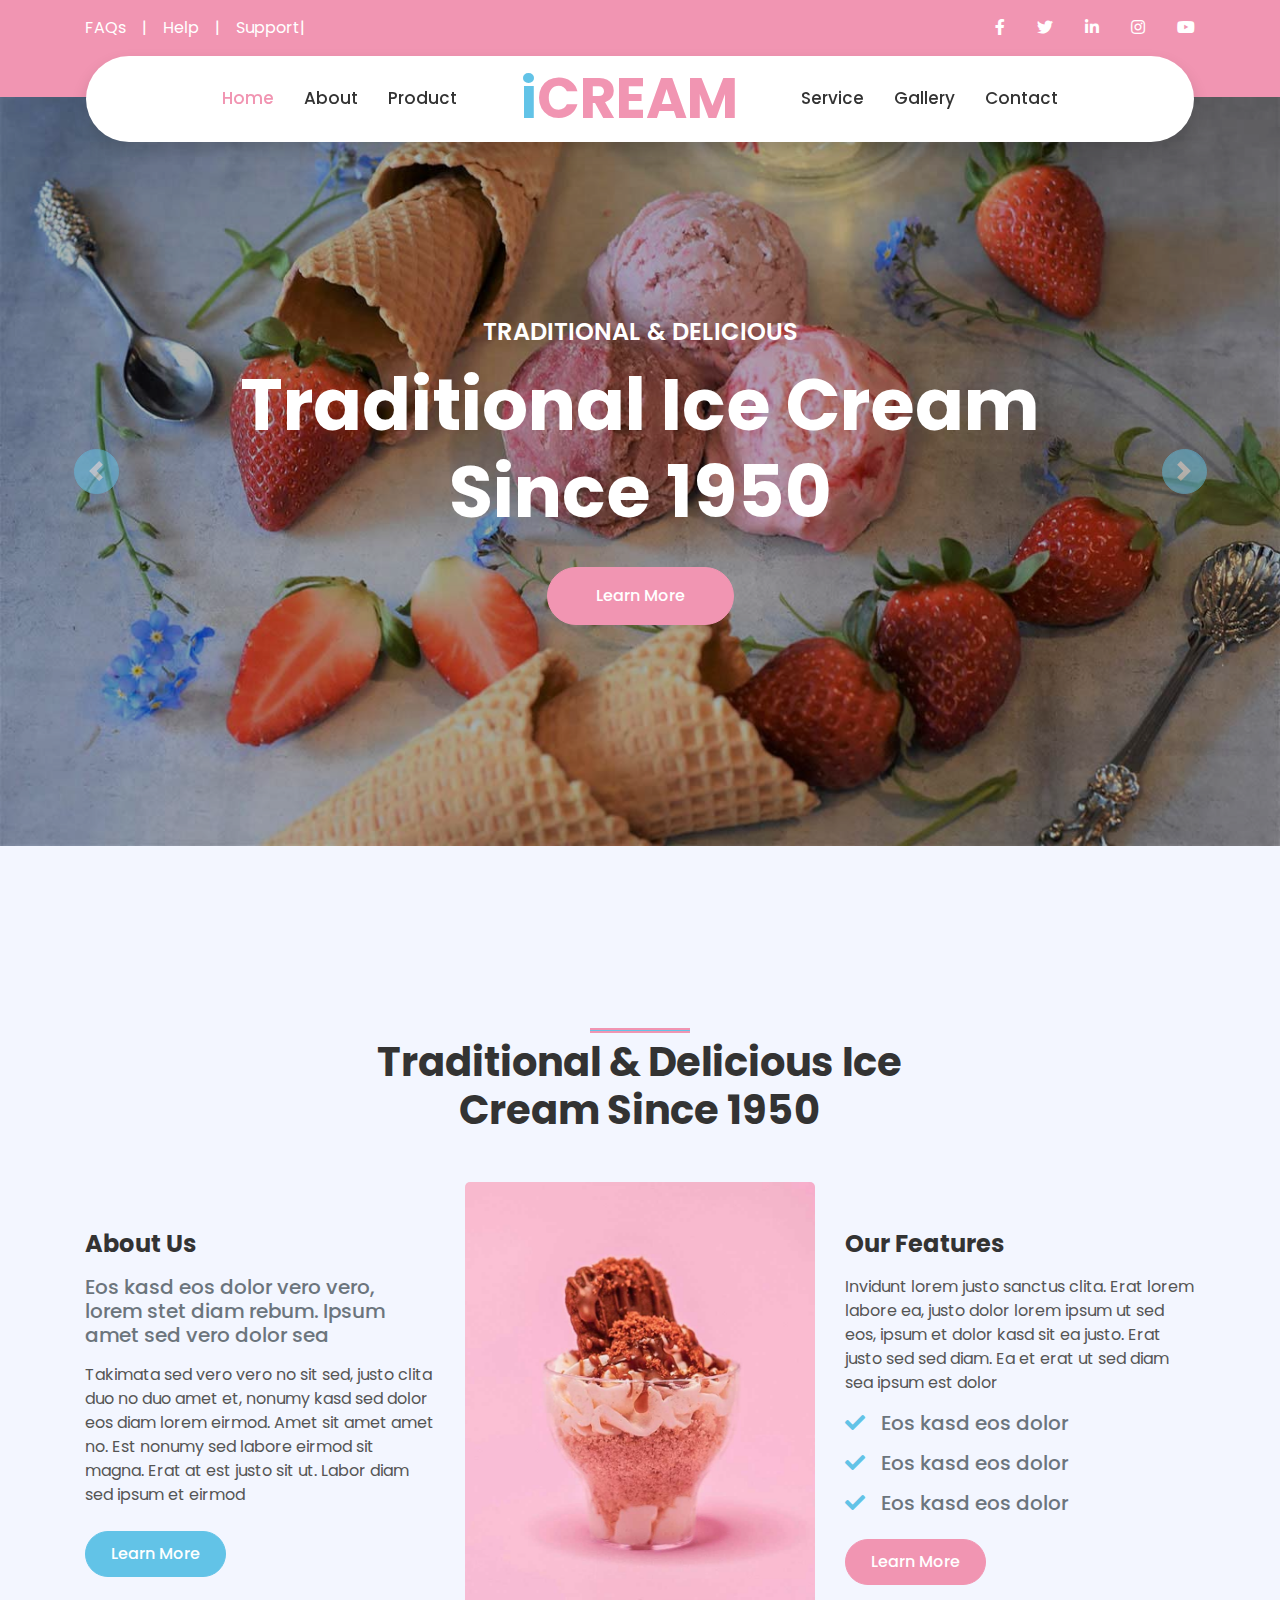
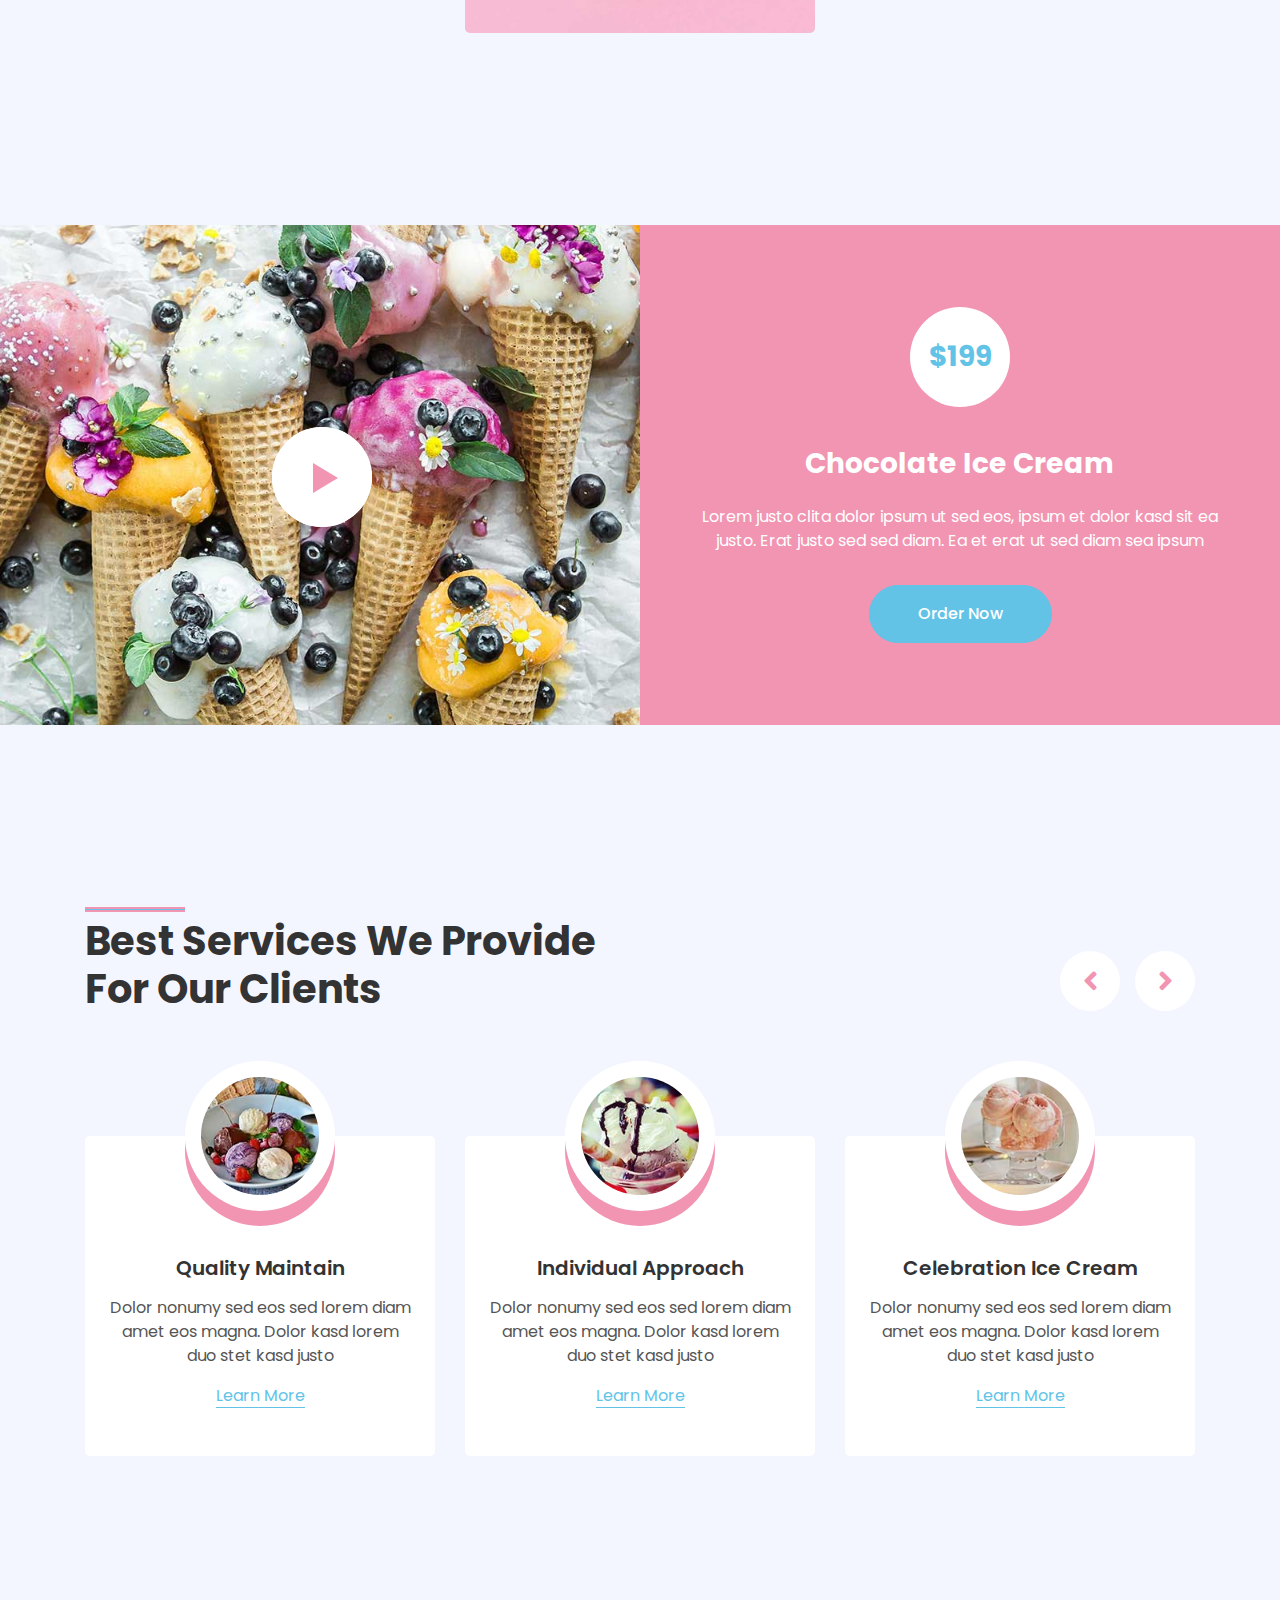
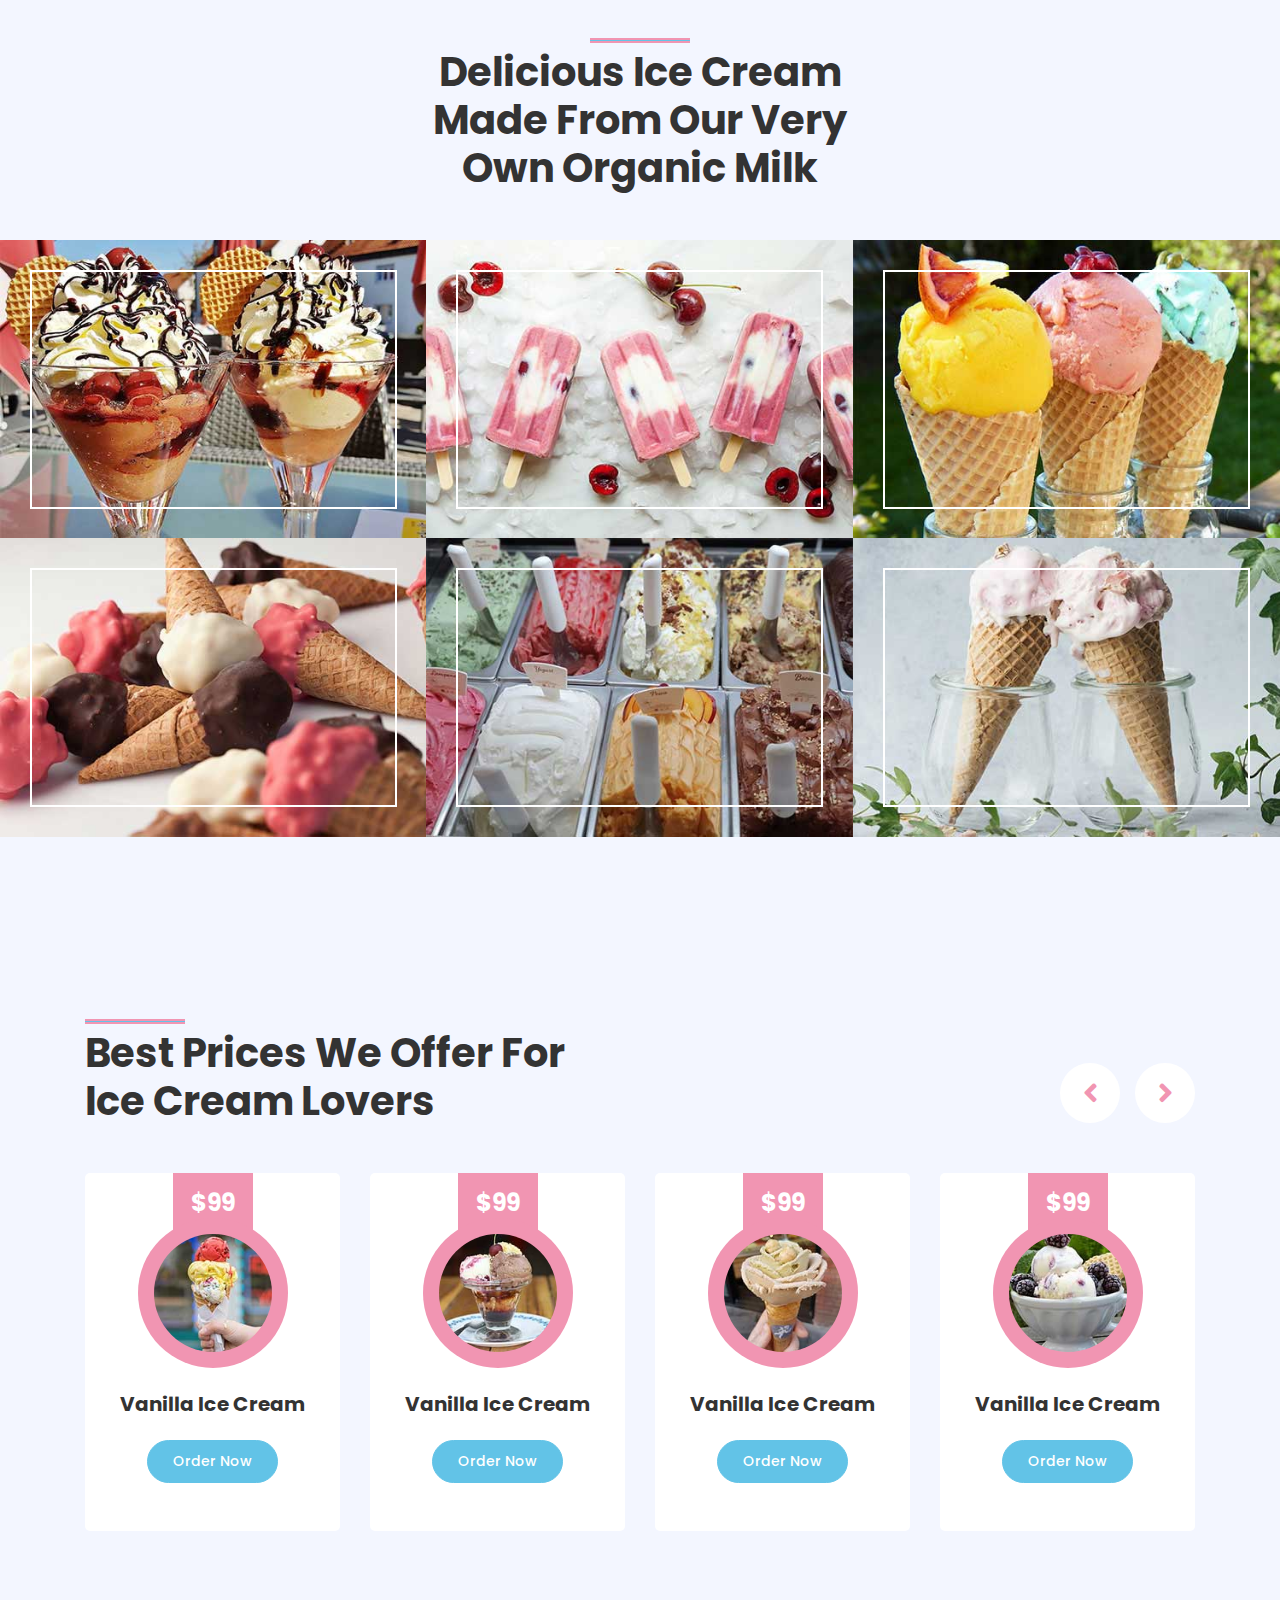
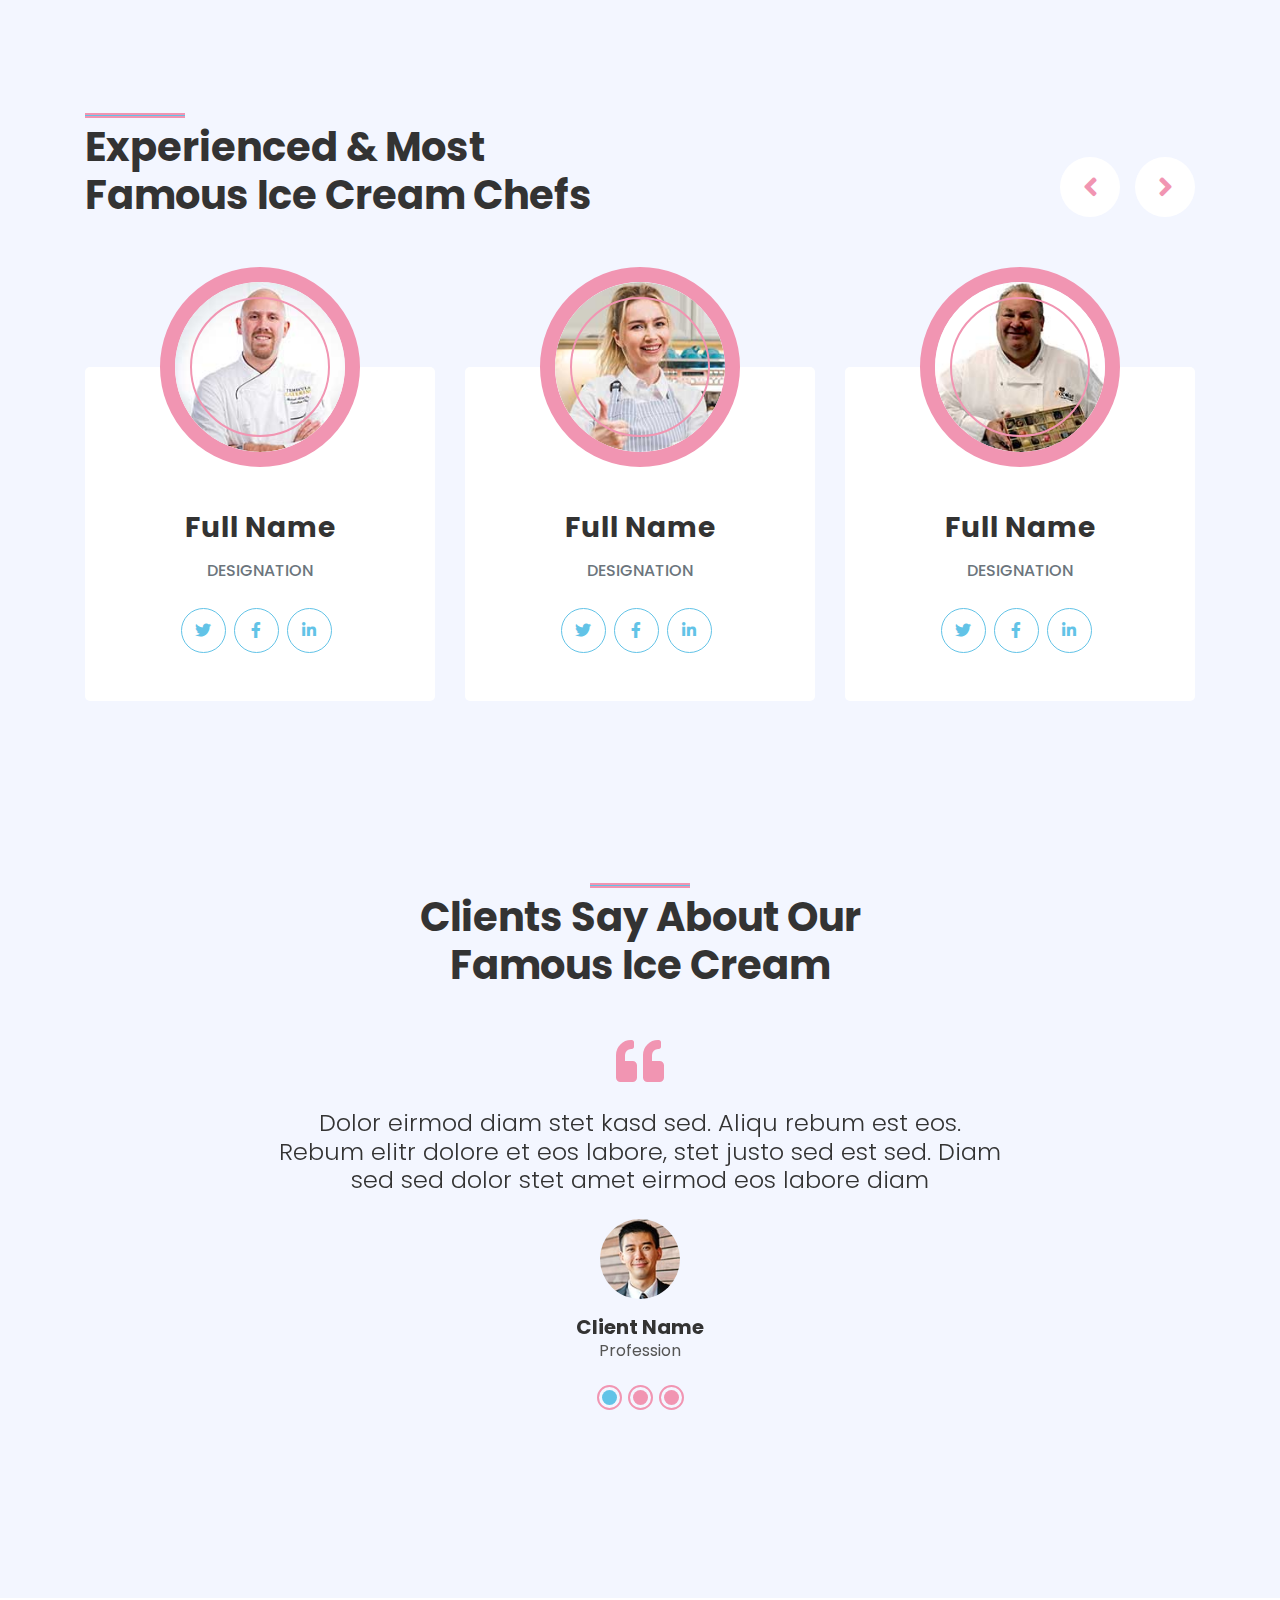
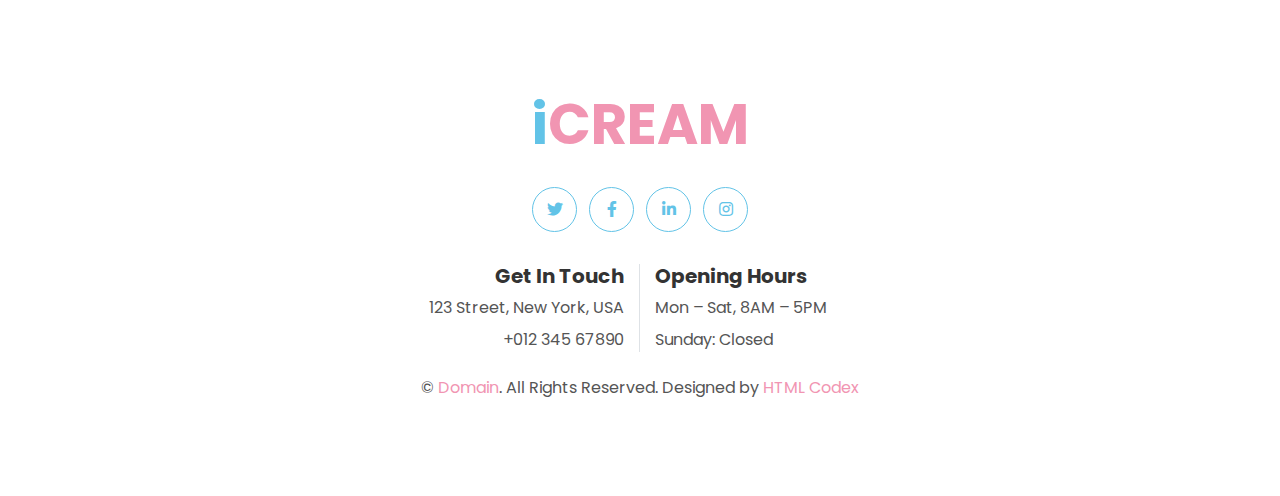
==== index.html @ 36143a29 "Update index.html" ====
<!DOCTYPE html>
<html lang="en">

<head>
    <meta charset="utf-8">
    <title>iCREAM - Ice Cream Shop</title>
    <meta content="width=device-width, initial-scale=1.0" name="viewport">
    <meta content="Free HTML Templates" name="keywords">
    <meta content="Free HTML Templates" name="description">

    <!-- Favicon -->
    <link href="img/favicon.ico" rel="icon">

    <!-- Google Web Fonts -->
    <link rel="preconnect" href="https://fonts.gstatic.com">
    <link href="https://fonts.googleapis.com/css2?family=Poppins:wght@400;500;600;700&display=swap" rel="stylesheet">

    <!-- Font Awesome -->
    <link href="https://cdnjs.cloudflare.com/ajax/libs/font-awesome/5.10.0/css/all.min.css" rel="stylesheet">

    <!-- Libraries Stylesheet -->
    <link href="lib/owlcarousel/assets/owl.carousel.min.css" rel="stylesheet">
    <link href="lib/lightbox/css/lightbox.min.css" rel="stylesheet">

    <!-- Customized Bootstrap Stylesheet -->
    <link href="css/style.css" rel="stylesheet">
    <!-- <script type='text/javascript'>
       window.VWO=window.VWO||[];
    VWO.push(['onEventReceive','vA',function(data)
        {
            console.log(data)
        }]); 
        window.VWO.TRACK_SESSION_COOKIE_EXPIRY_CUSTOM = 0.000069422222222222224*2;
    </script> -->
    
    <!-- Start VWO Async SmartCode -->
<!-- <script type='text/javascript'>
    window._vwo_code = window._vwo_code || (function(){
    var account_id=location.search.split('id=')[1] ? location.search.split('id=')[1] :'613235',
    settings_tolerance=10000,
    library_tolerance=2500,
    use_existing_jquery=false,
    is_spa=1,
    hide_element='body',
    
    /* DO NOT EDIT BELOW THIS LINE */
    f=false,d=document,code={use_existing_jquery:function(){return use_existing_jquery;},library_tolerance:function(){return library_tolerance;},finish:function(){if(!f){f=true;var a=d.getElementById('_vis_opt_path_hides');if(a)a.parentNode.removeChild(a);}},finished:function(){return f;},load:function(a){var b=d.createElement('script');b.src=a;b.type='text/javascript';b.innerText;b.onerror=function(){_vwo_code.finish();};d.getElementsByTagName('head')[0].appendChild(b);},init:function(){
    window.settings_timer=setTimeout(function () { _vwo_code.finish() },settings_tolerance);var a=d.createElement('style'),b=hide_element?hide_element+'{opacity:0 !important;filter:alpha(opacity=0) !important;background:none !important;}':'',h=d.getElementsByTagName('head')[0];a.setAttribute('id','_vis_opt_path_hides');a.setAttribute('type','text/css');if(a.styleSheet)a.styleSheet.cssText=b;else a.appendChild(d.createTextNode(b));h.appendChild(a);this.load('https://dev.visualwebsiteoptimizer.com/j.php?a='+account_id+'&u='+encodeURIComponent(d.URL)+'&f='+(+is_spa)+'&r='+Math.random());return settings_timer; }};window._vwo_settings_timer = code.init(); return code; }());
    _vwo_pc_custom = {
            a: 100,
            t: 100
        };
        var jsVar = false;
        document.cookie = "firstName=abc";
    </script> -->
    
    <!-- Start VWO Sync SmartCode -->
<script src="https://dev.visualwebsiteoptimizer.com/lib/613235.js" id='vwoCode'></script>

<!-- End VWO SmartCode -->
</head>

<body>
    <!-- Topbar Start -->
    <div class="container-fluid bg-primary py-3 d-none d-md-block">
        <div class="container">
            <div class="row">
                <div class="col-md-6 text-center text-lg-left mb-2 mb-lg-0">
                    <div class="d-inline-flex align-items-center">
                        <a class="text-white pr-3" href="">FAQs</a>
                        <span class="text-white">|</span>
                        <a class="text-white px-3" href="">Help</a>
                        <span class="text-white">|</span>
                        <a class="text-white pl-3" href="">Support</a>
                        <span class="text-white">|</span>
                        <a href="javascript:void(0)" onclick="history.pushState(null, 'test', 'spa/1.html')" id="historyPush">Goto SPA</a>
                    </div>
                </div>
                <div class="col-md-6 text-center text-lg-right">
                    <div class="d-inline-flex align-items-center">
                        <a class="text-white px-3" href="">
                            <i class="fab fa-facebook-f"></i>
                        </a>
                        <a class="text-white px-3" href="">
                            <i class="fab fa-twitter"></i>
                        </a>
                        <a class="text-white px-3" href="">
                            <i class="fab fa-linkedin-in"></i>
                        </a>
                        <a class="text-white px-3" href="">
                         <i class="fab fa-instagram"></i>
                        </a>
                        <a class="text-white pl-3" href="">
                            <i class="fab fa-youtube"></i>
                        </a>
                    </div>
                </div>
            </div>
        </div>
    </div>
    <!-- Topbar End -->


    <!-- Navbar Start -->
    <div class="container-fluid position-relative nav-bar p-0">
        <div class="container-lg position-relative p-0 px-lg-3" style="z-index: 9;">
            <nav class="navbar navbar-expand-lg bg-white navbar-light shadow p-lg-0">
                <a href="index.html" class="navbar-brand d-block d-lg-none">
                    <h1 class="m-0 display-4 text-primary"><span class="text-secondary">i</span>CREAM</h1>
                </a>
                <button type="button" class="navbar-toggler" data-toggle="collapse" data-target="#navbarCollapse">
                    <span class="navbar-toggler-icon"></span>
                </button>
                <div class="collapse navbar-collapse justify-content-between" id="navbarCollapse">
                    <div class="navbar-nav ml-auto py-0">
                        <a href="index.html" class="nav-item nav-link active">Home</a>
                        <a href="about.html" class="nav-item nav-link">About</a>
                        <a href="product.html" class="nav-item nav-link">Product</a>
                    </div>
                    <a href="index.html" class="navbar-brand mx-5 d-none d-lg-block">
                        <h1 class="m-0 display-4 text-primary"><span class="text-secondary">i</span>CREAM</h1>
                    </a>
                    <div class="navbar-nav mr-auto py-0">
                        <a href="service.html" class="nav-item nav-link">Service</a>
                        <a href="gallery.html" class="nav-item nav-link">Gallery</a>
                        <a href="contact.html" class="nav-item nav-link">Contact</a>
                    </div>
                </div>
            </nav>
        </div>
    </div>
    <!-- Navbar End -->


    <!-- Carousel Start -->
    <div class="container-fluid p-0 mb-5 pb-5">
        <div id="header-carousel" class="carousel slide" data-ride="carousel">
            <div class="carousel-inner">
                <div class="carousel-item active">
                    <img class="w-100" src="img/carousel-1.jpg" alt="Image">
                    <div class="carousel-caption d-flex flex-column align-items-center justify-content-center">
                        <div class="p-3" style="max-width: 900px;">
                            <h4 class="text-white text-uppercase mb-md-3">Traditional & Delicious</h4>
                            <h1 class="display-3 text-white mb-md-4">Traditional Ice Cream Since 1950</h1>
                            <a href="" class="btn btn-primary py-md-3 px-md-5 mt-2">Learn More</a>
                        </div>
                    </div>
                </div>
                <div class="carousel-item">
                    <img class="w-100" src="img/carousel-2.jpg" alt="Image">
                    <div class="carousel-caption d-flex flex-column align-items-center justify-content-center">
                        <div class="p-3" style="max-width: 900px;">
                            <h4 class="text-white text-uppercase mb-md-3">Traditional & Delicious</h4>
                            <h1 class="display-3 text-white mb-md-4">Made From Our Own Organic Milk</h1>
                            <a href="" class="btn btn-primary py-md-3 px-md-5 mt-2">Learn More</a>
                        </div>
                    </div>
                </div>
            </div>
            <a class="carousel-control-prev" href="#header-carousel" data-slide="prev">
                <div class="btn btn-secondary px-0" style="width: 45px; height: 45px;">
                    <span class="carousel-control-prev-icon mb-n1"></span>
                </div>
            </a>
            <a class="carousel-control-next" href="#header-carousel" data-slide="next">
                <div class="btn btn-secondary px-0" style="width: 45px; height: 45px;">
                    <span class="carousel-control-next-icon mb-n1"></span>
                </div>
            </a>
        </div>
    </div>
    <!-- Carousel End -->


    <!-- About Start -->
    <div class="container-fluid py-5">
        <div class="container py-5">
            <div class="row justify-content-center">
                <div class="col-lg-7">
                    <h1 class="section-title position-relative text-center mb-5">Traditional & Delicious Ice Cream Since 1950</h1>
                </div>
            </div>
            <div class="row">
                <div class="col-lg-4 py-5">
                    <h4 class="font-weight-bold mb-3">About Us</h4>
                    <h5 class="text-muted mb-3">Eos kasd eos dolor vero vero, lorem stet diam rebum. Ipsum amet sed vero dolor sea</h5>
                    <p>Takimata sed vero vero no sit sed, justo clita duo no duo amet et, nonumy kasd sed dolor eos diam lorem eirmod. Amet sit amet amet no. Est nonumy sed labore eirmod sit magna. Erat at est justo sit ut. Labor diam sed ipsum et eirmod</p>
                    <a href="" class="btn btn-secondary mt-2">Learn More</a>
                </div>
                <div class="col-lg-4" style="min-height: 400px;">
                    <div class="position-relative h-100 rounded overflow-hidden">
                        <img class="position-absolute w-100 h-100" src="img/about.jpg" style="object-fit: cover;">
                    </div>
                </div>
                <div class="col-lg-4 py-5">
                    <h4 class="font-weight-bold mb-3">Our Features</h4>
                    <p>Invidunt lorem justo sanctus clita. Erat lorem labore ea, justo dolor lorem ipsum ut sed eos, ipsum et dolor kasd sit ea justo. Erat justo sed sed diam. Ea et erat ut sed diam sea ipsum est dolor</p>
                    <h5 class="text-muted mb-3"><i class="fa fa-check text-secondary mr-3"></i>Eos kasd eos dolor</h5>
                    <h5 class="text-muted mb-3"><i class="fa fa-check text-secondary mr-3"></i>Eos kasd eos dolor</h5>
                    <h5 class="text-muted mb-3"><i class="fa fa-check text-secondary mr-3"></i>Eos kasd eos dolor</h5>
                    <a href="" class="btn btn-primary mt-2">Learn More</a>
                </div>
            </div>
        </div>
    </div>
    <!-- About End -->


    <!-- Promotion Start -->
    <div class="container-fluid my-5 py-5 px-0">
        <div class="row bg-primary m-0">
            <div class="col-md-6 px-0" style="min-height: 500px;">
                <div class="position-relative h-100">
                    <img class="position-absolute w-100 h-100" src="img/promotion.jpg" style="object-fit: cover;">
                    <button type="button" class="btn-play" data-toggle="modal"
                        data-src="https://www.youtube.com/embed/DWRcNpR6Kdc" data-target="#videoModal">
                        <span></span>
                    </button>
                </div>
            </div>
            <div class="col-md-6 py-5 py-md-0 px-0">
                <div class="h-100 d-flex flex-column align-items-center justify-content-center text-center p-5">
                    <div class="d-flex align-items-center justify-content-center bg-white rounded-circle mb-4"
                        style="width: 100px; height: 100px;">
                        <h3 class="font-weight-bold text-secondary mb-0">$199</h3>
                    </div>
                    <h3 class="font-weight-bold text-white mt-3 mb-4">Chocolate Ice Cream</h3>
                    <p class="text-white mb-4">Lorem justo clita dolor ipsum ut sed eos, ipsum et dolor kasd sit ea
                        justo. Erat justo sed sed diam. Ea et erat ut sed diam sea ipsum</p>
                    <a href="" class="btn btn-secondary py-3 px-5 mt-2">Order Now</a>
                </div>
            </div>
        </div>
    </div>
    <!-- Promotion End -->


    <!-- Video Modal Start -->
    <div class="modal fade" id="videoModal" tabindex="-1" role="dialog" aria-labelledby="exampleModalLabel" aria-hidden="true">
        <div class="modal-dialog" role="document">
            <div class="modal-content">
                <div class="modal-body">
                    <button type="button" class="close" data-dismiss="modal" aria-label="Close">
                        <span aria-hidden="true">&times;</span>
                    </button>        
                    <!-- 16:9 aspect ratio -->
                    <div class="embed-responsive embed-responsive-16by9">
                        <iframe class="embed-responsive-item" src="" id="video"  allowscriptaccess="always" allow="autoplay"></iframe>
                    </div>
                </div>
            </div>
        </div>
    </div>
    <!-- Video Modal End -->


    <!-- Services Start -->
    <div class="container-fluid py-5">
        <div class="container py-5">
            <div class="row">
                <div class="col-lg-6">
                    <h1 class="section-title position-relative mb-5">Best Services We Provide For Our Clients</h1>
                </div>
                <div class="col-lg-6 mb-5 mb-lg-0 pb-5 pb-lg-0"></div>
            </div>
            <div class="row">
                <div class="col-12">
                    <div class="owl-carousel service-carousel">
                        <div class="service-item">
                            <div class="service-img mx-auto">
                                <img class="rounded-circle w-100 h-100 bg-light p-3" src="img/service-1.jpg" style="object-fit: cover;">
                            </div>
                            <div class="position-relative text-center bg-light rounded p-4 pb-5" style="margin-top: -75px;">
                                <h5 class="font-weight-semi-bold mt-5 mb-3 pt-5">Quality Maintain</h5>
                                <p>Dolor nonumy sed eos sed lorem diam amet eos magna. Dolor kasd lorem duo stet kasd justo</p>
                                <a href="" class="border-bottom border-secondary text-decoration-none text-secondary">Learn More</a>
                            </div>
                        </div>
                        <div class="service-item">
                            <div class="service-img mx-auto">
                                <img class="rounded-circle w-100 h-100 bg-light p-3" src="img/service-2.jpg" style="object-fit: cover;">
                            </div>
                            <div class="position-relative text-center bg-light rounded p-4 pb-5" style="margin-top: -75px;">
                                <h5 class="font-weight-semi-bold mt-5 mb-3 pt-5">Individual Approach</h5>
                                <p>Dolor nonumy sed eos sed lorem diam amet eos magna. Dolor kasd lorem duo stet kasd justo</p>
                                <a href="" class="border-bottom border-secondary text-decoration-none text-secondary">Learn More</a>
                            </div>
                        </div>
                        <div class="service-item">
                            <div class="service-img mx-auto">
                                <img class="rounded-circle w-100 h-100 bg-light p-3" src="img/service-3.jpg" style="object-fit: cover;">
                            </div>
                            <div class="position-relative text-center bg-light rounded p-4 pb-5" style="margin-top: -75px;">
                                <h5 class="font-weight-semi-bold mt-5 mb-3 pt-5">Celebration Ice Cream</h5>
                                <p>Dolor nonumy sed eos sed lorem diam amet eos magna. Dolor kasd lorem duo stet kasd justo</p>
                                <a href="" class="border-bottom border-secondary text-decoration-none text-secondary">Learn More</a>
                            </div>
                        </div>
                        <div class="service-item">
                            <div class="service-img mx-auto">
                                <img class="rounded-circle w-100 h-100 bg-light p-3" src="img/service-4.jpg" style="object-fit: cover;">
                            </div>
                            <div class="position-relative text-center bg-light rounded p-4 pb-5" style="margin-top: -75px;">
                                <h5 class="font-weight-semi-bold mt-5 mb-3 pt-5">Delivery To Any Point</h5>
                                <p>Dolor nonumy sed eos sed lorem diam amet eos magna. Dolor kasd lorem duo stet kasd justo</p>
                                <a href="" class="border-bottom border-secondary text-decoration-none text-secondary">Learn More</a>
                            </div>
                        </div>
                    </div>
                </div>
            </div>
        </div>
    </div>
    <!-- Services End -->


    <!-- Portfolio Start -->
    <div class="container-fluid my-5 py-5 px-0">
        <div class="row justify-content-center m-0">
            <div class="col-lg-5">
                <h1 class="section-title position-relative text-center mb-5">Delicious Ice Cream Made From Our Very Own Organic Milk</h1>
            </div>
        </div>
        <div class="row m-0 portfolio-container">
            <div class="col-lg-4 col-md-6 p-0 portfolio-item">
                <div class="position-relative overflow-hidden">
                    <img class="img-fluid w-100" src="img/portfolio-1.jpg" alt="">
                    <a class="portfolio-btn" href="img/portfolio-1.jpg" data-lightbox="portfolio">
                        <i class="fa fa-plus text-primary" style="font-size: 60px;"></i>
                    </a>
                </div>
            </div>
            <div class="col-lg-4 col-md-6 p-0 portfolio-item">
                <div class="position-relative overflow-hidden">
                    <img class="img-fluid w-100" src="img/portfolio-2.jpg" alt="">
                    <a class="portfolio-btn" href="img/portfolio-2.jpg" data-lightbox="portfolio">
                        <i class="fa fa-plus text-primary" style="font-size: 60px;"></i>
                    </a>
                </div>
            </div>
            <div class="col-lg-4 col-md-6 p-0 portfolio-item">
                <div class="position-relative overflow-hidden">
                    <img class="img-fluid w-100" src="img/portfolio-3.jpg" alt="">
                    <a class="portfolio-btn" href="img/portfolio-3.jpg" data-lightbox="portfolio">
                        <i class="fa fa-plus text-primary" style="font-size: 60px;"></i>
                    </a>
                </div>
            </div>
            <div class="col-lg-4 col-md-6 p-0 portfolio-item">
                <div class="position-relative overflow-hidden">
                    <img class="img-fluid w-100" src="img/portfolio-4.jpg" alt="">
                    <a class="portfolio-btn" href="img/portfolio-4.jpg" data-lightbox="portfolio">
                        <i class="fa fa-plus text-primary" style="font-size: 60px;"></i>
                    </a>
                </div>
            </div>
            <div class="col-lg-4 col-md-6 p-0 portfolio-item">
                <div class="position-relative overflow-hidden">
                    <img class="img-fluid w-100" src="img/portfolio-5.jpg" alt="">
                    <a class="portfolio-btn" href="img/portfolio-5.jpg" data-lightbox="portfolio">
                        <i class="fa fa-plus text-primary" style="font-size: 60px;"></i>
                    </a>
                </div>
            </div>
            <div class="col-lg-4 col-md-6 p-0 portfolio-item">
                <div class="position-relative overflow-hidden">
                    <img class="img-fluid w-100" src="img/portfolio-6.jpg" alt="">
                    <a class="portfolio-btn" href="img/portfolio-6.jpg" data-lightbox="portfolio">
                        <i class="fa fa-plus text-primary" style="font-size: 60px;"></i>
                    </a>
                </div>
            </div>
        </div>
    </div>
    <!-- Portfolio End -->


    <!-- Products Start -->
    <div class="container-fluid py-5">
        <div class="container py-5">
            <div class="row">
                <div class="col-lg-6">
                    <h1 class="section-title position-relative mb-5">Best Prices We Offer For Ice Cream Lovers</h1>
                </div>
                <div class="col-lg-6 mb-5 mb-lg-0 pb-5 pb-lg-0"></div>
            </div>
            <div class="row">
                <div class="col-12">
                    <div class="owl-carousel product-carousel">
                        <div class="product-item d-flex flex-column align-items-center text-center bg-light rounded py-5 px-3">
                            <div class="bg-primary mt-n5 py-3" style="width: 80px;">
                                <h4 class="font-weight-bold text-white mb-0">$99</h4>
                            </div>
                            <div class="position-relative bg-primary rounded-circle mt-n3 mb-4 p-3" style="width: 150px; height: 150px;">
                                <img class="rounded-circle w-100 h-100" src="img/product-1.jpg" style="object-fit: cover;">
                            </div>
                            <h5 class="font-weight-bold mb-4">Vanilla Ice Cream</h5>
                            <a href="" class="btn btn-sm btn-secondary">Order Now</a>
                        </div>
                        <div class="product-item d-flex flex-column align-items-center text-center bg-light rounded py-5 px-3">
                            <div class="bg-primary mt-n5 py-3" style="width: 80px;">
                                <h4 class="font-weight-bold text-white mb-0">$99</h4>
                            </div>
                            <div class="position-relative bg-primary rounded-circle mt-n3 mb-4 p-3" style="width: 150px; height: 150px;">
                                <img class="rounded-circle w-100 h-100" src="img/product-2.jpg" style="object-fit: cover;">
                            </div>
                            <h5 class="font-weight-bold mb-4">Vanilla Ice Cream</h5>
                            <a href="" class="btn btn-sm btn-secondary">Order Now</a>
                        </div>
                        <div class="product-item d-flex flex-column align-items-center text-center bg-light rounded py-5 px-3">
                            <div class="bg-primary mt-n5 py-3" style="width: 80px;">
                                <h4 class="font-weight-bold text-white mb-0">$99</h4>
                            </div>
                            <div class="position-relative bg-primary rounded-circle mt-n3 mb-4 p-3" style="width: 150px; height: 150px;">
                                <img class="rounded-circle w-100 h-100" src="img/product-3.jpg" style="object-fit: cover;">
                            </div>
                            <h5 class="font-weight-bold mb-4">Vanilla Ice Cream</h5>
                            <a href="" class="btn btn-sm btn-secondary">Order Now</a>
                        </div>
                        <div class="product-item d-flex flex-column align-items-center text-center bg-light rounded py-5 px-3">
                            <div class="bg-primary mt-n5 py-3" style="width: 80px;">
                                <h4 class="font-weight-bold text-white mb-0">$99</h4>
                            </div>
                            <div class="position-relative bg-primary rounded-circle mt-n3 mb-4 p-3" style="width: 150px; height: 150px;">
                                <img class="rounded-circle w-100 h-100" src="img/product-4.jpg" style="object-fit: cover;">
                            </div>
                            <h5 class="font-weight-bold mb-4">Vanilla Ice Cream</h5>
                            <a href="" class="btn btn-sm btn-secondary">Order Now</a>
                        </div>
                        <div class="product-item d-flex flex-column align-items-center text-center bg-light rounded py-5 px-3">
                            <div class="bg-primary mt-n5 py-3" style="width: 80px;">
                                <h4 class="font-weight-bold text-white mb-0">$99</h4>
                            </div>
                            <div class="position-relative bg-primary rounded-circle mt-n3 mb-4 p-3" style="width: 150px; height: 150px;">
                                <img class="rounded-circle w-100 h-100" src="img/product-5.jpg" style="object-fit: cover;">
                            </div>
                            <h5 class="font-weight-bold mb-4">Vanilla Ice Cream</h5>
                            <a href="" class="btn btn-sm btn-secondary">Order Now</a>
                        </div>
                    </div>
                </div>
            </div>
        </div>
    </div>
    <!-- Products End -->


    <!-- Team Start -->
    <div class="container-fluid py-5">
        <div class="container py-5">
            <div class="row">
                <div class="col-lg-6">
                    <h1 class="section-title position-relative mb-5">Experienced & Most Famous Ice Cream Chefs</h1>
                </div>
                <div class="col-lg-6 mb-5 mb-lg-0 pb-5 pb-lg-0"></div>
            </div>
            <div class="row">
                <div class="col-12">
                    <div class="owl-carousel team-carousel">
                        <div class="team-item">
                            <div class="team-img mx-auto">
                                <img class="rounded-circle w-100 h-100" src="img/team-1.jpg" style="object-fit: cover;">
                            </div>
                            <div class="position-relative text-center bg-light rounded px-4 py-5" style="margin-top: -100px;">
                                <h3 class="font-weight-bold mt-5 mb-3 pt-5">Full Name</h3>
                                <h6 class="text-uppercase text-muted mb-4">Designation</h6>
                                <div class="d-flex justify-content-center pt-1">
                                    <a class="btn btn-outline-secondary btn-social mr-2" href="#"><i class="fab fa-twitter"></i></a>
                                    <a class="btn btn-outline-secondary btn-social mr-2" href="#"><i class="fab fa-facebook-f"></i></a>
                                    <a class="btn btn-outline-secondary btn-social mr-2" href="#"><i class="fab fa-linkedin-in"></i></a>
                                </div>
                            </div>
                        </div>
                        <div class="team-item">
                            <div class="team-img mx-auto">
                                <img class="rounded-circle w-100 h-100" src="img/team-2.jpg" style="object-fit: cover;">
                            </div>
                            <div class="position-relative text-center bg-light rounded px-4 py-5" style="margin-top: -100px;">
                                <h3 class="font-weight-bold mt-5 mb-3 pt-5">Full Name</h3>
                                <h6 class="text-uppercase text-muted mb-4">Designation</h6>
                                <div class="d-flex justify-content-center pt-1">
                                    <a class="btn btn-outline-secondary btn-social mr-2" href="#"><i class="fab fa-twitter"></i></a>
                                    <a class="btn btn-outline-secondary btn-social mr-2" href="#"><i class="fab fa-facebook-f"></i></a>
                                    <a class="btn btn-outline-secondary btn-social mr-2" href="#"><i class="fab fa-linkedin-in"></i></a>
                                </div>
                            </div>
                        </div>
                        <div class="team-item">
                            <div class="team-img mx-auto">
                                <img class="rounded-circle w-100 h-100" src="img/team-3.jpg" style="object-fit: cover;">
                            </div>
                            <div class="position-relative text-center bg-light rounded px-4 py-5" style="margin-top: -100px;">
                                <h3 class="font-weight-bold mt-5 mb-3 pt-5">Full Name</h3>
                                <h6 class="text-uppercase text-muted mb-4">Designation</h6>
                                <div class="d-flex justify-content-center pt-1">
                                    <a class="btn btn-outline-secondary btn-social mr-2" href="#"><i class="fab fa-twitter"></i></a>
                                    <a class="btn btn-outline-secondary btn-social mr-2" href="#"><i class="fab fa-facebook-f"></i></a>
                                    <a class="btn btn-outline-secondary btn-social mr-2" href="#"><i class="fab fa-linkedin-in"></i></a>
                                </div>
                            </div>
                        </div>
                        <div class="team-item">
                            <div class="team-img mx-auto">
                                <img class="rounded-circle w-100 h-100" src="img/team-4.jpg" style="object-fit: cover;">
                            </div>
                            <div class="position-relative text-center bg-light rounded px-4 py-5" style="margin-top: -100px;">
                                <h3 class="font-weight-bold mt-5 mb-3 pt-5">Full Name</h3>
                                <h6 class="text-uppercase text-muted mb-4">Designation</h6>
                                <div class="d-flex justify-content-center pt-1">
                                    <a class="btn btn-outline-secondary btn-social mr-2" href="#"><i class="fab fa-twitter"></i></a>
                                    <a class="btn btn-outline-secondary btn-social mr-2" href="#"><i class="fab fa-facebook-f"></i></a>
                                    <a class="btn btn-outline-secondary btn-social mr-2" href="#"><i class="fab fa-linkedin-in"></i></a>
                                </div>
                            </div>
                        </div>
                    </div>
                </div>
            </div>
        </div>
    </div>
    <!-- Team End -->


    <!-- Testimonial Start -->
    <div class="container-fluid py-5">
        <div class="container py-5">
            <div class="row justify-content-center">
                <div class="col-lg-6">
                    <h1 class="section-title position-relative text-center mb-5">Clients Say About Our Famous Ice Cream</h1>
                </div>
            </div>
            <div class="row justify-content-center">
                <div class="col-lg-8">
                    <div class="owl-carousel testimonial-carousel">
                        <div class="text-center">
                            <i class="fa fa-3x fa-quote-left text-primary mb-4"></i>
                            <h4 class="font-weight-light mb-4">Dolor eirmod diam stet kasd sed. Aliqu rebum est eos. Rebum elitr dolore et eos labore, stet justo sed est sed. Diam sed sed dolor stet amet eirmod eos labore diam</h4>
                            <img class="img-fluid mx-auto mb-3" src="img/testimonial-1.jpg" alt="">
                            <h5 class="font-weight-bold m-0">Client Name</h5>
                            <span>Profession</span>
                        </div>
                        <div class="text-center">
                            <i class="fa fa-3x fa-quote-left text-primary mb-4"></i>
                            <h4 class="font-weight-light mb-4">Dolor eirmod diam stet kasd sed. Aliqu rebum est eos. Rebum elitr dolore et eos labore, stet justo sed est sed. Diam sed sed dolor stet amet eirmod eos labore diam</h4>
                            <img class="img-fluid mx-auto mb-3" src="img/testimonial-2.jpg" alt="">
                            <h5 class="font-weight-bold m-0">Client Name</h5>
                            <span>Profession</span>
                        </div>
                        <div class="text-center">
                            <i class="fa fa-3x fa-quote-left text-primary mb-4"></i>
                            <h4 class="font-weight-light mb-4">Dolor eirmod diam stet kasd sed. Aliqu rebum est eos. Rebum elitr dolore et eos labore, stet justo sed est sed. Diam sed sed dolor stet amet eirmod eos labore diam</h4>
                            <img class="img-fluid mx-auto mb-3" src="img/testimonial-3.jpg" alt="">
                            <h5 class="font-weight-bold m-0">Client Name</h5>
                            <span>Profession</span>
                        </div>
                    </div>
                </div>
            </div>
        </div>
    </div>
    <!-- Testimonial End -->


    <!-- Footer Start -->
    <div class="container-fluid footer bg-light py-5" style="margin-top: 90px;">
        <div class="container text-center py-5">
            <div class="row">
                <div class="col-12 mb-4">
                    <a href="index.html" class="navbar-brand m-0">
                        <h1 class="m-0 mt-n2 display-4 text-primary"><span class="text-secondary">i</span>CREAM</h1>
                    </a>
                </div>
                <div class="col-12 mb-4">
                    <a class="btn btn-outline-secondary btn-social mr-2" href="#"><i class="fab fa-twitter"></i></a>
                    <a class="btn btn-outline-secondary btn-social mr-2" href="#"><i class="fab fa-facebook-f"></i></a>
                    <a class="btn btn-outline-secondary btn-social mr-2" href="#"><i class="fab fa-linkedin-in"></i></a>
                    <a class="btn btn-outline-secondary btn-social" href="#"><i class="fab fa-instagram"></i></a>
                </div>
                <div class="col-12 mt-2 mb-4">
                    <div class="row">
                        <div class="col-sm-6 text-center text-sm-right border-right mb-3 mb-sm-0">
                            <h5 class="font-weight-bold mb-2">Get In Touch</h5>
                            <p class="mb-2">123 Street, New York, USA</p>
                            <p class="mb-0">+012 345 67890</p>
                        </div>
                        <div class="col-sm-6 text-center text-sm-left">
                            <h5 class="font-weight-bold mb-2">Opening Hours</h5>
                            <p class="mb-2">Mon – Sat, 8AM – 5PM</p>
                            <p class="mb-0">Sunday: Closed</p>
                        </div>
                    </div>
                </div>
                <div class="col-12">
                    <p class="m-0">&copy; <a href="#">Domain</a>. All Rights Reserved. Designed by <a href="https://htmlcodex.com">HTML Codex</a>
                    </p>
                </div>
            </div>
        </div>
    </div>
    <!-- Footer End -->


    <!-- Back to Top -->
    <a href="#" class="btn btn-secondary px-2 back-to-top"><i class="fa fa-angle-double-up"></i></a>


    <!-- JavaScript Libraries -->
    <script src="https://code.jquery.com/jquery-3.4.1.min.js"></script>
    <script src="https://stackpath.bootstrapcdn.com/bootstrap/4.4.1/js/bootstrap.bundle.min.js"></script>
    <script src="lib/easing/easing.min.js"></script>
    <script src="lib/waypoints/waypoints.min.js"></script>
    <script src="lib/owlcarousel/owl.carousel.min.js"></script>
    <script src="lib/isotope/isotope.pkgd.min.js"></script>
    <script src="lib/lightbox/js/lightbox.min.js"></script>

    <!-- Contact Javascript File -->
    <script src="mail/jqBootstrapValidation.min.js"></script>
    <script src="mail/contact.js"></script>

    <!-- Template Javascript -->
    <script src="js/main.js"></script>
</body>

</html>
---- css/style.css ----
/******* Bootstrap Theming ********/
/*!
 * Bootstrap v4.5.3 (https://getbootstrap.com/)
 * Copyright 2011-2020 The Bootstrap Authors
 * Copyright 2011-2020 Twitter, Inc.
 * Licensed under MIT (https://github.com/twbs/bootstrap/blob/main/LICENSE)
 */
:root {
  --blue: #007bff;
  --indigo: #6610f2;
  --purple: #6f42c1;
  --pink: #e83e8c;
  --red: #dc3545;
  --orange: #fd7e14;
  --yellow: #ffc107;
  --green: #28a745;
  --teal: #20c997;
  --cyan: #17a2b8;
  --white: #fff;
  --gray: #6c757d;
  --gray-dark: #343a40;
  --primary: #F195B2;
  --secondary: #62C3E7;
  --success: #28a745;
  --info: #17a2b8;
  --warning: #ffc107;
  --danger: #dc3545;
  --light: #FFFFFF;
  --dark: #333333;
  --breakpoint-xs: 0;
  --breakpoint-sm: 576px;
  --breakpoint-md: 768px;
  --breakpoint-lg: 992px;
  --breakpoint-xl: 1200px;
  --font-family-sans-serif: "Poppins", sans-serif;
  --font-family-monospace: SFMono-Regular, Menlo, Monaco, Consolas, "Liberation Mono", "Courier New", monospace;
}

*,
*::before,
*::after {
  box-sizing: border-box;
}

html {
  font-family: sans-serif;
  line-height: 1.15;
  -webkit-text-size-adjust: 100%;
  -webkit-tap-highlight-color: rgba(0, 0, 0, 0);
}

article, aside, figcaption, figure, footer, header, hgroup, main, nav, section {
  display: block;
}

body {
  margin: 0;
  font-family: "Poppins", sans-serif;
  font-size: 1rem;
  font-weight: 400;
  line-height: 1.5;
  color: #555555;
  text-align: left;
  background-color: #F3F6FF;
}

[tabindex="-1"]:focus:not(:focus-visible) {
  outline: 0 !important;
}

hr {
  box-sizing: content-box;
  height: 0;
  overflow: visible;
}

h1, h2, h3, h4, h5, h6 {
  margin-top: 0;
  margin-bottom: 0.5rem;
}

p {
  margin-top: 0;
  margin-bottom: 1rem;
}

abbr[title],
abbr[data-original-title] {
  text-decoration: underline;
  text-decoration: underline dotted;
  cursor: help;
  border-bottom: 0;
  text-decoration-skip-ink: none;
}

address {
  margin-bottom: 1rem;
  font-style: normal;
  line-height: inherit;
}

ol,
ul,
dl {
  margin-top: 0;
  margin-bottom: 1rem;
}

ol ol,
ul ul,
ol ul,
ul ol {
  margin-bottom: 0;
}

dt {
  font-weight: 700;
}

dd {
  margin-bottom: .5rem;
  margin-left: 0;
}

blockquote {
  margin: 0 0 1rem;
}

b,
strong {
  font-weight: bolder;
}

small {
  font-size: 80%;
}

sub,
sup {
  position: relative;
  font-size: 75%;
  line-height: 0;
  vertical-align: baseline;
}

sub {
  bottom: -.25em;
}

sup {
  top: -.5em;
}

a {
  color: #F195B2;
  text-decoration: none;
  background-color: transparent;
}

a:hover {
  color: #e85181;
  text-decoration: underline;
}

a:not([href]):not([class]) {
  color: inherit;
  text-decoration: none;
}

a:not([href]):not([class]):hover {
  color: inherit;
  text-decoration: none;
}

pre,
code,
kbd,
samp {
  font-family: SFMono-Regular, Menlo, Monaco, Consolas, "Liberation Mono", "Courier New", monospace;
  font-size: 1em;
}

pre {
  margin-top: 0;
  margin-bottom: 1rem;
  overflow: auto;
  -ms-overflow-style: scrollbar;
}

figure {
  margin: 0 0 1rem;
}

img {
  vertical-align: middle;
  border-style: none;
}

svg {
  overflow: hidden;
  vertical-align: middle;
}

table {
  border-collapse: collapse;
}

caption {
  padding-top: 0.75rem;
  padding-bottom: 0.75rem;
  color: #6c757d;
  text-align: left;
  caption-side: bottom;
}

th {
  text-align: inherit;
  text-align: -webkit-match-parent;
}

label {
  display: inline-block;
  margin-bottom: 0.5rem;
}

button {
  border-radius: 0;
}

button:focus {
  outline: 1px dotted;
  outline: 5px auto -webkit-focus-ring-color;
}

input,
button,
select,
optgroup,
textarea {
  margin: 0;
  font-family: inherit;
  font-size: inherit;
  line-height: inherit;
}

button,
input {
  overflow: visible;
}

button,
select {
  text-transform: none;
}

[role="button"] {
  cursor: pointer;
}

select {
  word-wrap: normal;
}

button,
[type="button"],
[type="reset"],
[type="submit"] {
  -webkit-appearance: button;
}

button:not(:disabled),
[type="button"]:not(:disabled),
[type="reset"]:not(:disabled),
[type="submit"]:not(:disabled) {
  cursor: pointer;
}

button::-moz-focus-inner,
[type="button"]::-moz-focus-inner,
[type="reset"]::-moz-focus-inner,
[type="submit"]::-moz-focus-inner {
  padding: 0;
  border-style: none;
}

input[type="radio"],
input[type="checkbox"] {
  box-sizing: border-box;
  padding: 0;
}

textarea {
  overflow: auto;
  resize: vertical;
}

fieldset {
  min-width: 0;
  padding: 0;
  margin: 0;
  border: 0;
}

legend {
  display: block;
  width: 100%;
  max-width: 100%;
  padding: 0;
  margin-bottom: .5rem;
  font-size: 1.5rem;
  line-height: inherit;
  color: inherit;
  white-space: normal;
}

@media (max-width: 1200px) {
  legend {
    font-size: calc(1.275rem + 0.3vw) ;
  }
}

progress {
  vertical-align: baseline;
}

[type="number"]::-webkit-inner-spin-button,
[type="number"]::-webkit-outer-spin-button {
  height: auto;
}

[type="search"] {
  outline-offset: -2px;
  -webkit-appearance: none;
}

[type="search"]::-webkit-search-decoration {
  -webkit-appearance: none;
}

::-webkit-file-upload-button {
  font: inherit;
  -webkit-appearance: button;
}

output {
  display: inline-block;
}

summary {
  display: list-item;
  cursor: pointer;
}

template {
  display: none;
}

[hidden] {
  display: none !important;
}

h1, h2, h3, h4, h5, h6,
.h1, .h2, .h3, .h4, .h5, .h6 {
  margin-bottom: 0.5rem;
  font-weight: 500;
  line-height: 1.2;
  color: #333333;
}

h1, .h1 {
  font-size: 2.5rem;
}

@media (max-width: 1200px) {
  h1, .h1 {
    font-size: calc(1.375rem + 1.5vw) ;
  }
}

h2, .h2 {
  font-size: 2rem;
}

@media (max-width: 1200px) {
  h2, .h2 {
    font-size: calc(1.325rem + 0.9vw) ;
  }
}

h3, .h3 {
  font-size: 1.75rem;
}

@media (max-width: 1200px) {
  h3, .h3 {
    font-size: calc(1.3rem + 0.6vw) ;
  }
}

h4, .h4 {
  font-size: 1.5rem;
}

@media (max-width: 1200px) {
  h4, .h4 {
    font-size: calc(1.275rem + 0.3vw) ;
  }
}

h5, .h5 {
  font-size: 1.25rem;
}

h6, .h6 {
  font-size: 1rem;
}

.lead {
  font-size: 1.25rem;
  font-weight: 300;
}

.display-1 {
  font-size: 6rem;
  font-weight: 300;
  line-height: 1.2;
}

@media (max-width: 1200px) {
  .display-1 {
    font-size: calc(1.725rem + 5.7vw) ;
  }
}

.display-2 {
  font-size: 5.5rem;
  font-weight: 300;
  line-height: 1.2;
}

@media (max-width: 1200px) {
  .display-2 {
    font-size: calc(1.675rem + 5.1vw) ;
  }
}

.display-3 {
  font-size: 4.5rem;
  font-weight: 300;
  line-height: 1.2;
}

@media (max-width: 1200px) {
  .display-3 {
    font-size: calc(1.575rem + 3.9vw) ;
  }
}

.display-4 {
  font-size: 3.5rem;
  font-weight: 300;
  line-height: 1.2;
}

@media (max-width: 1200px) {
  .display-4 {
    font-size: calc(1.475rem + 2.7vw) ;
  }
}

hr {
  margin-top: 1rem;
  margin-bottom: 1rem;
  border: 0;
  border-top: 1px solid rgba(0, 0, 0, 0.1);
}

small,
.small {
  font-size: 80%;
  font-weight: 400;
}

mark,
.mark {
  padding: 0.2em;
  background-color: #fcf8e3;
}

.list-unstyled {
  padding-left: 0;
  list-style: none;
}

.list-inline {
  padding-left: 0;
  list-style: none;
}

.list-inline-item {
  display: inline-block;
}

.list-inline-item:not(:last-child) {
  margin-right: 0.5rem;
}

.initialism {
  font-size: 90%;
  text-transform: uppercase;
}

.blockquote {
  margin-bottom: 1rem;
  font-size: 1.25rem;
}

.blockquote-footer {
  display: block;
  font-size: 80%;
  color: #6c757d;
}

.blockquote-footer::before {
  content: "\2014\00A0";
}

.img-fluid {
  max-width: 100%;
  height: auto;
}

.img-thumbnail {
  padding: 0.25rem;
  background-color: #F3F6FF;
  border: 1px solid #dee2e6;
  border-radius: 5px;
  max-width: 100%;
  height: auto;
}

.figure {
  display: inline-block;
}

.figure-img {
  margin-bottom: 0.5rem;
  line-height: 1;
}

.figure-caption {
  font-size: 90%;
  color: #6c757d;
}

code {
  font-size: 87.5%;
  color: #e83e8c;
  word-wrap: break-word;
}

a > code {
  color: inherit;
}

kbd {
  padding: 0.2rem 0.4rem;
  font-size: 87.5%;
  color: #fff;
  background-color: #212529;
  border-radius: 0.2rem;
}

kbd kbd {
  padding: 0;
  font-size: 100%;
  font-weight: 700;
}

pre {
  display: block;
  font-size: 87.5%;
  color: #212529;
}

pre code {
  font-size: inherit;
  color: inherit;
  word-break: normal;
}

.pre-scrollable {
  max-height: 340px;
  overflow-y: scroll;
}

.container,
.container-fluid,
.container-sm,
.container-md,
.container-lg,
.container-xl {
  width: 100%;
  padding-right: 15px;
  padding-left: 15px;
  margin-right: auto;
  margin-left: auto;
}

@media (min-width: 576px) {
  .container, .container-sm {
    max-width: 540px;
  }
}

@media (min-width: 768px) {
  .container, .container-sm, .container-md {
    max-width: 720px;
  }
}

@media (min-width: 992px) {
  .container, .container-sm, .container-md, .container-lg {
    max-width: 960px;
  }
}

@media (min-width: 1200px) {
  .container, .container-sm, .container-md, .container-lg, .container-xl {
    max-width: 1140px;
  }
}

.row {
  display: flex;
  flex-wrap: wrap;
  margin-right: -15px;
  margin-left: -15px;
}

.no-gutters {
  margin-right: 0;
  margin-left: 0;
}

.no-gutters > .col,
.no-gutters > [class*="col-"] {
  padding-right: 0;
  padding-left: 0;
}

.col-1, .col-2, .col-3, .col-4, .col-5, .col-6, .col-7, .col-8, .col-9, .col-10, .col-11, .col-12, .col,
.col-auto, .col-sm-1, .col-sm-2, .col-sm-3, .col-sm-4, .col-sm-5, .col-sm-6, .col-sm-7, .col-sm-8, .col-sm-9, .col-sm-10, .col-sm-11, .col-sm-12, .col-sm,
.col-sm-auto, .col-md-1, .col-md-2, .col-md-3, .col-md-4, .col-md-5, .col-md-6, .col-md-7, .col-md-8, .col-md-9, .col-md-10, .col-md-11, .col-md-12, .col-md,
.col-md-auto, .col-lg-1, .col-lg-2, .col-lg-3, .col-lg-4, .col-lg-5, .col-lg-6, .col-lg-7, .col-lg-8, .col-lg-9, .col-lg-10, .col-lg-11, .col-lg-12, .col-lg,
.col-lg-auto, .col-xl-1, .col-xl-2, .col-xl-3, .col-xl-4, .col-xl-5, .col-xl-6, .col-xl-7, .col-xl-8, .col-xl-9, .col-xl-10, .col-xl-11, .col-xl-12, .col-xl,
.col-xl-auto {
  position: relative;
  width: 100%;
  padding-right: 15px;
  padding-left: 15px;
}

.col {
  flex-basis: 0;
  flex-grow: 1;
  max-width: 100%;
}

.row-cols-1 > * {
  flex: 0 0 100%;
  max-width: 100%;
}

.row-cols-2 > * {
  flex: 0 0 50%;
  max-width: 50%;
}

.row-cols-3 > * {
  flex: 0 0 33.33333%;
  max-width: 33.33333%;
}

.row-cols-4 > * {
  flex: 0 0 25%;
  max-width: 25%;
}

.row-cols-5 > * {
  flex: 0 0 20%;
  max-width: 20%;
}

.row-cols-6 > * {
  flex: 0 0 16.66667%;
  max-width: 16.66667%;
}

.col-auto {
  flex: 0 0 auto;
  width: auto;
  max-width: 100%;
}

.col-1 {
  flex: 0 0 8.33333%;
  max-width: 8.33333%;
}

.col-2 {
  flex: 0 0 16.66667%;
  max-width: 16.66667%;
}

.col-3 {
  flex: 0 0 25%;
  max-width: 25%;
}

.col-4 {
  flex: 0 0 33.33333%;
  max-width: 33.33333%;
}

.col-5 {
  flex: 0 0 41.66667%;
  max-width: 41.66667%;
}

.col-6 {
  flex: 0 0 50%;
  max-width: 50%;
}

.col-7 {
  flex: 0 0 58.33333%;
  max-width: 58.33333%;
}

.col-8 {
  flex: 0 0 66.66667%;
  max-width: 66.66667%;
}

.col-9 {
  flex: 0 0 75%;
  max-width: 75%;
}

.col-10 {
  flex: 0 0 83.33333%;
  max-width: 83.33333%;
}

.col-11 {
  flex: 0 0 91.66667%;
  max-width: 91.66667%;
}

.col-12 {
  flex: 0 0 100%;
  max-width: 100%;
}

.order-first {
  order: -1;
}

.order-last {
  order: 13;
}

.order-0 {
  order: 0;
}

.order-1 {
  order: 1;
}

.order-2 {
  order: 2;
}

.order-3 {
  order: 3;
}

.order-4 {
  order: 4;
}

.order-5 {
  order: 5;
}

.order-6 {
  order: 6;
}

.order-7 {
  order: 7;
}

.order-8 {
  order: 8;
}

.order-9 {
  order: 9;
}

.order-10 {
  order: 10;
}

.order-11 {
  order: 11;
}

.order-12 {
  order: 12;
}

.offset-1 {
  margin-left: 8.33333%;
}

.offset-2 {
  margin-left: 16.66667%;
}

.offset-3 {
  margin-left: 25%;
}

.offset-4 {
  margin-left: 33.33333%;
}

.offset-5 {
  margin-left: 41.66667%;
}

.offset-6 {
  margin-left: 50%;
}

.offset-7 {
  margin-left: 58.33333%;
}

.offset-8 {
  margin-left: 66.66667%;
}

.offset-9 {
  margin-left: 75%;
}

.offset-10 {
  margin-left: 83.33333%;
}

.offset-11 {
  margin-left: 91.66667%;
}

@media (min-width: 576px) {
  .col-sm {
    flex-basis: 0;
    flex-grow: 1;
    max-width: 100%;
  }
  .row-cols-sm-1 > * {
    flex: 0 0 100%;
    max-width: 100%;
  }
  .row-cols-sm-2 > * {
    flex: 0 0 50%;
    max-width: 50%;
  }
  .row-cols-sm-3 > * {
    flex: 0 0 33.33333%;
    max-width: 33.33333%;
  }
  .row-cols-sm-4 > * {
    flex: 0 0 25%;
    max-width: 25%;
  }
  .row-cols-sm-5 > * {
    flex: 0 0 20%;
    max-width: 20%;
  }
  .row-cols-sm-6 > * {
    flex: 0 0 16.66667%;
    max-width: 16.66667%;
  }
  .col-sm-auto {
    flex: 0 0 auto;
    width: auto;
    max-width: 100%;
  }
  .col-sm-1 {
    flex: 0 0 8.33333%;
    max-width: 8.33333%;
  }
  .col-sm-2 {
    flex: 0 0 16.66667%;
    max-width: 16.66667%;
  }
  .col-sm-3 {
    flex: 0 0 25%;
    max-width: 25%;
  }
  .col-sm-4 {
    flex: 0 0 33.33333%;
    max-width: 33.33333%;
  }
  .col-sm-5 {
    flex: 0 0 41.66667%;
    max-width: 41.66667%;
  }
  .col-sm-6 {
    flex: 0 0 50%;
    max-width: 50%;
  }
  .col-sm-7 {
    flex: 0 0 58.33333%;
    max-width: 58.33333%;
  }
  .col-sm-8 {
    flex: 0 0 66.66667%;
    max-width: 66.66667%;
  }
  .col-sm-9 {
    flex: 0 0 75%;
    max-width: 75%;
  }
  .col-sm-10 {
    flex: 0 0 83.33333%;
    max-width: 83.33333%;
  }
  .col-sm-11 {
    flex: 0 0 91.66667%;
    max-width: 91.66667%;
  }
  .col-sm-12 {
    flex: 0 0 100%;
    max-width: 100%;
  }
  .order-sm-first {
    order: -1;
  }
  .order-sm-last {
    order: 13;
  }
  .order-sm-0 {
    order: 0;
  }
  .order-sm-1 {
    order: 1;
  }
  .order-sm-2 {
    order: 2;
  }
  .order-sm-3 {
    order: 3;
  }
  .order-sm-4 {
    order: 4;
  }
  .order-sm-5 {
    order: 5;
  }
  .order-sm-6 {
    order: 6;
  }
  .order-sm-7 {
    order: 7;
  }
  .order-sm-8 {
    order: 8;
  }
  .order-sm-9 {
    order: 9;
  }
  .order-sm-10 {
    order: 10;
  }
  .order-sm-11 {
    order: 11;
  }
  .order-sm-12 {
    order: 12;
  }
  .offset-sm-0 {
    margin-left: 0;
  }
  .offset-sm-1 {
    margin-left: 8.33333%;
  }
  .offset-sm-2 {
    margin-left: 16.66667%;
  }
  .offset-sm-3 {
    margin-left: 25%;
  }
  .offset-sm-4 {
    margin-left: 33.33333%;
  }
  .offset-sm-5 {
    margin-left: 41.66667%;
  }
  .offset-sm-6 {
    margin-left: 50%;
  }
  .offset-sm-7 {
    margin-left: 58.33333%;
  }
  .offset-sm-8 {
    margin-left: 66.66667%;
  }
  .offset-sm-9 {
    margin-left: 75%;
  }
  .offset-sm-10 {
    margin-left: 83.33333%;
  }
  .offset-sm-11 {
    margin-left: 91.66667%;
  }
}

@media (min-width: 768px) {
  .col-md {
    flex-basis: 0;
    flex-grow: 1;
    max-width: 100%;
  }
  .row-cols-md-1 > * {
    flex: 0 0 100%;
    max-width: 100%;
  }
  .row-cols-md-2 > * {
    flex: 0 0 50%;
    max-width: 50%;
  }
  .row-cols-md-3 > * {
    flex: 0 0 33.33333%;
    max-width: 33.33333%;
  }
  .row-cols-md-4 > * {
    flex: 0 0 25%;
    max-width: 25%;
  }
  .row-cols-md-5 > * {
    flex: 0 0 20%;
    max-width: 20%;
  }
  .row-cols-md-6 > * {
    flex: 0 0 16.66667%;
    max-width: 16.66667%;
  }
  .col-md-auto {
    flex: 0 0 auto;
    width: auto;
    max-width: 100%;
  }
  .col-md-1 {
    flex: 0 0 8.33333%;
    max-width: 8.33333%;
  }
  .col-md-2 {
    flex: 0 0 16.66667%;
    max-width: 16.66667%;
  }
  .col-md-3 {
    flex: 0 0 25%;
    max-width: 25%;
  }
  .col-md-4 {
    flex: 0 0 33.33333%;
    max-width: 33.33333%;
  }
  .col-md-5 {
    flex: 0 0 41.66667%;
    max-width: 41.66667%;
  }
  .col-md-6 {
    flex: 0 0 50%;
    max-width: 50%;
  }
  .col-md-7 {
    flex: 0 0 58.33333%;
    max-width: 58.33333%;
  }
  .col-md-8 {
    flex: 0 0 66.66667%;
    max-width: 66.66667%;
  }
  .col-md-9 {
    flex: 0 0 75%;
    max-width: 75%;
  }
  .col-md-10 {
    flex: 0 0 83.33333%;
    max-width: 83.33333%;
  }
  .col-md-11 {
    flex: 0 0 91.66667%;
    max-width: 91.66667%;
  }
  .col-md-12 {
    flex: 0 0 100%;
    max-width: 100%;
  }
  .order-md-first {
    order: -1;
  }
  .order-md-last {
    order: 13;
  }
  .order-md-0 {
    order: 0;
  }
  .order-md-1 {
    order: 1;
  }
  .order-md-2 {
    order: 2;
  }
  .order-md-3 {
    order: 3;
  }
  .order-md-4 {
    order: 4;
  }
  .order-md-5 {
    order: 5;
  }
  .order-md-6 {
    order: 6;
  }
  .order-md-7 {
    order: 7;
  }
  .order-md-8 {
    order: 8;
  }
  .order-md-9 {
    order: 9;
  }
  .order-md-10 {
    order: 10;
  }
  .order-md-11 {
    order: 11;
  }
  .order-md-12 {
    order: 12;
  }
  .offset-md-0 {
    margin-left: 0;
  }
  .offset-md-1 {
    margin-left: 8.33333%;
  }
  .offset-md-2 {
    margin-left: 16.66667%;
  }
  .offset-md-3 {
    margin-left: 25%;
  }
  .offset-md-4 {
    margin-left: 33.33333%;
  }
  .offset-md-5 {
    margin-left: 41.66667%;
  }
  .offset-md-6 {
    margin-left: 50%;
  }
  .offset-md-7 {
    margin-left: 58.33333%;
  }
  .offset-md-8 {
    margin-left: 66.66667%;
  }
  .offset-md-9 {
    margin-left: 75%;
  }
  .offset-md-10 {
    margin-left: 83.33333%;
  }
  .offset-md-11 {
    margin-left: 91.66667%;
  }
}

@media (min-width: 992px) {
  .col-lg {
    flex-basis: 0;
    flex-grow: 1;
    max-width: 100%;
  }
  .row-cols-lg-1 > * {
    flex: 0 0 100%;
    max-width: 100%;
  }
  .row-cols-lg-2 > * {
    flex: 0 0 50%;
    max-width: 50%;
  }
  .row-cols-lg-3 > * {
    flex: 0 0 33.33333%;
    max-width: 33.33333%;
  }
  .row-cols-lg-4 > * {
    flex: 0 0 25%;
    max-width: 25%;
  }
  .row-cols-lg-5 > * {
    flex: 0 0 20%;
    max-width: 20%;
  }
  .row-cols-lg-6 > * {
    flex: 0 0 16.66667%;
    max-width: 16.66667%;
  }
  .col-lg-auto {
    flex: 0 0 auto;
    width: auto;
    max-width: 100%;
  }
  .col-lg-1 {
    flex: 0 0 8.33333%;
    max-width: 8.33333%;
  }
  .col-lg-2 {
    flex: 0 0 16.66667%;
    max-width: 16.66667%;
  }
  .col-lg-3 {
    flex: 0 0 25%;
    max-width: 25%;
  }
  .col-lg-4 {
    flex: 0 0 33.33333%;
    max-width: 33.33333%;
  }
  .col-lg-5 {
    flex: 0 0 41.66667%;
    max-width: 41.66667%;
  }
  .col-lg-6 {
    flex: 0 0 50%;
    max-width: 50%;
  }
  .col-lg-7 {
    flex: 0 0 58.33333%;
    max-width: 58.33333%;
  }
  .col-lg-8 {
    flex: 0 0 66.66667%;
    max-width: 66.66667%;
  }
  .col-lg-9 {
    flex: 0 0 75%;
    max-width: 75%;
  }
  .col-lg-10 {
    flex: 0 0 83.33333%;
    max-width: 83.33333%;
  }
  .col-lg-11 {
    flex: 0 0 91.66667%;
    max-width: 91.66667%;
  }
  .col-lg-12 {
    flex: 0 0 100%;
    max-width: 100%;
  }
  .order-lg-first {
    order: -1;
  }
  .order-lg-last {
    order: 13;
  }
  .order-lg-0 {
    order: 0;
  }
  .order-lg-1 {
    order: 1;
  }
  .order-lg-2 {
    order: 2;
  }
  .order-lg-3 {
    order: 3;
  }
  .order-lg-4 {
    order: 4;
  }
  .order-lg-5 {
    order: 5;
  }
  .order-lg-6 {
    order: 6;
  }
  .order-lg-7 {
    order: 7;
  }
  .order-lg-8 {
    order: 8;
  }
  .order-lg-9 {
    order: 9;
  }
  .order-lg-10 {
    order: 10;
  }
  .order-lg-11 {
    order: 11;
  }
  .order-lg-12 {
    order: 12;
  }
  .offset-lg-0 {
    margin-left: 0;
  }
  .offset-lg-1 {
    margin-left: 8.33333%;
  }
  .offset-lg-2 {
    margin-left: 16.66667%;
  }
  .offset-lg-3 {
    margin-left: 25%;
  }
  .offset-lg-4 {
    margin-left: 33.33333%;
  }
  .offset-lg-5 {
    margin-left: 41.66667%;
  }
  .offset-lg-6 {
    margin-left: 50%;
  }
  .offset-lg-7 {
    margin-left: 58.33333%;
  }
  .offset-lg-8 {
    margin-left: 66.66667%;
  }
  .offset-lg-9 {
    margin-left: 75%;
  }
  .offset-lg-10 {
    margin-left: 83.33333%;
  }
  .offset-lg-11 {
    margin-left: 91.66667%;
  }
}

@media (min-width: 1200px) {
  .col-xl {
    flex-basis: 0;
    flex-grow: 1;
    max-width: 100%;
  }
  .row-cols-xl-1 > * {
    flex: 0 0 100%;
    max-width: 100%;
  }
  .row-cols-xl-2 > * {
    flex: 0 0 50%;
    max-width: 50%;
  }
  .row-cols-xl-3 > * {
    flex: 0 0 33.33333%;
    max-width: 33.33333%;
  }
  .row-cols-xl-4 > * {
    flex: 0 0 25%;
    max-width: 25%;
  }
  .row-cols-xl-5 > * {
    flex: 0 0 20%;
    max-width: 20%;
  }
  .row-cols-xl-6 > * {
    flex: 0 0 16.66667%;
    max-width: 16.66667%;
  }
  .col-xl-auto {
    flex: 0 0 auto;
    width: auto;
    max-width: 100%;
  }
  .col-xl-1 {
    flex: 0 0 8.33333%;
    max-width: 8.33333%;
  }
  .col-xl-2 {
    flex: 0 0 16.66667%;
    max-width: 16.66667%;
  }
  .col-xl-3 {
    flex: 0 0 25%;
    max-width: 25%;
  }
  .col-xl-4 {
    flex: 0 0 33.33333%;
    max-width: 33.33333%;
  }
  .col-xl-5 {
    flex: 0 0 41.66667%;
    max-width: 41.66667%;
  }
  .col-xl-6 {
    flex: 0 0 50%;
    max-width: 50%;
  }
  .col-xl-7 {
    flex: 0 0 58.33333%;
    max-width: 58.33333%;
  }
  .col-xl-8 {
    flex: 0 0 66.66667%;
    max-width: 66.66667%;
  }
  .col-xl-9 {
    flex: 0 0 75%;
    max-width: 75%;
  }
  .col-xl-10 {
    flex: 0 0 83.33333%;
    max-width: 83.33333%;
  }
  .col-xl-11 {
    flex: 0 0 91.66667%;
    max-width: 91.66667%;
  }
  .col-xl-12 {
    flex: 0 0 100%;
    max-width: 100%;
  }
  .order-xl-first {
    order: -1;
  }
  .order-xl-last {
    order: 13;
  }
  .order-xl-0 {
    order: 0;
  }
  .order-xl-1 {
    order: 1;
  }
  .order-xl-2 {
    order: 2;
  }
  .order-xl-3 {
    order: 3;
  }
  .order-xl-4 {
    order: 4;
  }
  .order-xl-5 {
    order: 5;
  }
  .order-xl-6 {
    order: 6;
  }
  .order-xl-7 {
    order: 7;
  }
  .order-xl-8 {
    order: 8;
  }
  .order-xl-9 {
    order: 9;
  }
  .order-xl-10 {
    order: 10;
  }
  .order-xl-11 {
    order: 11;
  }
  .order-xl-12 {
    order: 12;
  }
  .offset-xl-0 {
    margin-left: 0;
  }
  .offset-xl-1 {
    margin-left: 8.33333%;
  }
  .offset-xl-2 {
    margin-left: 16.66667%;
  }
  .offset-xl-3 {
    margin-left: 25%;
  }
  .offset-xl-4 {
    margin-left: 33.33333%;
  }
  .offset-xl-5 {
    margin-left: 41.66667%;
  }
  .offset-xl-6 {
    margin-left: 50%;
  }
  .offset-xl-7 {
    margin-left: 58.33333%;
  }
  .offset-xl-8 {
    margin-left: 66.66667%;
  }
  .offset-xl-9 {
    margin-left: 75%;
  }
  .offset-xl-10 {
    margin-left: 83.33333%;
  }
  .offset-xl-11 {
    margin-left: 91.66667%;
  }
}

.table {
  width: 100%;
  margin-bottom: 1rem;
  color: #555555;
}

.table th,
.table td {
  padding: 0.75rem;
  vertical-align: top;
  border-top: 1px solid #dee2e6;
}

.table thead th {
  vertical-align: bottom;
  border-bottom: 2px solid #dee2e6;
}

.table tbody + tbody {
  border-top: 2px solid #dee2e6;
}

.table-sm th,
.table-sm td {
  padding: 0.3rem;
}

.table-bordered {
  border: 1px solid #dee2e6;
}

.table-bordered th,
.table-bordered td {
  border: 1px solid #dee2e6;
}

.table-bordered thead th,
.table-bordered thead td {
  border-bottom-width: 2px;
}

.table-borderless th,
.table-borderless td,
.table-borderless thead th,
.table-borderless tbody + tbody {
  border: 0;
}

.table-striped tbody tr:nth-of-type(odd) {
  background-color: rgba(0, 0, 0, 0.05);
}

.table-hover tbody tr:hover {
  color: #555555;
  background-color: rgba(0, 0, 0, 0.075);
}

.table-primary,
.table-primary > th,
.table-primary > td {
  background-color: #fbe1e9;
}

.table-primary th,
.table-primary td,
.table-primary thead th,
.table-primary tbody + tbody {
  border-color: #f8c8d7;
}

.table-hover .table-primary:hover {
  background-color: #f8cbd9;
}

.table-hover .table-primary:hover > td,
.table-hover .table-primary:hover > th {
  background-color: #f8cbd9;
}

.table-secondary,
.table-secondary > th,
.table-secondary > td {
  background-color: #d3eef8;
}

.table-secondary th,
.table-secondary td,
.table-secondary thead th,
.table-secondary tbody + tbody {
  border-color: #ade0f3;
}

.table-hover .table-secondary:hover {
  background-color: #bde6f5;
}

.table-hover .table-secondary:hover > td,
.table-hover .table-secondary:hover > th {
  background-color: #bde6f5;
}

.table-success,
.table-success > th,
.table-success > td {
  background-color: #c3e6cb;
}

.table-success th,
.table-success td,
.table-success thead th,
.table-success tbody + tbody {
  border-color: #8fd19e;
}

.table-hover .table-success:hover {
  background-color: #b1dfbb;
}

.table-hover .table-success:hover > td,
.table-hover .table-success:hover > th {
  background-color: #b1dfbb;
}

.table-info,
.table-info > th,
.table-info > td {
  background-color: #bee5eb;
}

.table-info th,
.table-info td,
.table-info thead th,
.table-info tbody + tbody {
  border-color: #86cfda;
}

.table-hover .table-info:hover {
  background-color: #abdde5;
}

.table-hover .table-info:hover > td,
.table-hover .table-info:hover > th {
  background-color: #abdde5;
}

.table-warning,
.table-warning > th,
.table-warning > td {
  background-color: #ffeeba;
}

.table-warning th,
.table-warning td,
.table-warning thead th,
.table-warning tbody + tbody {
  border-color: #ffdf7e;
}

.table-hover .table-warning:hover {
  background-color: #ffe8a1;
}

.table-hover .table-warning:hover > td,
.table-hover .table-warning:hover > th {
  background-color: #ffe8a1;
}

.table-danger,
.table-danger > th,
.table-danger > td {
  background-color: #f5c6cb;
}

.table-danger th,
.table-danger td,
.table-danger thead th,
.table-danger tbody + tbody {
  border-color: #ed969e;
}

.table-hover .table-danger:hover {
  background-color: #f1b0b7;
}

.table-hover .table-danger:hover > td,
.table-hover .table-danger:hover > th {
  background-color: #f1b0b7;
}

.table-light,
.table-light > th,
.table-light > td {
  background-color: white;
}

.table-light th,
.table-light td,
.table-light thead th,
.table-light tbody + tbody {
  border-color: white;
}

.table-hover .table-light:hover {
  background-color: #f2f2f2;
}

.table-hover .table-light:hover > td,
.table-hover .table-light:hover > th {
  background-color: #f2f2f2;
}

.table-dark,
.table-dark > th,
.table-dark > td {
  background-color: #c6c6c6;
}

.table-dark th,
.table-dark td,
.table-dark thead th,
.table-dark tbody + tbody {
  border-color: #959595;
}

.table-hover .table-dark:hover {
  background-color: #b9b9b9;
}

.table-hover .table-dark:hover > td,
.table-hover .table-dark:hover > th {
  background-color: #b9b9b9;
}

.table-active,
.table-active > th,
.table-active > td {
  background-color: rgba(0, 0, 0, 0.075);
}

.table-hover .table-active:hover {
  background-color: rgba(0, 0, 0, 0.075);
}

.table-hover .table-active:hover > td,
.table-hover .table-active:hover > th {
  background-color: rgba(0, 0, 0, 0.075);
}

.table .thead-dark th {
  color: #fff;
  background-color: #343a40;
  border-color: #454d55;
}

.table .thead-light th {
  color: #495057;
  background-color: #e9ecef;
  border-color: #dee2e6;
}

.table-dark {
  color: #fff;
  background-color: #343a40;
}

.table-dark th,
.table-dark td,
.table-dark thead th {
  border-color: #454d55;
}

.table-dark.table-bordered {
  border: 0;
}

.table-dark.table-striped tbody tr:nth-of-type(odd) {
  background-color: rgba(255, 255, 255, 0.05);
}

.table-dark.table-hover tbody tr:hover {
  color: #fff;
  background-color: rgba(255, 255, 255, 0.075);
}

@media (max-width: 575.98px) {
  .table-responsive-sm {
    display: block;
    width: 100%;
    overflow-x: auto;
    -webkit-overflow-scrolling: touch;
  }
  .table-responsive-sm > .table-bordered {
    border: 0;
  }
}

@media (max-width: 767.98px) {
  .table-responsive-md {
    display: block;
    width: 100%;
    overflow-x: auto;
    -webkit-overflow-scrolling: touch;
  }
  .table-responsive-md > .table-bordered {
    border: 0;
  }
}

@media (max-width: 991.98px) {
  .table-responsive-lg {
    display: block;
    width: 100%;
    overflow-x: auto;
    -webkit-overflow-scrolling: touch;
  }
  .table-responsive-lg > .table-bordered {
    border: 0;
  }
}

@media (max-width: 1199.98px) {
  .table-responsive-xl {
    display: block;
    width: 100%;
    overflow-x: auto;
    -webkit-overflow-scrolling: touch;
  }
  .table-responsive-xl > .table-bordered {
    border: 0;
  }
}

.table-responsive {
  display: block;
  width: 100%;
  overflow-x: auto;
  -webkit-overflow-scrolling: touch;
}

.table-responsive > .table-bordered {
  border: 0;
}

.form-control {
  display: block;
  width: 100%;
  height: calc(1.5em + 0.75rem + 2px);
  padding: 0.375rem 0.75rem;
  font-size: 1rem;
  font-weight: 400;
  line-height: 1.5;
  color: #495057;
  background-color: #fff;
  background-clip: padding-box;
  border: 1px solid #ced4da;
  border-radius: 5px;
  transition: border-color 0.15s ease-in-out, box-shadow 0.15s ease-in-out;
}

@media (prefers-reduced-motion: reduce) {
  .form-control {
    transition: none;
  }
}

.form-control::-ms-expand {
  background-color: transparent;
  border: 0;
}

.form-control:-moz-focusring {
  color: transparent;
  text-shadow: 0 0 0 #495057;
}

.form-control:focus {
  color: #495057;
  background-color: #fff;
  border-color: white;
  outline: 0;
  box-shadow: 0 0 0 0.2rem rgba(241, 149, 178, 0.25);
}

.form-control::placeholder {
  color: #6c757d;
  opacity: 1;
}

.form-control:disabled, .form-control[readonly] {
  background-color: #e9ecef;
  opacity: 1;
}

input[type="date"].form-control,
input[type="time"].form-control,
input[type="datetime-local"].form-control,
input[type="month"].form-control {
  appearance: none;
}

select.form-control:focus::-ms-value {
  color: #495057;
  background-color: #fff;
}

.form-control-file,
.form-control-range {
  display: block;
  width: 100%;
}

.col-form-label {
  padding-top: calc(0.375rem + 1px);
  padding-bottom: calc(0.375rem + 1px);
  margin-bottom: 0;
  font-size: inherit;
  line-height: 1.5;
}

.col-form-label-lg {
  padding-top: calc(0.5rem + 1px);
  padding-bottom: calc(0.5rem + 1px);
  font-size: 1.25rem;
  line-height: 1.5;
}

.col-form-label-sm {
  padding-top: calc(0.25rem + 1px);
  padding-bottom: calc(0.25rem + 1px);
  font-size: 0.875rem;
  line-height: 1.5;
}

.form-control-plaintext {
  display: block;
  width: 100%;
  padding: 0.375rem 0;
  margin-bottom: 0;
  font-size: 1rem;
  line-height: 1.5;
  color: #555555;
  background-color: transparent;
  border: solid transparent;
  border-width: 1px 0;
}

.form-control-plaintext.form-control-sm, .form-control-plaintext.form-control-lg {
  padding-right: 0;
  padding-left: 0;
}

.form-control-sm {
  height: calc(1.5em + 0.5rem + 2px);
  padding: 0.25rem 0.5rem;
  font-size: 0.875rem;
  line-height: 1.5;
  border-radius: 0.2rem;
}

.form-control-lg {
  height: calc(1.5em + 1rem + 2px);
  padding: 0.5rem 1rem;
  font-size: 1.25rem;
  line-height: 1.5;
  border-radius: 0.3rem;
}

select.form-control[size], select.form-control[multiple] {
  height: auto;
}

textarea.form-control {
  height: auto;
}

.form-group {
  margin-bottom: 1rem;
}

.form-text {
  display: block;
  margin-top: 0.25rem;
}

.form-row {
  display: flex;
  flex-wrap: wrap;
  margin-right: -5px;
  margin-left: -5px;
}

.form-row > .col,
.form-row > [class*="col-"] {
  padding-right: 5px;
  padding-left: 5px;
}

.form-check {
  position: relative;
  display: block;
  padding-left: 1.25rem;
}

.form-check-input {
  position: absolute;
  margin-top: 0.3rem;
  margin-left: -1.25rem;
}

.form-check-input[disabled] ~ .form-check-label,
.form-check-input:disabled ~ .form-check-label {
  color: #6c757d;
}

.form-check-label {
  margin-bottom: 0;
}

.form-check-inline {
  display: inline-flex;
  align-items: center;
  padding-left: 0;
  margin-right: 0.75rem;
}

.form-check-inline .form-check-input {
  position: static;
  margin-top: 0;
  margin-right: 0.3125rem;
  margin-left: 0;
}

.valid-feedback {
  display: none;
  width: 100%;
  margin-top: 0.25rem;
  font-size: 80%;
  color: #28a745;
}

.valid-tooltip {
  position: absolute;
  top: 100%;
  left: 0;
  z-index: 5;
  display: none;
  max-width: 100%;
  padding: 0.25rem 0.5rem;
  margin-top: .1rem;
  font-size: 0.875rem;
  line-height: 1.5;
  color: #fff;
  background-color: rgba(40, 167, 69, 0.9);
  border-radius: 5px;
}

.was-validated :valid ~ .valid-feedback,
.was-validated :valid ~ .valid-tooltip,
.is-valid ~ .valid-feedback,
.is-valid ~ .valid-tooltip {
  display: block;
}

.was-validated .form-control:valid, .form-control.is-valid {
  border-color: #28a745;
  padding-right: calc(1.5em + 0.75rem);
  background-image: url("data:image/svg+xml,%3csvg xmlns='http://www.w3.org/2000/svg' width='8' height='8' viewBox='0 0 8 8'%3e%3cpath fill='%2328a745' d='M2.3 6.73L.6 4.53c-.4-1.04.46-1.4 1.1-.8l1.1 1.4 3.4-3.8c.6-.63 1.6-.27 1.2.7l-4 4.6c-.43.5-.8.4-1.1.1z'/%3e%3c/svg%3e");
  background-repeat: no-repeat;
  background-position: right calc(0.375em + 0.1875rem) center;
  background-size: calc(0.75em + 0.375rem) calc(0.75em + 0.375rem);
}

.was-validated .form-control:valid:focus, .form-control.is-valid:focus {
  border-color: #28a745;
  box-shadow: 0 0 0 0.2rem rgba(40, 167, 69, 0.25);
}

.was-validated textarea.form-control:valid, textarea.form-control.is-valid {
  padding-right: calc(1.5em + 0.75rem);
  background-position: top calc(0.375em + 0.1875rem) right calc(0.375em + 0.1875rem);
}

.was-validated .custom-select:valid, .custom-select.is-valid {
  border-color: #28a745;
  padding-right: calc(0.75em + 2.3125rem);
  background: url("data:image/svg+xml,%3csvg xmlns='http://www.w3.org/2000/svg' width='4' height='5' viewBox='0 0 4 5'%3e%3cpath fill='%23343a40' d='M2 0L0 2h4zm0 5L0 3h4z'/%3e%3c/svg%3e") no-repeat right 0.75rem center/8px 10px, url("data:image/svg+xml,%3csvg xmlns='http://www.w3.org/2000/svg' width='8' height='8' viewBox='0 0 8 8'%3e%3cpath fill='%2328a745' d='M2.3 6.73L.6 4.53c-.4-1.04.46-1.4 1.1-.8l1.1 1.4 3.4-3.8c.6-.63 1.6-.27 1.2.7l-4 4.6c-.43.5-.8.4-1.1.1z'/%3e%3c/svg%3e") #fff no-repeat center right 1.75rem/calc(0.75em + 0.375rem) calc(0.75em + 0.375rem);
}

.was-validated .custom-select:valid:focus, .custom-select.is-valid:focus {
  border-color: #28a745;
  box-shadow: 0 0 0 0.2rem rgba(40, 167, 69, 0.25);
}

.was-validated .form-check-input:valid ~ .form-check-label, .form-check-input.is-valid ~ .form-check-label {
  color: #28a745;
}

.was-validated .form-check-input:valid ~ .valid-feedback,
.was-validated .form-check-input:valid ~ .valid-tooltip, .form-check-input.is-valid ~ .valid-feedback,
.form-check-input.is-valid ~ .valid-tooltip {
  display: block;
}

.was-validated .custom-control-input:valid ~ .custom-control-label, .custom-control-input.is-valid ~ .custom-control-label {
  color: #28a745;
}

.was-validated .custom-control-input:valid ~ .custom-control-label::before, .custom-control-input.is-valid ~ .custom-control-label::before {
  border-color: #28a745;
}

.was-validated .custom-control-input:valid:checked ~ .custom-control-label::before, .custom-control-input.is-valid:checked ~ .custom-control-label::before {
  border-color: #34ce57;
  background-color: #34ce57;
}

.was-validated .custom-control-input:valid:focus ~ .custom-control-label::before, .custom-control-input.is-valid:focus ~ .custom-control-label::before {
  box-shadow: 0 0 0 0.2rem rgba(40, 167, 69, 0.25);
}

.was-validated .custom-control-input:valid:focus:not(:checked) ~ .custom-control-label::before, .custom-control-input.is-valid:focus:not(:checked) ~ .custom-control-label::before {
  border-color: #28a745;
}

.was-validated .custom-file-input:valid ~ .custom-file-label, .custom-file-input.is-valid ~ .custom-file-label {
  border-color: #28a745;
}

.was-validated .custom-file-input:valid:focus ~ .custom-file-label, .custom-file-input.is-valid:focus ~ .custom-file-label {
  border-color: #28a745;
  box-shadow: 0 0 0 0.2rem rgba(40, 167, 69, 0.25);
}

.invalid-feedback {
  display: none;
  width: 100%;
  margin-top: 0.25rem;
  font-size: 80%;
  color: #dc3545;
}

.invalid-tooltip {
  position: absolute;
  top: 100%;
  left: 0;
  z-index: 5;
  display: none;
  max-width: 100%;
  padding: 0.25rem 0.5rem;
  margin-top: .1rem;
  font-size: 0.875rem;
  line-height: 1.5;
  color: #fff;
  background-color: rgba(220, 53, 69, 0.9);
  border-radius: 5px;
}

.was-validated :invalid ~ .invalid-feedback,
.was-validated :invalid ~ .invalid-tooltip,
.is-invalid ~ .invalid-feedback,
.is-invalid ~ .invalid-tooltip {
  display: block;
}

.was-validated .form-control:invalid, .form-control.is-invalid {
  border-color: #dc3545;
  padding-right: calc(1.5em + 0.75rem);
  background-image: url("data:image/svg+xml,%3csvg xmlns='http://www.w3.org/2000/svg' width='12' height='12' fill='none' stroke='%23dc3545' viewBox='0 0 12 12'%3e%3ccircle cx='6' cy='6' r='4.5'/%3e%3cpath stroke-linejoin='round' d='M5.8 3.6h.4L6 6.5z'/%3e%3ccircle cx='6' cy='8.2' r='.6' fill='%23dc3545' stroke='none'/%3e%3c/svg%3e");
  background-repeat: no-repeat;
  background-position: right calc(0.375em + 0.1875rem) center;
  background-size: calc(0.75em + 0.375rem) calc(0.75em + 0.375rem);
}

.was-validated .form-control:invalid:focus, .form-control.is-invalid:focus {
  border-color: #dc3545;
  box-shadow: 0 0 0 0.2rem rgba(220, 53, 69, 0.25);
}

.was-validated textarea.form-control:invalid, textarea.form-control.is-invalid {
  padding-right: calc(1.5em + 0.75rem);
  background-position: top calc(0.375em + 0.1875rem) right calc(0.375em + 0.1875rem);
}

.was-validated .custom-select:invalid, .custom-select.is-invalid {
  border-color: #dc3545;
  padding-right: calc(0.75em + 2.3125rem);
  background: url("data:image/svg+xml,%3csvg xmlns='http://www.w3.org/2000/svg' width='4' height='5' viewBox='0 0 4 5'%3e%3cpath fill='%23343a40' d='M2 0L0 2h4zm0 5L0 3h4z'/%3e%3c/svg%3e") no-repeat right 0.75rem center/8px 10px, url("data:image/svg+xml,%3csvg xmlns='http://www.w3.org/2000/svg' width='12' height='12' fill='none' stroke='%23dc3545' viewBox='0 0 12 12'%3e%3ccircle cx='6' cy='6' r='4.5'/%3e%3cpath stroke-linejoin='round' d='M5.8 3.6h.4L6 6.5z'/%3e%3ccircle cx='6' cy='8.2' r='.6' fill='%23dc3545' stroke='none'/%3e%3c/svg%3e") #fff no-repeat center right 1.75rem/calc(0.75em + 0.375rem) calc(0.75em + 0.375rem);
}

.was-validated .custom-select:invalid:focus, .custom-select.is-invalid:focus {
  border-color: #dc3545;
  box-shadow: 0 0 0 0.2rem rgba(220, 53, 69, 0.25);
}

.was-validated .form-check-input:invalid ~ .form-check-label, .form-check-input.is-invalid ~ .form-check-label {
  color: #dc3545;
}

.was-validated .form-check-input:invalid ~ .invalid-feedback,
.was-validated .form-check-input:invalid ~ .invalid-tooltip, .form-check-input.is-invalid ~ .invalid-feedback,
.form-check-input.is-invalid ~ .invalid-tooltip {
  display: block;
}

.was-validated .custom-control-input:invalid ~ .custom-control-label, .custom-control-input.is-invalid ~ .custom-control-label {
  color: #dc3545;
}

.was-validated .custom-control-input:invalid ~ .custom-control-label::before, .custom-control-input.is-invalid ~ .custom-control-label::before {
  border-color: #dc3545;
}

.was-validated .custom-control-input:invalid:checked ~ .custom-control-label::before, .custom-control-input.is-invalid:checked ~ .custom-control-label::before {
  border-color: #e4606d;
  background-color: #e4606d;
}

.was-validated .custom-control-input:invalid:focus ~ .custom-control-label::before, .custom-control-input.is-invalid:focus ~ .custom-control-label::before {
  box-shadow: 0 0 0 0.2rem rgba(220, 53, 69, 0.25);
}

.was-validated .custom-control-input:invalid:focus:not(:checked) ~ .custom-control-label::before, .custom-control-input.is-invalid:focus:not(:checked) ~ .custom-control-label::before {
  border-color: #dc3545;
}

.was-validated .custom-file-input:invalid ~ .custom-file-label, .custom-file-input.is-invalid ~ .custom-file-label {
  border-color: #dc3545;
}

.was-validated .custom-file-input:invalid:focus ~ .custom-file-label, .custom-file-input.is-invalid:focus ~ .custom-file-label {
  border-color: #dc3545;
  box-shadow: 0 0 0 0.2rem rgba(220, 53, 69, 0.25);
}

.form-inline {
  display: flex;
  flex-flow: row wrap;
  align-items: center;
}

.form-inline .form-check {
  width: 100%;
}

@media (min-width: 576px) {
  .form-inline label {
    display: flex;
    align-items: center;
    justify-content: center;
    margin-bottom: 0;
  }
  .form-inline .form-group {
    display: flex;
    flex: 0 0 auto;
    flex-flow: row wrap;
    align-items: center;
    margin-bottom: 0;
  }
  .form-inline .form-control {
    display: inline-block;
    width: auto;
    vertical-align: middle;
  }
  .form-inline .form-control-plaintext {
    display: inline-block;
  }
  .form-inline .input-group,
  .form-inline .custom-select {
    width: auto;
  }
  .form-inline .form-check {
    display: flex;
    align-items: center;
    justify-content: center;
    width: auto;
    padding-left: 0;
  }
  .form-inline .form-check-input {
    position: relative;
    flex-shrink: 0;
    margin-top: 0;
    margin-right: 0.25rem;
    margin-left: 0;
  }
  .form-inline .custom-control {
    align-items: center;
    justify-content: center;
  }
  .form-inline .custom-control-label {
    margin-bottom: 0;
  }
}

.btn {
  display: inline-block;
  font-weight: 400;
  color: #555555;
  text-align: center;
  vertical-align: middle;
  user-select: none;
  background-color: transparent;
  border: 1px solid transparent;
  padding: 0.375rem 0.75rem;
  font-size: 1rem;
  line-height: 1.5;
  border-radius: 5px;
  transition: color 0.15s ease-in-out, background-color 0.15s ease-in-out, border-color 0.15s ease-in-out, box-shadow 0.15s ease-in-out;
}

@media (prefers-reduced-motion: reduce) {
  .btn {
    transition: none;
  }
}

.btn:hover {
  color: #555555;
  text-decoration: none;
}

.btn:focus, .btn.focus {
  outline: 0;
  box-shadow: 0 0 0 0.2rem rgba(241, 149, 178, 0.25);
}

.btn.disabled, .btn:disabled {
  opacity: 0.65;
}

.btn:not(:disabled):not(.disabled) {
  cursor: pointer;
}

a.btn.disabled,
fieldset:disabled a.btn {
  pointer-events: none;
}

.btn-primary {
  color: #212529;
  background-color: #F195B2;
  border-color: #F195B2;
}

.btn-primary:hover {
  color: #212529;
  background-color: #ed7399;
  border-color: #eb6891;
}

.btn-primary:focus, .btn-primary.focus {
  color: #212529;
  background-color: #ed7399;
  border-color: #eb6891;
  box-shadow: 0 0 0 0.2rem rgba(210, 132, 157, 0.5);
}

.btn-primary.disabled, .btn-primary:disabled {
  color: #212529;
  background-color: #F195B2;
  border-color: #F195B2;
}

.btn-primary:not(:disabled):not(.disabled):active, .btn-primary:not(:disabled):not(.disabled).active,
.show > .btn-primary.dropdown-toggle {
  color: #fff;
  background-color: #eb6891;
  border-color: #ea5d89;
}

.btn-primary:not(:disabled):not(.disabled):active:focus, .btn-primary:not(:disabled):not(.disabled).active:focus,
.show > .btn-primary.dropdown-toggle:focus {
  box-shadow: 0 0 0 0.2rem rgba(210, 132, 157, 0.5);
}

.btn-secondary {
  color: #212529;
  background-color: #62C3E7;
  border-color: #62C3E7;
}

.btn-secondary:hover {
  color: #212529;
  background-color: #41b6e2;
  border-color: #36b2e0;
}

.btn-secondary:focus, .btn-secondary.focus {
  color: #212529;
  background-color: #41b6e2;
  border-color: #36b2e0;
  box-shadow: 0 0 0 0.2rem rgba(88, 171, 203, 0.5);
}

.btn-secondary.disabled, .btn-secondary:disabled {
  color: #212529;
  background-color: #62C3E7;
  border-color: #62C3E7;
}

.btn-secondary:not(:disabled):not(.disabled):active, .btn-secondary:not(:disabled):not(.disabled).active,
.show > .btn-secondary.dropdown-toggle {
  color: #fff;
  background-color: #36b2e0;
  border-color: #2baedf;
}

.btn-secondary:not(:disabled):not(.disabled):active:focus, .btn-secondary:not(:disabled):not(.disabled).active:focus,
.show > .btn-secondary.dropdown-toggle:focus {
  box-shadow: 0 0 0 0.2rem rgba(88, 171, 203, 0.5);
}

.btn-success {
  color: #fff;
  background-color: #28a745;
  border-color: #28a745;
}

.btn-success:hover {
  color: #fff;
  background-color: #218838;
  border-color: #1e7e34;
}

.btn-success:focus, .btn-success.focus {
  color: #fff;
  background-color: #218838;
  border-color: #1e7e34;
  box-shadow: 0 0 0 0.2rem rgba(72, 180, 97, 0.5);
}

.btn-success.disabled, .btn-success:disabled {
  color: #fff;
  background-color: #28a745;
  border-color: #28a745;
}

.btn-success:not(:disabled):not(.disabled):active, .btn-success:not(:disabled):not(.disabled).active,
.show > .btn-success.dropdown-toggle {
  color: #fff;
  background-color: #1e7e34;
  border-color: #1c7430;
}

.btn-success:not(:disabled):not(.disabled):active:focus, .btn-success:not(:disabled):not(.disabled).active:focus,
.show > .btn-success.dropdown-toggle:focus {
  box-shadow: 0 0 0 0.2rem rgba(72, 180, 97, 0.5);
}

.btn-info {
  color: #fff;
  background-color: #17a2b8;
  border-color: #17a2b8;
}

.btn-info:hover {
  color: #fff;
  background-color: #138496;
  border-color: #117a8b;
}

.btn-info:focus, .btn-info.focus {
  color: #fff;
  background-color: #138496;
  border-color: #117a8b;
  box-shadow: 0 0 0 0.2rem rgba(58, 176, 195, 0.5);
}

.btn-info.disabled, .btn-info:disabled {
  color: #fff;
  background-color: #17a2b8;
  border-color: #17a2b8;
}

.btn-info:not(:disabled):not(.disabled):active, .btn-info:not(:disabled):not(.disabled).active,
.show > .btn-info.dropdown-toggle {
  color: #fff;
  background-color: #117a8b;
  border-color: #10707f;
}

.btn-info:not(:disabled):not(.disabled):active:focus, .btn-info:not(:disabled):not(.disabled).active:focus,
.show > .btn-info.dropdown-toggle:focus {
  box-shadow: 0 0 0 0.2rem rgba(58, 176, 195, 0.5);
}

.btn-warning {
  color: #212529;
  background-color: #ffc107;
  border-color: #ffc107;
}

.btn-warning:hover {
  color: #212529;
  background-color: #e0a800;
  border-color: #d39e00;
}

.btn-warning:focus, .btn-warning.focus {
  color: #212529;
  background-color: #e0a800;
  border-color: #d39e00;
  box-shadow: 0 0 0 0.2rem rgba(222, 170, 12, 0.5);
}

.btn-warning.disabled, .btn-warning:disabled {
  color: #212529;
  background-color: #ffc107;
  border-color: #ffc107;
}

.btn-warning:not(:disabled):not(.disabled):active, .btn-warning:not(:disabled):not(.disabled).active,
.show > .btn-warning.dropdown-toggle {
  color: #212529;
  background-color: #d39e00;
  border-color: #c69500;
}

.btn-warning:not(:disabled):not(.disabled):active:focus, .btn-warning:not(:disabled):not(.disabled).active:focus,
.show > .btn-warning.dropdown-toggle:focus {
  box-shadow: 0 0 0 0.2rem rgba(222, 170, 12, 0.5);
}

.btn-danger {
  color: #fff;
  background-color: #dc3545;
  border-color: #dc3545;
}

.btn-danger:hover {
  color: #fff;
  background-color: #c82333;
  border-color: #bd2130;
}

.btn-danger:focus, .btn-danger.focus {
  color: #fff;
  background-color: #c82333;
  border-color: #bd2130;
  box-shadow: 0 0 0 0.2rem rgba(225, 83, 97, 0.5);
}

.btn-danger.disabled, .btn-danger:disabled {
  color: #fff;
  background-color: #dc3545;
  border-color: #dc3545;
}

.btn-danger:not(:disabled):not(.disabled):active, .btn-danger:not(:disabled):not(.disabled).active,
.show > .btn-danger.dropdown-toggle {
  color: #fff;
  background-color: #bd2130;
  border-color: #b21f2d;
}

.btn-danger:not(:disabled):not(.disabled):active:focus, .btn-danger:not(:disabled):not(.disabled).active:focus,
.show > .btn-danger.dropdown-toggle:focus {
  box-shadow: 0 0 0 0.2rem rgba(225, 83, 97, 0.5);
}

.btn-light {
  color: #212529;
  background-color: #FFFFFF;
  border-color: #FFFFFF;
}

.btn-light:hover {
  color: #212529;
  background-color: #ececec;
  border-color: #e6e6e6;
}

.btn-light:focus, .btn-light.focus {
  color: #212529;
  background-color: #ececec;
  border-color: #e6e6e6;
  box-shadow: 0 0 0 0.2rem rgba(222, 222, 223, 0.5);
}

.btn-light.disabled, .btn-light:disabled {
  color: #212529;
  background-color: #FFFFFF;
  border-color: #FFFFFF;
}

.btn-light:not(:disabled):not(.disabled):active, .btn-light:not(:disabled):not(.disabled).active,
.show > .btn-light.dropdown-toggle {
  color: #212529;
  background-color: #e6e6e6;
  border-color: #dfdfdf;
}

.btn-light:not(:disabled):not(.disabled):active:focus, .btn-light:not(:disabled):not(.disabled).active:focus,
.show > .btn-light.dropdown-toggle:focus {
  box-shadow: 0 0 0 0.2rem rgba(222, 222, 223, 0.5);
}

.btn-dark {
  color: #fff;
  background-color: #333333;
  border-color: #333333;
}

.btn-dark:hover {
  color: #fff;
  background-color: #202020;
  border-color: #1a1a1a;
}

.btn-dark:focus, .btn-dark.focus {
  color: #fff;
  background-color: #202020;
  border-color: #1a1a1a;
  box-shadow: 0 0 0 0.2rem rgba(82, 82, 82, 0.5);
}

.btn-dark.disabled, .btn-dark:disabled {
  color: #fff;
  background-color: #333333;
  border-color: #333333;
}

.btn-dark:not(:disabled):not(.disabled):active, .btn-dark:not(:disabled):not(.disabled).active,
.show > .btn-dark.dropdown-toggle {
  color: #fff;
  background-color: #1a1a1a;
  border-color: #131313;
}

.btn-dark:not(:disabled):not(.disabled):active:focus, .btn-dark:not(:disabled):not(.disabled).active:focus,
.show > .btn-dark.dropdown-toggle:focus {
  box-shadow: 0 0 0 0.2rem rgba(82, 82, 82, 0.5);
}

.btn-outline-primary {
  color: #F195B2;
  border-color: #F195B2;
}

.btn-outline-primary:hover {
  color: #212529;
  background-color: #F195B2;
  border-color: #F195B2;
}

.btn-outline-primary:focus, .btn-outline-primary.focus {
  box-shadow: 0 0 0 0.2rem rgba(241, 149, 178, 0.5);
}

.btn-outline-primary.disabled, .btn-outline-primary:disabled {
  color: #F195B2;
  background-color: transparent;
}

.btn-outline-primary:not(:disabled):not(.disabled):active, .btn-outline-primary:not(:disabled):not(.disabled).active,
.show > .btn-outline-primary.dropdown-toggle {
  color: #212529;
  background-color: #F195B2;
  border-color: #F195B2;
}

.btn-outline-primary:not(:disabled):not(.disabled):active:focus, .btn-outline-primary:not(:disabled):not(.disabled).active:focus,
.show > .btn-outline-primary.dropdown-toggle:focus {
  box-shadow: 0 0 0 0.2rem rgba(241, 149, 178, 0.5);
}

.btn-outline-secondary {
  color: #62C3E7;
  border-color: #62C3E7;
}

.btn-outline-secondary:hover {
  color: #212529;
  background-color: #62C3E7;
  border-color: #62C3E7;
}

.btn-outline-secondary:focus, .btn-outline-secondary.focus {
  box-shadow: 0 0 0 0.2rem rgba(98, 195, 231, 0.5);
}

.btn-outline-secondary.disabled, .btn-outline-secondary:disabled {
  color: #62C3E7;
  background-color: transparent;
}

.btn-outline-secondary:not(:disabled):not(.disabled):active, .btn-outline-secondary:not(:disabled):not(.disabled).active,
.show > .btn-outline-secondary.dropdown-toggle {
  color: #212529;
  background-color: #62C3E7;
  border-color: #62C3E7;
}

.btn-outline-secondary:not(:disabled):not(.disabled):active:focus, .btn-outline-secondary:not(:disabled):not(.disabled).active:focus,
.show > .btn-outline-secondary.dropdown-toggle:focus {
  box-shadow: 0 0 0 0.2rem rgba(98, 195, 231, 0.5);
}

.btn-outline-success {
  color: #28a745;
  border-color: #28a745;
}

.btn-outline-success:hover {
  color: #fff;
  background-color: #28a745;
  border-color: #28a745;
}

.btn-outline-success:focus, .btn-outline-success.focus {
  box-shadow: 0 0 0 0.2rem rgba(40, 167, 69, 0.5);
}

.btn-outline-success.disabled, .btn-outline-success:disabled {
  color: #28a745;
  background-color: transparent;
}

.btn-outline-success:not(:disabled):not(.disabled):active, .btn-outline-success:not(:disabled):not(.disabled).active,
.show > .btn-outline-success.dropdown-toggle {
  color: #fff;
  background-color: #28a745;
  border-color: #28a745;
}

.btn-outline-success:not(:disabled):not(.disabled):active:focus, .btn-outline-success:not(:disabled):not(.disabled).active:focus,
.show > .btn-outline-success.dropdown-toggle:focus {
  box-shadow: 0 0 0 0.2rem rgba(40, 167, 69, 0.5);
}

.btn-outline-info {
  color: #17a2b8;
  border-color: #17a2b8;
}

.btn-outline-info:hover {
  color: #fff;
  background-color: #17a2b8;
  border-color: #17a2b8;
}

.btn-outline-info:focus, .btn-outline-info.focus {
  box-shadow: 0 0 0 0.2rem rgba(23, 162, 184, 0.5);
}

.btn-outline-info.disabled, .btn-outline-info:disabled {
  color: #17a2b8;
  background-color: transparent;
}

.btn-outline-info:not(:disabled):not(.disabled):active, .btn-outline-info:not(:disabled):not(.disabled).active,
.show > .btn-outline-info.dropdown-toggle {
  color: #fff;
  background-color: #17a2b8;
  border-color: #17a2b8;
}

.btn-outline-info:not(:disabled):not(.disabled):active:focus, .btn-outline-info:not(:disabled):not(.disabled).active:focus,
.show > .btn-outline-info.dropdown-toggle:focus {
  box-shadow: 0 0 0 0.2rem rgba(23, 162, 184, 0.5);
}

.btn-outline-warning {
  color: #ffc107;
  border-color: #ffc107;
}

.btn-outline-warning:hover {
  color: #212529;
  background-color: #ffc107;
  border-color: #ffc107;
}

.btn-outline-warning:focus, .btn-outline-warning.focus {
  box-shadow: 0 0 0 0.2rem rgba(255, 193, 7, 0.5);
}

.btn-outline-warning.disabled, .btn-outline-warning:disabled {
  color: #ffc107;
  background-color: transparent;
}

.btn-outline-warning:not(:disabled):not(.disabled):active, .btn-outline-warning:not(:disabled):not(.disabled).active,
.show > .btn-outline-warning.dropdown-toggle {
  color: #212529;
  background-color: #ffc107;
  border-color: #ffc107;
}

.btn-outline-warning:not(:disabled):not(.disabled):active:focus, .btn-outline-warning:not(:disabled):not(.disabled).active:focus,
.show > .btn-outline-warning.dropdown-toggle:focus {
  box-shadow: 0 0 0 0.2rem rgba(255, 193, 7, 0.5);
}

.btn-outline-danger {
  color: #dc3545;
  border-color: #dc3545;
}

.btn-outline-danger:hover {
  color: #fff;
  background-color: #dc3545;
  border-color: #dc3545;
}

.btn-outline-danger:focus, .btn-outline-danger.focus {
  box-shadow: 0 0 0 0.2rem rgba(220, 53, 69, 0.5);
}

.btn-outline-danger.disabled, .btn-outline-danger:disabled {
  color: #dc3545;
  background-color: transparent;
}

.btn-outline-danger:not(:disabled):not(.disabled):active, .btn-outline-danger:not(:disabled):not(.disabled).active,
.show > .btn-outline-danger.dropdown-toggle {
  color: #fff;
  background-color: #dc3545;
  border-color: #dc3545;
}

.btn-outline-danger:not(:disabled):not(.disabled):active:focus, .btn-outline-danger:not(:disabled):not(.disabled).active:focus,
.show > .btn-outline-danger.dropdown-toggle:focus {
  box-shadow: 0 0 0 0.2rem rgba(220, 53, 69, 0.5);
}

.btn-outline-light {
  color: #FFFFFF;
  border-color: #FFFFFF;
}

.btn-outline-light:hover {
  color: #212529;
  background-color: #FFFFFF;
  border-color: #FFFFFF;
}

.btn-outline-light:focus, .btn-outline-light.focus {
  box-shadow: 0 0 0 0.2rem rgba(255, 255, 255, 0.5);
}

.btn-outline-light.disabled, .btn-outline-light:disabled {
  color: #FFFFFF;
  background-color: transparent;
}

.btn-outline-light:not(:disabled):not(.disabled):active, .btn-outline-light:not(:disabled):not(.disabled).active,
.show > .btn-outline-light.dropdown-toggle {
  color: #212529;
  background-color: #FFFFFF;
  border-color: #FFFFFF;
}

.btn-outline-light:not(:disabled):not(.disabled):active:focus, .btn-outline-light:not(:disabled):not(.disabled).active:focus,
.show > .btn-outline-light.dropdown-toggle:focus {
  box-shadow: 0 0 0 0.2rem rgba(255, 255, 255, 0.5);
}

.btn-outline-dark {
  color: #333333;
  border-color: #333333;
}

.btn-outline-dark:hover {
  color: #fff;
  background-color: #333333;
  border-color: #333333;
}

.btn-outline-dark:focus, .btn-outline-dark.focus {
  box-shadow: 0 0 0 0.2rem rgba(51, 51, 51, 0.5);
}

.btn-outline-dark.disabled, .btn-outline-dark:disabled {
  color: #333333;
  background-color: transparent;
}

.btn-outline-dark:not(:disabled):not(.disabled):active, .btn-outline-dark:not(:disabled):not(.disabled).active,
.show > .btn-outline-dark.dropdown-toggle {
  color: #fff;
  background-color: #333333;
  border-color: #333333;
}

.btn-outline-dark:not(:disabled):not(.disabled):active:focus, .btn-outline-dark:not(:disabled):not(.disabled).active:focus,
.show > .btn-outline-dark.dropdown-toggle:focus {
  box-shadow: 0 0 0 0.2rem rgba(51, 51, 51, 0.5);
}

.btn-link {
  font-weight: 400;
  color: #F195B2;
  text-decoration: none;
}

.btn-link:hover {
  color: #e85181;
  text-decoration: underline;
}

.btn-link:focus, .btn-link.focus {
  text-decoration: underline;
}

.btn-link:disabled, .btn-link.disabled {
  color: #6c757d;
  pointer-events: none;
}

.btn-lg, .btn-group-lg > .btn {
  padding: 0.5rem 1rem;
  font-size: 1.25rem;
  line-height: 1.5;
  border-radius: 0.3rem;
}

.btn-sm, .btn-group-sm > .btn {
  padding: 0.25rem 0.5rem;
  font-size: 0.875rem;
  line-height: 1.5;
  border-radius: 0.2rem;
}

.btn-block {
  display: block;
  width: 100%;
}

.btn-block + .btn-block {
  margin-top: 0.5rem;
}

input[type="submit"].btn-block,
input[type="reset"].btn-block,
input[type="button"].btn-block {
  width: 100%;
}

.fade {
  transition: opacity 0.15s linear;
}

@media (prefers-reduced-motion: reduce) {
  .fade {
    transition: none;
  }
}

.fade:not(.show) {
  opacity: 0;
}

.collapse:not(.show) {
  display: none;
}

.collapsing {
  position: relative;
  height: 0;
  overflow: hidden;
  transition: height 0.35s ease;
}

@media (prefers-reduced-motion: reduce) {
  .collapsing {
    transition: none;
  }
}

.dropup,
.dropright,
.dropdown,
.dropleft {
  position: relative;
}

.dropdown-toggle {
  white-space: nowrap;
}

.dropdown-toggle::after {
  display: inline-block;
  margin-left: 0.255em;
  vertical-align: 0.255em;
  content: "";
  border-top: 0.3em solid;
  border-right: 0.3em solid transparent;
  border-bottom: 0;
  border-left: 0.3em solid transparent;
}

.dropdown-toggle:empty::after {
  margin-left: 0;
}

.dropdown-menu {
  position: absolute;
  top: 100%;
  left: 0;
  z-index: 1000;
  display: none;
  float: left;
  min-width: 10rem;
  padding: 0.5rem 0;
  margin: 0.125rem 0 0;
  font-size: 1rem;
  color: #555555;
  text-align: left;
  list-style: none;
  background-color: #fff;
  background-clip: padding-box;
  border: 1px solid rgba(0, 0, 0, 0.15);
  border-radius: 5px;
}

.dropdown-menu-left {
  right: auto;
  left: 0;
}

.dropdown-menu-right {
  right: 0;
  left: auto;
}

@media (min-width: 576px) {
  .dropdown-menu-sm-left {
    right: auto;
    left: 0;
  }
  .dropdown-menu-sm-right {
    right: 0;
    left: auto;
  }
}

@media (min-width: 768px) {
  .dropdown-menu-md-left {
    right: auto;
    left: 0;
  }
  .dropdown-menu-md-right {
    right: 0;
    left: auto;
  }
}

@media (min-width: 992px) {
  .dropdown-menu-lg-left {
    right: auto;
    left: 0;
  }
  .dropdown-menu-lg-right {
    right: 0;
    left: auto;
  }
}

@media (min-width: 1200px) {
  .dropdown-menu-xl-left {
    right: auto;
    left: 0;
  }
  .dropdown-menu-xl-right {
    right: 0;
    left: auto;
  }
}

.dropup .dropdown-menu {
  top: auto;
  bottom: 100%;
  margin-top: 0;
  margin-bottom: 0.125rem;
}

.dropup .dropdown-toggle::after {
  display: inline-block;
  margin-left: 0.255em;
  vertical-align: 0.255em;
  content: "";
  border-top: 0;
  border-right: 0.3em solid transparent;
  border-bottom: 0.3em solid;
  border-left: 0.3em solid transparent;
}

.dropup .dropdown-toggle:empty::after {
  margin-left: 0;
}

.dropright .dropdown-menu {
  top: 0;
  right: auto;
  left: 100%;
  margin-top: 0;
  margin-left: 0.125rem;
}

.dropright .dropdown-toggle::after {
  display: inline-block;
  margin-left: 0.255em;
  vertical-align: 0.255em;
  content: "";
  border-top: 0.3em solid transparent;
  border-right: 0;
  border-bottom: 0.3em solid transparent;
  border-left: 0.3em solid;
}

.dropright .dropdown-toggle:empty::after {
  margin-left: 0;
}

.dropright .dropdown-toggle::after {
  vertical-align: 0;
}

.dropleft .dropdown-menu {
  top: 0;
  right: 100%;
  left: auto;
  margin-top: 0;
  margin-right: 0.125rem;
}

.dropleft .dropdown-toggle::after {
  display: inline-block;
  margin-left: 0.255em;
  vertical-align: 0.255em;
  content: "";
}

.dropleft .dropdown-toggle::after {
  display: none;
}

.dropleft .dropdown-toggle::before {
  display: inline-block;
  margin-right: 0.255em;
  vertical-align: 0.255em;
  content: "";
  border-top: 0.3em solid transparent;
  border-right: 0.3em solid;
  border-bottom: 0.3em solid transparent;
}

.dropleft .dropdown-toggle:empty::after {
  margin-left: 0;
}

.dropleft .dropdown-toggle::before {
  vertical-align: 0;
}

.dropdown-menu[x-placement^="top"], .dropdown-menu[x-placement^="right"], .dropdown-menu[x-placement^="bottom"], .dropdown-menu[x-placement^="left"] {
  right: auto;
  bottom: auto;
}

.dropdown-divider {
  height: 0;
  margin: 0.5rem 0;
  overflow: hidden;
  border-top: 1px solid #e9ecef;
}

.dropdown-item {
  display: block;
  width: 100%;
  padding: 0.25rem 1.5rem;
  clear: both;
  font-weight: 400;
  color: #212529;
  text-align: inherit;
  white-space: nowrap;
  background-color: transparent;
  border: 0;
}

.dropdown-item:hover, .dropdown-item:focus {
  color: #16181b;
  text-decoration: none;
  background-color: #f8f9fa;
}

.dropdown-item.active, .dropdown-item:active {
  color: #fff;
  text-decoration: none;
  background-color: #F195B2;
}

.dropdown-item.disabled, .dropdown-item:disabled {
  color: #6c757d;
  pointer-events: none;
  background-color: transparent;
}

.dropdown-menu.show {
  display: block;
}

.dropdown-header {
  display: block;
  padding: 0.5rem 1.5rem;
  margin-bottom: 0;
  font-size: 0.875rem;
  color: #6c757d;
  white-space: nowrap;
}

.dropdown-item-text {
  display: block;
  padding: 0.25rem 1.5rem;
  color: #212529;
}

.btn-group,
.btn-group-vertical {
  position: relative;
  display: inline-flex;
  vertical-align: middle;
}

.btn-group > .btn,
.btn-group-vertical > .btn {
  position: relative;
  flex: 1 1 auto;
}

.btn-group > .btn:hover,
.btn-group-vertical > .btn:hover {
  z-index: 1;
}

.btn-group > .btn:focus, .btn-group > .btn:active, .btn-group > .btn.active,
.btn-group-vertical > .btn:focus,
.btn-group-vertical > .btn:active,
.btn-group-vertical > .btn.active {
  z-index: 1;
}

.btn-toolbar {
  display: flex;
  flex-wrap: wrap;
  justify-content: flex-start;
}

.btn-toolbar .input-group {
  width: auto;
}

.btn-group > .btn:not(:first-child),
.btn-group > .btn-group:not(:first-child) {
  margin-left: -1px;
}

.btn-group > .btn:not(:last-child):not(.dropdown-toggle),
.btn-group > .btn-group:not(:last-child) > .btn {
  border-top-right-radius: 0;
  border-bottom-right-radius: 0;
}

.btn-group > .btn:not(:first-child),
.btn-group > .btn-group:not(:first-child) > .btn {
  border-top-left-radius: 0;
  border-bottom-left-radius: 0;
}

.dropdown-toggle-split {
  padding-right: 0.5625rem;
  padding-left: 0.5625rem;
}

.dropdown-toggle-split::after,
.dropup .dropdown-toggle-split::after,
.dropright .dropdown-toggle-split::after {
  margin-left: 0;
}

.dropleft .dropdown-toggle-split::before {
  margin-right: 0;
}

.btn-sm + .dropdown-toggle-split, .btn-group-sm > .btn + .dropdown-toggle-split {
  padding-right: 0.375rem;
  padding-left: 0.375rem;
}

.btn-lg + .dropdown-toggle-split, .btn-group-lg > .btn + .dropdown-toggle-split {
  padding-right: 0.75rem;
  padding-left: 0.75rem;
}

.btn-group-vertical {
  flex-direction: column;
  align-items: flex-start;
  justify-content: center;
}

.btn-group-vertical > .btn,
.btn-group-vertical > .btn-group {
  width: 100%;
}

.btn-group-vertical > .btn:not(:first-child),
.btn-group-vertical > .btn-group:not(:first-child) {
  margin-top: -1px;
}

.btn-group-vertical > .btn:not(:last-child):not(.dropdown-toggle),
.btn-group-vertical > .btn-group:not(:last-child) > .btn {
  border-bottom-right-radius: 0;
  border-bottom-left-radius: 0;
}

.btn-group-vertical > .btn:not(:first-child),
.btn-group-vertical > .btn-group:not(:first-child) > .btn {
  border-top-left-radius: 0;
  border-top-right-radius: 0;
}

.btn-group-toggle > .btn,
.btn-group-toggle > .btn-group > .btn {
  margin-bottom: 0;
}

.btn-group-toggle > .btn input[type="radio"],
.btn-group-toggle > .btn input[type="checkbox"],
.btn-group-toggle > .btn-group > .btn input[type="radio"],
.btn-group-toggle > .btn-group > .btn input[type="checkbox"] {
  position: absolute;
  clip: rect(0, 0, 0, 0);
  pointer-events: none;
}

.input-group {
  position: relative;
  display: flex;
  flex-wrap: wrap;
  align-items: stretch;
  width: 100%;
}

.input-group > .form-control,
.input-group > .form-control-plaintext,
.input-group > .custom-select,
.input-group > .custom-file {
  position: relative;
  flex: 1 1 auto;
  width: 1%;
  min-width: 0;
  margin-bottom: 0;
}

.input-group > .form-control + .form-control,
.input-group > .form-control + .custom-select,
.input-group > .form-control + .custom-file,
.input-group > .form-control-plaintext + .form-control,
.input-group > .form-control-plaintext + .custom-select,
.input-group > .form-control-plaintext + .custom-file,
.input-group > .custom-select + .form-control,
.input-group > .custom-select + .custom-select,
.input-group > .custom-select + .custom-file,
.input-group > .custom-file + .form-control,
.input-group > .custom-file + .custom-select,
.input-group > .custom-file + .custom-file {
  margin-left: -1px;
}

.input-group > .form-control:focus,
.input-group > .custom-select:focus,
.input-group > .custom-file .custom-file-input:focus ~ .custom-file-label {
  z-index: 3;
}

.input-group > .custom-file .custom-file-input:focus {
  z-index: 4;
}

.input-group > .form-control:not(:last-child),
.input-group > .custom-select:not(:last-child) {
  border-top-right-radius: 0;
  border-bottom-right-radius: 0;
}

.input-group > .form-control:not(:first-child),
.input-group > .custom-select:not(:first-child) {
  border-top-left-radius: 0;
  border-bottom-left-radius: 0;
}

.input-group > .custom-file {
  display: flex;
  align-items: center;
}

.input-group > .custom-file:not(:last-child) .custom-file-label,
.input-group > .custom-file:not(:last-child) .custom-file-label::after {
  border-top-right-radius: 0;
  border-bottom-right-radius: 0;
}

.input-group > .custom-file:not(:first-child) .custom-file-label {
  border-top-left-radius: 0;
  border-bottom-left-radius: 0;
}

.input-group-prepend,
.input-group-append {
  display: flex;
}

.input-group-prepend .btn,
.input-group-append .btn {
  position: relative;
  z-index: 2;
}

.input-group-prepend .btn:focus,
.input-group-append .btn:focus {
  z-index: 3;
}

.input-group-prepend .btn + .btn,
.input-group-prepend .btn + .input-group-text,
.input-group-prepend .input-group-text + .input-group-text,
.input-group-prepend .input-group-text + .btn,
.input-group-append .btn + .btn,
.input-group-append .btn + .input-group-text,
.input-group-append .input-group-text + .input-group-text,
.input-group-append .input-group-text + .btn {
  margin-left: -1px;
}

.input-group-prepend {
  margin-right: -1px;
}

.input-group-append {
  margin-left: -1px;
}

.input-group-text {
  display: flex;
  align-items: center;
  padding: 0.375rem 0.75rem;
  margin-bottom: 0;
  font-size: 1rem;
  font-weight: 400;
  line-height: 1.5;
  color: #495057;
  text-align: center;
  white-space: nowrap;
  background-color: #e9ecef;
  border: 1px solid #ced4da;
  border-radius: 5px;
}

.input-group-text input[type="radio"],
.input-group-text input[type="checkbox"] {
  margin-top: 0;
}

.input-group-lg > .form-control:not(textarea),
.input-group-lg > .custom-select {
  height: calc(1.5em + 1rem + 2px);
}

.input-group-lg > .form-control,
.input-group-lg > .custom-select,
.input-group-lg > .input-group-prepend > .input-group-text,
.input-group-lg > .input-group-append > .input-group-text,
.input-group-lg > .input-group-prepend > .btn,
.input-group-lg > .input-group-append > .btn {
  padding: 0.5rem 1rem;
  font-size: 1.25rem;
  line-height: 1.5;
  border-radius: 0.3rem;
}

.input-group-sm > .form-control:not(textarea),
.input-group-sm > .custom-select {
  height: calc(1.5em + 0.5rem + 2px);
}

.input-group-sm > .form-control,
.input-group-sm > .custom-select,
.input-group-sm > .input-group-prepend > .input-group-text,
.input-group-sm > .input-group-append > .input-group-text,
.input-group-sm > .input-group-prepend > .btn,
.input-group-sm > .input-group-append > .btn {
  padding: 0.25rem 0.5rem;
  font-size: 0.875rem;
  line-height: 1.5;
  border-radius: 0.2rem;
}

.input-group-lg > .custom-select,
.input-group-sm > .custom-select {
  padding-right: 1.75rem;
}

.input-group > .input-group-prepend > .btn,
.input-group > .input-group-prepend > .input-group-text,
.input-group > .input-group-append:not(:last-child) > .btn,
.input-group > .input-group-append:not(:last-child) > .input-group-text,
.input-group > .input-group-append:last-child > .btn:not(:last-child):not(.dropdown-toggle),
.input-group > .input-group-append:last-child > .input-group-text:not(:last-child) {
  border-top-right-radius: 0;
  border-bottom-right-radius: 0;
}

.input-group > .input-group-append > .btn,
.input-group > .input-group-append > .input-group-text,
.input-group > .input-group-prepend:not(:first-child) > .btn,
.input-group > .input-group-prepend:not(:first-child) > .input-group-text,
.input-group > .input-group-prepend:first-child > .btn:not(:first-child),
.input-group > .input-group-prepend:first-child > .input-group-text:not(:first-child) {
  border-top-left-radius: 0;
  border-bottom-left-radius: 0;
}

.custom-control {
  position: relative;
  z-index: 1;
  display: block;
  min-height: 1.5rem;
  padding-left: 1.5rem;
  color-adjust: exact;
}

.custom-control-inline {
  display: inline-flex;
  margin-right: 1rem;
}

.custom-control-input {
  position: absolute;
  left: 0;
  z-index: -1;
  width: 1rem;
  height: 1.25rem;
  opacity: 0;
}

.custom-control-input:checked ~ .custom-control-label::before {
  color: #fff;
  border-color: #F195B2;
  background-color: #F195B2;
}

.custom-control-input:focus ~ .custom-control-label::before {
  box-shadow: 0 0 0 0.2rem rgba(241, 149, 178, 0.25);
}

.custom-control-input:focus:not(:checked) ~ .custom-control-label::before {
  border-color: white;
}

.custom-control-input:not(:disabled):active ~ .custom-control-label::before {
  color: #fff;
  background-color: white;
  border-color: white;
}

.custom-control-input[disabled] ~ .custom-control-label, .custom-control-input:disabled ~ .custom-control-label {
  color: #6c757d;
}

.custom-control-input[disabled] ~ .custom-control-label::before, .custom-control-input:disabled ~ .custom-control-label::before {
  background-color: #e9ecef;
}

.custom-control-label {
  position: relative;
  margin-bottom: 0;
  vertical-align: top;
}

.custom-control-label::before {
  position: absolute;
  top: 0.25rem;
  left: -1.5rem;
  display: block;
  width: 1rem;
  height: 1rem;
  pointer-events: none;
  content: "";
  background-color: #fff;
  border: #adb5bd solid 1px;
}

.custom-control-label::after {
  position: absolute;
  top: 0.25rem;
  left: -1.5rem;
  display: block;
  width: 1rem;
  height: 1rem;
  content: "";
  background: no-repeat 50% / 50% 50%;
}

.custom-checkbox .custom-control-label::before {
  border-radius: 5px;
}

.custom-checkbox .custom-control-input:checked ~ .custom-control-label::after {
  background-image: url("data:image/svg+xml,%3csvg xmlns='http://www.w3.org/2000/svg' width='8' height='8' viewBox='0 0 8 8'%3e%3cpath fill='%23fff' d='M6.564.75l-3.59 3.612-1.538-1.55L0 4.26l2.974 2.99L8 2.193z'/%3e%3c/svg%3e");
}

.custom-checkbox .custom-control-input:indeterminate ~ .custom-control-label::before {
  border-color: #F195B2;
  background-color: #F195B2;
}

.custom-checkbox .custom-control-input:indeterminate ~ .custom-control-label::after {
  background-image: url("data:image/svg+xml,%3csvg xmlns='http://www.w3.org/2000/svg' width='4' height='4' viewBox='0 0 4 4'%3e%3cpath stroke='%23fff' d='M0 2h4'/%3e%3c/svg%3e");
}

.custom-checkbox .custom-control-input:disabled:checked ~ .custom-control-label::before {
  background-color: rgba(241, 149, 178, 0.5);
}

.custom-checkbox .custom-control-input:disabled:indeterminate ~ .custom-control-label::before {
  background-color: rgba(241, 149, 178, 0.5);
}

.custom-radio .custom-control-label::before {
  border-radius: 50%;
}

.custom-radio .custom-control-input:checked ~ .custom-control-label::after {
  background-image: url("data:image/svg+xml,%3csvg xmlns='http://www.w3.org/2000/svg' width='12' height='12' viewBox='-4 -4 8 8'%3e%3ccircle r='3' fill='%23fff'/%3e%3c/svg%3e");
}

.custom-radio .custom-control-input:disabled:checked ~ .custom-control-label::before {
  background-color: rgba(241, 149, 178, 0.5);
}

.custom-switch {
  padding-left: 2.25rem;
}

.custom-switch .custom-control-label::before {
  left: -2.25rem;
  width: 1.75rem;
  pointer-events: all;
  border-radius: 0.5rem;
}

.custom-switch .custom-control-label::after {
  top: calc(0.25rem + 2px);
  left: calc(-2.25rem + 2px);
  width: calc(1rem - 4px);
  height: calc(1rem - 4px);
  background-color: #adb5bd;
  border-radius: 0.5rem;
  transition: transform 0.15s ease-in-out, background-color 0.15s ease-in-out, border-color 0.15s ease-in-out, box-shadow 0.15s ease-in-out;
}

@media (prefers-reduced-motion: reduce) {
  .custom-switch .custom-control-label::after {
    transition: none;
  }
}

.custom-switch .custom-control-input:checked ~ .custom-control-label::after {
  background-color: #fff;
  transform: translateX(0.75rem);
}

.custom-switch .custom-control-input:disabled:checked ~ .custom-control-label::before {
  background-color: rgba(241, 149, 178, 0.5);
}

.custom-select {
  display: inline-block;
  width: 100%;
  height: calc(1.5em + 0.75rem + 2px);
  padding: 0.375rem 1.75rem 0.375rem 0.75rem;
  font-size: 1rem;
  font-weight: 400;
  line-height: 1.5;
  color: #495057;
  vertical-align: middle;
  background: #fff url("data:image/svg+xml,%3csvg xmlns='http://www.w3.org/2000/svg' width='4' height='5' viewBox='0 0 4 5'%3e%3cpath fill='%23343a40' d='M2 0L0 2h4zm0 5L0 3h4z'/%3e%3c/svg%3e") no-repeat right 0.75rem center/8px 10px;
  border: 1px solid #ced4da;
  border-radius: 5px;
  appearance: none;
}

.custom-select:focus {
  border-color: white;
  outline: 0;
  box-shadow: 0 0 0 0.2rem rgba(241, 149, 178, 0.25);
}

.custom-select:focus::-ms-value {
  color: #495057;
  background-color: #fff;
}

.custom-select[multiple], .custom-select[size]:not([size="1"]) {
  height: auto;
  padding-right: 0.75rem;
  background-image: none;
}

.custom-select:disabled {
  color: #6c757d;
  background-color: #e9ecef;
}

.custom-select::-ms-expand {
  display: none;
}

.custom-select:-moz-focusring {
  color: transparent;
  text-shadow: 0 0 0 #495057;
}

.custom-select-sm {
  height: calc(1.5em + 0.5rem + 2px);
  padding-top: 0.25rem;
  padding-bottom: 0.25rem;
  padding-left: 0.5rem;
  font-size: 0.875rem;
}

.custom-select-lg {
  height: calc(1.5em + 1rem + 2px);
  padding-top: 0.5rem;
  padding-bottom: 0.5rem;
  padding-left: 1rem;
  font-size: 1.25rem;
}

.custom-file {
  position: relative;
  display: inline-block;
  width: 100%;
  height: calc(1.5em + 0.75rem + 2px);
  margin-bottom: 0;
}

.custom-file-input {
  position: relative;
  z-index: 2;
  width: 100%;
  height: calc(1.5em + 0.75rem + 2px);
  margin: 0;
  opacity: 0;
}

.custom-file-input:focus ~ .custom-file-label {
  border-color: white;
  box-shadow: 0 0 0 0.2rem rgba(241, 149, 178, 0.25);
}

.custom-file-input[disabled] ~ .custom-file-label,
.custom-file-input:disabled ~ .custom-file-label {
  background-color: #e9ecef;
}

.custom-file-input:lang(en) ~ .custom-file-label::after {
  content: "Browse";
}

.custom-file-input ~ .custom-file-label[data-browse]::after {
  content: attr(data-browse);
}

.custom-file-label {
  position: absolute;
  top: 0;
  right: 0;
  left: 0;
  z-index: 1;
  height: calc(1.5em + 0.75rem + 2px);
  padding: 0.375rem 0.75rem;
  font-weight: 400;
  line-height: 1.5;
  color: #495057;
  background-color: #fff;
  border: 1px solid #ced4da;
  border-radius: 5px;
}

.custom-file-label::after {
  position: absolute;
  top: 0;
  right: 0;
  bottom: 0;
  z-index: 3;
  display: block;
  height: calc(1.5em + 0.75rem);
  padding: 0.375rem 0.75rem;
  line-height: 1.5;
  color: #495057;
  content: "Browse";
  background-color: #e9ecef;
  border-left: inherit;
  border-radius: 0 5px 5px 0;
}

.custom-range {
  width: 100%;
  height: 1.4rem;
  padding: 0;
  background-color: transparent;
  appearance: none;
}

.custom-range:focus {
  outline: none;
}

.custom-range:focus::-webkit-slider-thumb {
  box-shadow: 0 0 0 1px #F3F6FF, 0 0 0 0.2rem rgba(241, 149, 178, 0.25);
}

.custom-range:focus::-moz-range-thumb {
  box-shadow: 0 0 0 1px #F3F6FF, 0 0 0 0.2rem rgba(241, 149, 178, 0.25);
}

.custom-range:focus::-ms-thumb {
  box-shadow: 0 0 0 1px #F3F6FF, 0 0 0 0.2rem rgba(241, 149, 178, 0.25);
}

.custom-range::-moz-focus-outer {
  border: 0;
}

.custom-range::-webkit-slider-thumb {
  width: 1rem;
  height: 1rem;
  margin-top: -0.25rem;
  background-color: #F195B2;
  border: 0;
  border-radius: 1rem;
  transition: background-color 0.15s ease-in-out, border-color 0.15s ease-in-out, box-shadow 0.15s ease-in-out;
  appearance: none;
}

@media (prefers-reduced-motion: reduce) {
  .custom-range::-webkit-slider-thumb {
    transition: none;
  }
}

.custom-range::-webkit-slider-thumb:active {
  background-color: white;
}

.custom-range::-webkit-slider-runnable-track {
  width: 100%;
  height: 0.5rem;
  color: transparent;
  cursor: pointer;
  background-color: #dee2e6;
  border-color: transparent;
  border-radius: 1rem;
}

.custom-range::-moz-range-thumb {
  width: 1rem;
  height: 1rem;
  background-color: #F195B2;
  border: 0;
  border-radius: 1rem;
  transition: background-color 0.15s ease-in-out, border-color 0.15s ease-in-out, box-shadow 0.15s ease-in-out;
  appearance: none;
}

@media (prefers-reduced-motion: reduce) {
  .custom-range::-moz-range-thumb {
    transition: none;
  }
}

.custom-range::-moz-range-thumb:active {
  background-color: white;
}

.custom-range::-moz-range-track {
  width: 100%;
  height: 0.5rem;
  color: transparent;
  cursor: pointer;
  background-color: #dee2e6;
  border-color: transparent;
  border-radius: 1rem;
}

.custom-range::-ms-thumb {
  width: 1rem;
  height: 1rem;
  margin-top: 0;
  margin-right: 0.2rem;
  margin-left: 0.2rem;
  background-color: #F195B2;
  border: 0;
  border-radius: 1rem;
  transition: background-color 0.15s ease-in-out, border-color 0.15s ease-in-out, box-shadow 0.15s ease-in-out;
  appearance: none;
}

@media (prefers-reduced-motion: reduce) {
  .custom-range::-ms-thumb {
    transition: none;
  }
}

.custom-range::-ms-thumb:active {
  background-color: white;
}

.custom-range::-ms-track {
  width: 100%;
  height: 0.5rem;
  color: transparent;
  cursor: pointer;
  background-color: transparent;
  border-color: transparent;
  border-width: 0.5rem;
}

.custom-range::-ms-fill-lower {
  background-color: #dee2e6;
  border-radius: 1rem;
}

.custom-range::-ms-fill-upper {
  margin-right: 15px;
  background-color: #dee2e6;
  border-radius: 1rem;
}

.custom-range:disabled::-webkit-slider-thumb {
  background-color: #adb5bd;
}

.custom-range:disabled::-webkit-slider-runnable-track {
  cursor: default;
}

.custom-range:disabled::-moz-range-thumb {
  background-color: #adb5bd;
}

.custom-range:disabled::-moz-range-track {
  cursor: default;
}

.custom-range:disabled::-ms-thumb {
  background-color: #adb5bd;
}

.custom-control-label::before,
.custom-file-label,
.custom-select {
  transition: background-color 0.15s ease-in-out, border-color 0.15s ease-in-out, box-shadow 0.15s ease-in-out;
}

@media (prefers-reduced-motion: reduce) {
  .custom-control-label::before,
  .custom-file-label,
  .custom-select {
    transition: none;
  }
}

.nav {
  display: flex;
  flex-wrap: wrap;
  padding-left: 0;
  margin-bottom: 0;
  list-style: none;
}

.nav-link {
  display: block;
  padding: 0.5rem 1rem;
}

.nav-link:hover, .nav-link:focus {
  text-decoration: none;
}

.nav-link.disabled {
  color: #6c757d;
  pointer-events: none;
  cursor: default;
}

.nav-tabs {
  border-bottom: 1px solid #dee2e6;
}

.nav-tabs .nav-item {
  margin-bottom: -1px;
}

.nav-tabs .nav-link {
  border: 1px solid transparent;
  border-top-left-radius: 5px;
  border-top-right-radius: 5px;
}

.nav-tabs .nav-link:hover, .nav-tabs .nav-link:focus {
  border-color: #e9ecef #e9ecef #dee2e6;
}

.nav-tabs .nav-link.disabled {
  color: #6c757d;
  background-color: transparent;
  border-color: transparent;
}

.nav-tabs .nav-link.active,
.nav-tabs .nav-item.show .nav-link {
  color: #495057;
  background-color: #F3F6FF;
  border-color: #dee2e6 #dee2e6 #F3F6FF;
}

.nav-tabs .dropdown-menu {
  margin-top: -1px;
  border-top-left-radius: 0;
  border-top-right-radius: 0;
}

.nav-pills .nav-link {
  border-radius: 5px;
}

.nav-pills .nav-link.active,
.nav-pills .show > .nav-link {
  color: #fff;
  background-color: #F195B2;
}

.nav-fill > .nav-link,
.nav-fill .nav-item {
  flex: 1 1 auto;
  text-align: center;
}

.nav-justified > .nav-link,
.nav-justified .nav-item {
  flex-basis: 0;
  flex-grow: 1;
  text-align: center;
}

.tab-content > .tab-pane {
  display: none;
}

.tab-content > .active {
  display: block;
}

.navbar {
  position: relative;
  display: flex;
  flex-wrap: wrap;
  align-items: center;
  justify-content: space-between;
  padding: 0.5rem 1rem;
}

.navbar .container,
.navbar .container-fluid, .navbar .container-sm, .navbar .container-md, .navbar .container-lg, .navbar .container-xl {
  display: flex;
  flex-wrap: wrap;
  align-items: center;
  justify-content: space-between;
}

.navbar-brand {
  display: inline-block;
  padding-top: 0.3125rem;
  padding-bottom: 0.3125rem;
  margin-right: 1rem;
  font-size: 1.25rem;
  line-height: inherit;
  white-space: nowrap;
}

.navbar-brand:hover, .navbar-brand:focus {
  text-decoration: none;
}

.navbar-nav {
  display: flex;
  flex-direction: column;
  padding-left: 0;
  margin-bottom: 0;
  list-style: none;
}

.navbar-nav .nav-link {
  padding-right: 0;
  padding-left: 0;
}

.navbar-nav .dropdown-menu {
  position: static;
  float: none;
}

.navbar-text {
  display: inline-block;
  padding-top: 0.5rem;
  padding-bottom: 0.5rem;
}

.navbar-collapse {
  flex-basis: 100%;
  flex-grow: 1;
  align-items: center;
}

.navbar-toggler {
  padding: 0.25rem 0.75rem;
  font-size: 1.25rem;
  line-height: 1;
  background-color: transparent;
  border: 1px solid transparent;
  border-radius: 5px;
}

.navbar-toggler:hover, .navbar-toggler:focus {
  text-decoration: none;
}

.navbar-toggler-icon {
  display: inline-block;
  width: 1.5em;
  height: 1.5em;
  vertical-align: middle;
  content: "";
  background: no-repeat center center;
  background-size: 100% 100%;
}

@media (max-width: 575.98px) {
  .navbar-expand-sm > .container,
  .navbar-expand-sm > .container-fluid, .navbar-expand-sm > .container-sm, .navbar-expand-sm > .container-md, .navbar-expand-sm > .container-lg, .navbar-expand-sm > .container-xl {
    padding-right: 0;
    padding-left: 0;
  }
}

@media (min-width: 576px) {
  .navbar-expand-sm {
    flex-flow: row nowrap;
    justify-content: flex-start;
  }
  .navbar-expand-sm .navbar-nav {
    flex-direction: row;
  }
  .navbar-expand-sm .navbar-nav .dropdown-menu {
    position: absolute;
  }
  .navbar-expand-sm .navbar-nav .nav-link {
    padding-right: 0.5rem;
    padding-left: 0.5rem;
  }
  .navbar-expand-sm > .container,
  .navbar-expand-sm > .container-fluid, .navbar-expand-sm > .container-sm, .navbar-expand-sm > .container-md, .navbar-expand-sm > .container-lg, .navbar-expand-sm > .container-xl {
    flex-wrap: nowrap;
  }
  .navbar-expand-sm .navbar-collapse {
    display: flex !important;
    flex-basis: auto;
  }
  .navbar-expand-sm .navbar-toggler {
    display: none;
  }
}

@media (max-width: 767.98px) {
  .navbar-expand-md > .container,
  .navbar-expand-md > .container-fluid, .navbar-expand-md > .container-sm, .navbar-expand-md > .container-md, .navbar-expand-md > .container-lg, .navbar-expand-md > .container-xl {
    padding-right: 0;
    padding-left: 0;
  }
}

@media (min-width: 768px) {
  .navbar-expand-md {
    flex-flow: row nowrap;
    justify-content: flex-start;
  }
  .navbar-expand-md .navbar-nav {
    flex-direction: row;
  }
  .navbar-expand-md .navbar-nav .dropdown-menu {
    position: absolute;
  }
  .navbar-expand-md .navbar-nav .nav-link {
    padding-right: 0.5rem;
    padding-left: 0.5rem;
  }
  .navbar-expand-md > .container,
  .navbar-expand-md > .container-fluid, .navbar-expand-md > .container-sm, .navbar-expand-md > .container-md, .navbar-expand-md > .container-lg, .navbar-expand-md > .container-xl {
    flex-wrap: nowrap;
  }
  .navbar-expand-md .navbar-collapse {
    display: flex !important;
    flex-basis: auto;
  }
  .navbar-expand-md .navbar-toggler {
    display: none;
  }
}

@media (max-width: 991.98px) {
  .navbar-expand-lg > .container,
  .navbar-expand-lg > .container-fluid, .navbar-expand-lg > .container-sm, .navbar-expand-lg > .container-md, .navbar-expand-lg > .container-lg, .navbar-expand-lg > .container-xl {
    padding-right: 0;
    padding-left: 0;
  }
}

@media (min-width: 992px) {
  .navbar-expand-lg {
    flex-flow: row nowrap;
    justify-content: flex-start;
  }
  .navbar-expand-lg .navbar-nav {
    flex-direction: row;
  }
  .navbar-expand-lg .navbar-nav .dropdown-menu {
    position: absolute;
  }
  .navbar-expand-lg .navbar-nav .nav-link {
    padding-right: 0.5rem;
    padding-left: 0.5rem;
  }
  .navbar-expand-lg > .container,
  .navbar-expand-lg > .container-fluid, .navbar-expand-lg > .container-sm, .navbar-expand-lg > .container-md, .navbar-expand-lg > .container-lg, .navbar-expand-lg > .container-xl {
    flex-wrap: nowrap;
  }
  .navbar-expand-lg .navbar-collapse {
    display: flex !important;
    flex-basis: auto;
  }
  .navbar-expand-lg .navbar-toggler {
    display: none;
  }
}

@media (max-width: 1199.98px) {
  .navbar-expand-xl > .container,
  .navbar-expand-xl > .container-fluid, .navbar-expand-xl > .container-sm, .navbar-expand-xl > .container-md, .navbar-expand-xl > .container-lg, .navbar-expand-xl > .container-xl {
    padding-right: 0;
    padding-left: 0;
  }
}

@media (min-width: 1200px) {
  .navbar-expand-xl {
    flex-flow: row nowrap;
    justify-content: flex-start;
  }
  .navbar-expand-xl .navbar-nav {
    flex-direction: row;
  }
  .navbar-expand-xl .navbar-nav .dropdown-menu {
    position: absolute;
  }
  .navbar-expand-xl .navbar-nav .nav-link {
    padding-right: 0.5rem;
    padding-left: 0.5rem;
  }
  .navbar-expand-xl > .container,
  .navbar-expand-xl > .container-fluid, .navbar-expand-xl > .container-sm, .navbar-expand-xl > .container-md, .navbar-expand-xl > .container-lg, .navbar-expand-xl > .container-xl {
    flex-wrap: nowrap;
  }
  .navbar-expand-xl .navbar-collapse {
    display: flex !important;
    flex-basis: auto;
  }
  .navbar-expand-xl .navbar-toggler {
    display: none;
  }
}

.navbar-expand {
  flex-flow: row nowrap;
  justify-content: flex-start;
}

.navbar-expand > .container,
.navbar-expand > .container-fluid, .navbar-expand > .container-sm, .navbar-expand > .container-md, .navbar-expand > .container-lg, .navbar-expand > .container-xl {
  padding-right: 0;
  padding-left: 0;
}

.navbar-expand .navbar-nav {
  flex-direction: row;
}

.navbar-expand .navbar-nav .dropdown-menu {
  position: absolute;
}

.navbar-expand .navbar-nav .nav-link {
  padding-right: 0.5rem;
  padding-left: 0.5rem;
}

.navbar-expand > .container,
.navbar-expand > .container-fluid, .navbar-expand > .container-sm, .navbar-expand > .container-md, .navbar-expand > .container-lg, .navbar-expand > .container-xl {
  flex-wrap: nowrap;
}

.navbar-expand .navbar-collapse {
  display: flex !important;
  flex-basis: auto;
}

.navbar-expand .navbar-toggler {
  display: none;
}

.navbar-light .navbar-brand {
  color: rgba(0, 0, 0, 0.9);
}

.navbar-light .navbar-brand:hover, .navbar-light .navbar-brand:focus {
  color: rgba(0, 0, 0, 0.9);
}

.navbar-light .navbar-nav .nav-link {
  color: rgba(0, 0, 0, 0.5);
}

.navbar-light .navbar-nav .nav-link:hover, .navbar-light .navbar-nav .nav-link:focus {
  color: rgba(0, 0, 0, 0.7);
}

.navbar-light .navbar-nav .nav-link.disabled {
  color: rgba(0, 0, 0, 0.3);
}

.navbar-light .navbar-nav .show > .nav-link,
.navbar-light .navbar-nav .active > .nav-link,
.navbar-light .navbar-nav .nav-link.show,
.navbar-light .navbar-nav .nav-link.active {
  color: rgba(0, 0, 0, 0.9);
}

.navbar-light .navbar-toggler {
  color: rgba(0, 0, 0, 0.5);
  border-color: rgba(0, 0, 0, 0.1);
}

.navbar-light .navbar-toggler-icon {
  background-image: url("data:image/svg+xml,%3csvg xmlns='http://www.w3.org/2000/svg' width='30' height='30' viewBox='0 0 30 30'%3e%3cpath stroke='rgba%280, 0, 0, 0.5%29' stroke-linecap='round' stroke-miterlimit='10' stroke-width='2' d='M4 7h22M4 15h22M4 23h22'/%3e%3c/svg%3e");
}

.navbar-light .navbar-text {
  color: rgba(0, 0, 0, 0.5);
}

.navbar-light .navbar-text a {
  color: rgba(0, 0, 0, 0.9);
}

.navbar-light .navbar-text a:hover, .navbar-light .navbar-text a:focus {
  color: rgba(0, 0, 0, 0.9);
}

.navbar-dark .navbar-brand {
  color: #fff;
}

.navbar-dark .navbar-brand:hover, .navbar-dark .navbar-brand:focus {
  color: #fff;
}

.navbar-dark .navbar-nav .nav-link {
  color: rgba(255, 255, 255, 0.5);
}

.navbar-dark .navbar-nav .nav-link:hover, .navbar-dark .navbar-nav .nav-link:focus {
  color: rgba(255, 255, 255, 0.75);
}

.navbar-dark .navbar-nav .nav-link.disabled {
  color: rgba(255, 255, 255, 0.25);
}

.navbar-dark .navbar-nav .show > .nav-link,
.navbar-dark .navbar-nav .active > .nav-link,
.navbar-dark .navbar-nav .nav-link.show,
.navbar-dark .navbar-nav .nav-link.active {
  color: #fff;
}

.navbar-dark .navbar-toggler {
  color: rgba(255, 255, 255, 0.5);
  border-color: rgba(255, 255, 255, 0.1);
}

.navbar-dark .navbar-toggler-icon {
  background-image: url("data:image/svg+xml,%3csvg xmlns='http://www.w3.org/2000/svg' width='30' height='30' viewBox='0 0 30 30'%3e%3cpath stroke='rgba%28255, 255, 255, 0.5%29' stroke-linecap='round' stroke-miterlimit='10' stroke-width='2' d='M4 7h22M4 15h22M4 23h22'/%3e%3c/svg%3e");
}

.navbar-dark .navbar-text {
  color: rgba(255, 255, 255, 0.5);
}

.navbar-dark .navbar-text a {
  color: #fff;
}

.navbar-dark .navbar-text a:hover, .navbar-dark .navbar-text a:focus {
  color: #fff;
}

.card {
  position: relative;
  display: flex;
  flex-direction: column;
  min-width: 0;
  word-wrap: break-word;
  background-color: #fff;
  background-clip: border-box;
  border: 1px solid rgba(0, 0, 0, 0.125);
  border-radius: 5px;
}

.card > hr {
  margin-right: 0;
  margin-left: 0;
}

.card > .list-group {
  border-top: inherit;
  border-bottom: inherit;
}

.card > .list-group:first-child {
  border-top-width: 0;
  border-top-left-radius: 4px;
  border-top-right-radius: 4px;
}

.card > .list-group:last-child {
  border-bottom-width: 0;
  border-bottom-right-radius: 4px;
  border-bottom-left-radius: 4px;
}

.card > .card-header + .list-group,
.card > .list-group + .card-footer {
  border-top: 0;
}

.card-body {
  flex: 1 1 auto;
  min-height: 1px;
  padding: 1.25rem;
}

.card-title {
  margin-bottom: 0.75rem;
}

.card-subtitle {
  margin-top: -0.375rem;
  margin-bottom: 0;
}

.card-text:last-child {
  margin-bottom: 0;
}

.card-link:hover {
  text-decoration: none;
}

.card-link + .card-link {
  margin-left: 1.25rem;
}

.card-header {
  padding: 0.75rem 1.25rem;
  margin-bottom: 0;
  background-color: rgba(0, 0, 0, 0.03);
  border-bottom: 1px solid rgba(0, 0, 0, 0.125);
}

.card-header:first-child {
  border-radius: 4px 4px 0 0;
}

.card-footer {
  padding: 0.75rem 1.25rem;
  background-color: rgba(0, 0, 0, 0.03);
  border-top: 1px solid rgba(0, 0, 0, 0.125);
}

.card-footer:last-child {
  border-radius: 0 0 4px 4px;
}

.card-header-tabs {
  margin-right: -0.625rem;
  margin-bottom: -0.75rem;
  margin-left: -0.625rem;
  border-bottom: 0;
}

.card-header-pills {
  margin-right: -0.625rem;
  margin-left: -0.625rem;
}

.card-img-overlay {
  position: absolute;
  top: 0;
  right: 0;
  bottom: 0;
  left: 0;
  padding: 1.25rem;
  border-radius: 4px;
}

.card-img,
.card-img-top,
.card-img-bottom {
  flex-shrink: 0;
  width: 100%;
}

.card-img,
.card-img-top {
  border-top-left-radius: 4px;
  border-top-right-radius: 4px;
}

.card-img,
.card-img-bottom {
  border-bottom-right-radius: 4px;
  border-bottom-left-radius: 4px;
}

.card-deck .card {
  margin-bottom: 15px;
}

@media (min-width: 576px) {
  .card-deck {
    display: flex;
    flex-flow: row wrap;
    margin-right: -15px;
    margin-left: -15px;
  }
  .card-deck .card {
    flex: 1 0 0%;
    margin-right: 15px;
    margin-bottom: 0;
    margin-left: 15px;
  }
}

.card-group > .card {
  margin-bottom: 15px;
}

@media (min-width: 576px) {
  .card-group {
    display: flex;
    flex-flow: row wrap;
  }
  .card-group > .card {
    flex: 1 0 0%;
    margin-bottom: 0;
  }
  .card-group > .card + .card {
    margin-left: 0;
    border-left: 0;
  }
  .card-group > .card:not(:last-child) {
    border-top-right-radius: 0;
    border-bottom-right-radius: 0;
  }
  .card-group > .card:not(:last-child) .card-img-top,
  .card-group > .card:not(:last-child) .card-header {
    border-top-right-radius: 0;
  }
  .card-group > .card:not(:last-child) .card-img-bottom,
  .card-group > .card:not(:last-child) .card-footer {
    border-bottom-right-radius: 0;
  }
  .card-group > .card:not(:first-child) {
    border-top-left-radius: 0;
    border-bottom-left-radius: 0;
  }
  .card-group > .card:not(:first-child) .card-img-top,
  .card-group > .card:not(:first-child) .card-header {
    border-top-left-radius: 0;
  }
  .card-group > .card:not(:first-child) .card-img-bottom,
  .card-group > .card:not(:first-child) .card-footer {
    border-bottom-left-radius: 0;
  }
}

.card-columns .card {
  margin-bottom: 0.75rem;
}

@media (min-width: 576px) {
  .card-columns {
    column-count: 3;
    column-gap: 1.25rem;
    orphans: 1;
    widows: 1;
  }
  .card-columns .card {
    display: inline-block;
    width: 100%;
  }
}

.accordion {
  overflow-anchor: none;
}

.accordion > .card {
  overflow: hidden;
}

.accordion > .card:not(:last-of-type) {
  border-bottom: 0;
  border-bottom-right-radius: 0;
  border-bottom-left-radius: 0;
}

.accordion > .card:not(:first-of-type) {
  border-top-left-radius: 0;
  border-top-right-radius: 0;
}

.accordion > .card > .card-header {
  border-radius: 0;
  margin-bottom: -1px;
}

.breadcrumb {
  display: flex;
  flex-wrap: wrap;
  padding: 0.75rem 1rem;
  margin-bottom: 1rem;
  list-style: none;
  background-color: #e9ecef;
  border-radius: 5px;
}

.breadcrumb-item {
  display: flex;
}

.breadcrumb-item + .breadcrumb-item {
  padding-left: 0.5rem;
}

.breadcrumb-item + .breadcrumb-item::before {
  display: inline-block;
  padding-right: 0.5rem;
  color: #6c757d;
  content: "/";
}

.breadcrumb-item + .breadcrumb-item:hover::before {
  text-decoration: underline;
}

.breadcrumb-item + .breadcrumb-item:hover::before {
  text-decoration: none;
}

.breadcrumb-item.active {
  color: #6c757d;
}

.pagination {
  display: flex;
  padding-left: 0;
  list-style: none;
  border-radius: 5px;
}

.page-link {
  position: relative;
  display: block;
  padding: 0.5rem 0.75rem;
  margin-left: -1px;
  line-height: 1.25;
  color: #F195B2;
  background-color: #fff;
  border: 1px solid #dee2e6;
}

.page-link:hover {
  z-index: 2;
  color: #e85181;
  text-decoration: none;
  background-color: #e9ecef;
  border-color: #dee2e6;
}

.page-link:focus {
  z-index: 3;
  outline: 0;
  box-shadow: 0 0 0 0.2rem rgba(241, 149, 178, 0.25);
}

.page-item:first-child .page-link {
  margin-left: 0;
  border-top-left-radius: 5px;
  border-bottom-left-radius: 5px;
}

.page-item:last-child .page-link {
  border-top-right-radius: 5px;
  border-bottom-right-radius: 5px;
}

.page-item.active .page-link {
  z-index: 3;
  color: #fff;
  background-color: #F195B2;
  border-color: #F195B2;
}

.page-item.disabled .page-link {
  color: #6c757d;
  pointer-events: none;
  cursor: auto;
  background-color: #fff;
  border-color: #dee2e6;
}

.pagination-lg .page-link {
  padding: 0.75rem 1.5rem;
  font-size: 1.25rem;
  line-height: 1.5;
}

.pagination-lg .page-item:first-child .page-link {
  border-top-left-radius: 0.3rem;
  border-bottom-left-radius: 0.3rem;
}

.pagination-lg .page-item:last-child .page-link {
  border-top-right-radius: 0.3rem;
  border-bottom-right-radius: 0.3rem;
}

.pagination-sm .page-link {
  padding: 0.25rem 0.5rem;
  font-size: 0.875rem;
  line-height: 1.5;
}

.pagination-sm .page-item:first-child .page-link {
  border-top-left-radius: 0.2rem;
  border-bottom-left-radius: 0.2rem;
}

.pagination-sm .page-item:last-child .page-link {
  border-top-right-radius: 0.2rem;
  border-bottom-right-radius: 0.2rem;
}

.badge {
  display: inline-block;
  padding: 0.25em 0.4em;
  font-size: 75%;
  font-weight: 700;
  line-height: 1;
  text-align: center;
  white-space: nowrap;
  vertical-align: baseline;
  border-radius: 5px;
  transition: color 0.15s ease-in-out, background-color 0.15s ease-in-out, border-color 0.15s ease-in-out, box-shadow 0.15s ease-in-out;
}

@media (prefers-reduced-motion: reduce) {
  .badge {
    transition: none;
  }
}

a.badge:hover, a.badge:focus {
  text-decoration: none;
}

.badge:empty {
  display: none;
}

.btn .badge {
  position: relative;
  top: -1px;
}

.badge-pill {
  padding-right: 0.6em;
  padding-left: 0.6em;
  border-radius: 10rem;
}

.badge-primary {
  color: #212529;
  background-color: #F195B2;
}

a.badge-primary:hover, a.badge-primary:focus {
  color: #212529;
  background-color: #eb6891;
}

a.badge-primary:focus, a.badge-primary.focus {
  outline: 0;
  box-shadow: 0 0 0 0.2rem rgba(241, 149, 178, 0.5);
}

.badge-secondary {
  color: #212529;
  background-color: #62C3E7;
}

a.badge-secondary:hover, a.badge-secondary:focus {
  color: #212529;
  background-color: #36b2e0;
}

a.badge-secondary:focus, a.badge-secondary.focus {
  outline: 0;
  box-shadow: 0 0 0 0.2rem rgba(98, 195, 231, 0.5);
}

.badge-success {
  color: #fff;
  background-color: #28a745;
}

a.badge-success:hover, a.badge-success:focus {
  color: #fff;
  background-color: #1e7e34;
}

a.badge-success:focus, a.badge-success.focus {
  outline: 0;
  box-shadow: 0 0 0 0.2rem rgba(40, 167, 69, 0.5);
}

.badge-info {
  color: #fff;
  background-color: #17a2b8;
}

a.badge-info:hover, a.badge-info:focus {
  color: #fff;
  background-color: #117a8b;
}

a.badge-info:focus, a.badge-info.focus {
  outline: 0;
  box-shadow: 0 0 0 0.2rem rgba(23, 162, 184, 0.5);
}

.badge-warning {
  color: #212529;
  background-color: #ffc107;
}

a.badge-warning:hover, a.badge-warning:focus {
  color: #212529;
  background-color: #d39e00;
}

a.badge-warning:focus, a.badge-warning.focus {
  outline: 0;
  box-shadow: 0 0 0 0.2rem rgba(255, 193, 7, 0.5);
}

.badge-danger {
  color: #fff;
  background-color: #dc3545;
}

a.badge-danger:hover, a.badge-danger:focus {
  color: #fff;
  background-color: #bd2130;
}

a.badge-danger:focus, a.badge-danger.focus {
  outline: 0;
  box-shadow: 0 0 0 0.2rem rgba(220, 53, 69, 0.5);
}

.badge-light {
  color: #212529;
  background-color: #FFFFFF;
}

a.badge-light:hover, a.badge-light:focus {
  color: #212529;
  background-color: #e6e6e6;
}

a.badge-light:focus, a.badge-light.focus {
  outline: 0;
  box-shadow: 0 0 0 0.2rem rgba(255, 255, 255, 0.5);
}

.badge-dark {
  color: #fff;
  background-color: #333333;
}

a.badge-dark:hover, a.badge-dark:focus {
  color: #fff;
  background-color: #1a1a1a;
}

a.badge-dark:focus, a.badge-dark.focus {
  outline: 0;
  box-shadow: 0 0 0 0.2rem rgba(51, 51, 51, 0.5);
}

.jumbotron {
  padding: 2rem 1rem;
  margin-bottom: 2rem;
  background-color: #e9ecef;
  border-radius: 0.3rem;
}

@media (min-width: 576px) {
  .jumbotron {
    padding: 4rem 2rem;
  }
}

.jumbotron-fluid {
  padding-right: 0;
  padding-left: 0;
  border-radius: 0;
}

.alert {
  position: relative;
  padding: 0.75rem 1.25rem;
  margin-bottom: 1rem;
  border: 1px solid transparent;
  border-radius: 5px;
}

.alert-heading {
  color: inherit;
}

.alert-link {
  font-weight: 700;
}

.alert-dismissible {
  padding-right: 4rem;
}

.alert-dismissible .close {
  position: absolute;
  top: 0;
  right: 0;
  z-index: 2;
  padding: 0.75rem 1.25rem;
  color: inherit;
}

.alert-primary {
  color: #7d4d5d;
  background-color: #fceaf0;
  border-color: #fbe1e9;
}

.alert-primary hr {
  border-top-color: #f8cbd9;
}

.alert-primary .alert-link {
  color: #5d3a46;
}

.alert-secondary {
  color: #336578;
  background-color: #e0f3fa;
  border-color: #d3eef8;
}

.alert-secondary hr {
  border-top-color: #bde6f5;
}

.alert-secondary .alert-link {
  color: #244754;
}

.alert-success {
  color: #155724;
  background-color: #d4edda;
  border-color: #c3e6cb;
}

.alert-success hr {
  border-top-color: #b1dfbb;
}

.alert-success .alert-link {
  color: #0b2e13;
}

.alert-info {
  color: #0c5460;
  background-color: #d1ecf1;
  border-color: #bee5eb;
}

.alert-info hr {
  border-top-color: #abdde5;
}

.alert-info .alert-link {
  color: #062c33;
}

.alert-warning {
  color: #856404;
  background-color: #fff3cd;
  border-color: #ffeeba;
}

.alert-warning hr {
  border-top-color: #ffe8a1;
}

.alert-warning .alert-link {
  color: #533f03;
}

.alert-danger {
  color: #721c24;
  background-color: #f8d7da;
  border-color: #f5c6cb;
}

.alert-danger hr {
  border-top-color: #f1b0b7;
}

.alert-danger .alert-link {
  color: #491217;
}

.alert-light {
  color: #858585;
  background-color: white;
  border-color: white;
}

.alert-light hr {
  border-top-color: #f2f2f2;
}

.alert-light .alert-link {
  color: #6c6c6c;
}

.alert-dark {
  color: #1b1b1b;
  background-color: #d6d6d6;
  border-color: #c6c6c6;
}

.alert-dark hr {
  border-top-color: #b9b9b9;
}

.alert-dark .alert-link {
  color: #020202;
}

@keyframes progress-bar-stripes {
  from {
    background-position: 1rem 0;
  }
  to {
    background-position: 0 0;
  }
}

.progress {
  display: flex;
  height: 1rem;
  overflow: hidden;
  line-height: 0;
  font-size: 0.75rem;
  background-color: #e9ecef;
  border-radius: 5px;
}

.progress-bar {
  display: flex;
  flex-direction: column;
  justify-content: center;
  overflow: hidden;
  color: #fff;
  text-align: center;
  white-space: nowrap;
  background-color: #F195B2;
  transition: width 0.6s ease;
}

@media (prefers-reduced-motion: reduce) {
  .progress-bar {
    transition: none;
  }
}

.progress-bar-striped {
  background-image: linear-gradient(45deg, rgba(255, 255, 255, 0.15) 25%, transparent 25%, transparent 50%, rgba(255, 255, 255, 0.15) 50%, rgba(255, 255, 255, 0.15) 75%, transparent 75%, transparent);
  background-size: 1rem 1rem;
}

.progress-bar-animated {
  animation: progress-bar-stripes 1s linear infinite;
}

@media (prefers-reduced-motion: reduce) {
  .progress-bar-animated {
    animation: none;
  }
}

.media {
  display: flex;
  align-items: flex-start;
}

.media-body {
  flex: 1;
}

.list-group {
  display: flex;
  flex-direction: column;
  padding-left: 0;
  margin-bottom: 0;
  border-radius: 5px;
}

.list-group-item-action {
  width: 100%;
  color: #495057;
  text-align: inherit;
}

.list-group-item-action:hover, .list-group-item-action:focus {
  z-index: 1;
  color: #495057;
  text-decoration: none;
  background-color: #f8f9fa;
}

.list-group-item-action:active {
  color: #555555;
  background-color: #e9ecef;
}

.list-group-item {
  position: relative;
  display: block;
  padding: 0.75rem 1.25rem;
  background-color: #fff;
  border: 1px solid rgba(0, 0, 0, 0.125);
}

.list-group-item:first-child {
  border-top-left-radius: inherit;
  border-top-right-radius: inherit;
}

.list-group-item:last-child {
  border-bottom-right-radius: inherit;
  border-bottom-left-radius: inherit;
}

.list-group-item.disabled, .list-group-item:disabled {
  color: #6c757d;
  pointer-events: none;
  background-color: #fff;
}

.list-group-item.active {
  z-index: 2;
  color: #fff;
  background-color: #F195B2;
  border-color: #F195B2;
}

.list-group-item + .list-group-item {
  border-top-width: 0;
}

.list-group-item + .list-group-item.active {
  margin-top: -1px;
  border-top-width: 1px;
}

.list-group-horizontal {
  flex-direction: row;
}

.list-group-horizontal > .list-group-item:first-child {
  border-bottom-left-radius: 5px;
  border-top-right-radius: 0;
}

.list-group-horizontal > .list-group-item:last-child {
  border-top-right-radius: 5px;
  border-bottom-left-radius: 0;
}

.list-group-horizontal > .list-group-item.active {
  margin-top: 0;
}

.list-group-horizontal > .list-group-item + .list-group-item {
  border-top-width: 1px;
  border-left-width: 0;
}

.list-group-horizontal > .list-group-item + .list-group-item.active {
  margin-left: -1px;
  border-left-width: 1px;
}

@media (min-width: 576px) {
  .list-group-horizontal-sm {
    flex-direction: row;
  }
  .list-group-horizontal-sm > .list-group-item:first-child {
    border-bottom-left-radius: 5px;
    border-top-right-radius: 0;
  }
  .list-group-horizontal-sm > .list-group-item:last-child {
    border-top-right-radius: 5px;
    border-bottom-left-radius: 0;
  }
  .list-group-horizontal-sm > .list-group-item.active {
    margin-top: 0;
  }
  .list-group-horizontal-sm > .list-group-item + .list-group-item {
    border-top-width: 1px;
    border-left-width: 0;
  }
  .list-group-horizontal-sm > .list-group-item + .list-group-item.active {
    margin-left: -1px;
    border-left-width: 1px;
  }
}

@media (min-width: 768px) {
  .list-group-horizontal-md {
    flex-direction: row;
  }
  .list-group-horizontal-md > .list-group-item:first-child {
    border-bottom-left-radius: 5px;
    border-top-right-radius: 0;
  }
  .list-group-horizontal-md > .list-group-item:last-child {
    border-top-right-radius: 5px;
    border-bottom-left-radius: 0;
  }
  .list-group-horizontal-md > .list-group-item.active {
    margin-top: 0;
  }
  .list-group-horizontal-md > .list-group-item + .list-group-item {
    border-top-width: 1px;
    border-left-width: 0;
  }
  .list-group-horizontal-md > .list-group-item + .list-group-item.active {
    margin-left: -1px;
    border-left-width: 1px;
  }
}

@media (min-width: 992px) {
  .list-group-horizontal-lg {
    flex-direction: row;
  }
  .list-group-horizontal-lg > .list-group-item:first-child {
    border-bottom-left-radius: 5px;
    border-top-right-radius: 0;
  }
  .list-group-horizontal-lg > .list-group-item:last-child {
    border-top-right-radius: 5px;
    border-bottom-left-radius: 0;
  }
  .list-group-horizontal-lg > .list-group-item.active {
    margin-top: 0;
  }
  .list-group-horizontal-lg > .list-group-item + .list-group-item {
    border-top-width: 1px;
    border-left-width: 0;
  }
  .list-group-horizontal-lg > .list-group-item + .list-group-item.active {
    margin-left: -1px;
    border-left-width: 1px;
  }
}

@media (min-width: 1200px) {
  .list-group-horizontal-xl {
    flex-direction: row;
  }
  .list-group-horizontal-xl > .list-group-item:first-child {
    border-bottom-left-radius: 5px;
    border-top-right-radius: 0;
  }
  .list-group-horizontal-xl > .list-group-item:last-child {
    border-top-right-radius: 5px;
    border-bottom-left-radius: 0;
  }
  .list-group-horizontal-xl > .list-group-item.active {
    margin-top: 0;
  }
  .list-group-horizontal-xl > .list-group-item + .list-group-item {
    border-top-width: 1px;
    border-left-width: 0;
  }
  .list-group-horizontal-xl > .list-group-item + .list-group-item.active {
    margin-left: -1px;
    border-left-width: 1px;
  }
}

.list-group-flush {
  border-radius: 0;
}

.list-group-flush > .list-group-item {
  border-width: 0 0 1px;
}

.list-group-flush > .list-group-item:last-child {
  border-bottom-width: 0;
}

.list-group-item-primary {
  color: #7d4d5d;
  background-color: #fbe1e9;
}

.list-group-item-primary.list-group-item-action:hover, .list-group-item-primary.list-group-item-action:focus {
  color: #7d4d5d;
  background-color: #f8cbd9;
}

.list-group-item-primary.list-group-item-action.active {
  color: #fff;
  background-color: #7d4d5d;
  border-color: #7d4d5d;
}

.list-group-item-secondary {
  color: #336578;
  background-color: #d3eef8;
}

.list-group-item-secondary.list-group-item-action:hover, .list-group-item-secondary.list-group-item-action:focus {
  color: #336578;
  background-color: #bde6f5;
}

.list-group-item-secondary.list-group-item-action.active {
  color: #fff;
  background-color: #336578;
  border-color: #336578;
}

.list-group-item-success {
  color: #155724;
  background-color: #c3e6cb;
}

.list-group-item-success.list-group-item-action:hover, .list-group-item-success.list-group-item-action:focus {
  color: #155724;
  background-color: #b1dfbb;
}

.list-group-item-success.list-group-item-action.active {
  color: #fff;
  background-color: #155724;
  border-color: #155724;
}

.list-group-item-info {
  color: #0c5460;
  background-color: #bee5eb;
}

.list-group-item-info.list-group-item-action:hover, .list-group-item-info.list-group-item-action:focus {
  color: #0c5460;
  background-color: #abdde5;
}

.list-group-item-info.list-group-item-action.active {
  color: #fff;
  background-color: #0c5460;
  border-color: #0c5460;
}

.list-group-item-warning {
  color: #856404;
  background-color: #ffeeba;
}

.list-group-item-warning.list-group-item-action:hover, .list-group-item-warning.list-group-item-action:focus {
  color: #856404;
  background-color: #ffe8a1;
}

.list-group-item-warning.list-group-item-action.active {
  color: #fff;
  background-color: #856404;
  border-color: #856404;
}

.list-group-item-danger {
  color: #721c24;
  background-color: #f5c6cb;
}

.list-group-item-danger.list-group-item-action:hover, .list-group-item-danger.list-group-item-action:focus {
  color: #721c24;
  background-color: #f1b0b7;
}

.list-group-item-danger.list-group-item-action.active {
  color: #fff;
  background-color: #721c24;
  border-color: #721c24;
}

.list-group-item-light {
  color: #858585;
  background-color: white;
}

.list-group-item-light.list-group-item-action:hover, .list-group-item-light.list-group-item-action:focus {
  color: #858585;
  background-color: #f2f2f2;
}

.list-group-item-light.list-group-item-action.active {
  color: #fff;
  background-color: #858585;
  border-color: #858585;
}

.list-group-item-dark {
  color: #1b1b1b;
  background-color: #c6c6c6;
}

.list-group-item-dark.list-group-item-action:hover, .list-group-item-dark.list-group-item-action:focus {
  color: #1b1b1b;
  background-color: #b9b9b9;
}

.list-group-item-dark.list-group-item-action.active {
  color: #fff;
  background-color: #1b1b1b;
  border-color: #1b1b1b;
}

.close {
  float: right;
  font-size: 1.5rem;
  font-weight: 700;
  line-height: 1;
  color: #000;
  text-shadow: 0 1px 0 #fff;
  opacity: .5;
}

@media (max-width: 1200px) {
  .close {
    font-size: calc(1.275rem + 0.3vw) ;
  }
}

.close:hover {
  color: #000;
  text-decoration: none;
}

.close:not(:disabled):not(.disabled):hover, .close:not(:disabled):not(.disabled):focus {
  opacity: .75;
}

button.close {
  padding: 0;
  background-color: transparent;
  border: 0;
}

a.close.disabled {
  pointer-events: none;
}

.toast {
  flex-basis: 350px;
  max-width: 350px;
  font-size: 0.875rem;
  background-color: rgba(255, 255, 255, 0.85);
  background-clip: padding-box;
  border: 1px solid rgba(0, 0, 0, 0.1);
  box-shadow: 0 0.25rem 0.75rem rgba(0, 0, 0, 0.1);
  opacity: 0;
  border-radius: 0.25rem;
}

.toast:not(:last-child) {
  margin-bottom: 0.75rem;
}

.toast.showing {
  opacity: 1;
}

.toast.show {
  display: block;
  opacity: 1;
}

.toast.hide {
  display: none;
}

.toast-header {
  display: flex;
  align-items: center;
  padding: 0.25rem 0.75rem;
  color: #6c757d;
  background-color: rgba(255, 255, 255, 0.85);
  background-clip: padding-box;
  border-bottom: 1px solid rgba(0, 0, 0, 0.05);
  border-top-left-radius: calc(0.25rem - 1px);
  border-top-right-radius: calc(0.25rem - 1px);
}

.toast-body {
  padding: 0.75rem;
}

.modal-open {
  overflow: hidden;
}

.modal-open .modal {
  overflow-x: hidden;
  overflow-y: auto;
}

.modal {
  position: fixed;
  top: 0;
  left: 0;
  z-index: 1050;
  display: none;
  width: 100%;
  height: 100%;
  overflow: hidden;
  outline: 0;
}

.modal-dialog {
  position: relative;
  width: auto;
  margin: 0.5rem;
  pointer-events: none;
}

.modal.fade .modal-dialog {
  transition: transform 0.3s ease-out;
  transform: translate(0, -50px);
}

@media (prefers-reduced-motion: reduce) {
  .modal.fade .modal-dialog {
    transition: none;
  }
}

.modal.show .modal-dialog {
  transform: none;
}

.modal.modal-static .modal-dialog {
  transform: scale(1.02);
}

.modal-dialog-scrollable {
  display: flex;
  max-height: calc(100% - 1rem);
}

.modal-dialog-scrollable .modal-content {
  max-height: calc(100vh - 1rem);
  overflow: hidden;
}

.modal-dialog-scrollable .modal-header,
.modal-dialog-scrollable .modal-footer {
  flex-shrink: 0;
}

.modal-dialog-scrollable .modal-body {
  overflow-y: auto;
}

.modal-dialog-centered {
  display: flex;
  align-items: center;
  min-height: calc(100% - 1rem);
}

.modal-dialog-centered::before {
  display: block;
  height: calc(100vh - 1rem);
  height: min-content;
  content: "";
}

.modal-dialog-centered.modal-dialog-scrollable {
  flex-direction: column;
  justify-content: center;
  height: 100%;
}

.modal-dialog-centered.modal-dialog-scrollable .modal-content {
  max-height: none;
}

.modal-dialog-centered.modal-dialog-scrollable::before {
  content: none;
}

.modal-content {
  position: relative;
  display: flex;
  flex-direction: column;
  width: 100%;
  pointer-events: auto;
  background-color: #fff;
  background-clip: padding-box;
  border: 1px solid rgba(0, 0, 0, 0.2);
  border-radius: 0.3rem;
  outline: 0;
}

.modal-backdrop {
  position: fixed;
  top: 0;
  left: 0;
  z-index: 1040;
  width: 100vw;
  height: 100vh;
  background-color: #000;
}

.modal-backdrop.fade {
  opacity: 0;
}

.modal-backdrop.show {
  opacity: 0.5;
}

.modal-header {
  display: flex;
  align-items: flex-start;
  justify-content: space-between;
  padding: 1rem 1rem;
  border-bottom: 1px solid #dee2e6;
  border-top-left-radius: calc(0.3rem - 1px);
  border-top-right-radius: calc(0.3rem - 1px);
}

.modal-header .close {
  padding: 1rem 1rem;
  margin: -1rem -1rem -1rem auto;
}

.modal-title {
  margin-bottom: 0;
  line-height: 1.5;
}

.modal-body {
  position: relative;
  flex: 1 1 auto;
  padding: 1rem;
}

.modal-footer {
  display: flex;
  flex-wrap: wrap;
  align-items: center;
  justify-content: flex-end;
  padding: 0.75rem;
  border-top: 1px solid #dee2e6;
  border-bottom-right-radius: calc(0.3rem - 1px);
  border-bottom-left-radius: calc(0.3rem - 1px);
}

.modal-footer > * {
  margin: 0.25rem;
}

.modal-scrollbar-measure {
  position: absolute;
  top: -9999px;
  width: 50px;
  height: 50px;
  overflow: scroll;
}

@media (min-width: 576px) {
  .modal-dialog {
    max-width: 500px;
    margin: 1.75rem auto;
  }
  .modal-dialog-scrollable {
    max-height: calc(100% - 3.5rem);
  }
  .modal-dialog-scrollable .modal-content {
    max-height: calc(100vh - 3.5rem);
  }
  .modal-dialog-centered {
    min-height: calc(100% - 3.5rem);
  }
  .modal-dialog-centered::before {
    height: calc(100vh - 3.5rem);
    height: min-content;
  }
  .modal-sm {
    max-width: 300px;
  }
}

@media (min-width: 992px) {
  .modal-lg,
  .modal-xl {
    max-width: 800px;
  }
}

@media (min-width: 1200px) {
  .modal-xl {
    max-width: 1140px;
  }
}

.tooltip {
  position: absolute;
  z-index: 1070;
  display: block;
  margin: 0;
  font-family: "Poppins", sans-serif;
  font-style: normal;
  font-weight: 400;
  line-height: 1.5;
  text-align: left;
  text-align: start;
  text-decoration: none;
  text-shadow: none;
  text-transform: none;
  letter-spacing: normal;
  word-break: normal;
  word-spacing: normal;
  white-space: normal;
  line-break: auto;
  font-size: 0.875rem;
  word-wrap: break-word;
  opacity: 0;
}

.tooltip.show {
  opacity: 0.9;
}

.tooltip .arrow {
  position: absolute;
  display: block;
  width: 0.8rem;
  height: 0.4rem;
}

.tooltip .arrow::before {
  position: absolute;
  content: "";
  border-color: transparent;
  border-style: solid;
}

.bs-tooltip-top, .bs-tooltip-auto[x-placement^="top"] {
  padding: 0.4rem 0;
}

.bs-tooltip-top .arrow, .bs-tooltip-auto[x-placement^="top"] .arrow {
  bottom: 0;
}

.bs-tooltip-top .arrow::before, .bs-tooltip-auto[x-placement^="top"] .arrow::before {
  top: 0;
  border-width: 0.4rem 0.4rem 0;
  border-top-color: #000;
}

.bs-tooltip-right, .bs-tooltip-auto[x-placement^="right"] {
  padding: 0 0.4rem;
}

.bs-tooltip-right .arrow, .bs-tooltip-auto[x-placement^="right"] .arrow {
  left: 0;
  width: 0.4rem;
  height: 0.8rem;
}

.bs-tooltip-right .arrow::before, .bs-tooltip-auto[x-placement^="right"] .arrow::before {
  right: 0;
  border-width: 0.4rem 0.4rem 0.4rem 0;
  border-right-color: #000;
}

.bs-tooltip-bottom, .bs-tooltip-auto[x-placement^="bottom"] {
  padding: 0.4rem 0;
}

.bs-tooltip-bottom .arrow, .bs-tooltip-auto[x-placement^="bottom"] .arrow {
  top: 0;
}

.bs-tooltip-bottom .arrow::before, .bs-tooltip-auto[x-placement^="bottom"] .arrow::before {
  bottom: 0;
  border-width: 0 0.4rem 0.4rem;
  border-bottom-color: #000;
}

.bs-tooltip-left, .bs-tooltip-auto[x-placement^="left"] {
  padding: 0 0.4rem;
}

.bs-tooltip-left .arrow, .bs-tooltip-auto[x-placement^="left"] .arrow {
  right: 0;
  width: 0.4rem;
  height: 0.8rem;
}

.bs-tooltip-left .arrow::before, .bs-tooltip-auto[x-placement^="left"] .arrow::before {
  left: 0;
  border-width: 0.4rem 0 0.4rem 0.4rem;
  border-left-color: #000;
}

.tooltip-inner {
  max-width: 200px;
  padding: 0.25rem 0.5rem;
  color: #fff;
  text-align: center;
  background-color: #000;
  border-radius: 5px;
}

.popover {
  position: absolute;
  top: 0;
  left: 0;
  z-index: 1060;
  display: block;
  max-width: 276px;
  font-family: "Poppins", sans-serif;
  font-style: normal;
  font-weight: 400;
  line-height: 1.5;
  text-align: left;
  text-align: start;
  text-decoration: none;
  text-shadow: none;
  text-transform: none;
  letter-spacing: normal;
  word-break: normal;
  word-spacing: normal;
  white-space: normal;
  line-break: auto;
  font-size: 0.875rem;
  word-wrap: break-word;
  background-color: #fff;
  background-clip: padding-box;
  border: 1px solid rgba(0, 0, 0, 0.2);
  border-radius: 0.3rem;
}

.popover .arrow {
  position: absolute;
  display: block;
  width: 1rem;
  height: 0.5rem;
  margin: 0 0.3rem;
}

.popover .arrow::before, .popover .arrow::after {
  position: absolute;
  display: block;
  content: "";
  border-color: transparent;
  border-style: solid;
}

.bs-popover-top, .bs-popover-auto[x-placement^="top"] {
  margin-bottom: 0.5rem;
}

.bs-popover-top > .arrow, .bs-popover-auto[x-placement^="top"] > .arrow {
  bottom: calc(-0.5rem - 1px);
}

.bs-popover-top > .arrow::before, .bs-popover-auto[x-placement^="top"] > .arrow::before {
  bottom: 0;
  border-width: 0.5rem 0.5rem 0;
  border-top-color: rgba(0, 0, 0, 0.25);
}

.bs-popover-top > .arrow::after, .bs-popover-auto[x-placement^="top"] > .arrow::after {
  bottom: 1px;
  border-width: 0.5rem 0.5rem 0;
  border-top-color: #fff;
}

.bs-popover-right, .bs-popover-auto[x-placement^="right"] {
  margin-left: 0.5rem;
}

.bs-popover-right > .arrow, .bs-popover-auto[x-placement^="right"] > .arrow {
  left: calc(-0.5rem - 1px);
  width: 0.5rem;
  height: 1rem;
  margin: 0.3rem 0;
}

.bs-popover-right > .arrow::before, .bs-popover-auto[x-placement^="right"] > .arrow::before {
  left: 0;
  border-width: 0.5rem 0.5rem 0.5rem 0;
  border-right-color: rgba(0, 0, 0, 0.25);
}

.bs-popover-right > .arrow::after, .bs-popover-auto[x-placement^="right"] > .arrow::after {
  left: 1px;
  border-width: 0.5rem 0.5rem 0.5rem 0;
  border-right-color: #fff;
}

.bs-popover-bottom, .bs-popover-auto[x-placement^="bottom"] {
  margin-top: 0.5rem;
}

.bs-popover-bottom > .arrow, .bs-popover-auto[x-placement^="bottom"] > .arrow {
  top: calc(-0.5rem - 1px);
}

.bs-popover-bottom > .arrow::before, .bs-popover-auto[x-placement^="bottom"] > .arrow::before {
  top: 0;
  border-width: 0 0.5rem 0.5rem 0.5rem;
  border-bottom-color: rgba(0, 0, 0, 0.25);
}

.bs-popover-bottom > .arrow::after, .bs-popover-auto[x-placement^="bottom"] > .arrow::after {
  top: 1px;
  border-width: 0 0.5rem 0.5rem 0.5rem;
  border-bottom-color: #fff;
}

.bs-popover-bottom .popover-header::before, .bs-popover-auto[x-placement^="bottom"] .popover-header::before {
  position: absolute;
  top: 0;
  left: 50%;
  display: block;
  width: 1rem;
  margin-left: -0.5rem;
  content: "";
  border-bottom: 1px solid #f7f7f7;
}

.bs-popover-left, .bs-popover-auto[x-placement^="left"] {
  margin-right: 0.5rem;
}

.bs-popover-left > .arrow, .bs-popover-auto[x-placement^="left"] > .arrow {
  right: calc(-0.5rem - 1px);
  width: 0.5rem;
  height: 1rem;
  margin: 0.3rem 0;
}

.bs-popover-left > .arrow::before, .bs-popover-auto[x-placement^="left"] > .arrow::before {
  right: 0;
  border-width: 0.5rem 0 0.5rem 0.5rem;
  border-left-color: rgba(0, 0, 0, 0.25);
}

.bs-popover-left > .arrow::after, .bs-popover-auto[x-placement^="left"] > .arrow::after {
  right: 1px;
  border-width: 0.5rem 0 0.5rem 0.5rem;
  border-left-color: #fff;
}

.popover-header {
  padding: 0.5rem 0.75rem;
  margin-bottom: 0;
  font-size: 1rem;
  color: #333333;
  background-color: #f7f7f7;
  border-bottom: 1px solid #ebebeb;
  border-top-left-radius: calc(0.3rem - 1px);
  border-top-right-radius: calc(0.3rem - 1px);
}

.popover-header:empty {
  display: none;
}

.popover-body {
  padding: 0.5rem 0.75rem;
  color: #555555;
}

.carousel {
  position: relative;
}

.carousel.pointer-event {
  touch-action: pan-y;
}

.carousel-inner {
  position: relative;
  width: 100%;
  overflow: hidden;
}

.carousel-inner::after {
  display: block;
  clear: both;
  content: "";
}

.carousel-item {
  position: relative;
  display: none;
  float: left;
  width: 100%;
  margin-right: -100%;
  backface-visibility: hidden;
  transition: transform 0.6s ease-in-out;
}

@media (prefers-reduced-motion: reduce) {
  .carousel-item {
    transition: none;
  }
}

.carousel-item.active,
.carousel-item-next,
.carousel-item-prev {
  display: block;
}

.carousel-item-next:not(.carousel-item-left),
.active.carousel-item-right {
  transform: translateX(100%);
}

.carousel-item-prev:not(.carousel-item-right),
.active.carousel-item-left {
  transform: translateX(-100%);
}

.carousel-fade .carousel-item {
  opacity: 0;
  transition-property: opacity;
  transform: none;
}

.carousel-fade .carousel-item.active,
.carousel-fade .carousel-item-next.carousel-item-left,
.carousel-fade .carousel-item-prev.carousel-item-right {
  z-index: 1;
  opacity: 1;
}

.carousel-fade .active.carousel-item-left,
.carousel-fade .active.carousel-item-right {
  z-index: 0;
  opacity: 0;
  transition: opacity 0s 0.6s;
}

@media (prefers-reduced-motion: reduce) {
  .carousel-fade .active.carousel-item-left,
  .carousel-fade .active.carousel-item-right {
    transition: none;
  }
}

.carousel-control-prev,
.carousel-control-next {
  position: absolute;
  top: 0;
  bottom: 0;
  z-index: 1;
  display: flex;
  align-items: center;
  justify-content: center;
  width: 15%;
  color: #fff;
  text-align: center;
  opacity: 0.5;
  transition: opacity 0.15s ease;
}

@media (prefers-reduced-motion: reduce) {
  .carousel-control-prev,
  .carousel-control-next {
    transition: none;
  }
}

.carousel-control-prev:hover, .carousel-control-prev:focus,
.carousel-control-next:hover,
.carousel-control-next:focus {
  color: #fff;
  text-decoration: none;
  outline: 0;
  opacity: 0.9;
}

.carousel-control-prev {
  left: 0;
}

.carousel-control-next {
  right: 0;
}

.carousel-control-prev-icon,
.carousel-control-next-icon {
  display: inline-block;
  width: 20px;
  height: 20px;
  background: no-repeat 50% / 100% 100%;
}

.carousel-control-prev-icon {
  background-image: url("data:image/svg+xml,%3csvg xmlns='http://www.w3.org/2000/svg' fill='%23fff' width='8' height='8' viewBox='0 0 8 8'%3e%3cpath d='M5.25 0l-4 4 4 4 1.5-1.5L4.25 4l2.5-2.5L5.25 0z'/%3e%3c/svg%3e");
}

.carousel-control-next-icon {
  background-image: url("data:image/svg+xml,%3csvg xmlns='http://www.w3.org/2000/svg' fill='%23fff' width='8' height='8' viewBox='0 0 8 8'%3e%3cpath d='M2.75 0l-1.5 1.5L3.75 4l-2.5 2.5L2.75 8l4-4-4-4z'/%3e%3c/svg%3e");
}

.carousel-indicators {
  position: absolute;
  right: 0;
  bottom: 0;
  left: 0;
  z-index: 15;
  display: flex;
  justify-content: center;
  padding-left: 0;
  margin-right: 15%;
  margin-left: 15%;
  list-style: none;
}

.carousel-indicators li {
  box-sizing: content-box;
  flex: 0 1 auto;
  width: 30px;
  height: 3px;
  margin-right: 3px;
  margin-left: 3px;
  text-indent: -999px;
  cursor: pointer;
  background-color: #fff;
  background-clip: padding-box;
  border-top: 10px solid transparent;
  border-bottom: 10px solid transparent;
  opacity: .5;
  transition: opacity 0.6s ease;
}

@media (prefers-reduced-motion: reduce) {
  .carousel-indicators li {
    transition: none;
  }
}

.carousel-indicators .active {
  opacity: 1;
}

.carousel-caption {
  position: absolute;
  right: 15%;
  bottom: 20px;
  left: 15%;
  z-index: 10;
  padding-top: 20px;
  padding-bottom: 20px;
  color: #fff;
  text-align: center;
}

@keyframes spinner-border {
  to {
    transform: rotate(360deg);
  }
}

.spinner-border {
  display: inline-block;
  width: 2rem;
  height: 2rem;
  vertical-align: text-bottom;
  border: 0.25em solid currentColor;
  border-right-color: transparent;
  border-radius: 50%;
  animation: spinner-border .75s linear infinite;
}

.spinner-border-sm {
  width: 1rem;
  height: 1rem;
  border-width: 0.2em;
}

@keyframes spinner-grow {
  0% {
    transform: scale(0);
  }
  50% {
    opacity: 1;
    transform: none;
  }
}

.spinner-grow {
  display: inline-block;
  width: 2rem;
  height: 2rem;
  vertical-align: text-bottom;
  background-color: currentColor;
  border-radius: 50%;
  opacity: 0;
  animation: spinner-grow .75s linear infinite;
}

.spinner-grow-sm {
  width: 1rem;
  height: 1rem;
}

.align-baseline {
  vertical-align: baseline !important;
}

.align-top {
  vertical-align: top !important;
}

.align-middle {
  vertical-align: middle !important;
}

.align-bottom {
  vertical-align: bottom !important;
}

.align-text-bottom {
  vertical-align: text-bottom !important;
}

.align-text-top {
  vertical-align: text-top !important;
}

.bg-primary {
  background-color: #F195B2 !important;
}

a.bg-primary:hover, a.bg-primary:focus,
button.bg-primary:hover,
button.bg-primary:focus {
  background-color: #eb6891 !important;
}

.bg-secondary {
  background-color: #62C3E7 !important;
}

a.bg-secondary:hover, a.bg-secondary:focus,
button.bg-secondary:hover,
button.bg-secondary:focus {
  background-color: #36b2e0 !important;
}

.bg-success {
  background-color: #28a745 !important;
}

a.bg-success:hover, a.bg-success:focus,
button.bg-success:hover,
button.bg-success:focus {
  background-color: #1e7e34 !important;
}

.bg-info {
  background-color: #17a2b8 !important;
}

a.bg-info:hover, a.bg-info:focus,
button.bg-info:hover,
button.bg-info:focus {
  background-color: #117a8b !important;
}

.bg-warning {
  background-color: #ffc107 !important;
}

a.bg-warning:hover, a.bg-warning:focus,
button.bg-warning:hover,
button.bg-warning:focus {
  background-color: #d39e00 !important;
}

.bg-danger {
  background-color: #dc3545 !important;
}

a.bg-danger:hover, a.bg-danger:focus,
button.bg-danger:hover,
button.bg-danger:focus {
  background-color: #bd2130 !important;
}

.bg-light {
  background-color: #FFFFFF !important;
}

a.bg-light:hover, a.bg-light:focus,
button.bg-light:hover,
button.bg-light:focus {
  background-color: #e6e6e6 !important;
}

.bg-dark {
  background-color: #333333 !important;
}

a.bg-dark:hover, a.bg-dark:focus,
button.bg-dark:hover,
button.bg-dark:focus {
  background-color: #1a1a1a !important;
}

.bg-white {
  background-color: #fff !important;
}

.bg-transparent {
  background-color: transparent !important;
}

.border {
  border: 1px solid #dee2e6 !important;
}

.border-top {
  border-top: 1px solid #dee2e6 !important;
}

.border-right {
  border-right: 1px solid #dee2e6 !important;
}

.border-bottom {
  border-bottom: 1px solid #dee2e6 !important;
}

.border-left {
  border-left: 1px solid #dee2e6 !important;
}

.border-0 {
  border: 0 !important;
}

.border-top-0 {
  border-top: 0 !important;
}

.border-right-0 {
  border-right: 0 !important;
}

.border-bottom-0 {
  border-bottom: 0 !important;
}

.border-left-0 {
  border-left: 0 !important;
}

.border-primary {
  border-color: #F195B2 !important;
}

.border-secondary {
  border-color: #62C3E7 !important;
}

.border-success {
  border-color: #28a745 !important;
}

.border-info {
  border-color: #17a2b8 !important;
}

.border-warning {
  border-color: #ffc107 !important;
}

.border-danger {
  border-color: #dc3545 !important;
}

.border-light {
  border-color: #FFFFFF !important;
}

.border-dark {
  border-color: #333333 !important;
}

.border-white {
  border-color: #fff !important;
}

.rounded-sm {
  border-radius: 0.2rem !important;
}

.rounded {
  border-radius: 5px !important;
}

.rounded-top {
  border-top-left-radius: 5px !important;
  border-top-right-radius: 5px !important;
}

.rounded-right {
  border-top-right-radius: 5px !important;
  border-bottom-right-radius: 5px !important;
}

.rounded-bottom {
  border-bottom-right-radius: 5px !important;
  border-bottom-left-radius: 5px !important;
}

.rounded-left {
  border-top-left-radius: 5px !important;
  border-bottom-left-radius: 5px !important;
}

.rounded-lg {
  border-radius: 0.3rem !important;
}

.rounded-circle {
  border-radius: 50% !important;
}

.rounded-pill {
  border-radius: 50rem !important;
}

.rounded-0 {
  border-radius: 0 !important;
}

.clearfix::after {
  display: block;
  clear: both;
  content: "";
}

.d-none {
  display: none !important;
}

.d-inline {
  display: inline !important;
}

.d-inline-block {
  display: inline-block !important;
}

.d-block {
  display: block !important;
}

.d-table {
  display: table !important;
}

.d-table-row {
  display: table-row !important;
}

.d-table-cell {
  display: table-cell !important;
}

.d-flex {
  display: flex !important;
}

.d-inline-flex {
  display: inline-flex !important;
}

@media (min-width: 576px) {
  .d-sm-none {
    display: none !important;
  }
  .d-sm-inline {
    display: inline !important;
  }
  .d-sm-inline-block {
    display: inline-block !important;
  }
  .d-sm-block {
    display: block !important;
  }
  .d-sm-table {
    display: table !important;
  }
  .d-sm-table-row {
    display: table-row !important;
  }
  .d-sm-table-cell {
    display: table-cell !important;
  }
  .d-sm-flex {
    display: flex !important;
  }
  .d-sm-inline-flex {
    display: inline-flex !important;
  }
}

@media (min-width: 768px) {
  .d-md-none {
    display: none !important;
  }
  .d-md-inline {
    display: inline !important;
  }
  .d-md-inline-block {
    display: inline-block !important;
  }
  .d-md-block {
    display: block !important;
  }
  .d-md-table {
    display: table !important;
  }
  .d-md-table-row {
    display: table-row !important;
  }
  .d-md-table-cell {
    display: table-cell !important;
  }
  .d-md-flex {
    display: flex !important;
  }
  .d-md-inline-flex {
    display: inline-flex !important;
  }
}

@media (min-width: 992px) {
  .d-lg-none {
    display: none !important;
  }
  .d-lg-inline {
    display: inline !important;
  }
  .d-lg-inline-block {
    display: inline-block !important;
  }
  .d-lg-block {
    display: block !important;
  }
  .d-lg-table {
    display: table !important;
  }
  .d-lg-table-row {
    display: table-row !important;
  }
  .d-lg-table-cell {
    display: table-cell !important;
  }
  .d-lg-flex {
    display: flex !important;
  }
  .d-lg-inline-flex {
    display: inline-flex !important;
  }
}

@media (min-width: 1200px) {
  .d-xl-none {
    display: none !important;
  }
  .d-xl-inline {
    display: inline !important;
  }
  .d-xl-inline-block {
    display: inline-block !important;
  }
  .d-xl-block {
    display: block !important;
  }
  .d-xl-table {
    display: table !important;
  }
  .d-xl-table-row {
    display: table-row !important;
  }
  .d-xl-table-cell {
    display: table-cell !important;
  }
  .d-xl-flex {
    display: flex !important;
  }
  .d-xl-inline-flex {
    display: inline-flex !important;
  }
}

@media print {
  .d-print-none {
    display: none !important;
  }
  .d-print-inline {
    display: inline !important;
  }
  .d-print-inline-block {
    display: inline-block !important;
  }
  .d-print-block {
    display: block !important;
  }
  .d-print-table {
    display: table !important;
  }
  .d-print-table-row {
    display: table-row !important;
  }
  .d-print-table-cell {
    display: table-cell !important;
  }
  .d-print-flex {
    display: flex !important;
  }
  .d-print-inline-flex {
    display: inline-flex !important;
  }
}

.embed-responsive {
  position: relative;
  display: block;
  width: 100%;
  padding: 0;
  overflow: hidden;
}

.embed-responsive::before {
  display: block;
  content: "";
}

.embed-responsive .embed-responsive-item,
.embed-responsive iframe,
.embed-responsive embed,
.embed-responsive object,
.embed-responsive video {
  position: absolute;
  top: 0;
  bottom: 0;
  left: 0;
  width: 100%;
  height: 100%;
  border: 0;
}

.embed-responsive-21by9::before {
  padding-top: 42.85714%;
}

.embed-responsive-16by9::before {
  padding-top: 56.25%;
}

.embed-responsive-4by3::before {
  padding-top: 75%;
}

.embed-responsive-1by1::before {
  padding-top: 100%;
}

.flex-row {
  flex-direction: row !important;
}

.flex-column {
  flex-direction: column !important;
}

.flex-row-reverse {
  flex-direction: row-reverse !important;
}

.flex-column-reverse {
  flex-direction: column-reverse !important;
}

.flex-wrap {
  flex-wrap: wrap !important;
}

.flex-nowrap {
  flex-wrap: nowrap !important;
}

.flex-wrap-reverse {
  flex-wrap: wrap-reverse !important;
}

.flex-fill {
  flex: 1 1 auto !important;
}

.flex-grow-0 {
  flex-grow: 0 !important;
}

.flex-grow-1 {
  flex-grow: 1 !important;
}

.flex-shrink-0 {
  flex-shrink: 0 !important;
}

.flex-shrink-1 {
  flex-shrink: 1 !important;
}

.justify-content-start {
  justify-content: flex-start !important;
}

.justify-content-end {
  justify-content: flex-end !important;
}

.justify-content-center {
  justify-content: center !important;
}

.justify-content-between {
  justify-content: space-between !important;
}

.justify-content-around {
  justify-content: space-around !important;
}

.align-items-start {
  align-items: flex-start !important;
}

.align-items-end {
  align-items: flex-end !important;
}

.align-items-center {
  align-items: center !important;
}

.align-items-baseline {
  align-items: baseline !important;
}

.align-items-stretch {
  align-items: stretch !important;
}

.align-content-start {
  align-content: flex-start !important;
}

.align-content-end {
  align-content: flex-end !important;
}

.align-content-center {
  align-content: center !important;
}

.align-content-between {
  align-content: space-between !important;
}

.align-content-around {
  align-content: space-around !important;
}

.align-content-stretch {
  align-content: stretch !important;
}

.align-self-auto {
  align-self: auto !important;
}

.align-self-start {
  align-self: flex-start !important;
}

.align-self-end {
  align-self: flex-end !important;
}

.align-self-center {
  align-self: center !important;
}

.align-self-baseline {
  align-self: baseline !important;
}

.align-self-stretch {
  align-self: stretch !important;
}

@media (min-width: 576px) {
  .flex-sm-row {
    flex-direction: row !important;
  }
  .flex-sm-column {
    flex-direction: column !important;
  }
  .flex-sm-row-reverse {
    flex-direction: row-reverse !important;
  }
  .flex-sm-column-reverse {
    flex-direction: column-reverse !important;
  }
  .flex-sm-wrap {
    flex-wrap: wrap !important;
  }
  .flex-sm-nowrap {
    flex-wrap: nowrap !important;
  }
  .flex-sm-wrap-reverse {
    flex-wrap: wrap-reverse !important;
  }
  .flex-sm-fill {
    flex: 1 1 auto !important;
  }
  .flex-sm-grow-0 {
    flex-grow: 0 !important;
  }
  .flex-sm-grow-1 {
    flex-grow: 1 !important;
  }
  .flex-sm-shrink-0 {
    flex-shrink: 0 !important;
  }
  .flex-sm-shrink-1 {
    flex-shrink: 1 !important;
  }
  .justify-content-sm-start {
    justify-content: flex-start !important;
  }
  .justify-content-sm-end {
    justify-content: flex-end !important;
  }
  .justify-content-sm-center {
    justify-content: center !important;
  }
  .justify-content-sm-between {
    justify-content: space-between !important;
  }
  .justify-content-sm-around {
    justify-content: space-around !important;
  }
  .align-items-sm-start {
    align-items: flex-start !important;
  }
  .align-items-sm-end {
    align-items: flex-end !important;
  }
  .align-items-sm-center {
    align-items: center !important;
  }
  .align-items-sm-baseline {
    align-items: baseline !important;
  }
  .align-items-sm-stretch {
    align-items: stretch !important;
  }
  .align-content-sm-start {
    align-content: flex-start !important;
  }
  .align-content-sm-end {
    align-content: flex-end !important;
  }
  .align-content-sm-center {
    align-content: center !important;
  }
  .align-content-sm-between {
    align-content: space-between !important;
  }
  .align-content-sm-around {
    align-content: space-around !important;
  }
  .align-content-sm-stretch {
    align-content: stretch !important;
  }
  .align-self-sm-auto {
    align-self: auto !important;
  }
  .align-self-sm-start {
    align-self: flex-start !important;
  }
  .align-self-sm-end {
    align-self: flex-end !important;
  }
  .align-self-sm-center {
    align-self: center !important;
  }
  .align-self-sm-baseline {
    align-self: baseline !important;
  }
  .align-self-sm-stretch {
    align-self: stretch !important;
  }
}

@media (min-width: 768px) {
  .flex-md-row {
    flex-direction: row !important;
  }
  .flex-md-column {
    flex-direction: column !important;
  }
  .flex-md-row-reverse {
    flex-direction: row-reverse !important;
  }
  .flex-md-column-reverse {
    flex-direction: column-reverse !important;
  }
  .flex-md-wrap {
    flex-wrap: wrap !important;
  }
  .flex-md-nowrap {
    flex-wrap: nowrap !important;
  }
  .flex-md-wrap-reverse {
    flex-wrap: wrap-reverse !important;
  }
  .flex-md-fill {
    flex: 1 1 auto !important;
  }
  .flex-md-grow-0 {
    flex-grow: 0 !important;
  }
  .flex-md-grow-1 {
    flex-grow: 1 !important;
  }
  .flex-md-shrink-0 {
    flex-shrink: 0 !important;
  }
  .flex-md-shrink-1 {
    flex-shrink: 1 !important;
  }
  .justify-content-md-start {
    justify-content: flex-start !important;
  }
  .justify-content-md-end {
    justify-content: flex-end !important;
  }
  .justify-content-md-center {
    justify-content: center !important;
  }
  .justify-content-md-between {
    justify-content: space-between !important;
  }
  .justify-content-md-around {
    justify-content: space-around !important;
  }
  .align-items-md-start {
    align-items: flex-start !important;
  }
  .align-items-md-end {
    align-items: flex-end !important;
  }
  .align-items-md-center {
    align-items: center !important;
  }
  .align-items-md-baseline {
    align-items: baseline !important;
  }
  .align-items-md-stretch {
    align-items: stretch !important;
  }
  .align-content-md-start {
    align-content: flex-start !important;
  }
  .align-content-md-end {
    align-content: flex-end !important;
  }
  .align-content-md-center {
    align-content: center !important;
  }
  .align-content-md-between {
    align-content: space-between !important;
  }
  .align-content-md-around {
    align-content: space-around !important;
  }
  .align-content-md-stretch {
    align-content: stretch !important;
  }
  .align-self-md-auto {
    align-self: auto !important;
  }
  .align-self-md-start {
    align-self: flex-start !important;
  }
  .align-self-md-end {
    align-self: flex-end !important;
  }
  .align-self-md-center {
    align-self: center !important;
  }
  .align-self-md-baseline {
    align-self: baseline !important;
  }
  .align-self-md-stretch {
    align-self: stretch !important;
  }
}

@media (min-width: 992px) {
  .flex-lg-row {
    flex-direction: row !important;
  }
  .flex-lg-column {
    flex-direction: column !important;
  }
  .flex-lg-row-reverse {
    flex-direction: row-reverse !important;
  }
  .flex-lg-column-reverse {
    flex-direction: column-reverse !important;
  }
  .flex-lg-wrap {
    flex-wrap: wrap !important;
  }
  .flex-lg-nowrap {
    flex-wrap: nowrap !important;
  }
  .flex-lg-wrap-reverse {
    flex-wrap: wrap-reverse !important;
  }
  .flex-lg-fill {
    flex: 1 1 auto !important;
  }
  .flex-lg-grow-0 {
    flex-grow: 0 !important;
  }
  .flex-lg-grow-1 {
    flex-grow: 1 !important;
  }
  .flex-lg-shrink-0 {
    flex-shrink: 0 !important;
  }
  .flex-lg-shrink-1 {
    flex-shrink: 1 !important;
  }
  .justify-content-lg-start {
    justify-content: flex-start !important;
  }
  .justify-content-lg-end {
    justify-content: flex-end !important;
  }
  .justify-content-lg-center {
    justify-content: center !important;
  }
  .justify-content-lg-between {
    justify-content: space-between !important;
  }
  .justify-content-lg-around {
    justify-content: space-around !important;
  }
  .align-items-lg-start {
    align-items: flex-start !important;
  }
  .align-items-lg-end {
    align-items: flex-end !important;
  }
  .align-items-lg-center {
    align-items: center !important;
  }
  .align-items-lg-baseline {
    align-items: baseline !important;
  }
  .align-items-lg-stretch {
    align-items: stretch !important;
  }
  .align-content-lg-start {
    align-content: flex-start !important;
  }
  .align-content-lg-end {
    align-content: flex-end !important;
  }
  .align-content-lg-center {
    align-content: center !important;
  }
  .align-content-lg-between {
    align-content: space-between !important;
  }
  .align-content-lg-around {
    align-content: space-around !important;
  }
  .align-content-lg-stretch {
    align-content: stretch !important;
  }
  .align-self-lg-auto {
    align-self: auto !important;
  }
  .align-self-lg-start {
    align-self: flex-start !important;
  }
  .align-self-lg-end {
    align-self: flex-end !important;
  }
  .align-self-lg-center {
    align-self: center !important;
  }
  .align-self-lg-baseline {
    align-self: baseline !important;
  }
  .align-self-lg-stretch {
    align-self: stretch !important;
  }
}

@media (min-width: 1200px) {
  .flex-xl-row {
    flex-direction: row !important;
  }
  .flex-xl-column {
    flex-direction: column !important;
  }
  .flex-xl-row-reverse {
    flex-direction: row-reverse !important;
  }
  .flex-xl-column-reverse {
    flex-direction: column-reverse !important;
  }
  .flex-xl-wrap {
    flex-wrap: wrap !important;
  }
  .flex-xl-nowrap {
    flex-wrap: nowrap !important;
  }
  .flex-xl-wrap-reverse {
    flex-wrap: wrap-reverse !important;
  }
  .flex-xl-fill {
    flex: 1 1 auto !important;
  }
  .flex-xl-grow-0 {
    flex-grow: 0 !important;
  }
  .flex-xl-grow-1 {
    flex-grow: 1 !important;
  }
  .flex-xl-shrink-0 {
    flex-shrink: 0 !important;
  }
  .flex-xl-shrink-1 {
    flex-shrink: 1 !important;
  }
  .justify-content-xl-start {
    justify-content: flex-start !important;
  }
  .justify-content-xl-end {
    justify-content: flex-end !important;
  }
  .justify-content-xl-center {
    justify-content: center !important;
  }
  .justify-content-xl-between {
    justify-content: space-between !important;
  }
  .justify-content-xl-around {
    justify-content: space-around !important;
  }
  .align-items-xl-start {
    align-items: flex-start !important;
  }
  .align-items-xl-end {
    align-items: flex-end !important;
  }
  .align-items-xl-center {
    align-items: center !important;
  }
  .align-items-xl-baseline {
    align-items: baseline !important;
  }
  .align-items-xl-stretch {
    align-items: stretch !important;
  }
  .align-content-xl-start {
    align-content: flex-start !important;
  }
  .align-content-xl-end {
    align-content: flex-end !important;
  }
  .align-content-xl-center {
    align-content: center !important;
  }
  .align-content-xl-between {
    align-content: space-between !important;
  }
  .align-content-xl-around {
    align-content: space-around !important;
  }
  .align-content-xl-stretch {
    align-content: stretch !important;
  }
  .align-self-xl-auto {
    align-self: auto !important;
  }
  .align-self-xl-start {
    align-self: flex-start !important;
  }
  .align-self-xl-end {
    align-self: flex-end !important;
  }
  .align-self-xl-center {
    align-self: center !important;
  }
  .align-self-xl-baseline {
    align-self: baseline !important;
  }
  .align-self-xl-stretch {
    align-self: stretch !important;
  }
}

.float-left {
  float: left !important;
}

.float-right {
  float: right !important;
}

.float-none {
  float: none !important;
}

@media (min-width: 576px) {
  .float-sm-left {
    float: left !important;
  }
  .float-sm-right {
    float: right !important;
  }
  .float-sm-none {
    float: none !important;
  }
}

@media (min-width: 768px) {
  .float-md-left {
    float: left !important;
  }
  .float-md-right {
    float: right !important;
  }
  .float-md-none {
    float: none !important;
  }
}

@media (min-width: 992px) {
  .float-lg-left {
    float: left !important;
  }
  .float-lg-right {
    float: right !important;
  }
  .float-lg-none {
    float: none !important;
  }
}

@media (min-width: 1200px) {
  .float-xl-left {
    float: left !important;
  }
  .float-xl-right {
    float: right !important;
  }
  .float-xl-none {
    float: none !important;
  }
}

.user-select-all {
  user-select: all !important;
}

.user-select-auto {
  user-select: auto !important;
}

.user-select-none {
  user-select: none !important;
}

.overflow-auto {
  overflow: auto !important;
}

.overflow-hidden {
  overflow: hidden !important;
}

.position-static {
  position: static !important;
}

.position-relative {
  position: relative !important;
}

.position-absolute {
  position: absolute !important;
}

.position-fixed {
  position: fixed !important;
}

.position-sticky {
  position: sticky !important;
}

.fixed-top {
  position: fixed;
  top: 0;
  right: 0;
  left: 0;
  z-index: 1030;
}

.fixed-bottom {
  position: fixed;
  right: 0;
  bottom: 0;
  left: 0;
  z-index: 1030;
}

@supports (position: sticky) {
  .sticky-top {
    position: sticky;
    top: 0;
    z-index: 1020;
  }
}

.sr-only {
  position: absolute;
  width: 1px;
  height: 1px;
  padding: 0;
  margin: -1px;
  overflow: hidden;
  clip: rect(0, 0, 0, 0);
  white-space: nowrap;
  border: 0;
}

.sr-only-focusable:active, .sr-only-focusable:focus {
  position: static;
  width: auto;
  height: auto;
  overflow: visible;
  clip: auto;
  white-space: normal;
}

.shadow-sm {
  box-shadow: 0 0.125rem 0.25rem rgba(0, 0, 0, 0.075) !important;
}

.shadow {
  box-shadow: 0 0.5rem 1rem rgba(0, 0, 0, 0.15) !important;
}

.shadow-lg {
  box-shadow: 0 1rem 3rem rgba(0, 0, 0, 0.175) !important;
}

.shadow-none {
  box-shadow: none !important;
}

.w-25 {
  width: 25% !important;
}

.w-50 {
  width: 50% !important;
}

.w-75 {
  width: 75% !important;
}

.w-100 {
  width: 100% !important;
}

.w-auto {
  width: auto !important;
}

.h-25 {
  height: 25% !important;
}

.h-50 {
  height: 50% !important;
}

.h-75 {
  height: 75% !important;
}

.h-100 {
  height: 100% !important;
}

.h-auto {
  height: auto !important;
}

.mw-100 {
  max-width: 100% !important;
}

.mh-100 {
  max-height: 100% !important;
}

.min-vw-100 {
  min-width: 100vw !important;
}

.min-vh-100 {
  min-height: 100vh !important;
}

.vw-100 {
  width: 100vw !important;
}

.vh-100 {
  height: 100vh !important;
}

.m-0 {
  margin: 0 !important;
}

.mt-0,
.my-0 {
  margin-top: 0 !important;
}

.mr-0,
.mx-0 {
  margin-right: 0 !important;
}

.mb-0,
.my-0 {
  margin-bottom: 0 !important;
}

.ml-0,
.mx-0 {
  margin-left: 0 !important;
}

.m-1 {
  margin: 0.25rem !important;
}

.mt-1,
.my-1 {
  margin-top: 0.25rem !important;
}

.mr-1,
.mx-1 {
  margin-right: 0.25rem !important;
}

.mb-1,
.my-1 {
  margin-bottom: 0.25rem !important;
}

.ml-1,
.mx-1 {
  margin-left: 0.25rem !important;
}

.m-2 {
  margin: 0.5rem !important;
}

.mt-2,
.my-2 {
  margin-top: 0.5rem !important;
}

.mr-2,
.mx-2 {
  margin-right: 0.5rem !important;
}

.mb-2,
.my-2 {
  margin-bottom: 0.5rem !important;
}

.ml-2,
.mx-2 {
  margin-left: 0.5rem !important;
}

.m-3 {
  margin: 1rem !important;
}

.mt-3,
.my-3 {
  margin-top: 1rem !important;
}

.mr-3,
.mx-3 {
  margin-right: 1rem !important;
}

.mb-3,
.my-3 {
  margin-bottom: 1rem !important;
}

.ml-3,
.mx-3 {
  margin-left: 1rem !important;
}

.m-4 {
  margin: 1.5rem !important;
}

.mt-4,
.my-4 {
  margin-top: 1.5rem !important;
}

.mr-4,
.mx-4 {
  margin-right: 1.5rem !important;
}

.mb-4,
.my-4 {
  margin-bottom: 1.5rem !important;
}

.ml-4,
.mx-4 {
  margin-left: 1.5rem !important;
}

.m-5 {
  margin: 3rem !important;
}

.mt-5,
.my-5 {
  margin-top: 3rem !important;
}

.mr-5,
.mx-5 {
  margin-right: 3rem !important;
}

.mb-5,
.my-5 {
  margin-bottom: 3rem !important;
}

.ml-5,
.mx-5 {
  margin-left: 3rem !important;
}

.p-0 {
  padding: 0 !important;
}

.pt-0,
.py-0 {
  padding-top: 0 !important;
}

.pr-0,
.px-0 {
  padding-right: 0 !important;
}

.pb-0,
.py-0 {
  padding-bottom: 0 !important;
}

.pl-0,
.px-0 {
  padding-left: 0 !important;
}

.p-1 {
  padding: 0.25rem !important;
}

.pt-1,
.py-1 {
  padding-top: 0.25rem !important;
}

.pr-1,
.px-1 {
  padding-right: 0.25rem !important;
}

.pb-1,
.py-1 {
  padding-bottom: 0.25rem !important;
}

.pl-1,
.px-1 {
  padding-left: 0.25rem !important;
}

.p-2 {
  padding: 0.5rem !important;
}

.pt-2,
.py-2 {
  padding-top: 0.5rem !important;
}

.pr-2,
.px-2 {
  padding-right: 0.5rem !important;
}

.pb-2,
.py-2 {
  padding-bottom: 0.5rem !important;
}

.pl-2,
.px-2 {
  padding-left: 0.5rem !important;
}

.p-3 {
  padding: 1rem !important;
}

.pt-3,
.py-3 {
  padding-top: 1rem !important;
}

.pr-3,
.px-3 {
  padding-right: 1rem !important;
}

.pb-3,
.py-3 {
  padding-bottom: 1rem !important;
}

.pl-3,
.px-3 {
  padding-left: 1rem !important;
}

.p-4 {
  padding: 1.5rem !important;
}

.pt-4,
.py-4 {
  padding-top: 1.5rem !important;
}

.pr-4,
.px-4 {
  padding-right: 1.5rem !important;
}

.pb-4,
.py-4 {
  padding-bottom: 1.5rem !important;
}

.pl-4,
.px-4 {
  padding-left: 1.5rem !important;
}

.p-5 {
  padding: 3rem !important;
}

.pt-5,
.py-5 {
  padding-top: 3rem !important;
}

.pr-5,
.px-5 {
  padding-right: 3rem !important;
}

.pb-5,
.py-5 {
  padding-bottom: 3rem !important;
}

.pl-5,
.px-5 {
  padding-left: 3rem !important;
}

.m-n1 {
  margin: -0.25rem !important;
}

.mt-n1,
.my-n1 {
  margin-top: -0.25rem !important;
}

.mr-n1,
.mx-n1 {
  margin-right: -0.25rem !important;
}

.mb-n1,
.my-n1 {
  margin-bottom: -0.25rem !important;
}

.ml-n1,
.mx-n1 {
  margin-left: -0.25rem !important;
}

.m-n2 {
  margin: -0.5rem !important;
}

.mt-n2,
.my-n2 {
  margin-top: -0.5rem !important;
}

.mr-n2,
.mx-n2 {
  margin-right: -0.5rem !important;
}

.mb-n2,
.my-n2 {
  margin-bottom: -0.5rem !important;
}

.ml-n2,
.mx-n2 {
  margin-left: -0.5rem !important;
}

.m-n3 {
  margin: -1rem !important;
}

.mt-n3,
.my-n3 {
  margin-top: -1rem !important;
}

.mr-n3,
.mx-n3 {
  margin-right: -1rem !important;
}

.mb-n3,
.my-n3 {
  margin-bottom: -1rem !important;
}

.ml-n3,
.mx-n3 {
  margin-left: -1rem !important;
}

.m-n4 {
  margin: -1.5rem !important;
}

.mt-n4,
.my-n4 {
  margin-top: -1.5rem !important;
}

.mr-n4,
.mx-n4 {
  margin-right: -1.5rem !important;
}

.mb-n4,
.my-n4 {
  margin-bottom: -1.5rem !important;
}

.ml-n4,
.mx-n4 {
  margin-left: -1.5rem !important;
}

.m-n5 {
  margin: -3rem !important;
}

.mt-n5,
.my-n5 {
  margin-top: -3rem !important;
}

.mr-n5,
.mx-n5 {
  margin-right: -3rem !important;
}

.mb-n5,
.my-n5 {
  margin-bottom: -3rem !important;
}

.ml-n5,
.mx-n5 {
  margin-left: -3rem !important;
}

.m-auto {
  margin: auto !important;
}

.mt-auto,
.my-auto {
  margin-top: auto !important;
}

.mr-auto,
.mx-auto {
  margin-right: auto !important;
}

.mb-auto,
.my-auto {
  margin-bottom: auto !important;
}

.ml-auto,
.mx-auto {
  margin-left: auto !important;
}

@media (min-width: 576px) {
  .m-sm-0 {
    margin: 0 !important;
  }
  .mt-sm-0,
  .my-sm-0 {
    margin-top: 0 !important;
  }
  .mr-sm-0,
  .mx-sm-0 {
    margin-right: 0 !important;
  }
  .mb-sm-0,
  .my-sm-0 {
    margin-bottom: 0 !important;
  }
  .ml-sm-0,
  .mx-sm-0 {
    margin-left: 0 !important;
  }
  .m-sm-1 {
    margin: 0.25rem !important;
  }
  .mt-sm-1,
  .my-sm-1 {
    margin-top: 0.25rem !important;
  }
  .mr-sm-1,
  .mx-sm-1 {
    margin-right: 0.25rem !important;
  }
  .mb-sm-1,
  .my-sm-1 {
    margin-bottom: 0.25rem !important;
  }
  .ml-sm-1,
  .mx-sm-1 {
    margin-left: 0.25rem !important;
  }
  .m-sm-2 {
    margin: 0.5rem !important;
  }
  .mt-sm-2,
  .my-sm-2 {
    margin-top: 0.5rem !important;
  }
  .mr-sm-2,
  .mx-sm-2 {
    margin-right: 0.5rem !important;
  }
  .mb-sm-2,
  .my-sm-2 {
    margin-bottom: 0.5rem !important;
  }
  .ml-sm-2,
  .mx-sm-2 {
    margin-left: 0.5rem !important;
  }
  .m-sm-3 {
    margin: 1rem !important;
  }
  .mt-sm-3,
  .my-sm-3 {
    margin-top: 1rem !important;
  }
  .mr-sm-3,
  .mx-sm-3 {
    margin-right: 1rem !important;
  }
  .mb-sm-3,
  .my-sm-3 {
    margin-bottom: 1rem !important;
  }
  .ml-sm-3,
  .mx-sm-3 {
    margin-left: 1rem !important;
  }
  .m-sm-4 {
    margin: 1.5rem !important;
  }
  .mt-sm-4,
  .my-sm-4 {
    margin-top: 1.5rem !important;
  }
  .mr-sm-4,
  .mx-sm-4 {
    margin-right: 1.5rem !important;
  }
  .mb-sm-4,
  .my-sm-4 {
    margin-bottom: 1.5rem !important;
  }
  .ml-sm-4,
  .mx-sm-4 {
    margin-left: 1.5rem !important;
  }
  .m-sm-5 {
    margin: 3rem !important;
  }
  .mt-sm-5,
  .my-sm-5 {
    margin-top: 3rem !important;
  }
  .mr-sm-5,
  .mx-sm-5 {
    margin-right: 3rem !important;
  }
  .mb-sm-5,
  .my-sm-5 {
    margin-bottom: 3rem !important;
  }
  .ml-sm-5,
  .mx-sm-5 {
    margin-left: 3rem !important;
  }
  .p-sm-0 {
    padding: 0 !important;
  }
  .pt-sm-0,
  .py-sm-0 {
    padding-top: 0 !important;
  }
  .pr-sm-0,
  .px-sm-0 {
    padding-right: 0 !important;
  }
  .pb-sm-0,
  .py-sm-0 {
    padding-bottom: 0 !important;
  }
  .pl-sm-0,
  .px-sm-0 {
    padding-left: 0 !important;
  }
  .p-sm-1 {
    padding: 0.25rem !important;
  }
  .pt-sm-1,
  .py-sm-1 {
    padding-top: 0.25rem !important;
  }
  .pr-sm-1,
  .px-sm-1 {
    padding-right: 0.25rem !important;
  }
  .pb-sm-1,
  .py-sm-1 {
    padding-bottom: 0.25rem !important;
  }
  .pl-sm-1,
  .px-sm-1 {
    padding-left: 0.25rem !important;
  }
  .p-sm-2 {
    padding: 0.5rem !important;
  }
  .pt-sm-2,
  .py-sm-2 {
    padding-top: 0.5rem !important;
  }
  .pr-sm-2,
  .px-sm-2 {
    padding-right: 0.5rem !important;
  }
  .pb-sm-2,
  .py-sm-2 {
    padding-bottom: 0.5rem !important;
  }
  .pl-sm-2,
  .px-sm-2 {
    padding-left: 0.5rem !important;
  }
  .p-sm-3 {
    padding: 1rem !important;
  }
  .pt-sm-3,
  .py-sm-3 {
    padding-top: 1rem !important;
  }
  .pr-sm-3,
  .px-sm-3 {
    padding-right: 1rem !important;
  }
  .pb-sm-3,
  .py-sm-3 {
    padding-bottom: 1rem !important;
  }
  .pl-sm-3,
  .px-sm-3 {
    padding-left: 1rem !important;
  }
  .p-sm-4 {
    padding: 1.5rem !important;
  }
  .pt-sm-4,
  .py-sm-4 {
    padding-top: 1.5rem !important;
  }
  .pr-sm-4,
  .px-sm-4 {
    padding-right: 1.5rem !important;
  }
  .pb-sm-4,
  .py-sm-4 {
    padding-bottom: 1.5rem !important;
  }
  .pl-sm-4,
  .px-sm-4 {
    padding-left: 1.5rem !important;
  }
  .p-sm-5 {
    padding: 3rem !important;
  }
  .pt-sm-5,
  .py-sm-5 {
    padding-top: 3rem !important;
  }
  .pr-sm-5,
  .px-sm-5 {
    padding-right: 3rem !important;
  }
  .pb-sm-5,
  .py-sm-5 {
    padding-bottom: 3rem !important;
  }
  .pl-sm-5,
  .px-sm-5 {
    padding-left: 3rem !important;
  }
  .m-sm-n1 {
    margin: -0.25rem !important;
  }
  .mt-sm-n1,
  .my-sm-n1 {
    margin-top: -0.25rem !important;
  }
  .mr-sm-n1,
  .mx-sm-n1 {
    margin-right: -0.25rem !important;
  }
  .mb-sm-n1,
  .my-sm-n1 {
    margin-bottom: -0.25rem !important;
  }
  .ml-sm-n1,
  .mx-sm-n1 {
    margin-left: -0.25rem !important;
  }
  .m-sm-n2 {
    margin: -0.5rem !important;
  }
  .mt-sm-n2,
  .my-sm-n2 {
    margin-top: -0.5rem !important;
  }
  .mr-sm-n2,
  .mx-sm-n2 {
    margin-right: -0.5rem !important;
  }
  .mb-sm-n2,
  .my-sm-n2 {
    margin-bottom: -0.5rem !important;
  }
  .ml-sm-n2,
  .mx-sm-n2 {
    margin-left: -0.5rem !important;
  }
  .m-sm-n3 {
    margin: -1rem !important;
  }
  .mt-sm-n3,
  .my-sm-n3 {
    margin-top: -1rem !important;
  }
  .mr-sm-n3,
  .mx-sm-n3 {
    margin-right: -1rem !important;
  }
  .mb-sm-n3,
  .my-sm-n3 {
    margin-bottom: -1rem !important;
  }
  .ml-sm-n3,
  .mx-sm-n3 {
    margin-left: -1rem !important;
  }
  .m-sm-n4 {
    margin: -1.5rem !important;
  }
  .mt-sm-n4,
  .my-sm-n4 {
    margin-top: -1.5rem !important;
  }
  .mr-sm-n4,
  .mx-sm-n4 {
    margin-right: -1.5rem !important;
  }
  .mb-sm-n4,
  .my-sm-n4 {
    margin-bottom: -1.5rem !important;
  }
  .ml-sm-n4,
  .mx-sm-n4 {
    margin-left: -1.5rem !important;
  }
  .m-sm-n5 {
    margin: -3rem !important;
  }
  .mt-sm-n5,
  .my-sm-n5 {
    margin-top: -3rem !important;
  }
  .mr-sm-n5,
  .mx-sm-n5 {
    margin-right: -3rem !important;
  }
  .mb-sm-n5,
  .my-sm-n5 {
    margin-bottom: -3rem !important;
  }
  .ml-sm-n5,
  .mx-sm-n5 {
    margin-left: -3rem !important;
  }
  .m-sm-auto {
    margin: auto !important;
  }
  .mt-sm-auto,
  .my-sm-auto {
    margin-top: auto !important;
  }
  .mr-sm-auto,
  .mx-sm-auto {
    margin-right: auto !important;
  }
  .mb-sm-auto,
  .my-sm-auto {
    margin-bottom: auto !important;
  }
  .ml-sm-auto,
  .mx-sm-auto {
    margin-left: auto !important;
  }
}

@media (min-width: 768px) {
  .m-md-0 {
    margin: 0 !important;
  }
  .mt-md-0,
  .my-md-0 {
    margin-top: 0 !important;
  }
  .mr-md-0,
  .mx-md-0 {
    margin-right: 0 !important;
  }
  .mb-md-0,
  .my-md-0 {
    margin-bottom: 0 !important;
  }
  .ml-md-0,
  .mx-md-0 {
    margin-left: 0 !important;
  }
  .m-md-1 {
    margin: 0.25rem !important;
  }
  .mt-md-1,
  .my-md-1 {
    margin-top: 0.25rem !important;
  }
  .mr-md-1,
  .mx-md-1 {
    margin-right: 0.25rem !important;
  }
  .mb-md-1,
  .my-md-1 {
    margin-bottom: 0.25rem !important;
  }
  .ml-md-1,
  .mx-md-1 {
    margin-left: 0.25rem !important;
  }
  .m-md-2 {
    margin: 0.5rem !important;
  }
  .mt-md-2,
  .my-md-2 {
    margin-top: 0.5rem !important;
  }
  .mr-md-2,
  .mx-md-2 {
    margin-right: 0.5rem !important;
  }
  .mb-md-2,
  .my-md-2 {
    margin-bottom: 0.5rem !important;
  }
  .ml-md-2,
  .mx-md-2 {
    margin-left: 0.5rem !important;
  }
  .m-md-3 {
    margin: 1rem !important;
  }
  .mt-md-3,
  .my-md-3 {
    margin-top: 1rem !important;
  }
  .mr-md-3,
  .mx-md-3 {
    margin-right: 1rem !important;
  }
  .mb-md-3,
  .my-md-3 {
    margin-bottom: 1rem !important;
  }
  .ml-md-3,
  .mx-md-3 {
    margin-left: 1rem !important;
  }
  .m-md-4 {
    margin: 1.5rem !important;
  }
  .mt-md-4,
  .my-md-4 {
    margin-top: 1.5rem !important;
  }
  .mr-md-4,
  .mx-md-4 {
    margin-right: 1.5rem !important;
  }
  .mb-md-4,
  .my-md-4 {
    margin-bottom: 1.5rem !important;
  }
  .ml-md-4,
  .mx-md-4 {
    margin-left: 1.5rem !important;
  }
  .m-md-5 {
    margin: 3rem !important;
  }
  .mt-md-5,
  .my-md-5 {
    margin-top: 3rem !important;
  }
  .mr-md-5,
  .mx-md-5 {
    margin-right: 3rem !important;
  }
  .mb-md-5,
  .my-md-5 {
    margin-bottom: 3rem !important;
  }
  .ml-md-5,
  .mx-md-5 {
    margin-left: 3rem !important;
  }
  .p-md-0 {
    padding: 0 !important;
  }
  .pt-md-0,
  .py-md-0 {
    padding-top: 0 !important;
  }
  .pr-md-0,
  .px-md-0 {
    padding-right: 0 !important;
  }
  .pb-md-0,
  .py-md-0 {
    padding-bottom: 0 !important;
  }
  .pl-md-0,
  .px-md-0 {
    padding-left: 0 !important;
  }
  .p-md-1 {
    padding: 0.25rem !important;
  }
  .pt-md-1,
  .py-md-1 {
    padding-top: 0.25rem !important;
  }
  .pr-md-1,
  .px-md-1 {
    padding-right: 0.25rem !important;
  }
  .pb-md-1,
  .py-md-1 {
    padding-bottom: 0.25rem !important;
  }
  .pl-md-1,
  .px-md-1 {
    padding-left: 0.25rem !important;
  }
  .p-md-2 {
    padding: 0.5rem !important;
  }
  .pt-md-2,
  .py-md-2 {
    padding-top: 0.5rem !important;
  }
  .pr-md-2,
  .px-md-2 {
    padding-right: 0.5rem !important;
  }
  .pb-md-2,
  .py-md-2 {
    padding-bottom: 0.5rem !important;
  }
  .pl-md-2,
  .px-md-2 {
    padding-left: 0.5rem !important;
  }
  .p-md-3 {
    padding: 1rem !important;
  }
  .pt-md-3,
  .py-md-3 {
    padding-top: 1rem !important;
  }
  .pr-md-3,
  .px-md-3 {
    padding-right: 1rem !important;
  }
  .pb-md-3,
  .py-md-3 {
    padding-bottom: 1rem !important;
  }
  .pl-md-3,
  .px-md-3 {
    padding-left: 1rem !important;
  }
  .p-md-4 {
    padding: 1.5rem !important;
  }
  .pt-md-4,
  .py-md-4 {
    padding-top: 1.5rem !important;
  }
  .pr-md-4,
  .px-md-4 {
    padding-right: 1.5rem !important;
  }
  .pb-md-4,
  .py-md-4 {
    padding-bottom: 1.5rem !important;
  }
  .pl-md-4,
  .px-md-4 {
    padding-left: 1.5rem !important;
  }
  .p-md-5 {
    padding: 3rem !important;
  }
  .pt-md-5,
  .py-md-5 {
    padding-top: 3rem !important;
  }
  .pr-md-5,
  .px-md-5 {
    padding-right: 3rem !important;
  }
  .pb-md-5,
  .py-md-5 {
    padding-bottom: 3rem !important;
  }
  .pl-md-5,
  .px-md-5 {
    padding-left: 3rem !important;
  }
  .m-md-n1 {
    margin: -0.25rem !important;
  }
  .mt-md-n1,
  .my-md-n1 {
    margin-top: -0.25rem !important;
  }
  .mr-md-n1,
  .mx-md-n1 {
    margin-right: -0.25rem !important;
  }
  .mb-md-n1,
  .my-md-n1 {
    margin-bottom: -0.25rem !important;
  }
  .ml-md-n1,
  .mx-md-n1 {
    margin-left: -0.25rem !important;
  }
  .m-md-n2 {
    margin: -0.5rem !important;
  }
  .mt-md-n2,
  .my-md-n2 {
    margin-top: -0.5rem !important;
  }
  .mr-md-n2,
  .mx-md-n2 {
    margin-right: -0.5rem !important;
  }
  .mb-md-n2,
  .my-md-n2 {
    margin-bottom: -0.5rem !important;
  }
  .ml-md-n2,
  .mx-md-n2 {
    margin-left: -0.5rem !important;
  }
  .m-md-n3 {
    margin: -1rem !important;
  }
  .mt-md-n3,
  .my-md-n3 {
    margin-top: -1rem !important;
  }
  .mr-md-n3,
  .mx-md-n3 {
    margin-right: -1rem !important;
  }
  .mb-md-n3,
  .my-md-n3 {
    margin-bottom: -1rem !important;
  }
  .ml-md-n3,
  .mx-md-n3 {
    margin-left: -1rem !important;
  }
  .m-md-n4 {
    margin: -1.5rem !important;
  }
  .mt-md-n4,
  .my-md-n4 {
    margin-top: -1.5rem !important;
  }
  .mr-md-n4,
  .mx-md-n4 {
    margin-right: -1.5rem !important;
  }
  .mb-md-n4,
  .my-md-n4 {
    margin-bottom: -1.5rem !important;
  }
  .ml-md-n4,
  .mx-md-n4 {
    margin-left: -1.5rem !important;
  }
  .m-md-n5 {
    margin: -3rem !important;
  }
  .mt-md-n5,
  .my-md-n5 {
    margin-top: -3rem !important;
  }
  .mr-md-n5,
  .mx-md-n5 {
    margin-right: -3rem !important;
  }
  .mb-md-n5,
  .my-md-n5 {
    margin-bottom: -3rem !important;
  }
  .ml-md-n5,
  .mx-md-n5 {
    margin-left: -3rem !important;
  }
  .m-md-auto {
    margin: auto !important;
  }
  .mt-md-auto,
  .my-md-auto {
    margin-top: auto !important;
  }
  .mr-md-auto,
  .mx-md-auto {
    margin-right: auto !important;
  }
  .mb-md-auto,
  .my-md-auto {
    margin-bottom: auto !important;
  }
  .ml-md-auto,
  .mx-md-auto {
    margin-left: auto !important;
  }
}

@media (min-width: 992px) {
  .m-lg-0 {
    margin: 0 !important;
  }
  .mt-lg-0,
  .my-lg-0 {
    margin-top: 0 !important;
  }
  .mr-lg-0,
  .mx-lg-0 {
    margin-right: 0 !important;
  }
  .mb-lg-0,
  .my-lg-0 {
    margin-bottom: 0 !important;
  }
  .ml-lg-0,
  .mx-lg-0 {
    margin-left: 0 !important;
  }
  .m-lg-1 {
    margin: 0.25rem !important;
  }
  .mt-lg-1,
  .my-lg-1 {
    margin-top: 0.25rem !important;
  }
  .mr-lg-1,
  .mx-lg-1 {
    margin-right: 0.25rem !important;
  }
  .mb-lg-1,
  .my-lg-1 {
    margin-bottom: 0.25rem !important;
  }
  .ml-lg-1,
  .mx-lg-1 {
    margin-left: 0.25rem !important;
  }
  .m-lg-2 {
    margin: 0.5rem !important;
  }
  .mt-lg-2,
  .my-lg-2 {
    margin-top: 0.5rem !important;
  }
  .mr-lg-2,
  .mx-lg-2 {
    margin-right: 0.5rem !important;
  }
  .mb-lg-2,
  .my-lg-2 {
    margin-bottom: 0.5rem !important;
  }
  .ml-lg-2,
  .mx-lg-2 {
    margin-left: 0.5rem !important;
  }
  .m-lg-3 {
    margin: 1rem !important;
  }
  .mt-lg-3,
  .my-lg-3 {
    margin-top: 1rem !important;
  }
  .mr-lg-3,
  .mx-lg-3 {
    margin-right: 1rem !important;
  }
  .mb-lg-3,
  .my-lg-3 {
    margin-bottom: 1rem !important;
  }
  .ml-lg-3,
  .mx-lg-3 {
    margin-left: 1rem !important;
  }
  .m-lg-4 {
    margin: 1.5rem !important;
  }
  .mt-lg-4,
  .my-lg-4 {
    margin-top: 1.5rem !important;
  }
  .mr-lg-4,
  .mx-lg-4 {
    margin-right: 1.5rem !important;
  }
  .mb-lg-4,
  .my-lg-4 {
    margin-bottom: 1.5rem !important;
  }
  .ml-lg-4,
  .mx-lg-4 {
    margin-left: 1.5rem !important;
  }
  .m-lg-5 {
    margin: 3rem !important;
  }
  .mt-lg-5,
  .my-lg-5 {
    margin-top: 3rem !important;
  }
  .mr-lg-5,
  .mx-lg-5 {
    margin-right: 3rem !important;
  }
  .mb-lg-5,
  .my-lg-5 {
    margin-bottom: 3rem !important;
  }
  .ml-lg-5,
  .mx-lg-5 {
    margin-left: 3rem !important;
  }
  .p-lg-0 {
    padding: 0 !important;
  }
  .pt-lg-0,
  .py-lg-0 {
    padding-top: 0 !important;
  }
  .pr-lg-0,
  .px-lg-0 {
    padding-right: 0 !important;
  }
  .pb-lg-0,
  .py-lg-0 {
    padding-bottom: 0 !important;
  }
  .pl-lg-0,
  .px-lg-0 {
    padding-left: 0 !important;
  }
  .p-lg-1 {
    padding: 0.25rem !important;
  }
  .pt-lg-1,
  .py-lg-1 {
    padding-top: 0.25rem !important;
  }
  .pr-lg-1,
  .px-lg-1 {
    padding-right: 0.25rem !important;
  }
  .pb-lg-1,
  .py-lg-1 {
    padding-bottom: 0.25rem !important;
  }
  .pl-lg-1,
  .px-lg-1 {
    padding-left: 0.25rem !important;
  }
  .p-lg-2 {
    padding: 0.5rem !important;
  }
  .pt-lg-2,
  .py-lg-2 {
    padding-top: 0.5rem !important;
  }
  .pr-lg-2,
  .px-lg-2 {
    padding-right: 0.5rem !important;
  }
  .pb-lg-2,
  .py-lg-2 {
    padding-bottom: 0.5rem !important;
  }
  .pl-lg-2,
  .px-lg-2 {
    padding-left: 0.5rem !important;
  }
  .p-lg-3 {
    padding: 1rem !important;
  }
  .pt-lg-3,
  .py-lg-3 {
    padding-top: 1rem !important;
  }
  .pr-lg-3,
  .px-lg-3 {
    padding-right: 1rem !important;
  }
  .pb-lg-3,
  .py-lg-3 {
    padding-bottom: 1rem !important;
  }
  .pl-lg-3,
  .px-lg-3 {
    padding-left: 1rem !important;
  }
  .p-lg-4 {
    padding: 1.5rem !important;
  }
  .pt-lg-4,
  .py-lg-4 {
    padding-top: 1.5rem !important;
  }
  .pr-lg-4,
  .px-lg-4 {
    padding-right: 1.5rem !important;
  }
  .pb-lg-4,
  .py-lg-4 {
    padding-bottom: 1.5rem !important;
  }
  .pl-lg-4,
  .px-lg-4 {
    padding-left: 1.5rem !important;
  }
  .p-lg-5 {
    padding: 3rem !important;
  }
  .pt-lg-5,
  .py-lg-5 {
    padding-top: 3rem !important;
  }
  .pr-lg-5,
  .px-lg-5 {
    padding-right: 3rem !important;
  }
  .pb-lg-5,
  .py-lg-5 {
    padding-bottom: 3rem !important;
  }
  .pl-lg-5,
  .px-lg-5 {
    padding-left: 3rem !important;
  }
  .m-lg-n1 {
    margin: -0.25rem !important;
  }
  .mt-lg-n1,
  .my-lg-n1 {
    margin-top: -0.25rem !important;
  }
  .mr-lg-n1,
  .mx-lg-n1 {
    margin-right: -0.25rem !important;
  }
  .mb-lg-n1,
  .my-lg-n1 {
    margin-bottom: -0.25rem !important;
  }
  .ml-lg-n1,
  .mx-lg-n1 {
    margin-left: -0.25rem !important;
  }
  .m-lg-n2 {
    margin: -0.5rem !important;
  }
  .mt-lg-n2,
  .my-lg-n2 {
    margin-top: -0.5rem !important;
  }
  .mr-lg-n2,
  .mx-lg-n2 {
    margin-right: -0.5rem !important;
  }
  .mb-lg-n2,
  .my-lg-n2 {
    margin-bottom: -0.5rem !important;
  }
  .ml-lg-n2,
  .mx-lg-n2 {
    margin-left: -0.5rem !important;
  }
  .m-lg-n3 {
    margin: -1rem !important;
  }
  .mt-lg-n3,
  .my-lg-n3 {
    margin-top: -1rem !important;
  }
  .mr-lg-n3,
  .mx-lg-n3 {
    margin-right: -1rem !important;
  }
  .mb-lg-n3,
  .my-lg-n3 {
    margin-bottom: -1rem !important;
  }
  .ml-lg-n3,
  .mx-lg-n3 {
    margin-left: -1rem !important;
  }
  .m-lg-n4 {
    margin: -1.5rem !important;
  }
  .mt-lg-n4,
  .my-lg-n4 {
    margin-top: -1.5rem !important;
  }
  .mr-lg-n4,
  .mx-lg-n4 {
    margin-right: -1.5rem !important;
  }
  .mb-lg-n4,
  .my-lg-n4 {
    margin-bottom: -1.5rem !important;
  }
  .ml-lg-n4,
  .mx-lg-n4 {
    margin-left: -1.5rem !important;
  }
  .m-lg-n5 {
    margin: -3rem !important;
  }
  .mt-lg-n5,
  .my-lg-n5 {
    margin-top: -3rem !important;
  }
  .mr-lg-n5,
  .mx-lg-n5 {
    margin-right: -3rem !important;
  }
  .mb-lg-n5,
  .my-lg-n5 {
    margin-bottom: -3rem !important;
  }
  .ml-lg-n5,
  .mx-lg-n5 {
    margin-left: -3rem !important;
  }
  .m-lg-auto {
    margin: auto !important;
  }
  .mt-lg-auto,
  .my-lg-auto {
    margin-top: auto !important;
  }
  .mr-lg-auto,
  .mx-lg-auto {
    margin-right: auto !important;
  }
  .mb-lg-auto,
  .my-lg-auto {
    margin-bottom: auto !important;
  }
  .ml-lg-auto,
  .mx-lg-auto {
    margin-left: auto !important;
  }
}

@media (min-width: 1200px) {
  .m-xl-0 {
    margin: 0 !important;
  }
  .mt-xl-0,
  .my-xl-0 {
    margin-top: 0 !important;
  }
  .mr-xl-0,
  .mx-xl-0 {
    margin-right: 0 !important;
  }
  .mb-xl-0,
  .my-xl-0 {
    margin-bottom: 0 !important;
  }
  .ml-xl-0,
  .mx-xl-0 {
    margin-left: 0 !important;
  }
  .m-xl-1 {
    margin: 0.25rem !important;
  }
  .mt-xl-1,
  .my-xl-1 {
    margin-top: 0.25rem !important;
  }
  .mr-xl-1,
  .mx-xl-1 {
    margin-right: 0.25rem !important;
  }
  .mb-xl-1,
  .my-xl-1 {
    margin-bottom: 0.25rem !important;
  }
  .ml-xl-1,
  .mx-xl-1 {
    margin-left: 0.25rem !important;
  }
  .m-xl-2 {
    margin: 0.5rem !important;
  }
  .mt-xl-2,
  .my-xl-2 {
    margin-top: 0.5rem !important;
  }
  .mr-xl-2,
  .mx-xl-2 {
    margin-right: 0.5rem !important;
  }
  .mb-xl-2,
  .my-xl-2 {
    margin-bottom: 0.5rem !important;
  }
  .ml-xl-2,
  .mx-xl-2 {
    margin-left: 0.5rem !important;
  }
  .m-xl-3 {
    margin: 1rem !important;
  }
  .mt-xl-3,
  .my-xl-3 {
    margin-top: 1rem !important;
  }
  .mr-xl-3,
  .mx-xl-3 {
    margin-right: 1rem !important;
  }
  .mb-xl-3,
  .my-xl-3 {
    margin-bottom: 1rem !important;
  }
  .ml-xl-3,
  .mx-xl-3 {
    margin-left: 1rem !important;
  }
  .m-xl-4 {
    margin: 1.5rem !important;
  }
  .mt-xl-4,
  .my-xl-4 {
    margin-top: 1.5rem !important;
  }
  .mr-xl-4,
  .mx-xl-4 {
    margin-right: 1.5rem !important;
  }
  .mb-xl-4,
  .my-xl-4 {
    margin-bottom: 1.5rem !important;
  }
  .ml-xl-4,
  .mx-xl-4 {
    margin-left: 1.5rem !important;
  }
  .m-xl-5 {
    margin: 3rem !important;
  }
  .mt-xl-5,
  .my-xl-5 {
    margin-top: 3rem !important;
  }
  .mr-xl-5,
  .mx-xl-5 {
    margin-right: 3rem !important;
  }
  .mb-xl-5,
  .my-xl-5 {
    margin-bottom: 3rem !important;
  }
  .ml-xl-5,
  .mx-xl-5 {
    margin-left: 3rem !important;
  }
  .p-xl-0 {
    padding: 0 !important;
  }
  .pt-xl-0,
  .py-xl-0 {
    padding-top: 0 !important;
  }
  .pr-xl-0,
  .px-xl-0 {
    padding-right: 0 !important;
  }
  .pb-xl-0,
  .py-xl-0 {
    padding-bottom: 0 !important;
  }
  .pl-xl-0,
  .px-xl-0 {
    padding-left: 0 !important;
  }
  .p-xl-1 {
    padding: 0.25rem !important;
  }
  .pt-xl-1,
  .py-xl-1 {
    padding-top: 0.25rem !important;
  }
  .pr-xl-1,
  .px-xl-1 {
    padding-right: 0.25rem !important;
  }
  .pb-xl-1,
  .py-xl-1 {
    padding-bottom: 0.25rem !important;
  }
  .pl-xl-1,
  .px-xl-1 {
    padding-left: 0.25rem !important;
  }
  .p-xl-2 {
    padding: 0.5rem !important;
  }
  .pt-xl-2,
  .py-xl-2 {
    padding-top: 0.5rem !important;
  }
  .pr-xl-2,
  .px-xl-2 {
    padding-right: 0.5rem !important;
  }
  .pb-xl-2,
  .py-xl-2 {
    padding-bottom: 0.5rem !important;
  }
  .pl-xl-2,
  .px-xl-2 {
    padding-left: 0.5rem !important;
  }
  .p-xl-3 {
    padding: 1rem !important;
  }
  .pt-xl-3,
  .py-xl-3 {
    padding-top: 1rem !important;
  }
  .pr-xl-3,
  .px-xl-3 {
    padding-right: 1rem !important;
  }
  .pb-xl-3,
  .py-xl-3 {
    padding-bottom: 1rem !important;
  }
  .pl-xl-3,
  .px-xl-3 {
    padding-left: 1rem !important;
  }
  .p-xl-4 {
    padding: 1.5rem !important;
  }
  .pt-xl-4,
  .py-xl-4 {
    padding-top: 1.5rem !important;
  }
  .pr-xl-4,
  .px-xl-4 {
    padding-right: 1.5rem !important;
  }
  .pb-xl-4,
  .py-xl-4 {
    padding-bottom: 1.5rem !important;
  }
  .pl-xl-4,
  .px-xl-4 {
    padding-left: 1.5rem !important;
  }
  .p-xl-5 {
    padding: 3rem !important;
  }
  .pt-xl-5,
  .py-xl-5 {
    padding-top: 3rem !important;
  }
  .pr-xl-5,
  .px-xl-5 {
    padding-right: 3rem !important;
  }
  .pb-xl-5,
  .py-xl-5 {
    padding-bottom: 3rem !important;
  }
  .pl-xl-5,
  .px-xl-5 {
    padding-left: 3rem !important;
  }
  .m-xl-n1 {
    margin: -0.25rem !important;
  }
  .mt-xl-n1,
  .my-xl-n1 {
    margin-top: -0.25rem !important;
  }
  .mr-xl-n1,
  .mx-xl-n1 {
    margin-right: -0.25rem !important;
  }
  .mb-xl-n1,
  .my-xl-n1 {
    margin-bottom: -0.25rem !important;
  }
  .ml-xl-n1,
  .mx-xl-n1 {
    margin-left: -0.25rem !important;
  }
  .m-xl-n2 {
    margin: -0.5rem !important;
  }
  .mt-xl-n2,
  .my-xl-n2 {
    margin-top: -0.5rem !important;
  }
  .mr-xl-n2,
  .mx-xl-n2 {
    margin-right: -0.5rem !important;
  }
  .mb-xl-n2,
  .my-xl-n2 {
    margin-bottom: -0.5rem !important;
  }
  .ml-xl-n2,
  .mx-xl-n2 {
    margin-left: -0.5rem !important;
  }
  .m-xl-n3 {
    margin: -1rem !important;
  }
  .mt-xl-n3,
  .my-xl-n3 {
    margin-top: -1rem !important;
  }
  .mr-xl-n3,
  .mx-xl-n3 {
    margin-right: -1rem !important;
  }
  .mb-xl-n3,
  .my-xl-n3 {
    margin-bottom: -1rem !important;
  }
  .ml-xl-n3,
  .mx-xl-n3 {
    margin-left: -1rem !important;
  }
  .m-xl-n4 {
    margin: -1.5rem !important;
  }
  .mt-xl-n4,
  .my-xl-n4 {
    margin-top: -1.5rem !important;
  }
  .mr-xl-n4,
  .mx-xl-n4 {
    margin-right: -1.5rem !important;
  }
  .mb-xl-n4,
  .my-xl-n4 {
    margin-bottom: -1.5rem !important;
  }
  .ml-xl-n4,
  .mx-xl-n4 {
    margin-left: -1.5rem !important;
  }
  .m-xl-n5 {
    margin: -3rem !important;
  }
  .mt-xl-n5,
  .my-xl-n5 {
    margin-top: -3rem !important;
  }
  .mr-xl-n5,
  .mx-xl-n5 {
    margin-right: -3rem !important;
  }
  .mb-xl-n5,
  .my-xl-n5 {
    margin-bottom: -3rem !important;
  }
  .ml-xl-n5,
  .mx-xl-n5 {
    margin-left: -3rem !important;
  }
  .m-xl-auto {
    margin: auto !important;
  }
  .mt-xl-auto,
  .my-xl-auto {
    margin-top: auto !important;
  }
  .mr-xl-auto,
  .mx-xl-auto {
    margin-right: auto !important;
  }
  .mb-xl-auto,
  .my-xl-auto {
    margin-bottom: auto !important;
  }
  .ml-xl-auto,
  .mx-xl-auto {
    margin-left: auto !important;
  }
}

.stretched-link::after {
  position: absolute;
  top: 0;
  right: 0;
  bottom: 0;
  left: 0;
  z-index: 1;
  pointer-events: auto;
  content: "";
  background-color: rgba(0, 0, 0, 0);
}

.text-monospace {
  font-family: SFMono-Regular, Menlo, Monaco, Consolas, "Liberation Mono", "Courier New", monospace !important;
}

.text-justify {
  text-align: justify !important;
}

.text-wrap {
  white-space: normal !important;
}

.text-nowrap {
  white-space: nowrap !important;
}

.text-truncate {
  overflow: hidden;
  text-overflow: ellipsis;
  white-space: nowrap;
}

.text-left {
  text-align: left !important;
}

.text-right {
  text-align: right !important;
}

.text-center {
  text-align: center !important;
}

@media (min-width: 576px) {
  .text-sm-left {
    text-align: left !important;
  }
  .text-sm-right {
    text-align: right !important;
  }
  .text-sm-center {
    text-align: center !important;
  }
}

@media (min-width: 768px) {
  .text-md-left {
    text-align: left !important;
  }
  .text-md-right {
    text-align: right !important;
  }
  .text-md-center {
    text-align: center !important;
  }
}

@media (min-width: 992px) {
  .text-lg-left {
    text-align: left !important;
  }
  .text-lg-right {
    text-align: right !important;
  }
  .text-lg-center {
    text-align: center !important;
  }
}

@media (min-width: 1200px) {
  .text-xl-left {
    text-align: left !important;
  }
  .text-xl-right {
    text-align: right !important;
  }
  .text-xl-center {
    text-align: center !important;
  }
}

.text-lowercase {
  text-transform: lowercase !important;
}

.text-uppercase {
  text-transform: uppercase !important;
}

.text-capitalize {
  text-transform: capitalize !important;
}

.font-weight-light {
  font-weight: 300 !important;
}

.font-weight-lighter {
  font-weight: lighter !important;
}

.font-weight-normal {
  font-weight: 400 !important;
}

.font-weight-bold {
  font-weight: 700 !important;
}

.font-weight-bolder {
  font-weight: bolder !important;
}

.font-italic {
  font-style: italic !important;
}

.text-white {
  color: #fff !important;
}

.text-primary {
  color: #F195B2 !important;
}

a.text-primary:hover, a.text-primary:focus {
  color: #e85181 !important;
}

.text-secondary {
  color: #62C3E7 !important;
}

a.text-secondary:hover, a.text-secondary:focus {
  color: #21a9db !important;
}

.text-success {
  color: #28a745 !important;
}

a.text-success:hover, a.text-success:focus {
  color: #19692c !important;
}

.text-info {
  color: #17a2b8 !important;
}

a.text-info:hover, a.text-info:focus {
  color: #0f6674 !important;
}

.text-warning {
  color: #ffc107 !important;
}

a.text-warning:hover, a.text-warning:focus {
  color: #ba8b00 !important;
}

.text-danger {
  color: #dc3545 !important;
}

a.text-danger:hover, a.text-danger:focus {
  color: #a71d2a !important;
}

.text-light {
  color: #FFFFFF !important;
}

a.text-light:hover, a.text-light:focus {
  color: #d9d9d9 !important;
}

.text-dark {
  color: #333333 !important;
}

a.text-dark:hover, a.text-dark:focus {
  color: #0d0d0d !important;
}

.text-body {
  color: #555555 !important;
}

.text-muted {
  color: #6c757d !important;
}

.text-black-50 {
  color: rgba(0, 0, 0, 0.5) !important;
}

.text-white-50 {
  color: rgba(255, 255, 255, 0.5) !important;
}

.text-hide {
  font: 0/0 a;
  color: transparent;
  text-shadow: none;
  background-color: transparent;
  border: 0;
}

.text-decoration-none {
  text-decoration: none !important;
}

.text-break {
  word-break: break-word !important;
  word-wrap: break-word !important;
}

.text-reset {
  color: inherit !important;
}

.visible {
  visibility: visible !important;
}

.invisible {
  visibility: hidden !important;
}

@media print {
  *,
  *::before,
  *::after {
    text-shadow: none !important;
    box-shadow: none !important;
  }
  a:not(.btn) {
    text-decoration: underline;
  }
  abbr[title]::after {
    content: " (" attr(title) ")";
  }
  pre {
    white-space: pre-wrap !important;
  }
  pre,
  blockquote {
    border: 1px solid #adb5bd;
    page-break-inside: avoid;
  }
  thead {
    display: table-header-group;
  }
  tr,
  img {
    page-break-inside: avoid;
  }
  p,
  h2,
  h3 {
    orphans: 3;
    widows: 3;
  }
  h2,
  h3 {
    page-break-after: avoid;
  }
  @page {
    size: a3;
  }
  body {
    min-width: 992px !important;
  }
  .container {
    min-width: 992px !important;
  }
  .navbar {
    display: none;
  }
  .badge {
    border: 1px solid #000;
  }
  .table {
    border-collapse: collapse !important;
  }
  .table td,
  .table th {
    background-color: #fff !important;
  }
  .table-bordered th,
  .table-bordered td {
    border: 1px solid #dee2e6 !important;
  }
  .table-dark {
    color: inherit;
  }
  .table-dark th,
  .table-dark td,
  .table-dark thead th,
  .table-dark tbody + tbody {
    border-color: #dee2e6;
  }
  .table .thead-dark th {
    color: inherit;
    border-color: #dee2e6;
  }
}

/********** Custom CSS ************/
h1,
h2,
.font-weight-bold {
  font-weight: 700 !important;
}

h3,
h4,
.font-weight-semi-bold {
  font-weight: 600 !important;
}

h5,
h6,
.font-weight-medium {
  font-weight: 500 !important;
}

.btn {
  font-weight: 500;
  padding: 10px 25px;
  border-radius: 100px;
}

.btn.btn-primary,
.btn.btn-secondary {
  color: #FFFFFF;
}

.form-control {
  border-radius: 30px;
}

.btn-social {
  width: 45px;
  height: 45px;
  padding-left: 0;
  padding-right: 0;
  text-align: center;
  border-radius: 45px;
}

.back-to-top {
  position: fixed;
  display: none;
  right: 30px;
  bottom: 30px;
  z-index: 11;
}

.nav-bar::before {
  position: absolute;
  content: "";
  width: 100%;
  height: 50%;
  top: 0;
  left: 0;
  background: #F195B2;
}

.navbar-light .navbar-nav .nav-link {
  padding: 30px 15px;
  color: #333333;
  font-size: 17px;
  font-weight: 500;
  outline: none;
}

.navbar-light .navbar-nav .nav-link:hover,
.navbar-light .navbar-nav .nav-link.active {
  color: #F195B2;
}

@media (max-width: 991.98px) {
  .navbar-light .navbar-nav .nav-link {
    padding: 10px 0;
  }
}

@media (min-width: 992px) {
  .navbar-light {
    border-radius: 60px;
  }
  #header-carousel,
  .page-header {
    margin-top: -45px;
  }
}

.carousel-caption {
  top: 0;
  left: 0;
  right: 0;
  bottom: 0;
  background: rgba(0, 0, 0, 0.3);
  z-index: 1;
}

.page-header {
  background: linear-gradient(rgba(0, 0, 0, 0.3), rgba(0, 0, 0, 0.3)), url(../img/header.jpg), no-repeat center center;
  background-size: cover;
}

.section-title::before {
  position: absolute;
  content: "";
  top: -10px;
  left: 0;
  width: 100px;
  height: 5px;
  background: #F195B2;
}

.section-title::after {
  position: absolute;
  content: "";
  top: -8px;
  left: 0;
  width: 100px;
  height: 1px;
  background: #62C3E7;
}

.section-title.text-center::before,
.section-title.text-center::after {
  left: calc(50% - 50px);
}

.btn-play {
  position: relative;
  top: calc(50% - 30px);
  left: calc(50% - 30px);
  display: block;
  box-sizing: content-box;
  width: 16px;
  height: 26px;
  border-radius: 100%;
  border: none;
  outline: none !important;
  padding: 18px 20px 20px 28px;
  background: #FFFFFF;
}

.btn-play:before {
  content: "";
  position: absolute;
  z-index: 0;
  left: 50%;
  top: 50%;
  transform: translateX(-50%) translateY(-50%);
  display: block;
  width: 100px;
  height: 100px;
  background: #FFFFFF;
  border-radius: 100%;
  animation: pulse-border 1500ms ease-out infinite;
}

.btn-play:after {
  content: "";
  position: absolute;
  z-index: 1;
  left: 50%;
  top: 50%;
  transform: translateX(-50%) translateY(-50%);
  display: block;
  width: 100px;
  height: 100px;
  background: #FFFFFF;
  border-radius: 100%;
  transition: all 200ms;
}

.btn-play span {
  display: block;
  position: relative;
  z-index: 3;
  width: 0;
  height: 0;
  left: -5px;
  border-left: 25px solid #F195B2;
  border-top: 15px solid transparent;
  border-bottom: 15px solid transparent;
}

@keyframes pulse-border {
  0% {
    transform: translateX(-50%) translateY(-50%) translateZ(0) scale(1);
    opacity: 1;
  }
  100% {
    transform: translateX(-50%) translateY(-50%) translateZ(0) scale(2);
    opacity: 0;
  }
}

#videoModal .modal-dialog {
  position: relative;
  max-width: 800px;
  margin: 60px auto 0 auto;
}

#videoModal .modal-body {
  position: relative;
  padding: 0px;
}

#videoModal .close {
  position: absolute;
  width: 30px;
  height: 30px;
  right: 0px;
  top: -30px;
  z-index: 999;
  font-size: 30px;
  font-weight: normal;
  color: #FFFFFF;
  background: #000000;
  opacity: 1;
}

.owl-carousel .owl-nav {
  position: absolute;
  width: 135px;
  height: 60px;
  top: -110px;
  right: 0;
  display: flex;
  align-items: center;
  justify-content: space-between;
  z-index: 1;
}

.owl-carousel .owl-nav .owl-prev,
.owl-carousel .owl-nav .owl-next {
  width: 60px;
  height: 60px;
  display: flex;
  align-items: center;
  justify-content: center;
  color: #F195B2;
  background: #FFFFFF;
  border-radius: 60px;
  font-size: 30px;
}

.service-item .service-img {
  position: relative;
  width: 150px;
  height: 150px;
  display: flex;
  align-items: center;
  justify-content: center;
  border-radius: 150px;
  z-index: 1;
}

.service-item .service-img::before {
  position: absolute;
  content: "";
  top: 15px;
  right: 0;
  bottom: -15px;
  left: 0;
  background: #F195B2;
  border-radius: 150px;
  z-index: -1;
}

.service-item .service-img img {
  transition: 1s;
}

.service-item:hover .service-img img {
  transform: rotate(360deg);
}

.product-item,
.product-item h5 {
  transition: .5s;
}

.product-item:hover {
  background: #62C3E7 !important;
}

.product-item:hover h5 {
  color: #FFFFFF !important;
}

.product-item:hover .btn {
  background: #F195B2 !important;
}

.portfolio-item::after {
  position: absolute;
  content: "";
  top: 30px;
  right: 30px;
  bottom: 30px;
  left: 30px;
  border: 2px solid #FFFFFF;
  z-index: 1;
}

.portfolio-item .portfolio-btn {
  position: absolute;
  width: 0;
  height: 0;
  top: 50%;
  left: 50%;
  display: flex;
  align-items: center;
  justify-content: center;
  background: #FFFFFF;
  text-decoration: none;
  opacity: 0;
  transition: .5s;
  z-index: 2;
}

.portfolio-item:hover .portfolio-btn {
  opacity: 1;
  width: calc(100% - 60px);
  height: calc(100% - 60px);
  top: 30px;
  left: 30px;
}

.team-item .team-img {
  position: relative;
  width: 200px;
  height: 200px;
  display: flex;
  align-items: center;
  justify-content: center;
  border: 15px solid #F195B2;
  border-radius: 200px;
  overflow: hidden;
  z-index: 1;
}

.team-item .team-img::after {
  position: absolute;
  content: "";
  top: 15px;
  right: 15px;
  bottom: 15px;
  left: 15px;
  border: 2px solid #F195B2;
  border-radius: 200px;
  transition: .5s;
  z-index: 2;
}

.team-item:hover .team-img::after {
  top: -3px;
  right: -3px;
  bottom: -3px;
  left: -3px;
}

.team-item .team-img img {
  transition: .5s;
}

.team-item:hover .team-img img {
  transform: scale(1.2);
}

.team .team-social {
  position: absolute;
  width: 75px;
  top: 0;
  bottom: 0;
  left: -75px;
  z-index: 1;
  transition: .5s;
}

.team:hover .team-social {
  left: 0;
}

.testimonial-carousel .owl-item img {
  width: 80px;
  height: 80px;
  border-radius: 80px;
}

.testimonial-carousel .owl-dots {
  margin-top: 25px;
  text-align: center;
}

.testimonial-carousel .owl-dot {
  position: relative;
  display: inline-block;
  margin: 0 8px;
  width: 15px;
  height: 15px;
  border-radius: 15px;
  background: #F195B2;
}

.testimonial-carousel .owl-dot::after {
  position: absolute;
  content: "";
  top: -5px;
  right: -5px;
  bottom: -5px;
  left: -5px;
  border: 2px solid #F195B2;
  border-radius: 20px;
}

.testimonial-carousel .owl-dot.active {
  background: #62C3E7;
}

.contact-form .help-block ul {
  margin: 0;
  padding: 0;
  list-style-type: none;
}

@media (max-width: 575.98px) {
  .footer .border-right {
    border-right: none !important;
  }
}
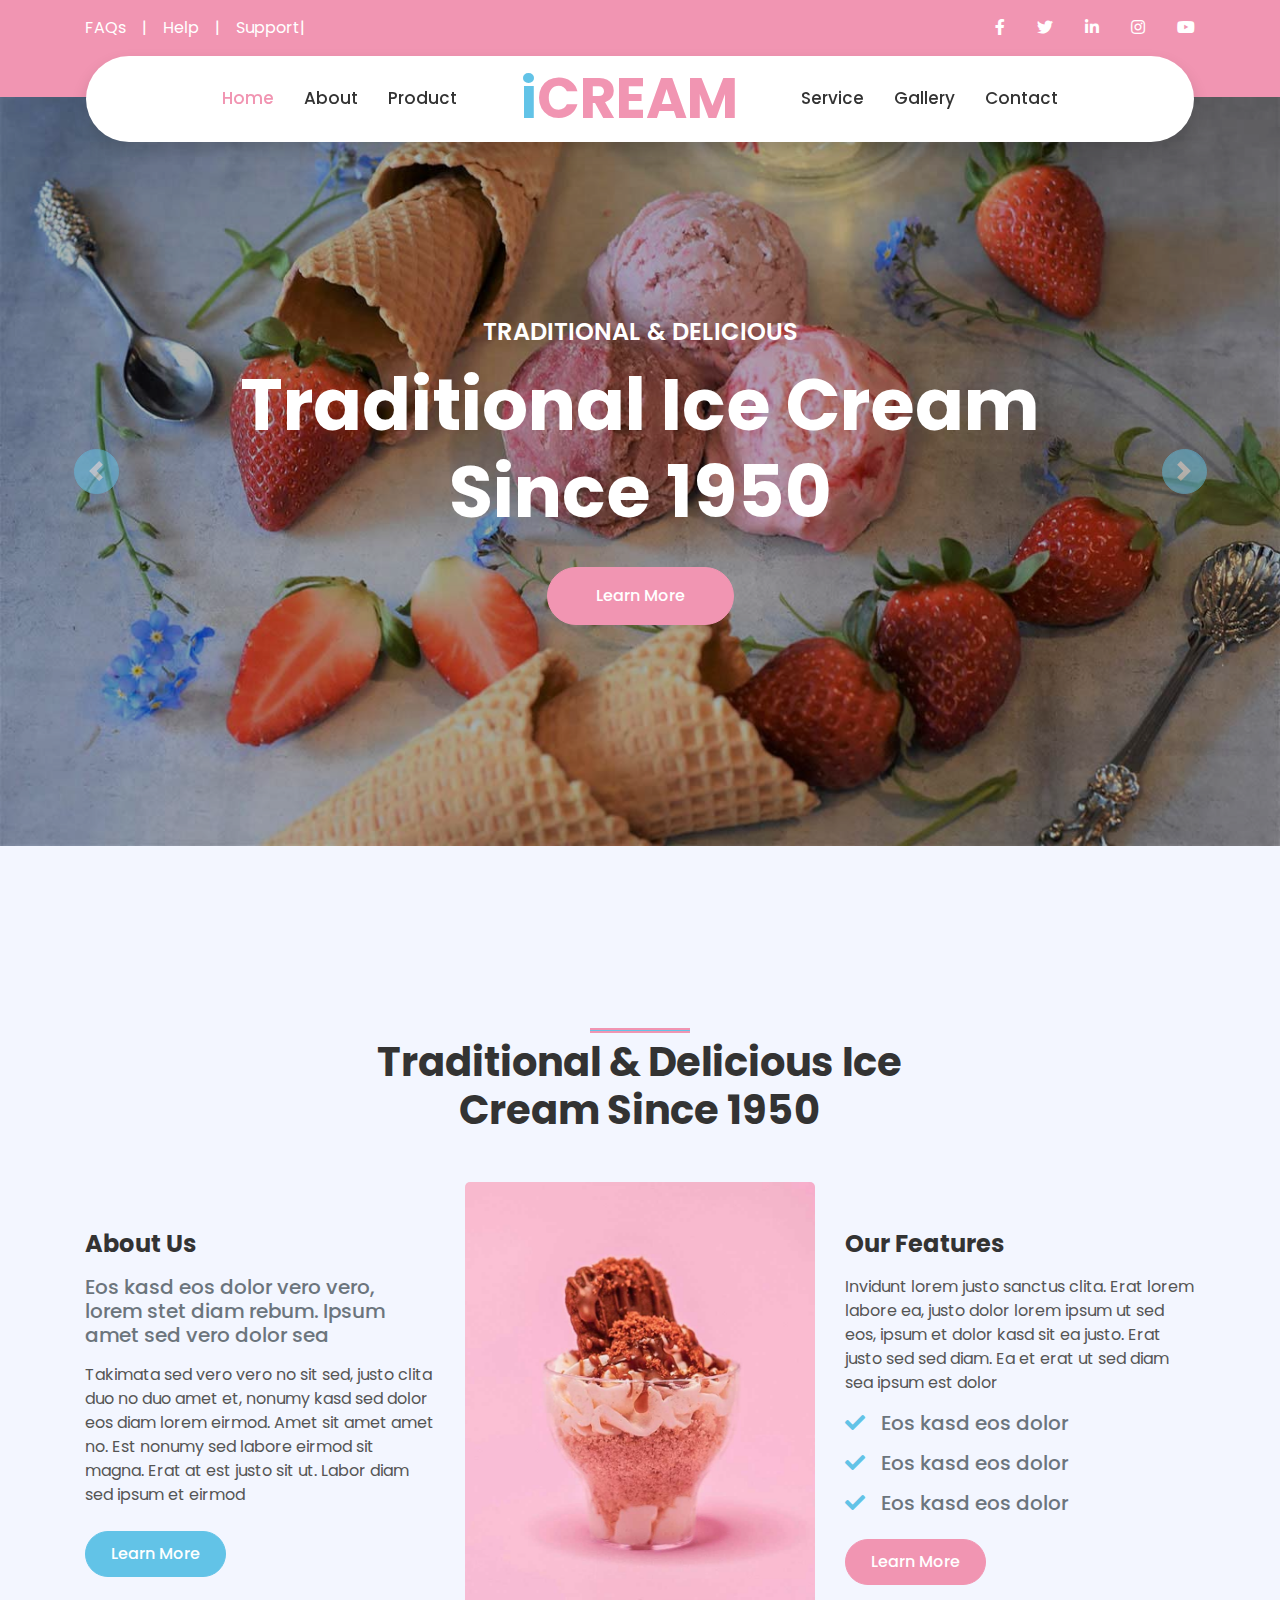
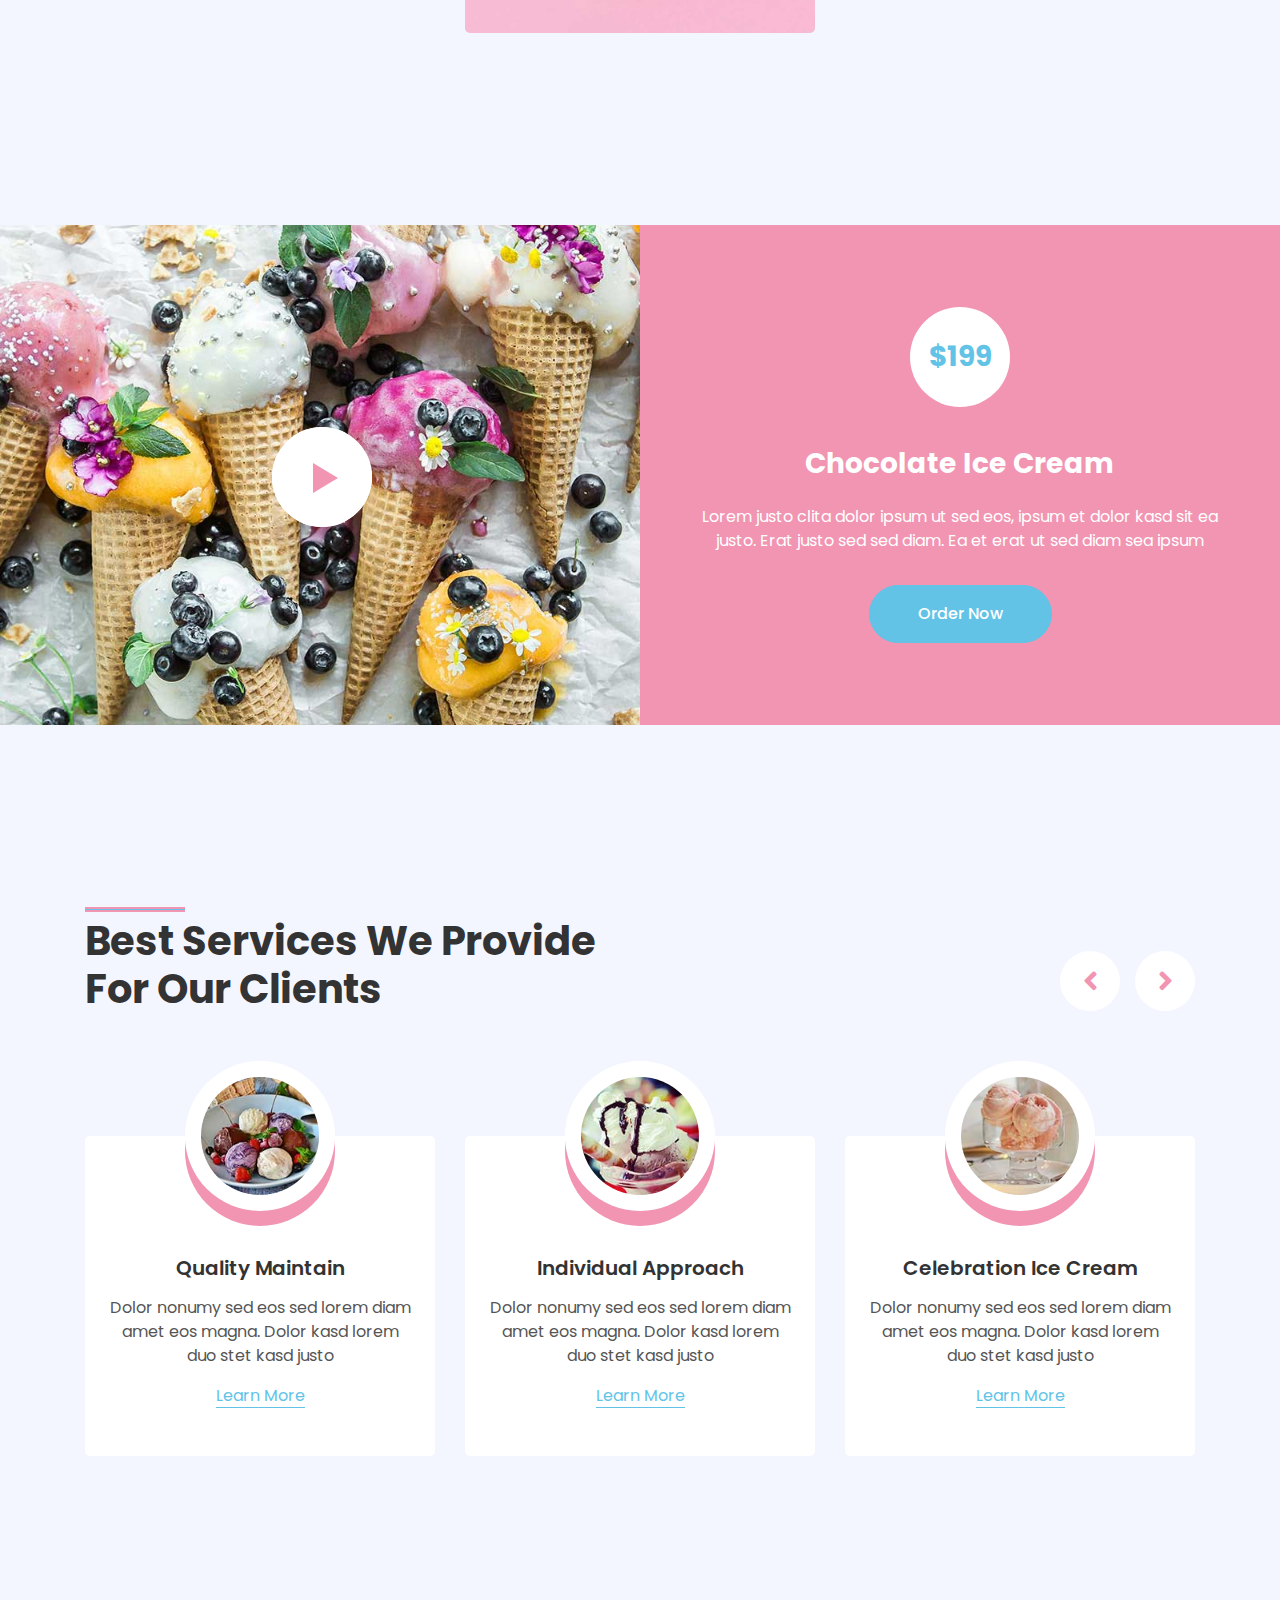
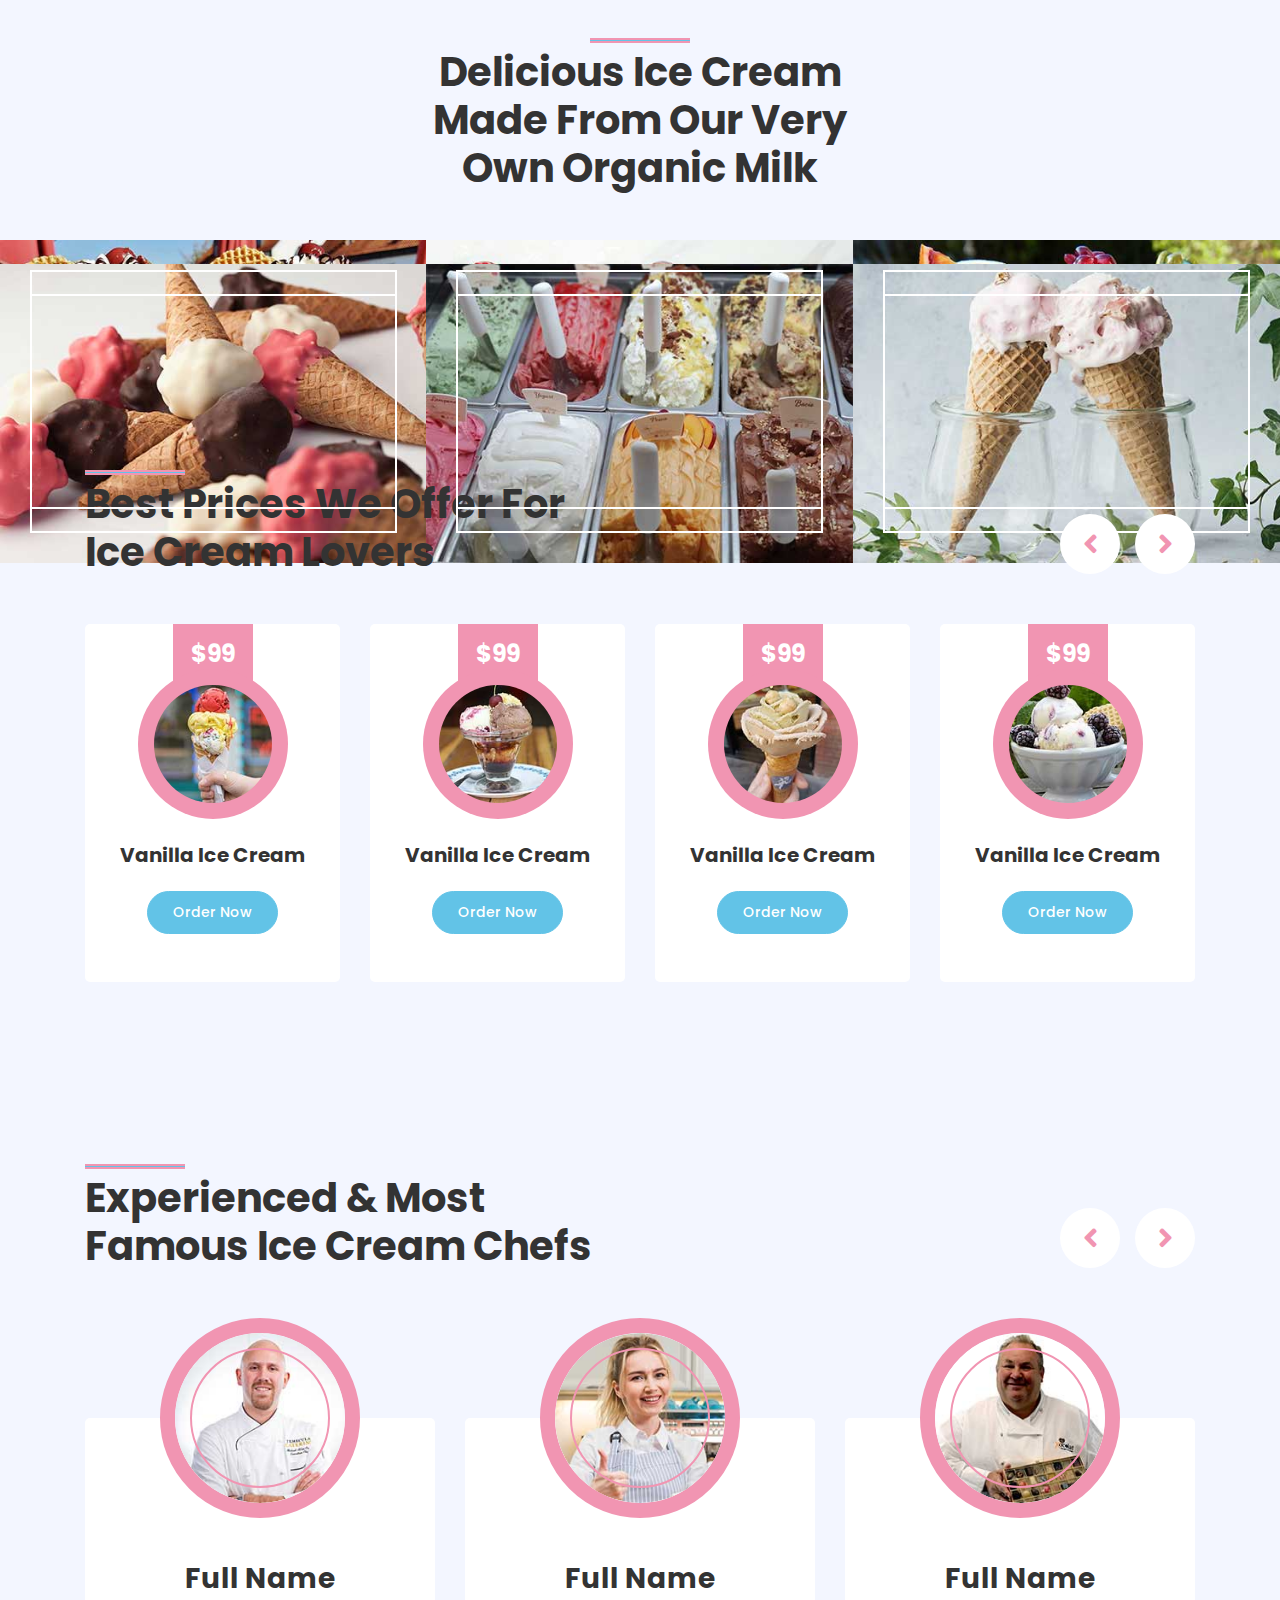
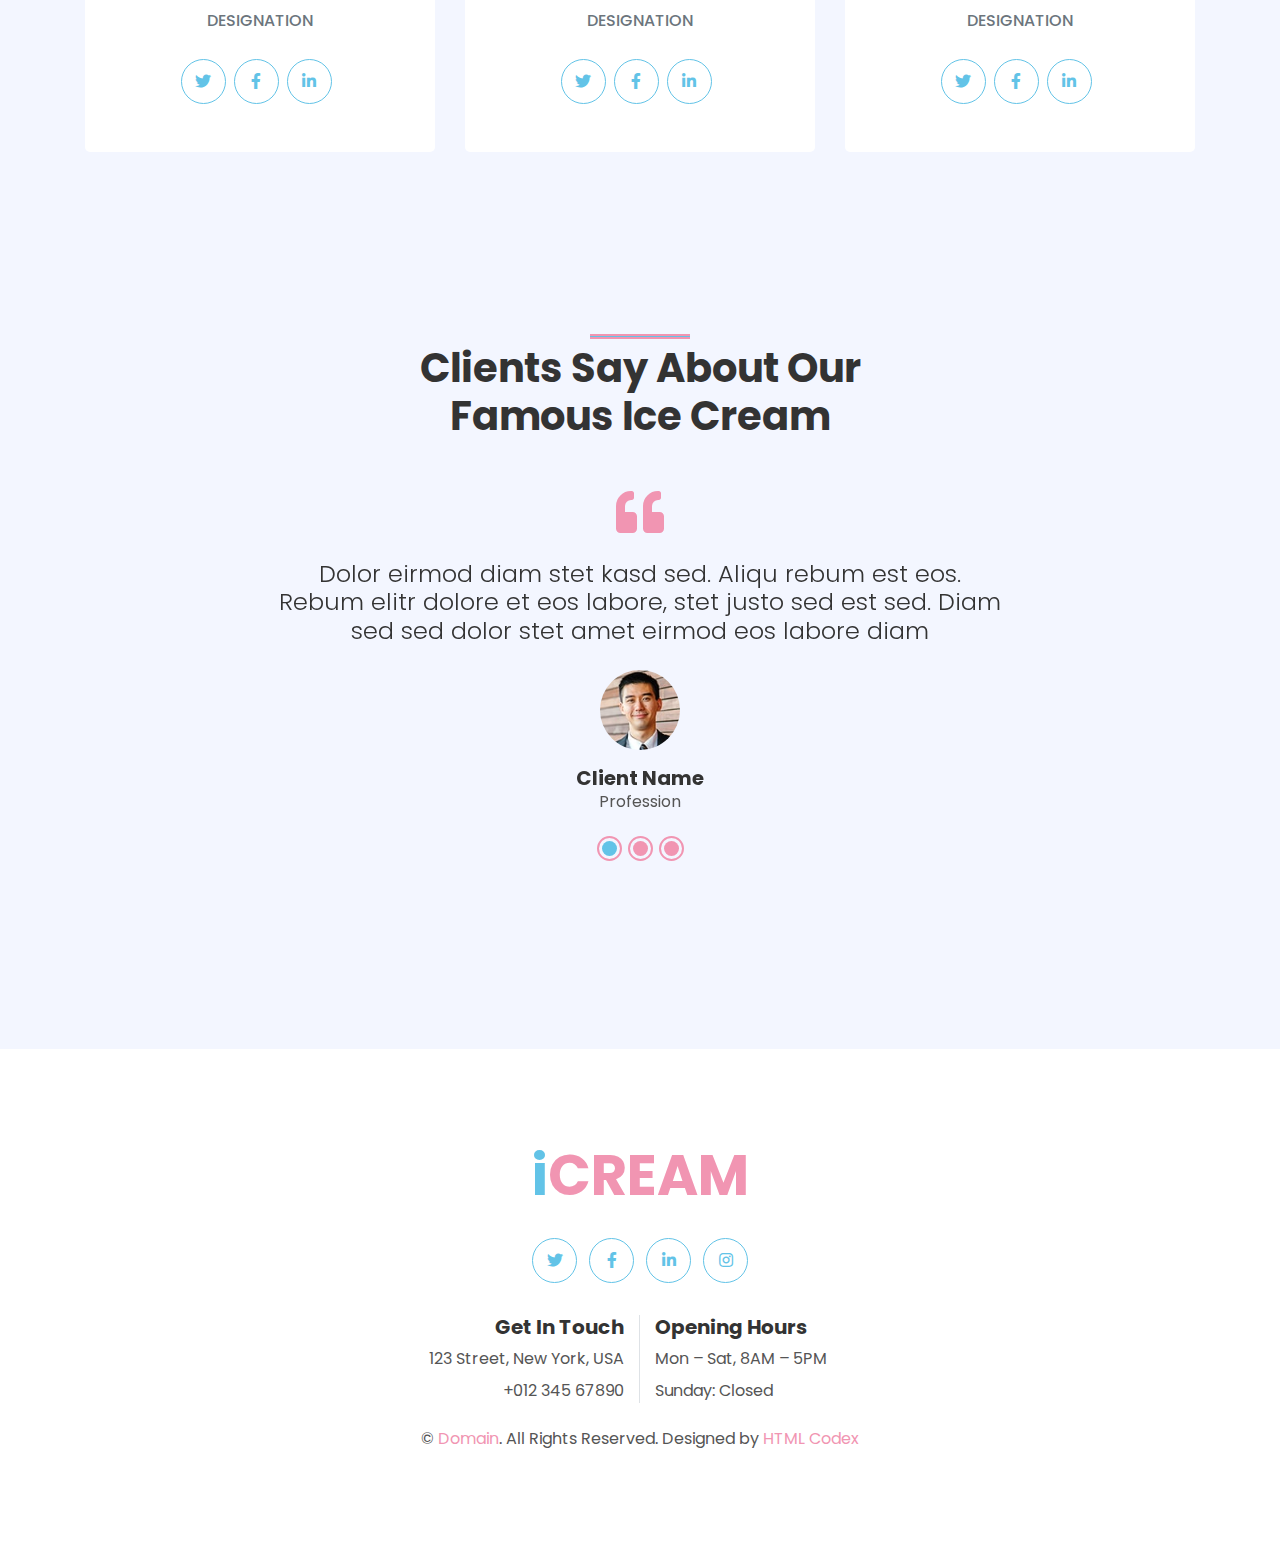
==== commit 120a19c7: "changes" ====
--- a/index.html
+++ b/index.html
@@ -55,7 +55,7 @@
     </script> -->
     
     <!-- Start VWO Sync SmartCode -->
-<script src="https://dev.visualwebsiteoptimizer.com/lib/613235.js" id='vwoCode'></script>
+<script src="https://dev.visualwebsiteoptimizer.com/lib/18000023.js" id='vwoCode'></script>
 
 <!-- End VWO SmartCode -->
 </head>
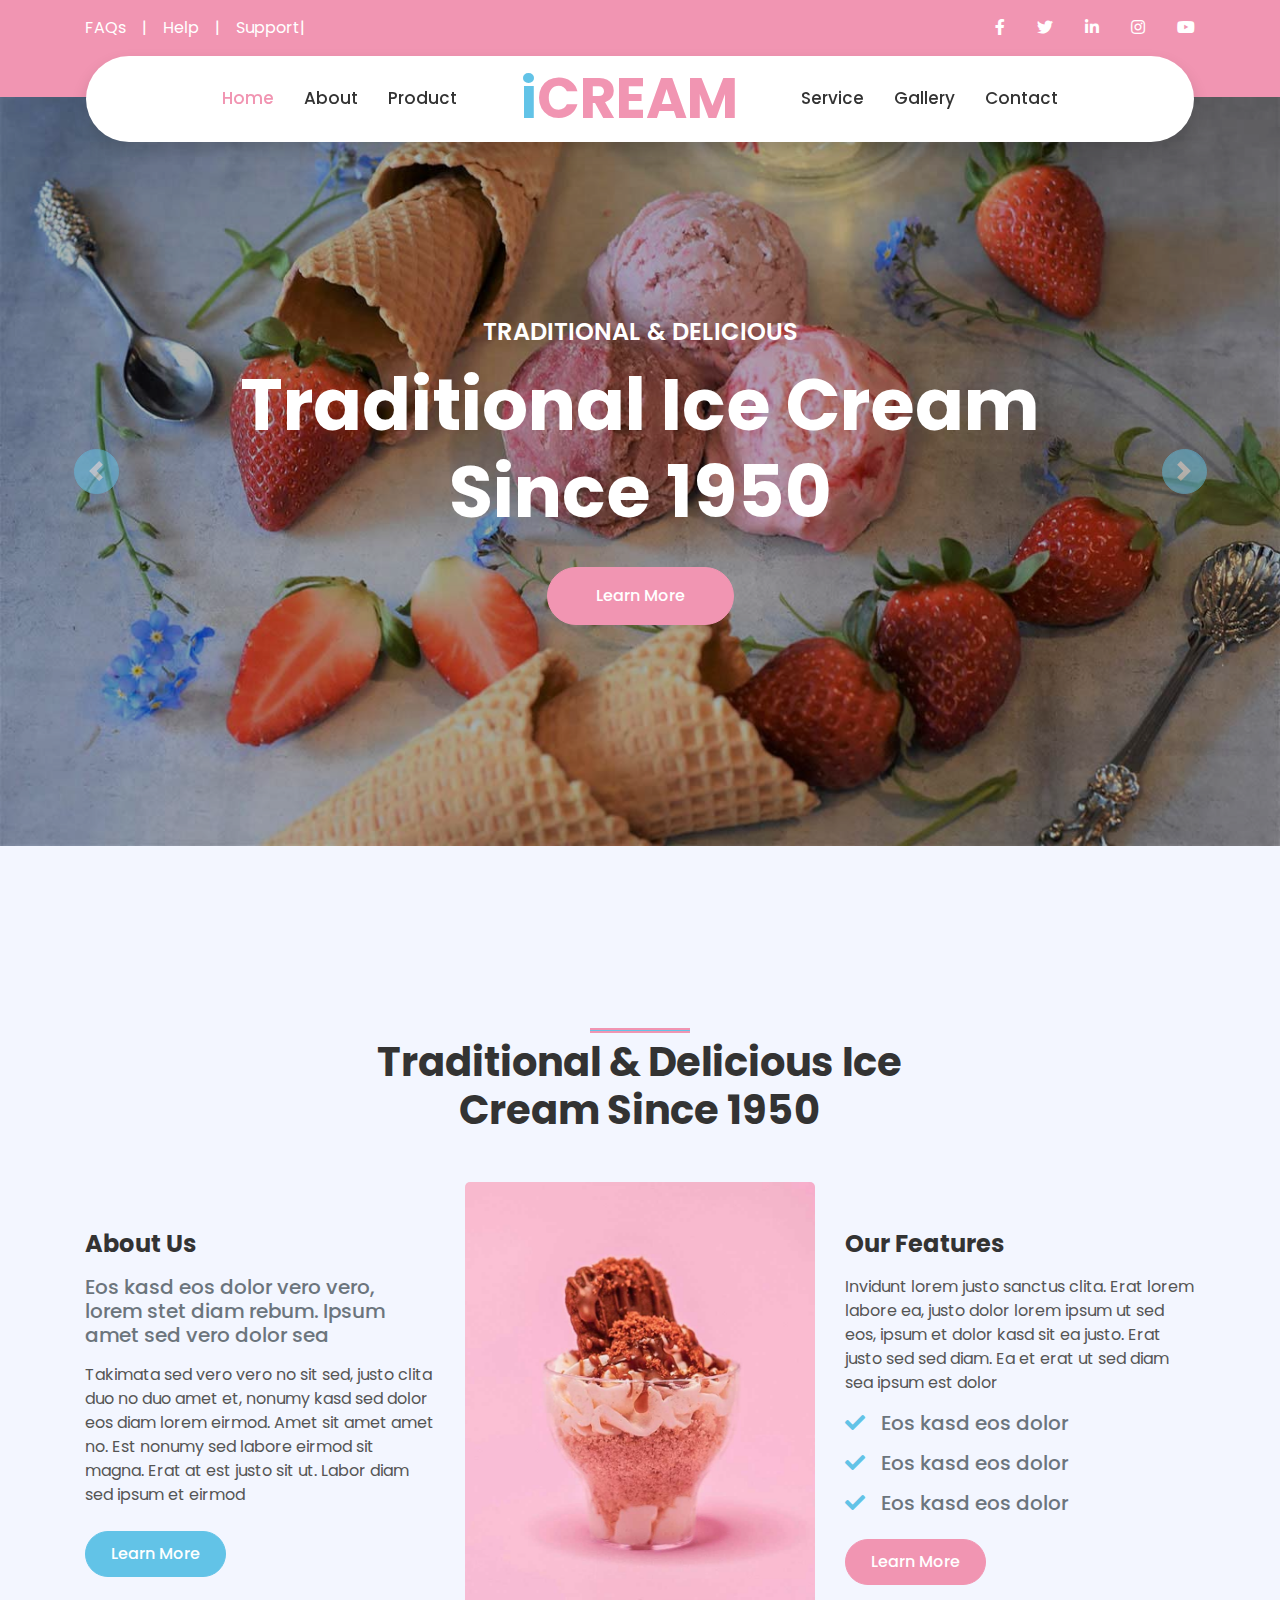
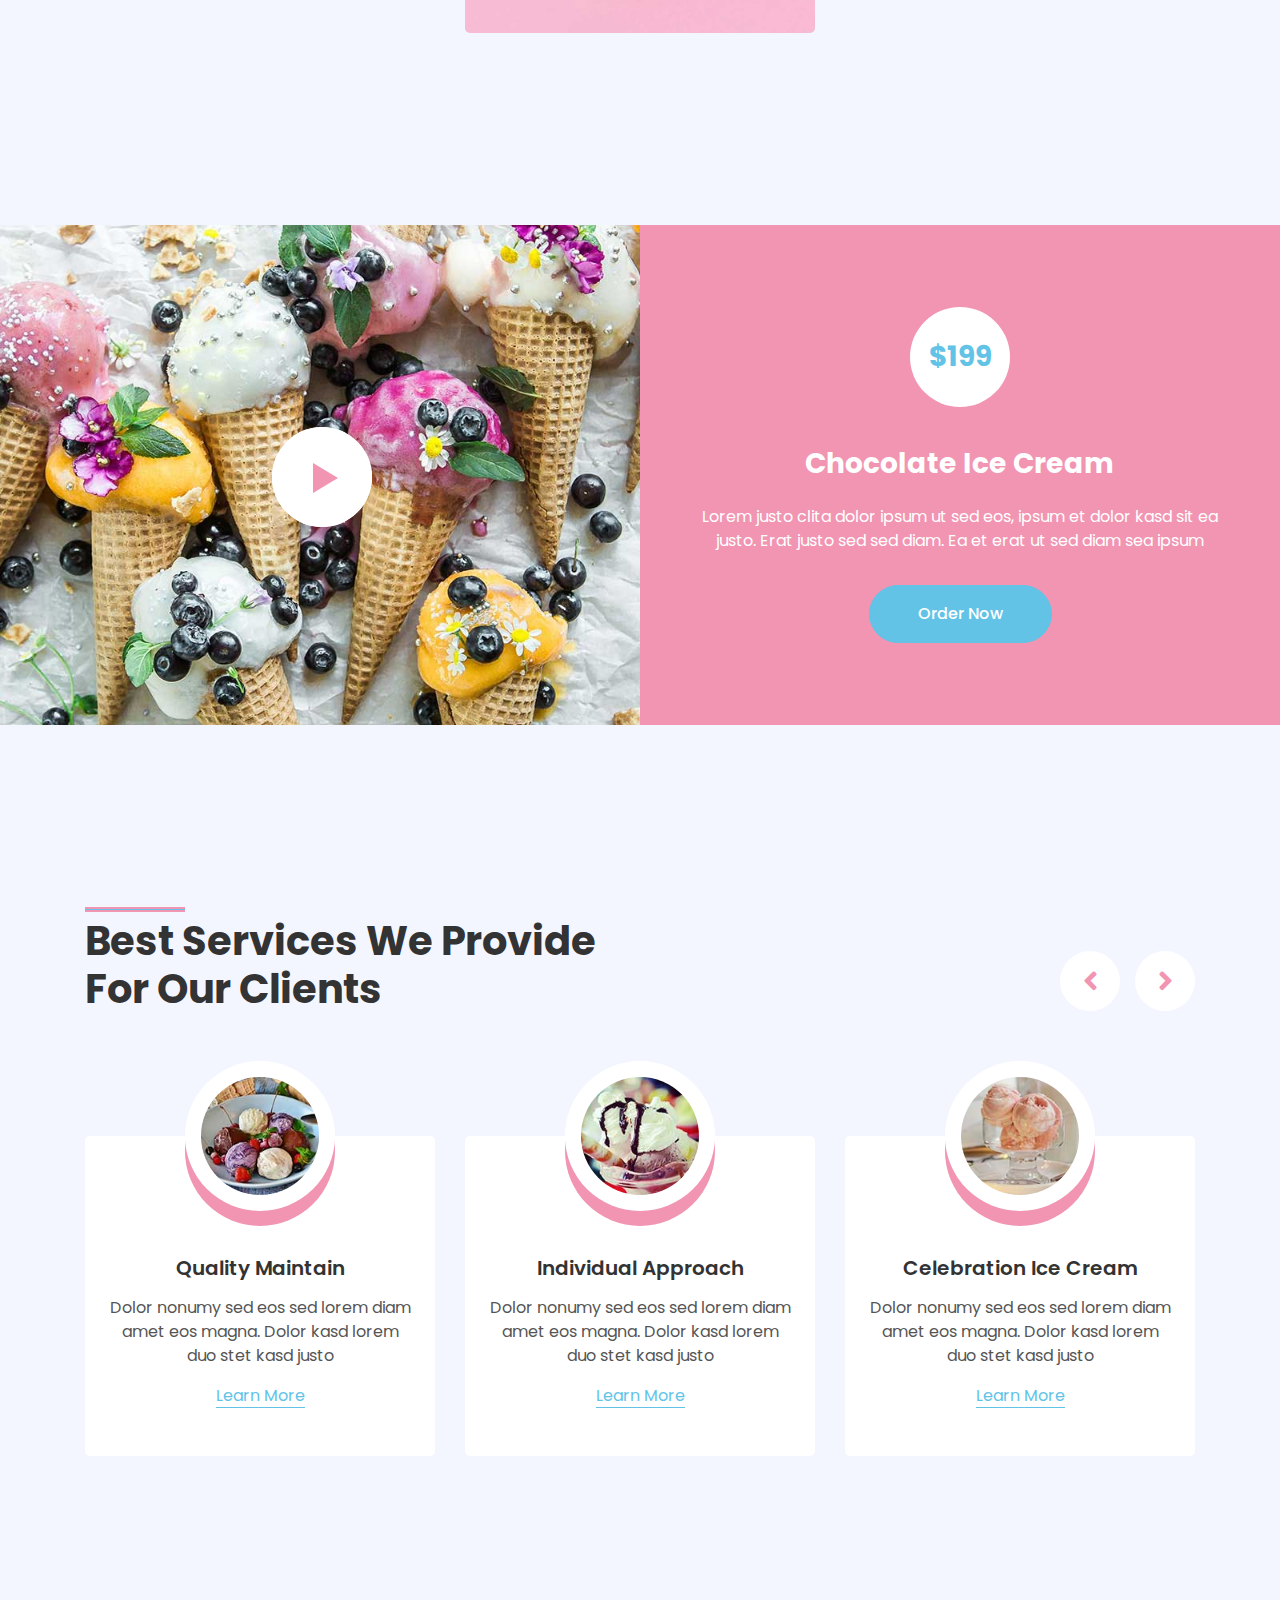
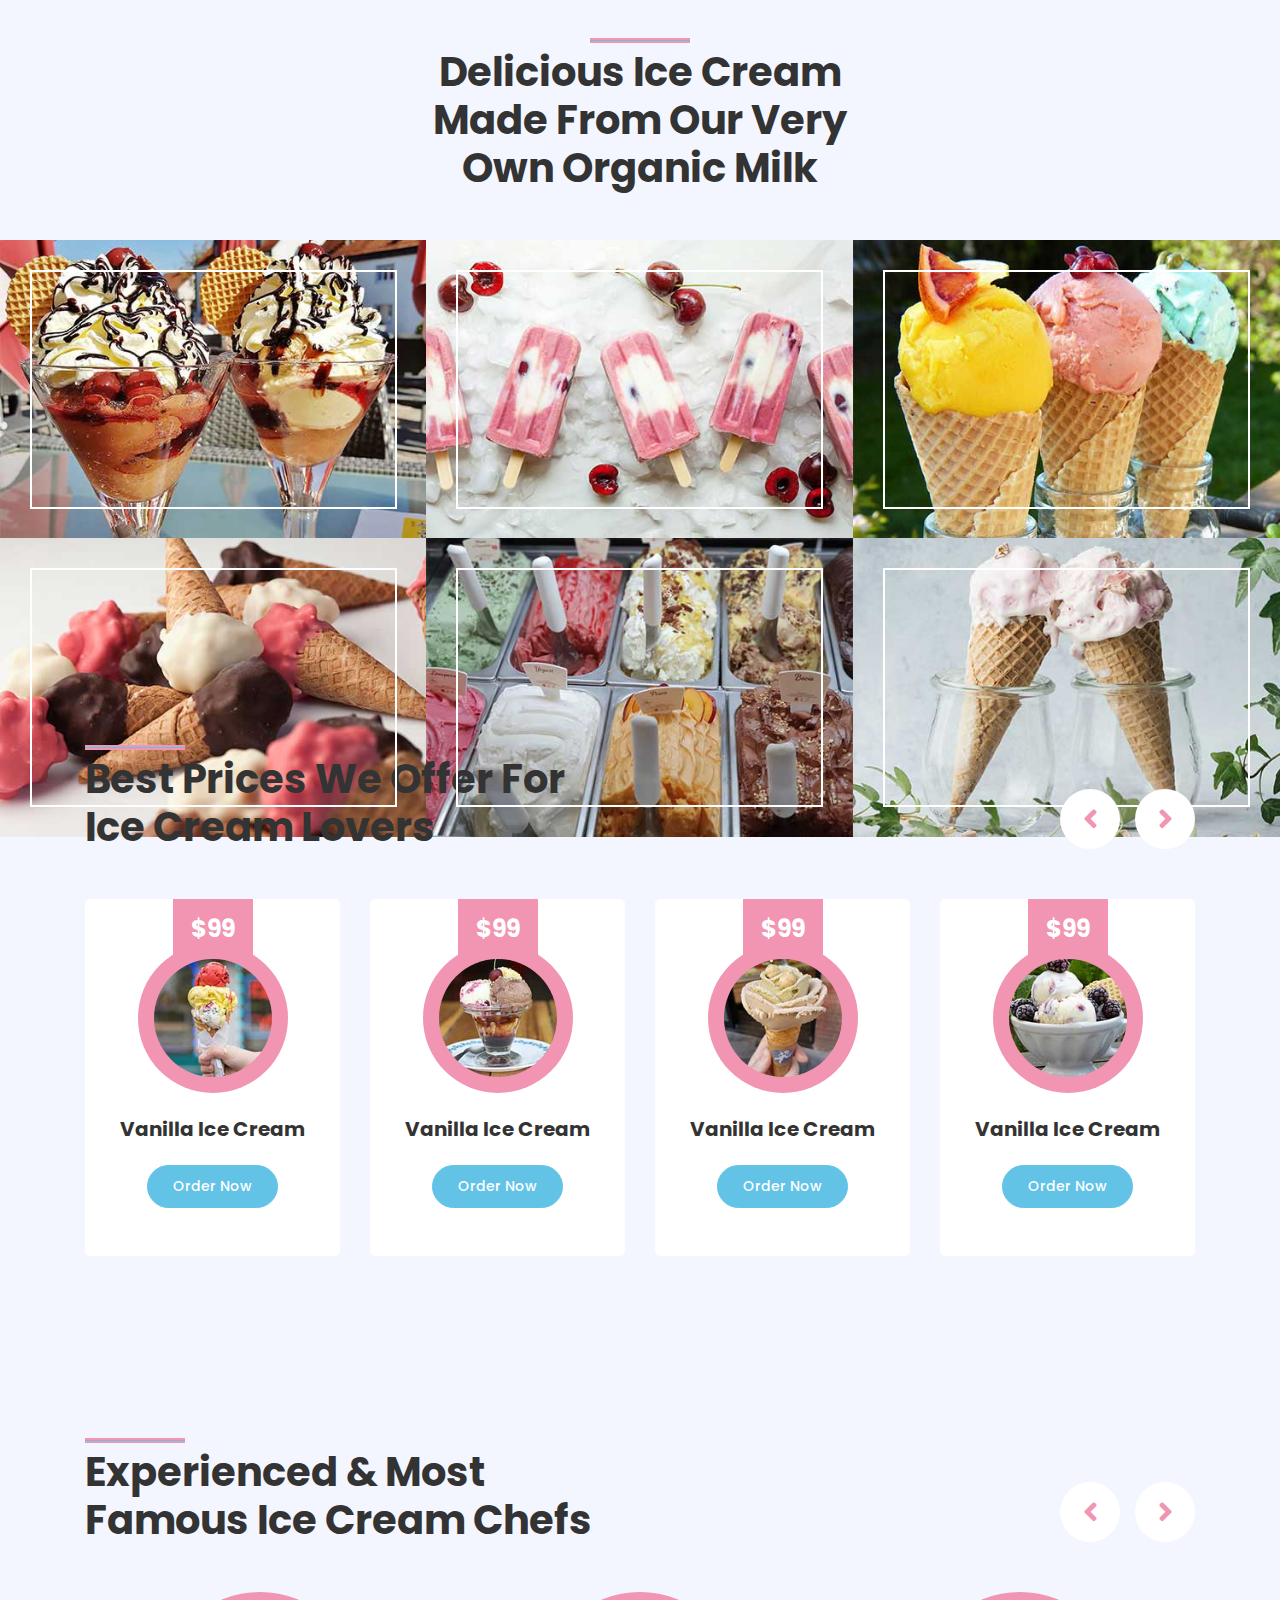
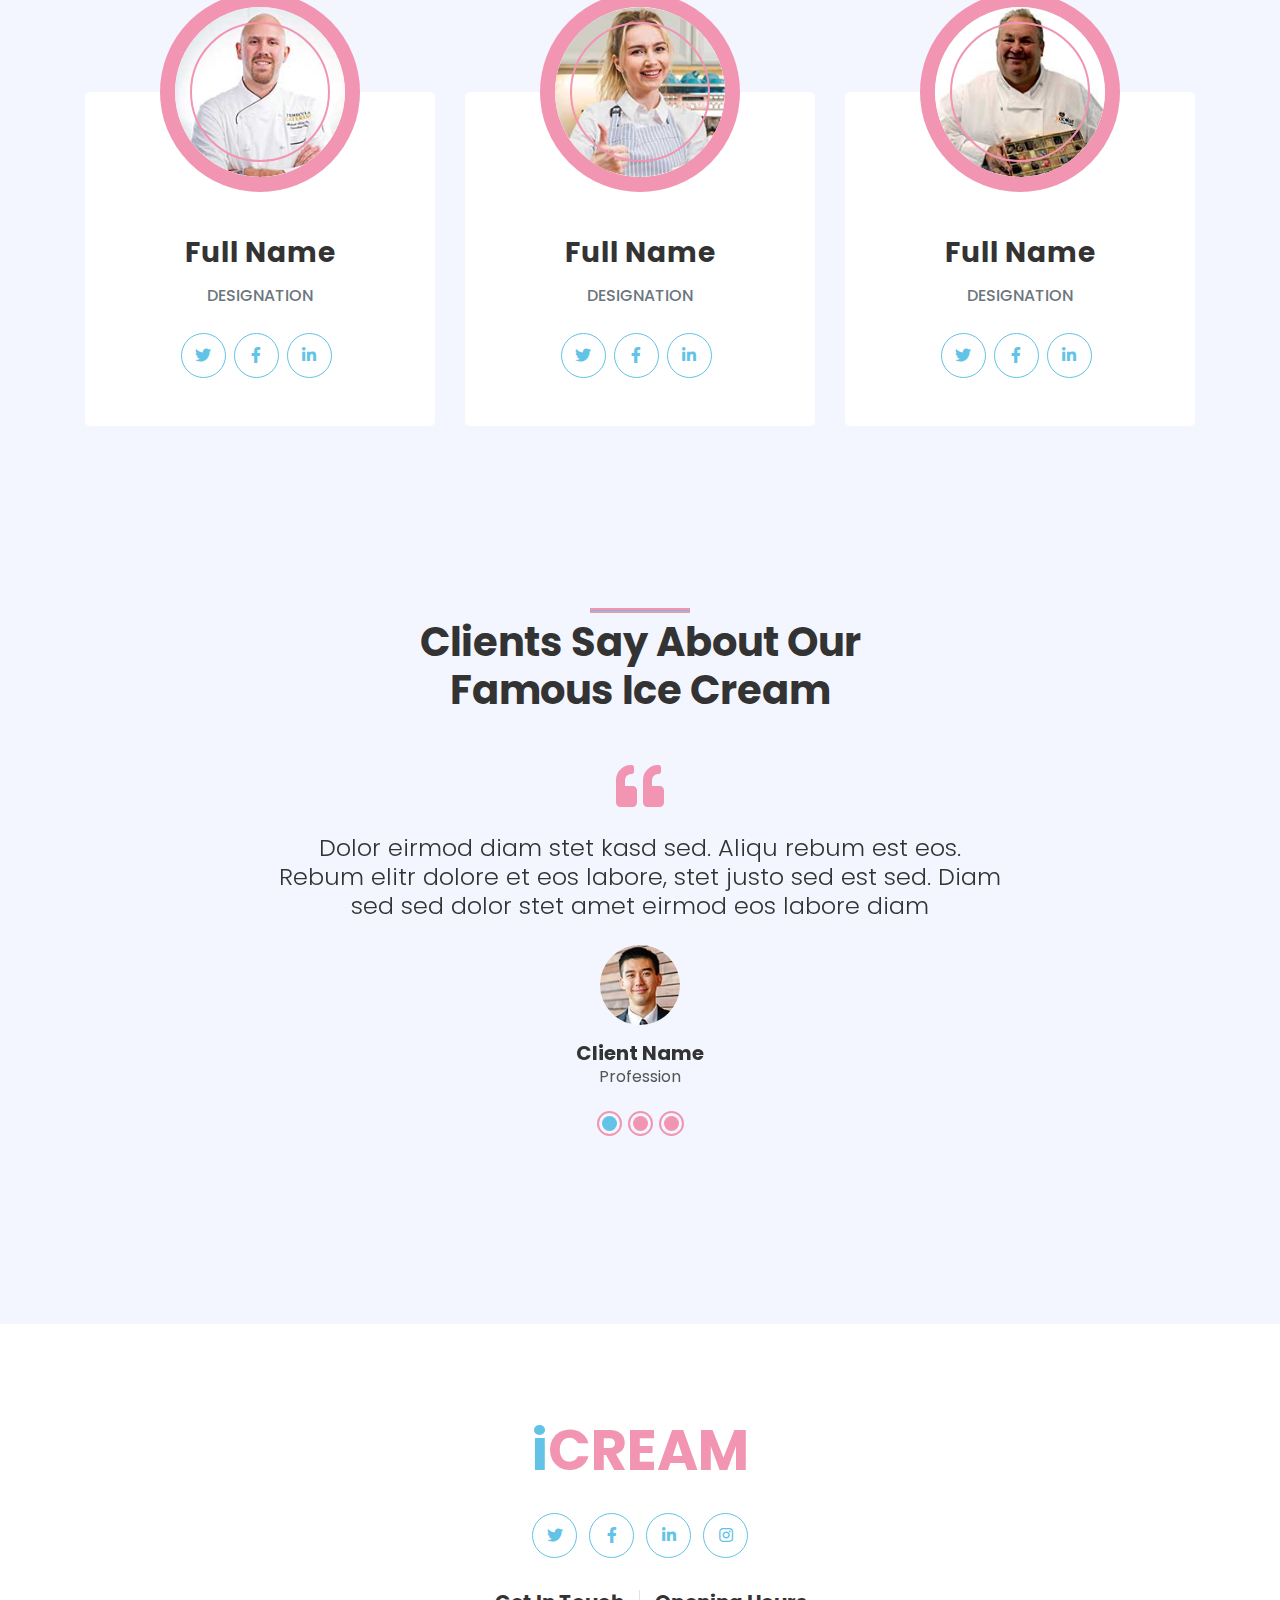
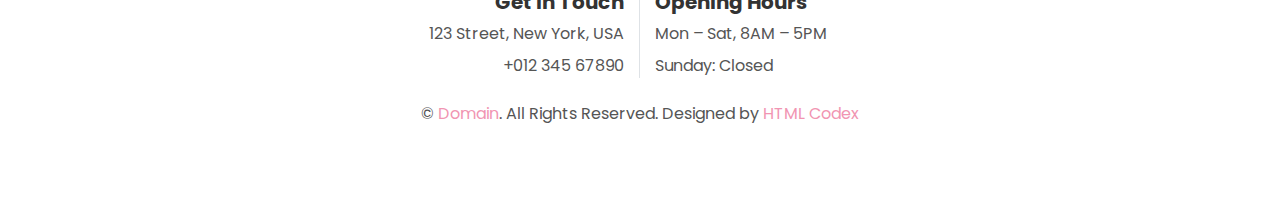
==== commit df5c5160: "changes" ====
--- a/index.html
+++ b/index.html
@@ -55,8 +55,11 @@
     </script> -->
     
     <!-- Start VWO Sync SmartCode -->
-<script src="https://dev.visualwebsiteoptimizer.com/lib/18000023.js" id='vwoCode'></script>
-
+<script src="https://dev.visualwebsiteoptimizer.com/lib/613235.js" id='vwoCode'></script>
+ <script type='text/javascript'>
+window.VWO = window.VWO || [];
+window.VWO.push(['survey.setThankyouTimeout', 10000]);
+</script> 
 <!-- End VWO SmartCode -->
 </head>
 
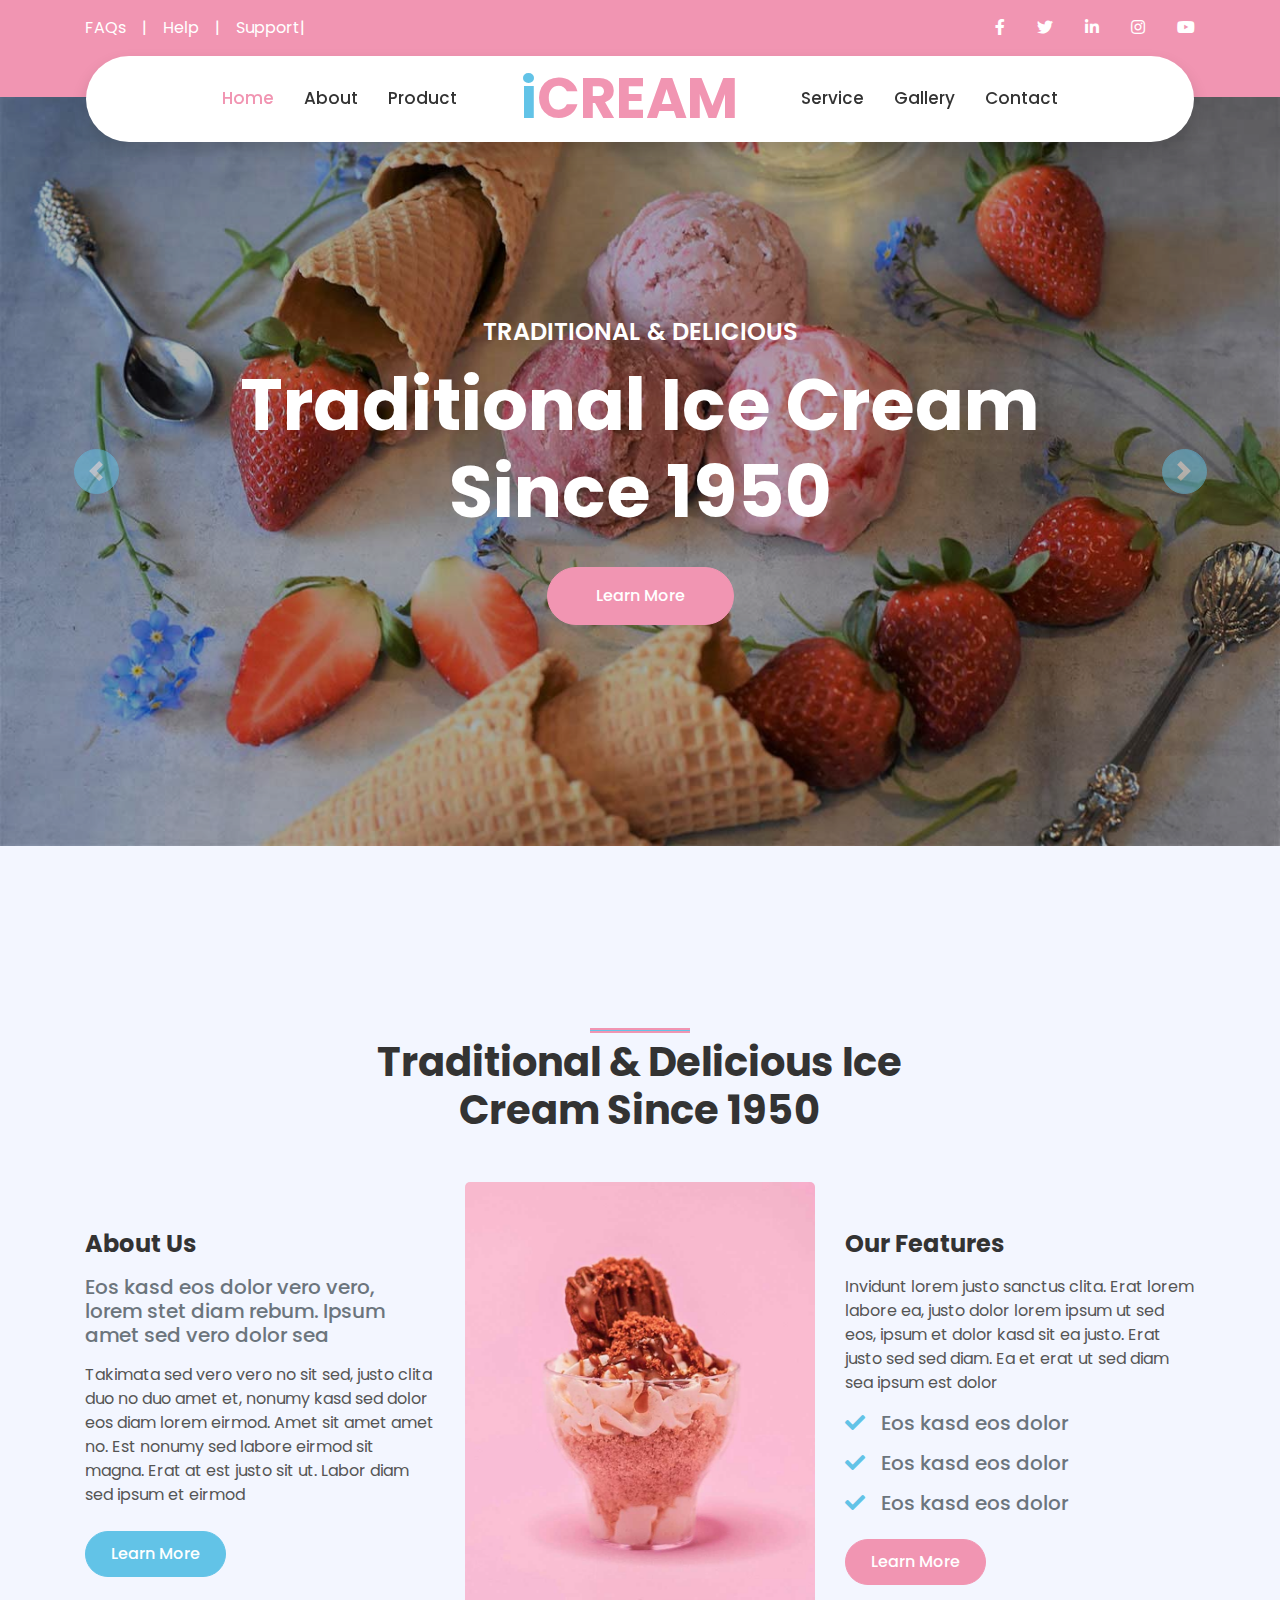
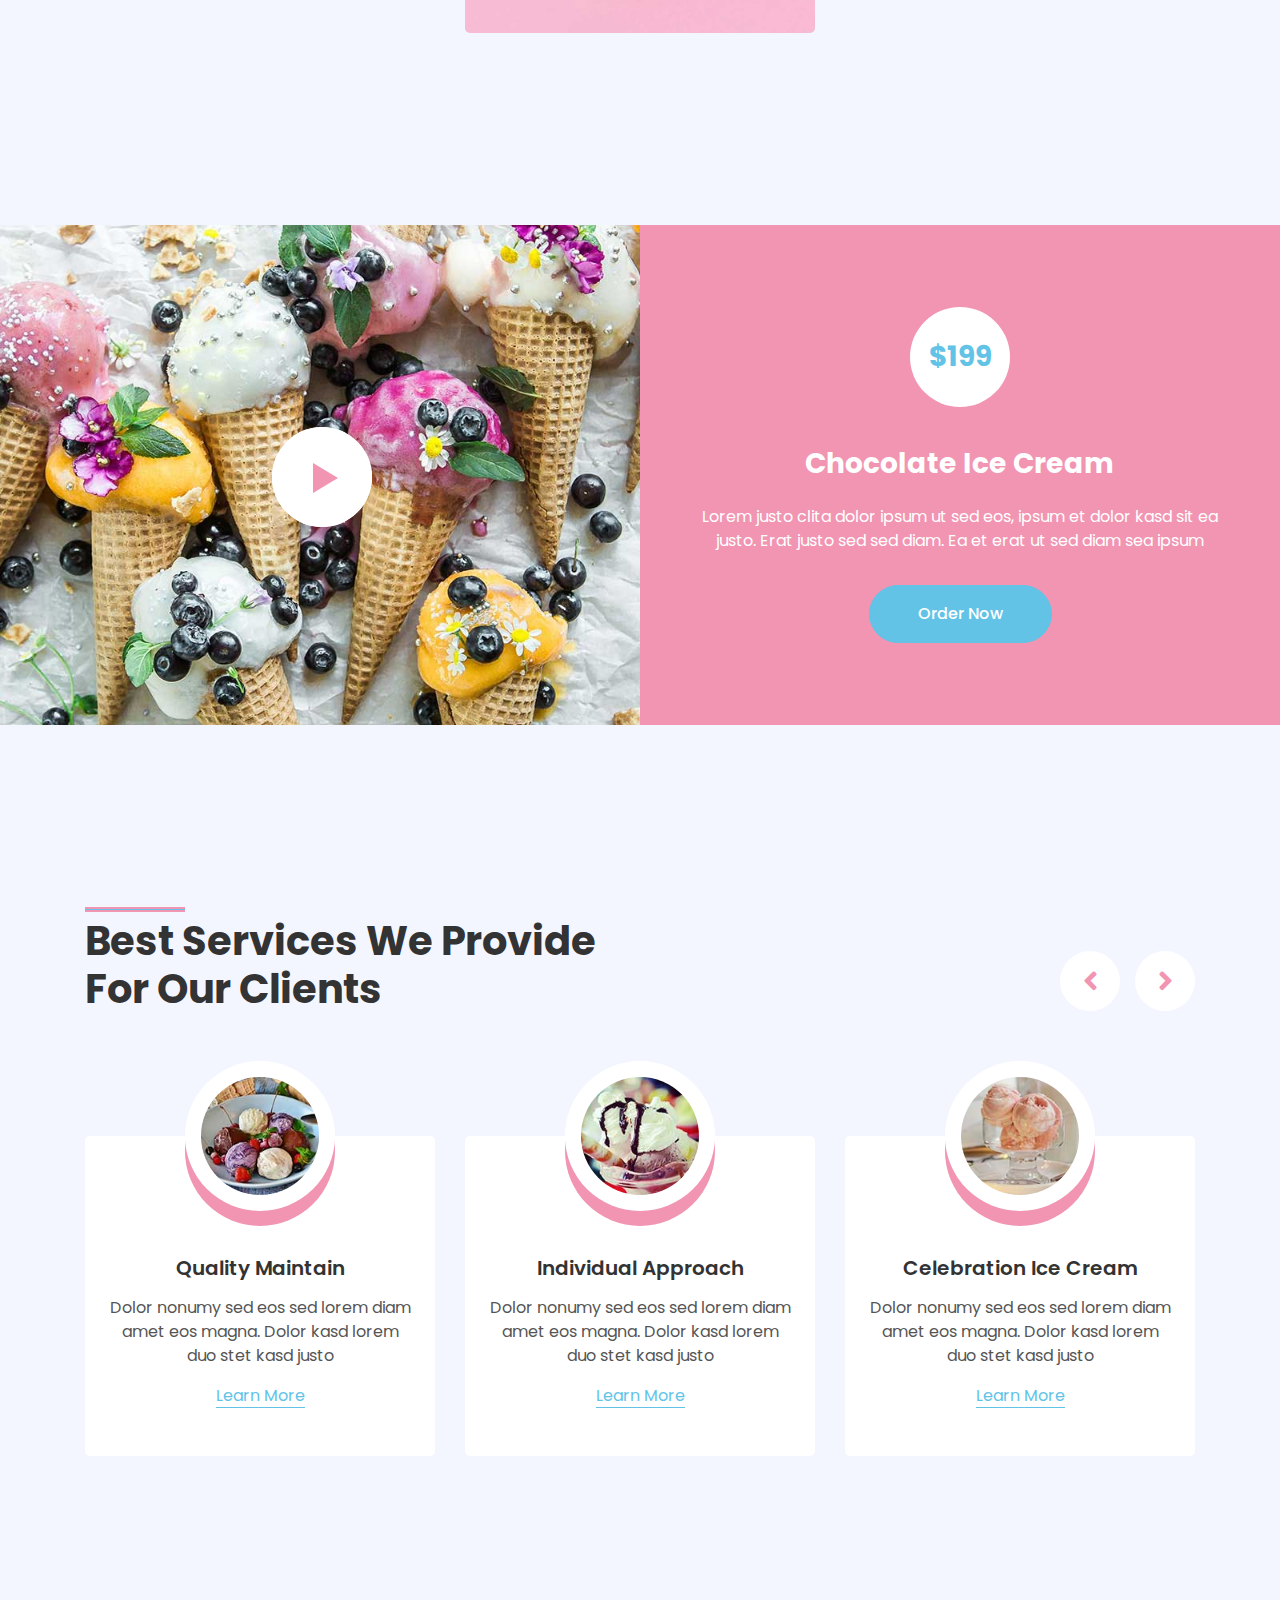
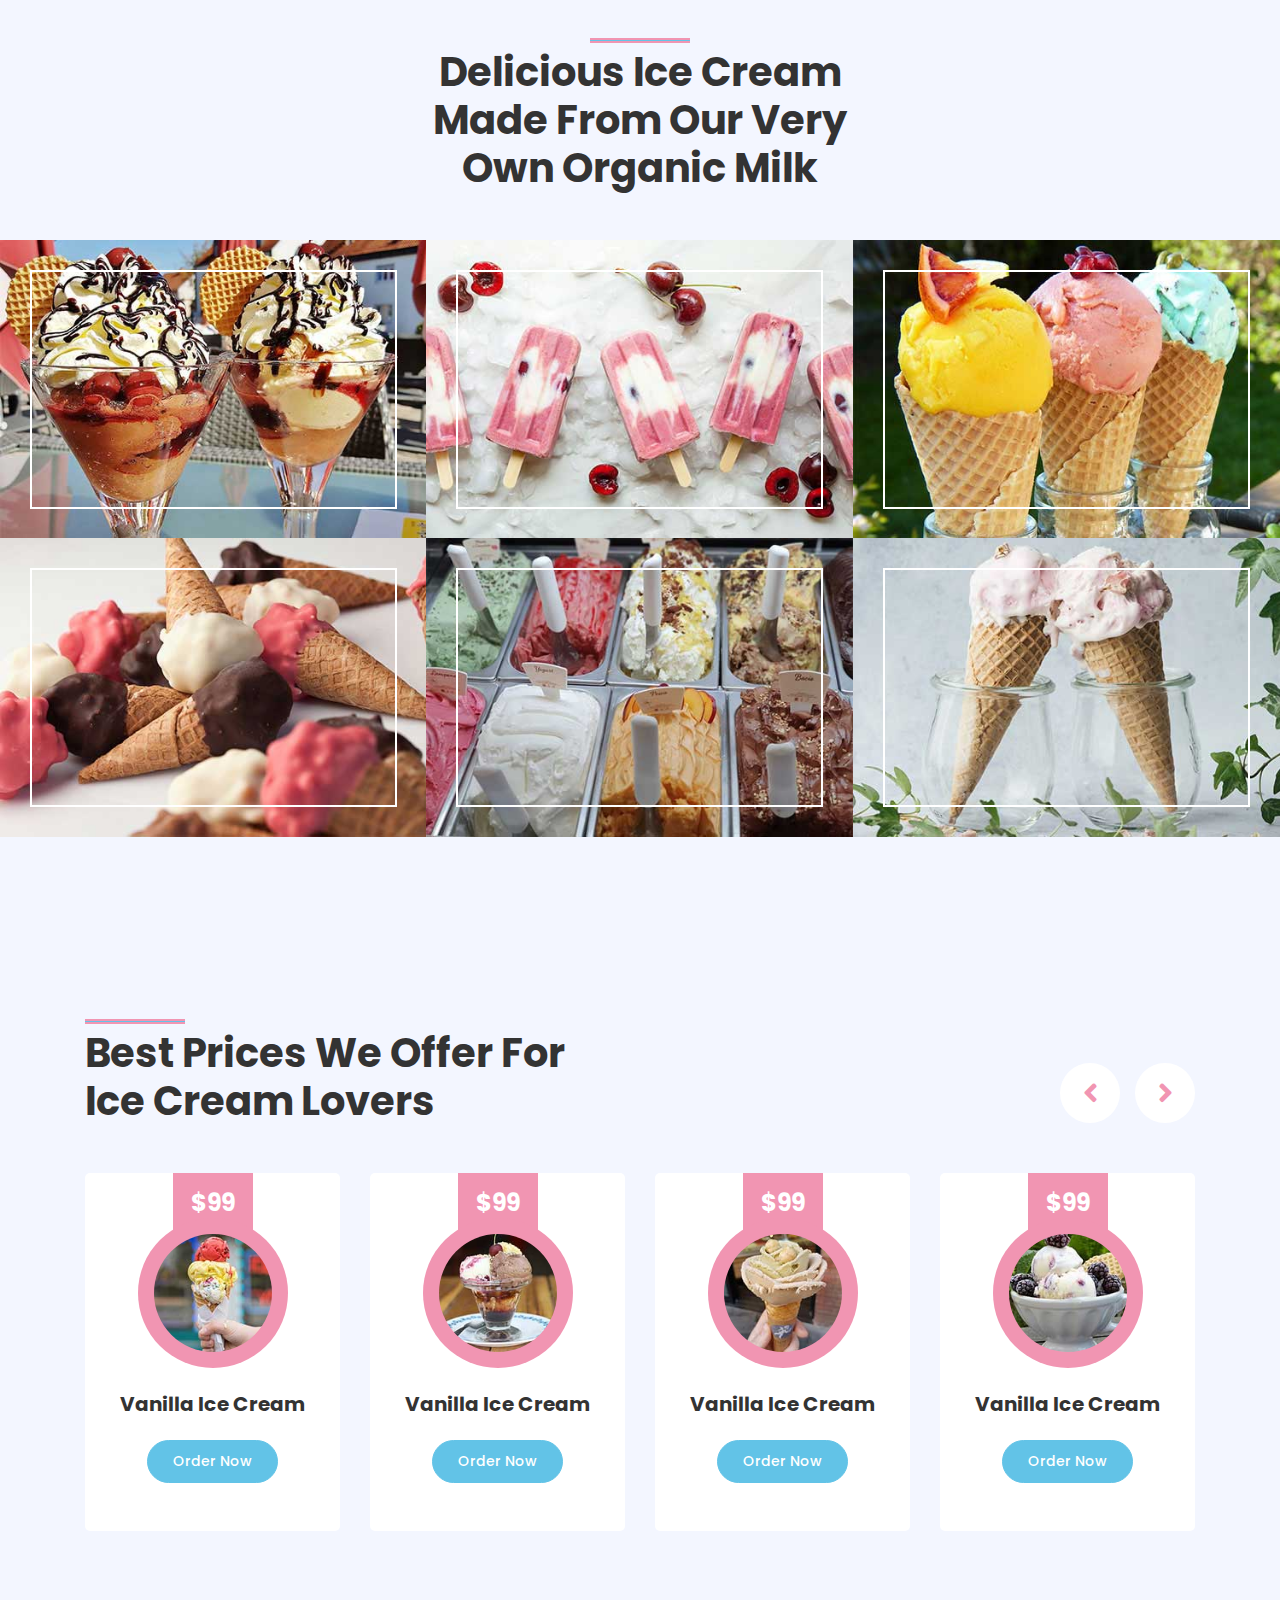
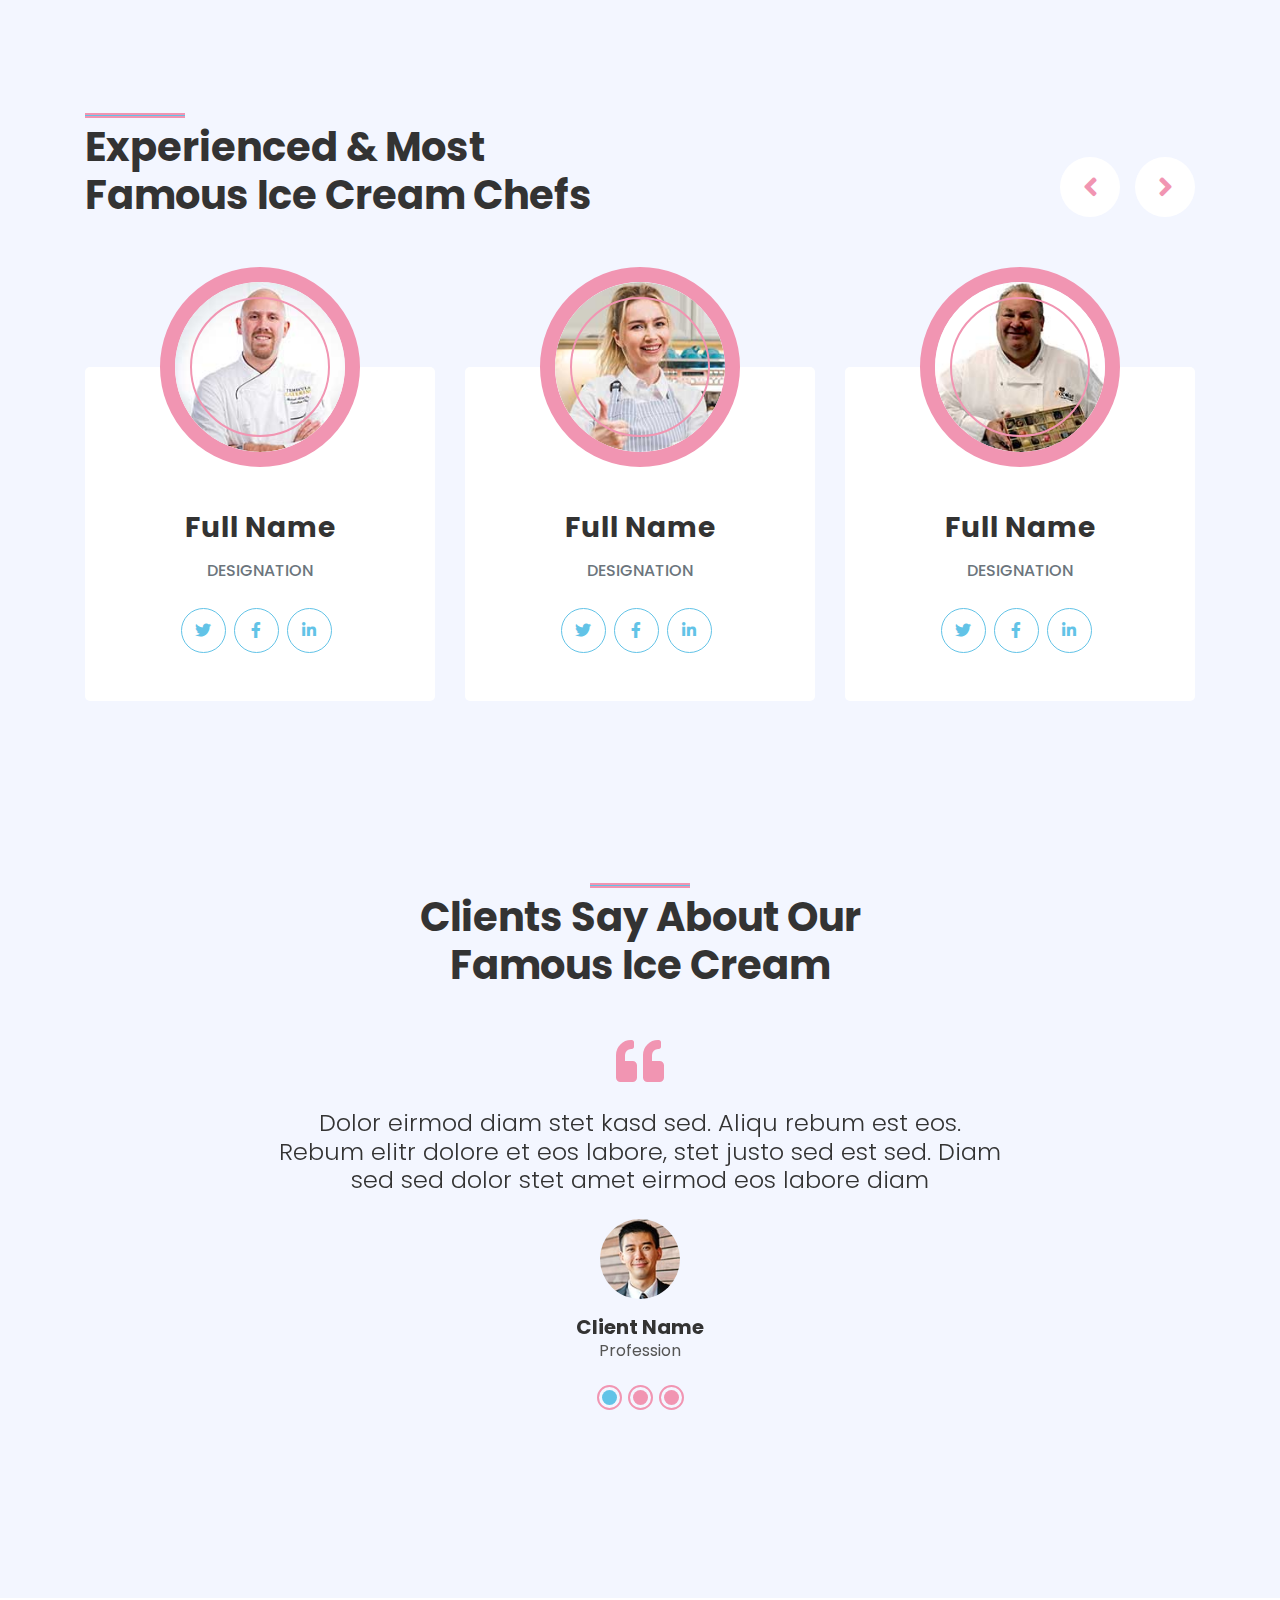
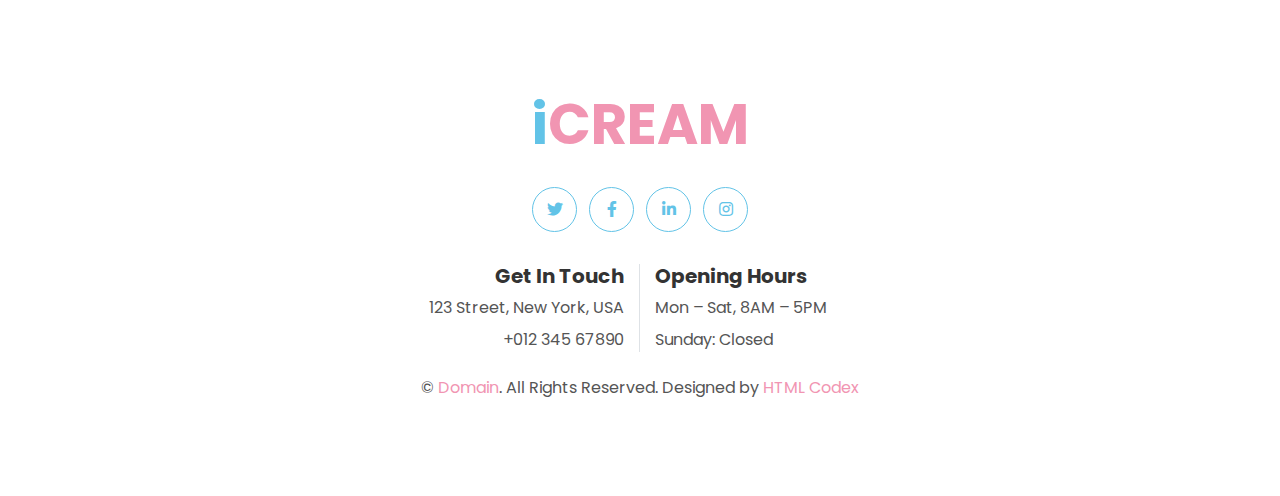
==== commit 312ea88b: "Update index.html" ====
--- a/index.html
+++ b/index.html
@@ -54,13 +54,16 @@
         document.cookie = "firstName=abc";
     </script> -->
     
-    <!-- Start VWO Sync SmartCode -->
-<script src="https://dev.visualwebsiteoptimizer.com/lib/613235.js" id='vwoCode'></script>
- <script type='text/javascript'>
+    
+ <!-- <script type='text/javascript'>
 window.VWO = window.VWO || [];
 window.VWO.push(['survey.setThankyouTimeout', 10000]);
-</script> 
+</script>  -->
+    
+<!-- Start VWO Sync SmartCode -->
+<script src="https://dev.visualwebsiteoptimizer.com/lib/613235.js" id='vwoCode'></script>
 <!-- End VWO SmartCode -->
+    
 </head>
 
 <body>
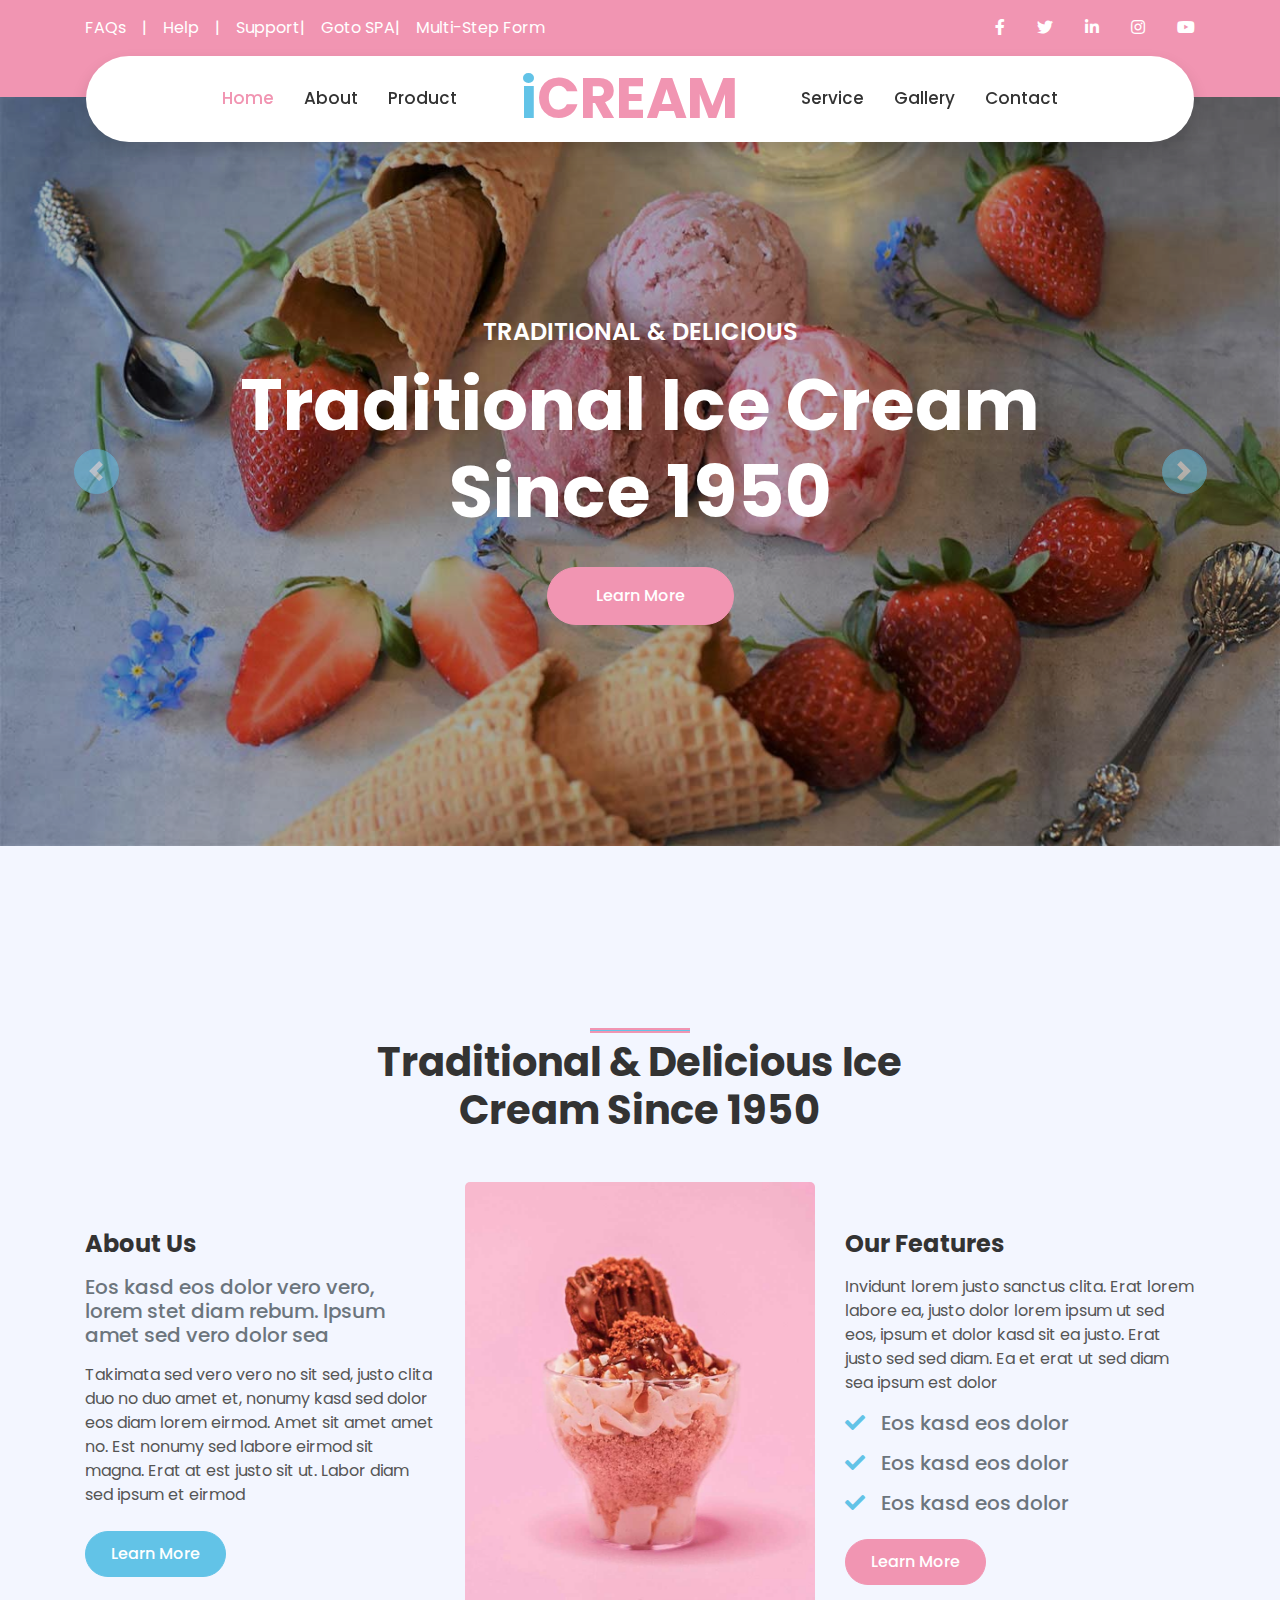
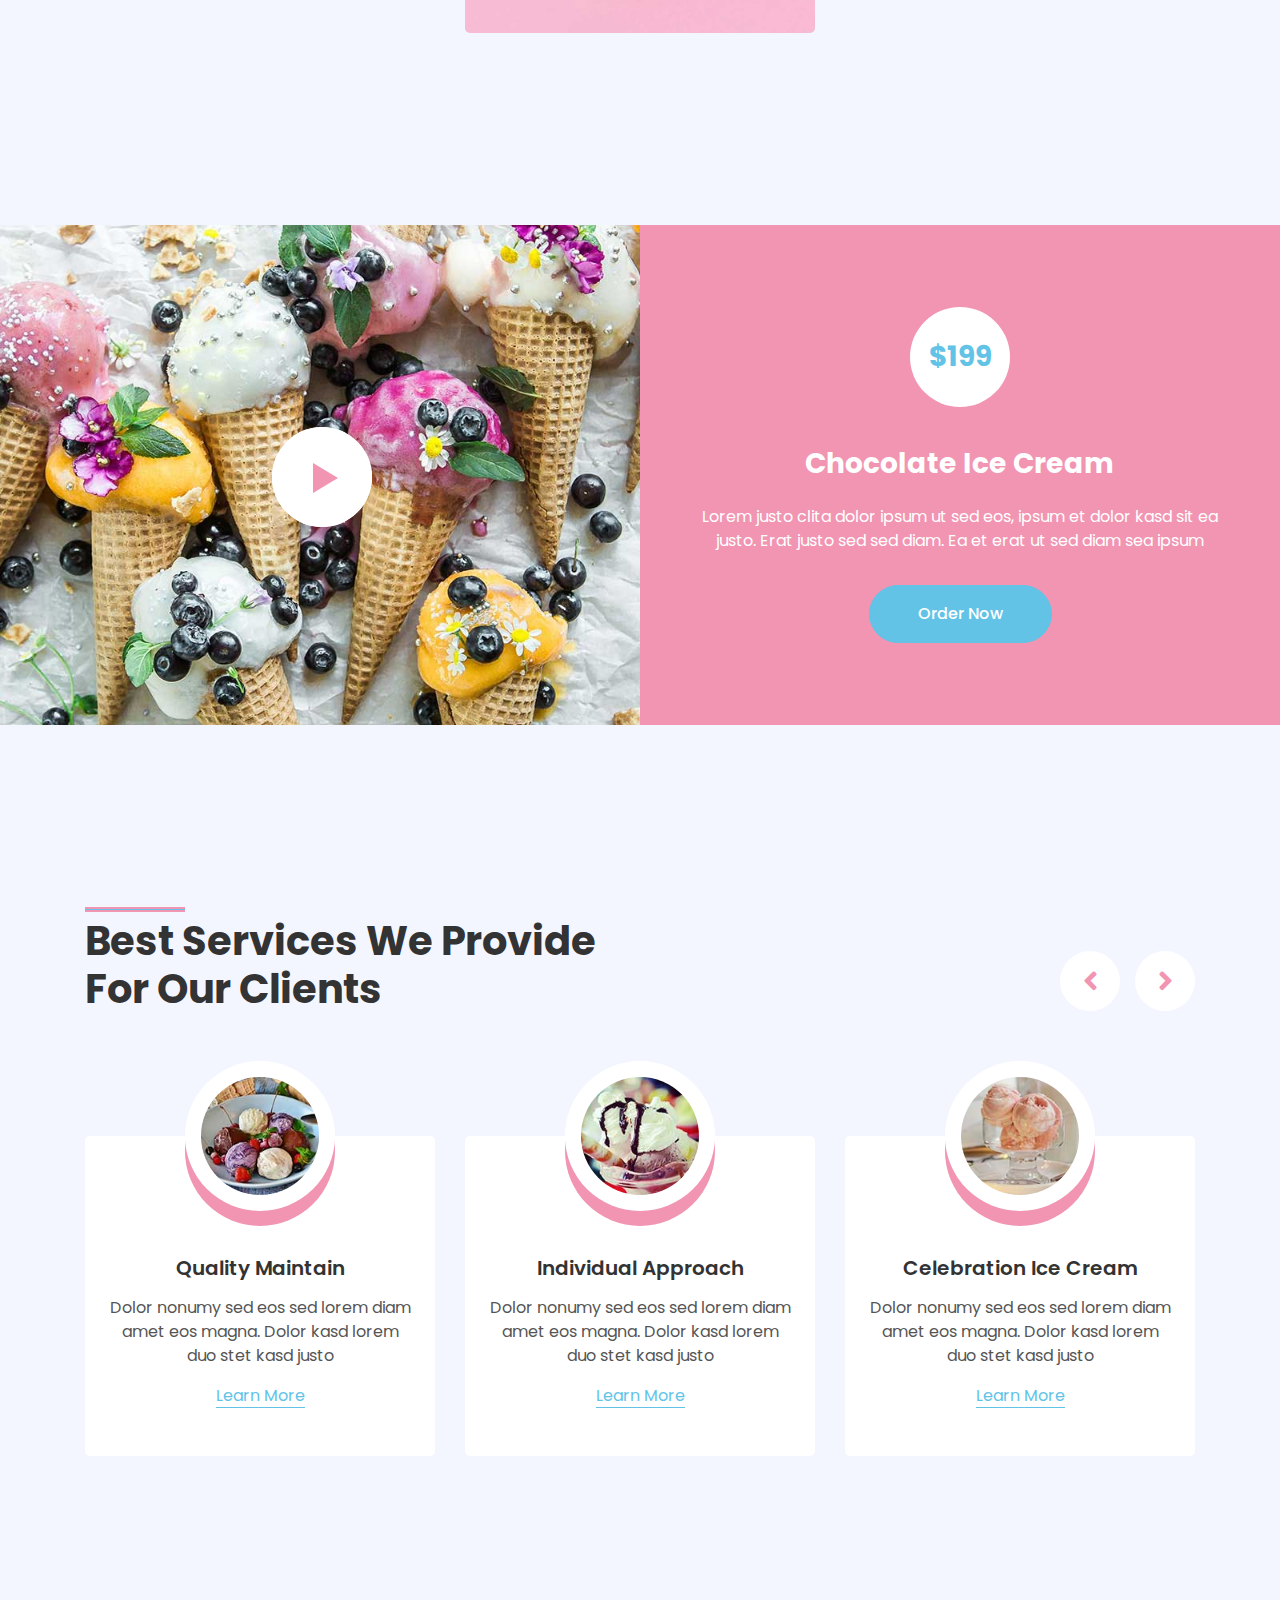
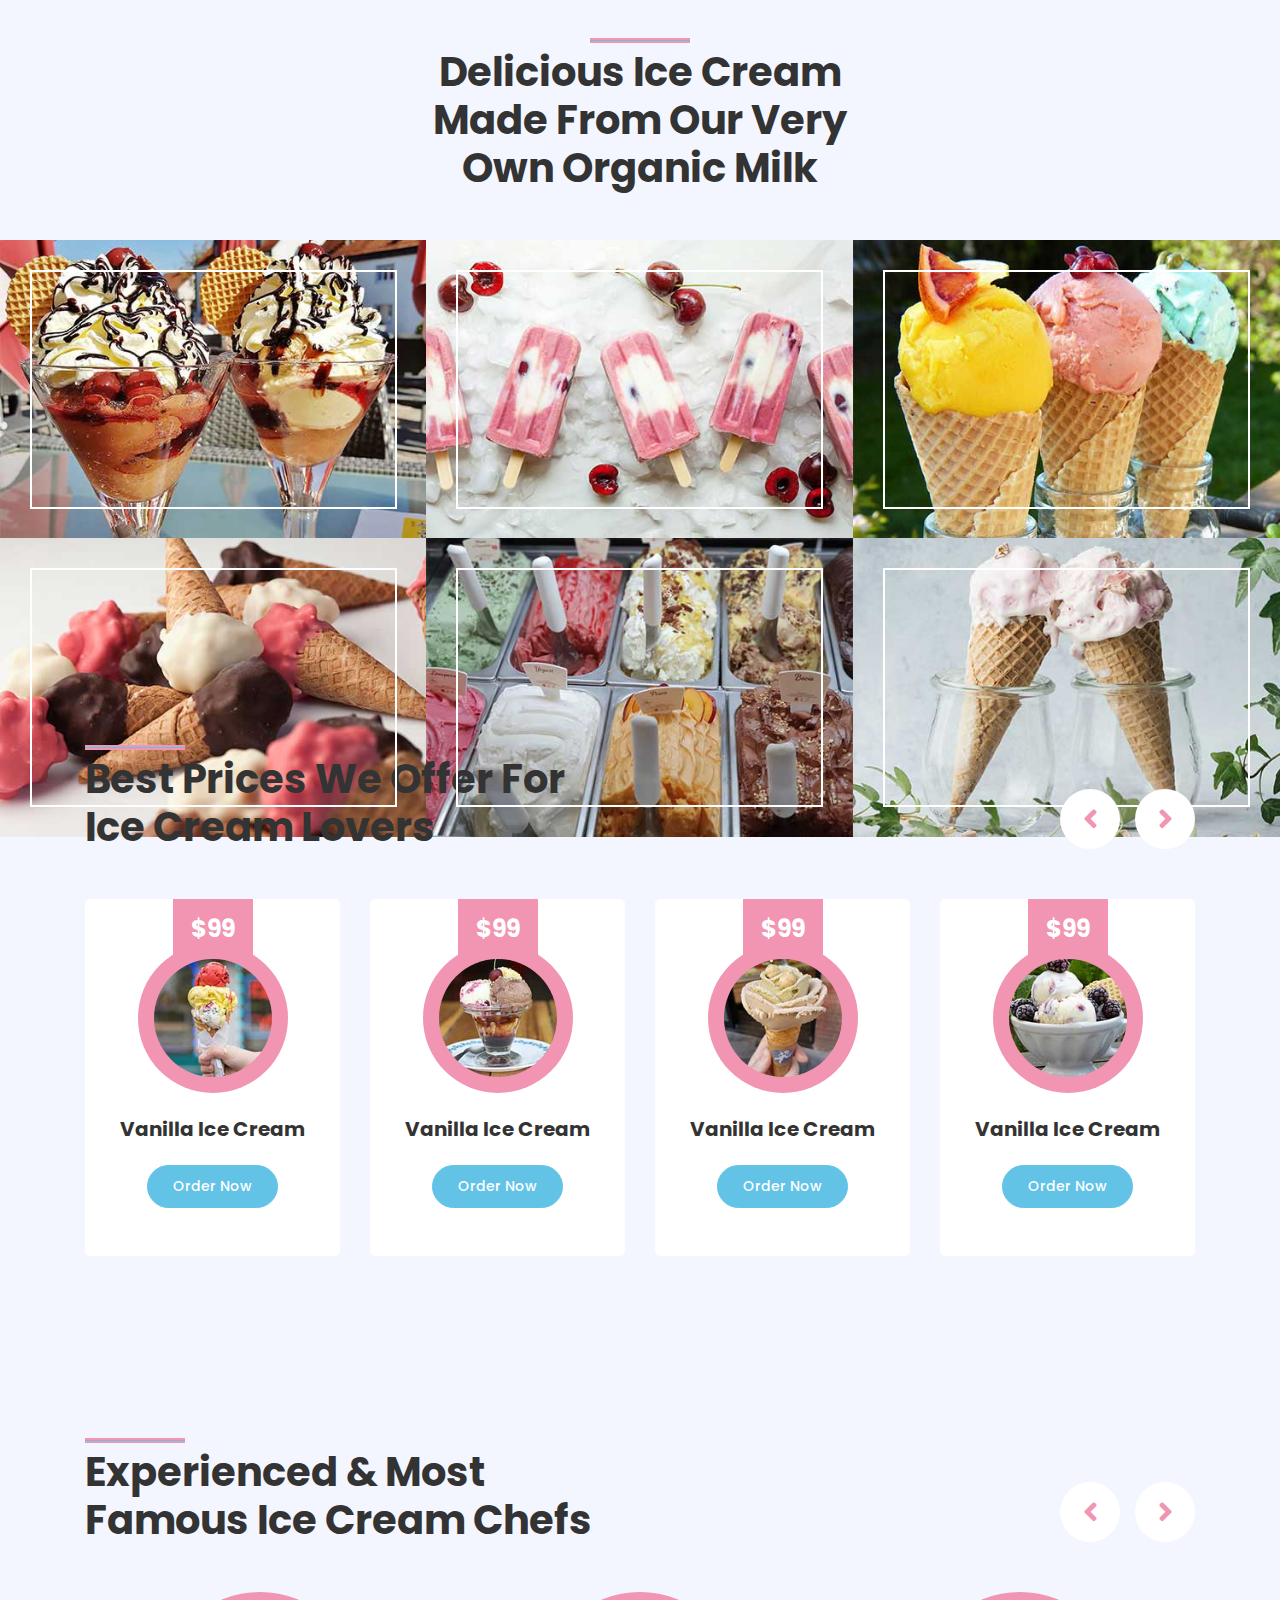
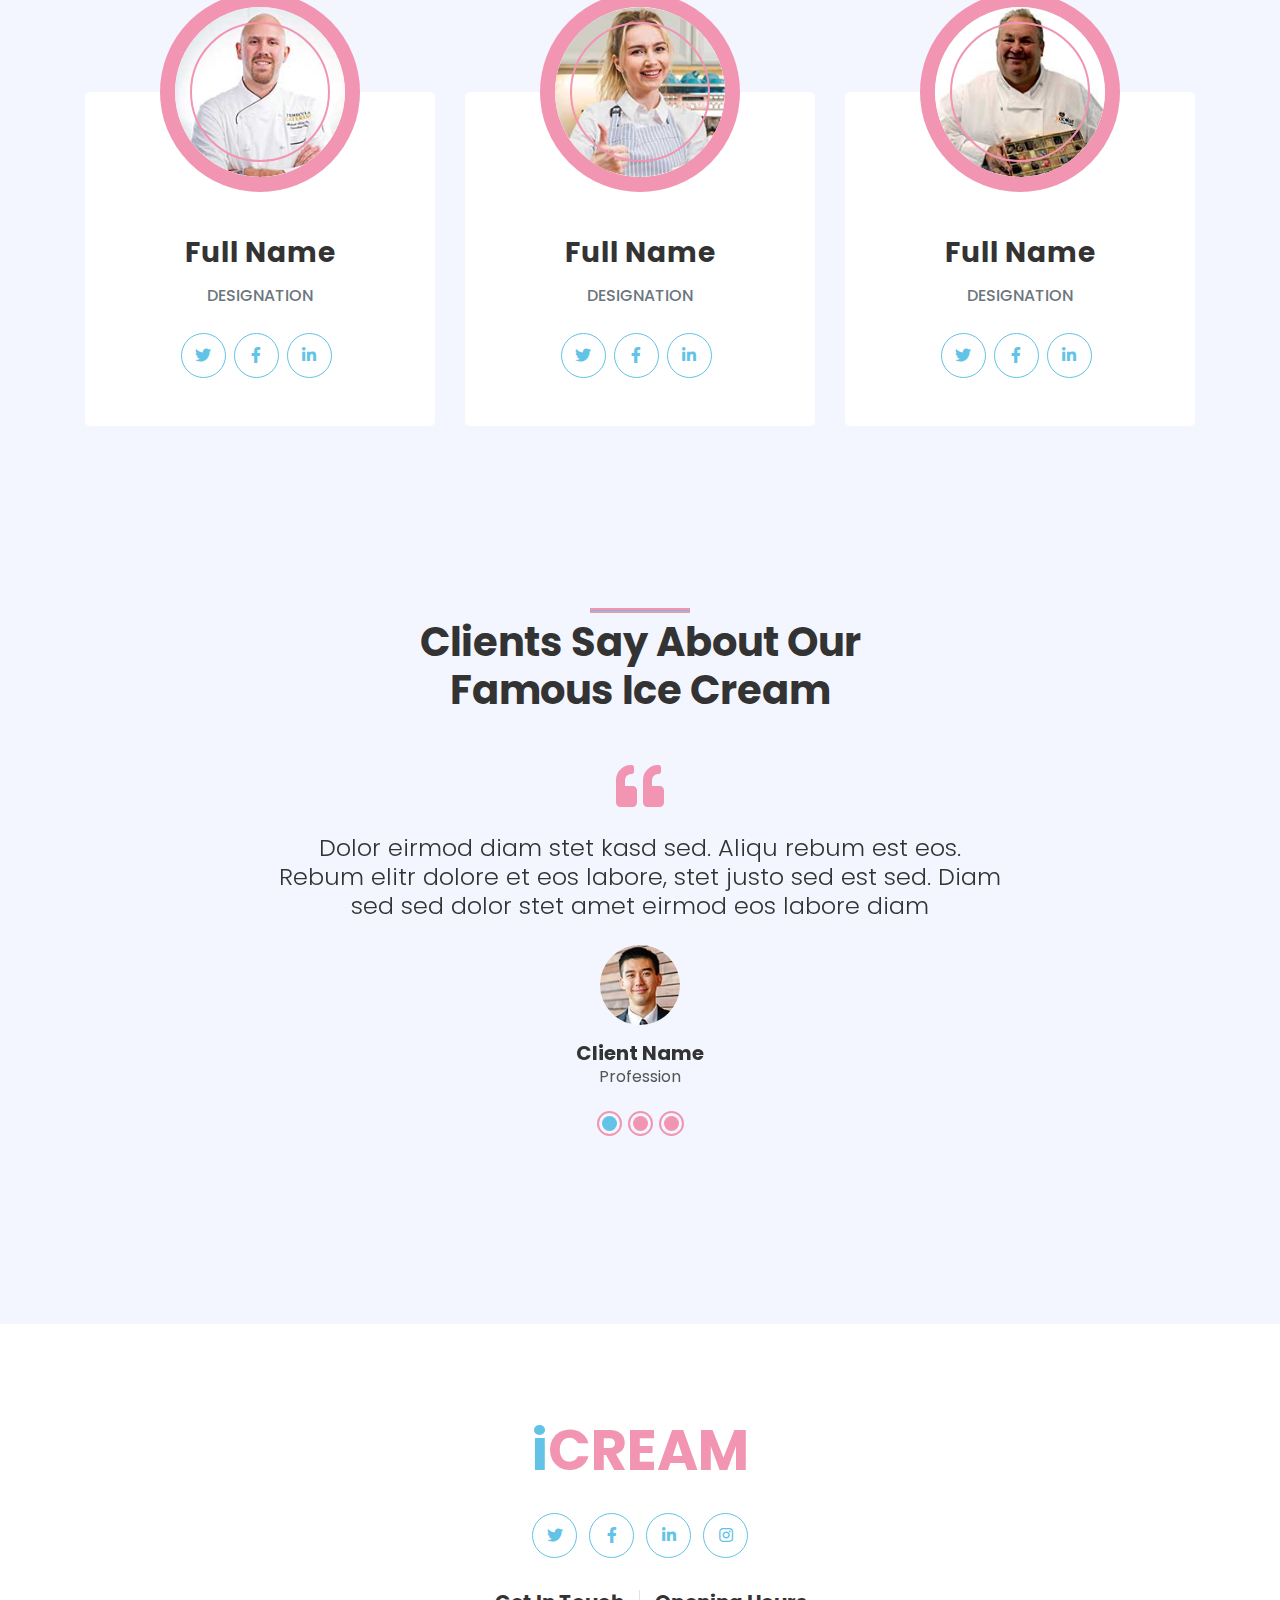
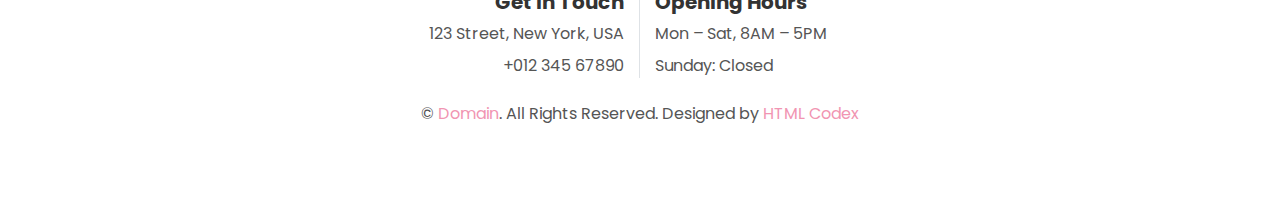
==== commit ebad554d: "Update index.html" ====
--- a/index.html
+++ b/index.html
@@ -79,7 +79,9 @@
                         <span class="text-white">|</span>
                         <a class="text-white pl-3" href="">Support</a>
                         <span class="text-white">|</span>
-                        <a href="javascript:void(0)" onclick="history.pushState(null, 'test', 'spa/1.html')" id="historyPush">Goto SPA</a>
+                        <a class="text-white pl-3" href="javascript:void(0)" onclick="history.pushState(null, 'test', 'spa/1.html')" id="historyPush">Goto SPA</a>
+                        <span class="text-white">|</span>
+                        <a class="text-white pl-3" href="multistepform.html">Multi-Step Form</a>
                     </div>
                 </div>
                 <div class="col-md-6 text-center text-lg-right">
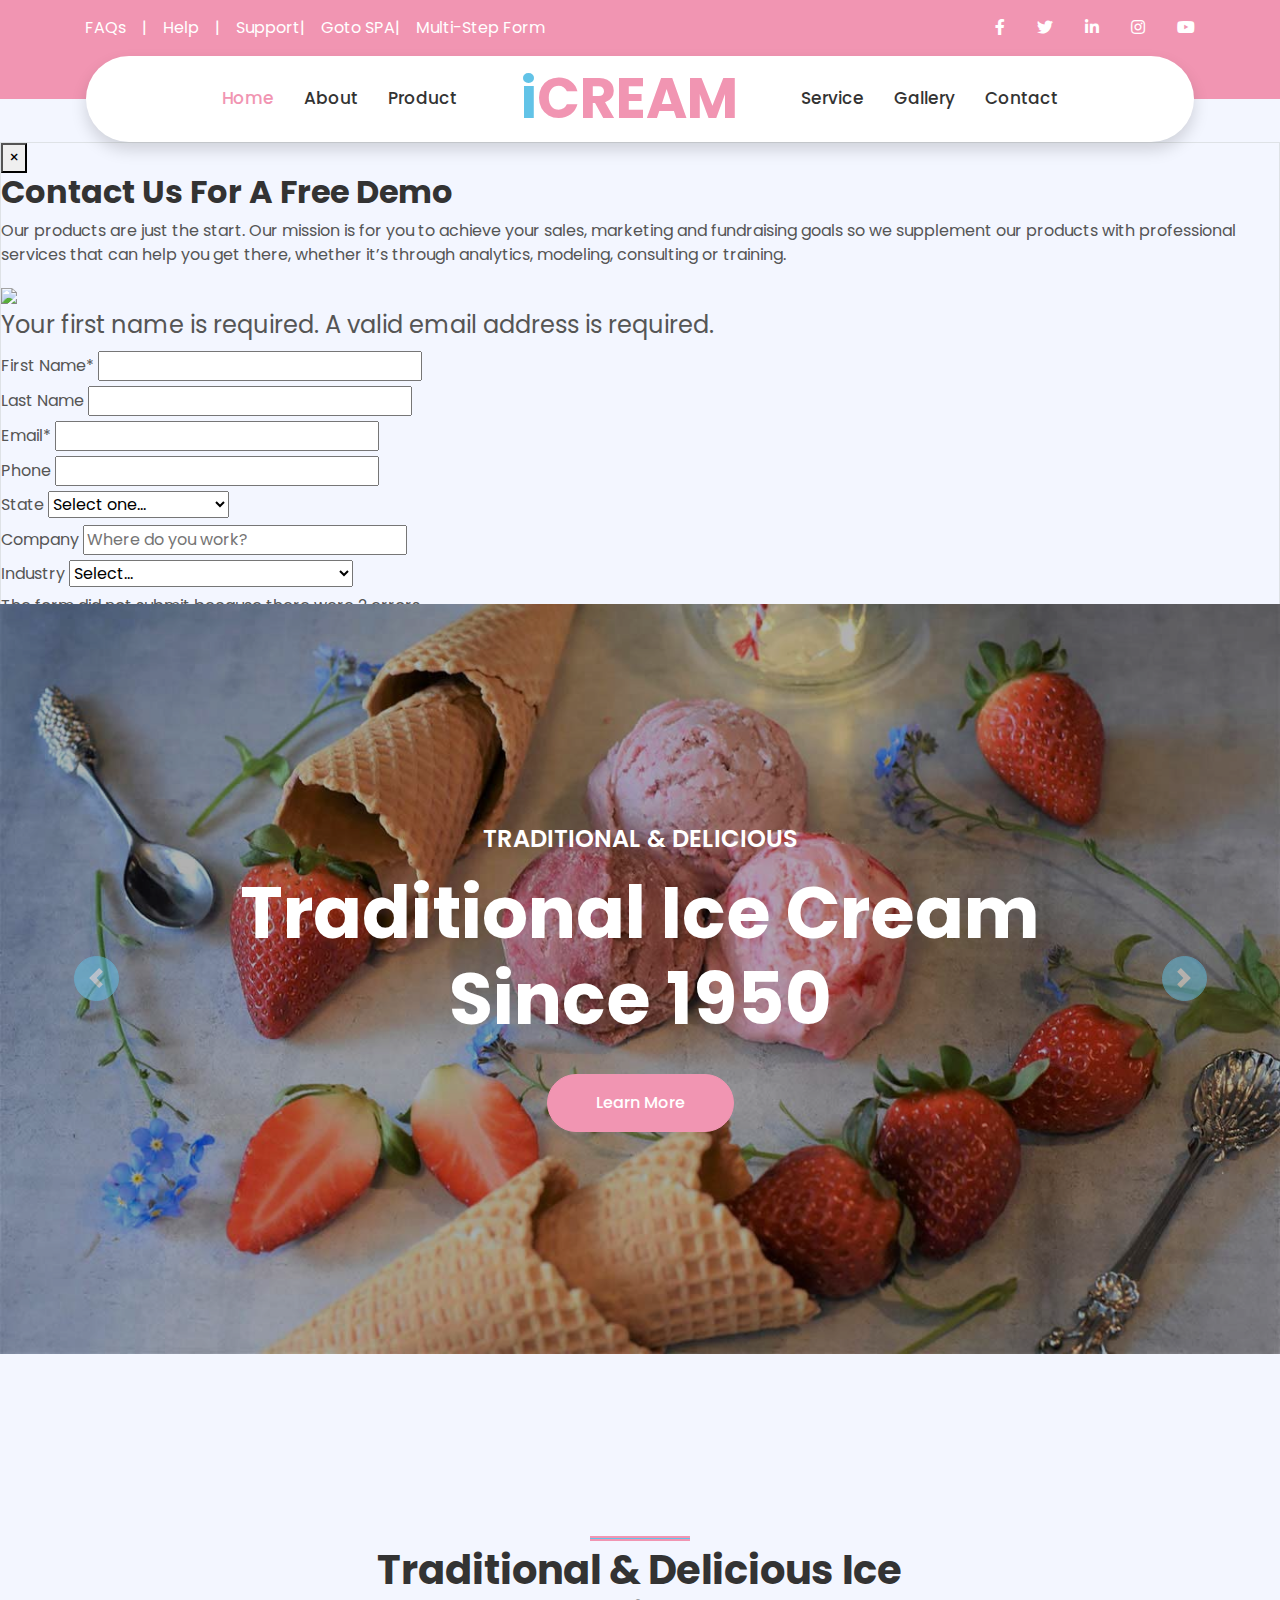
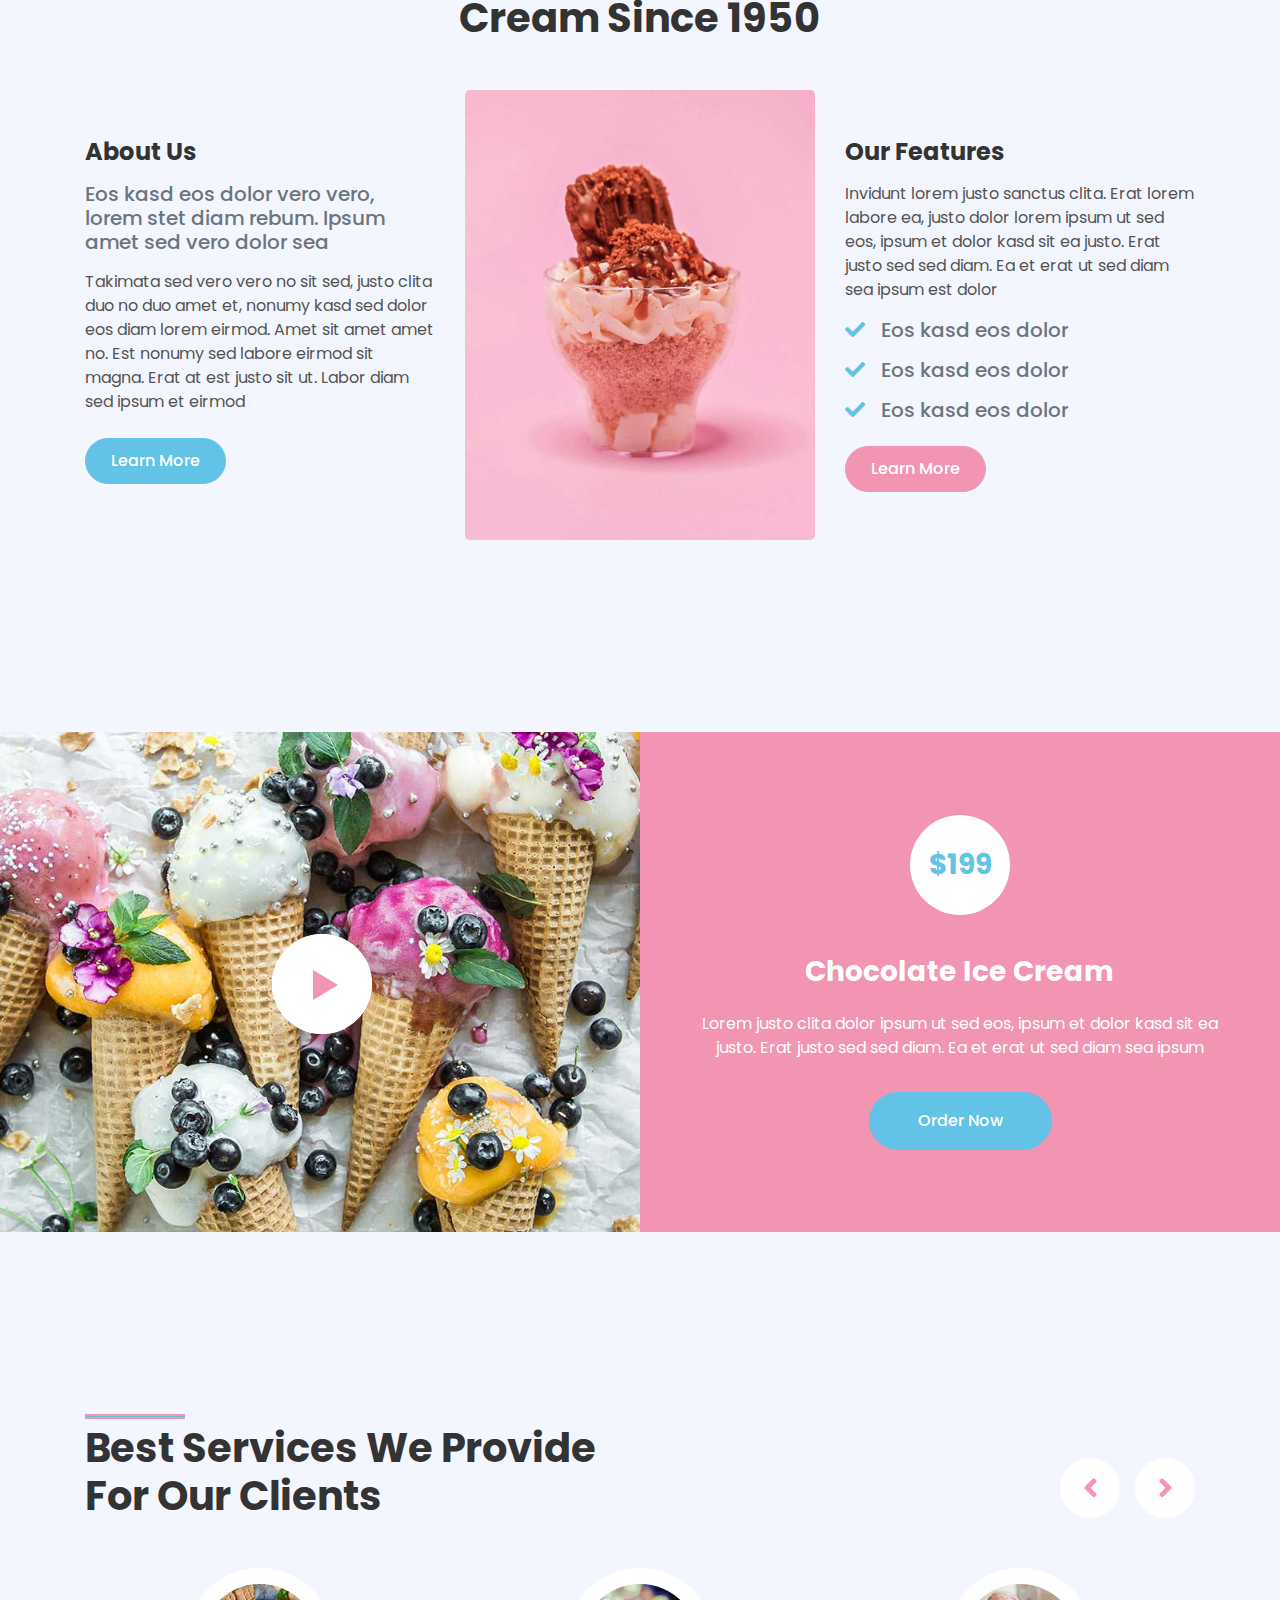
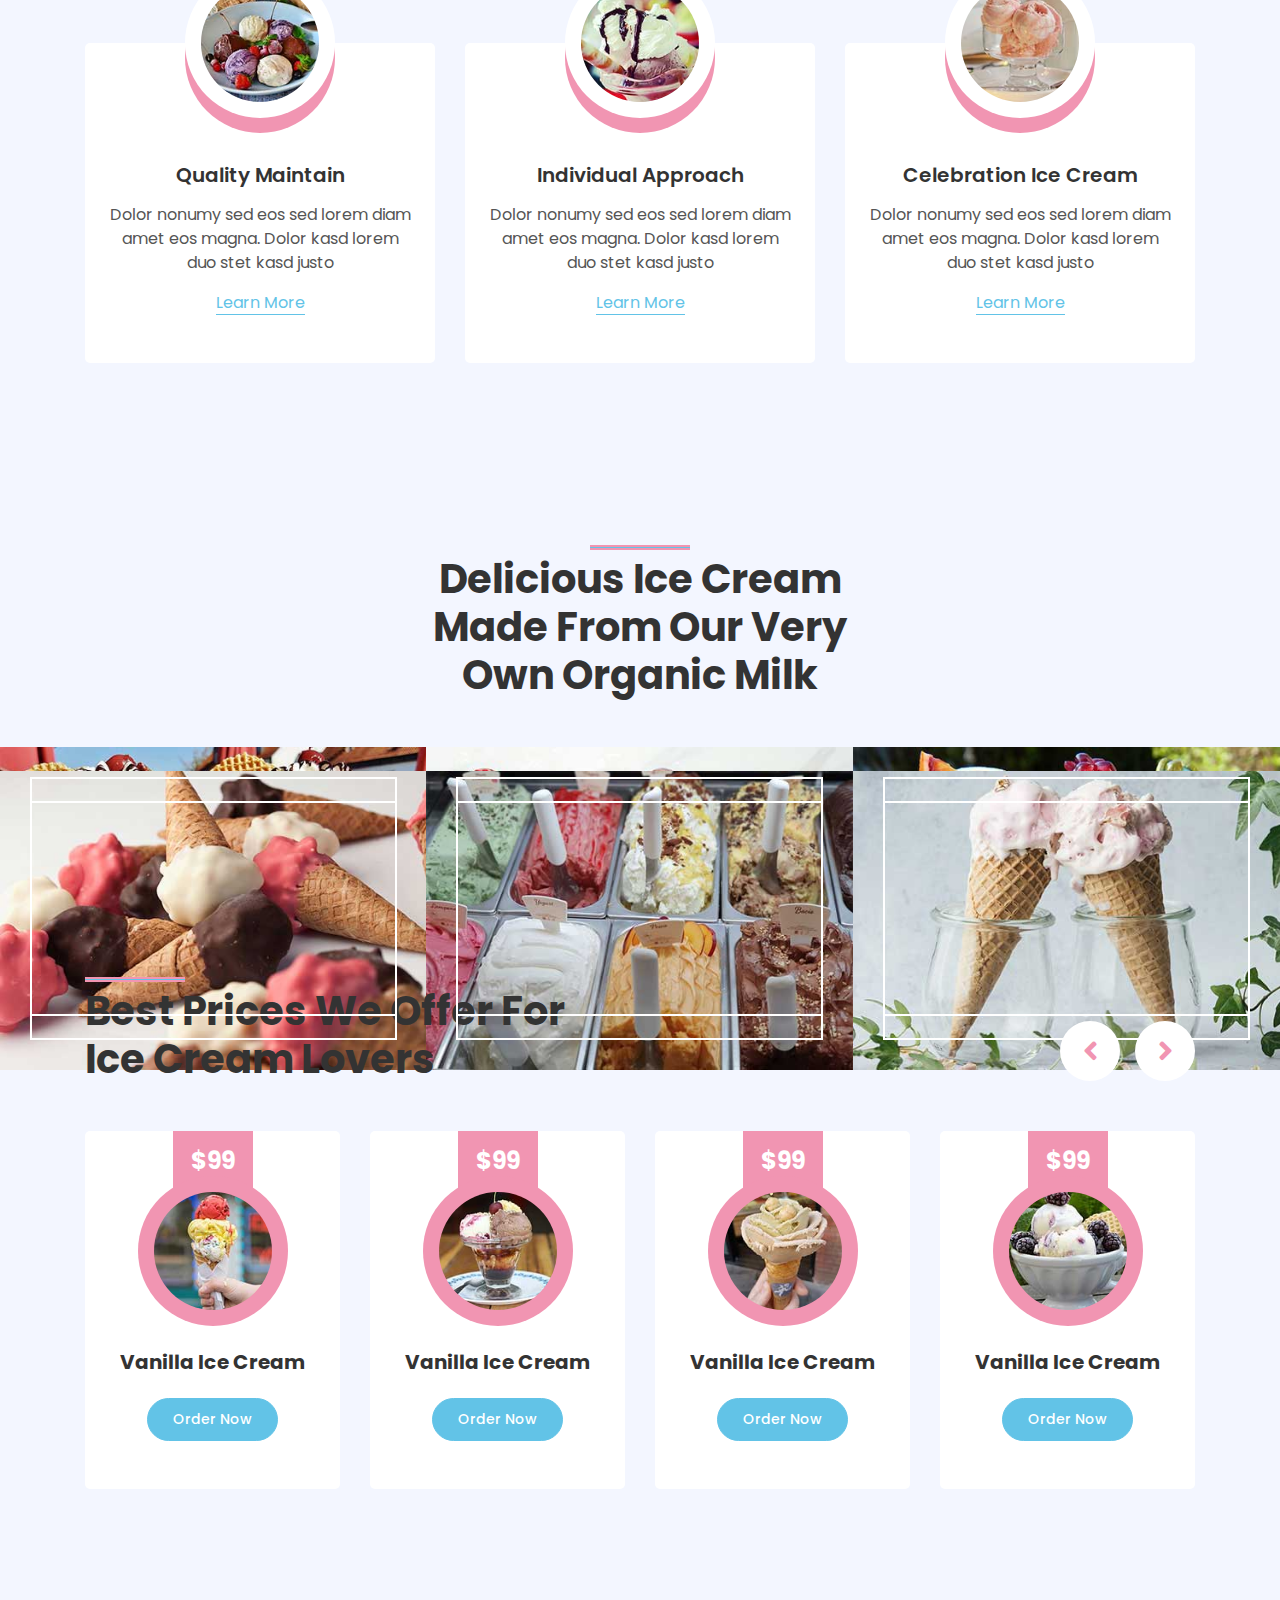
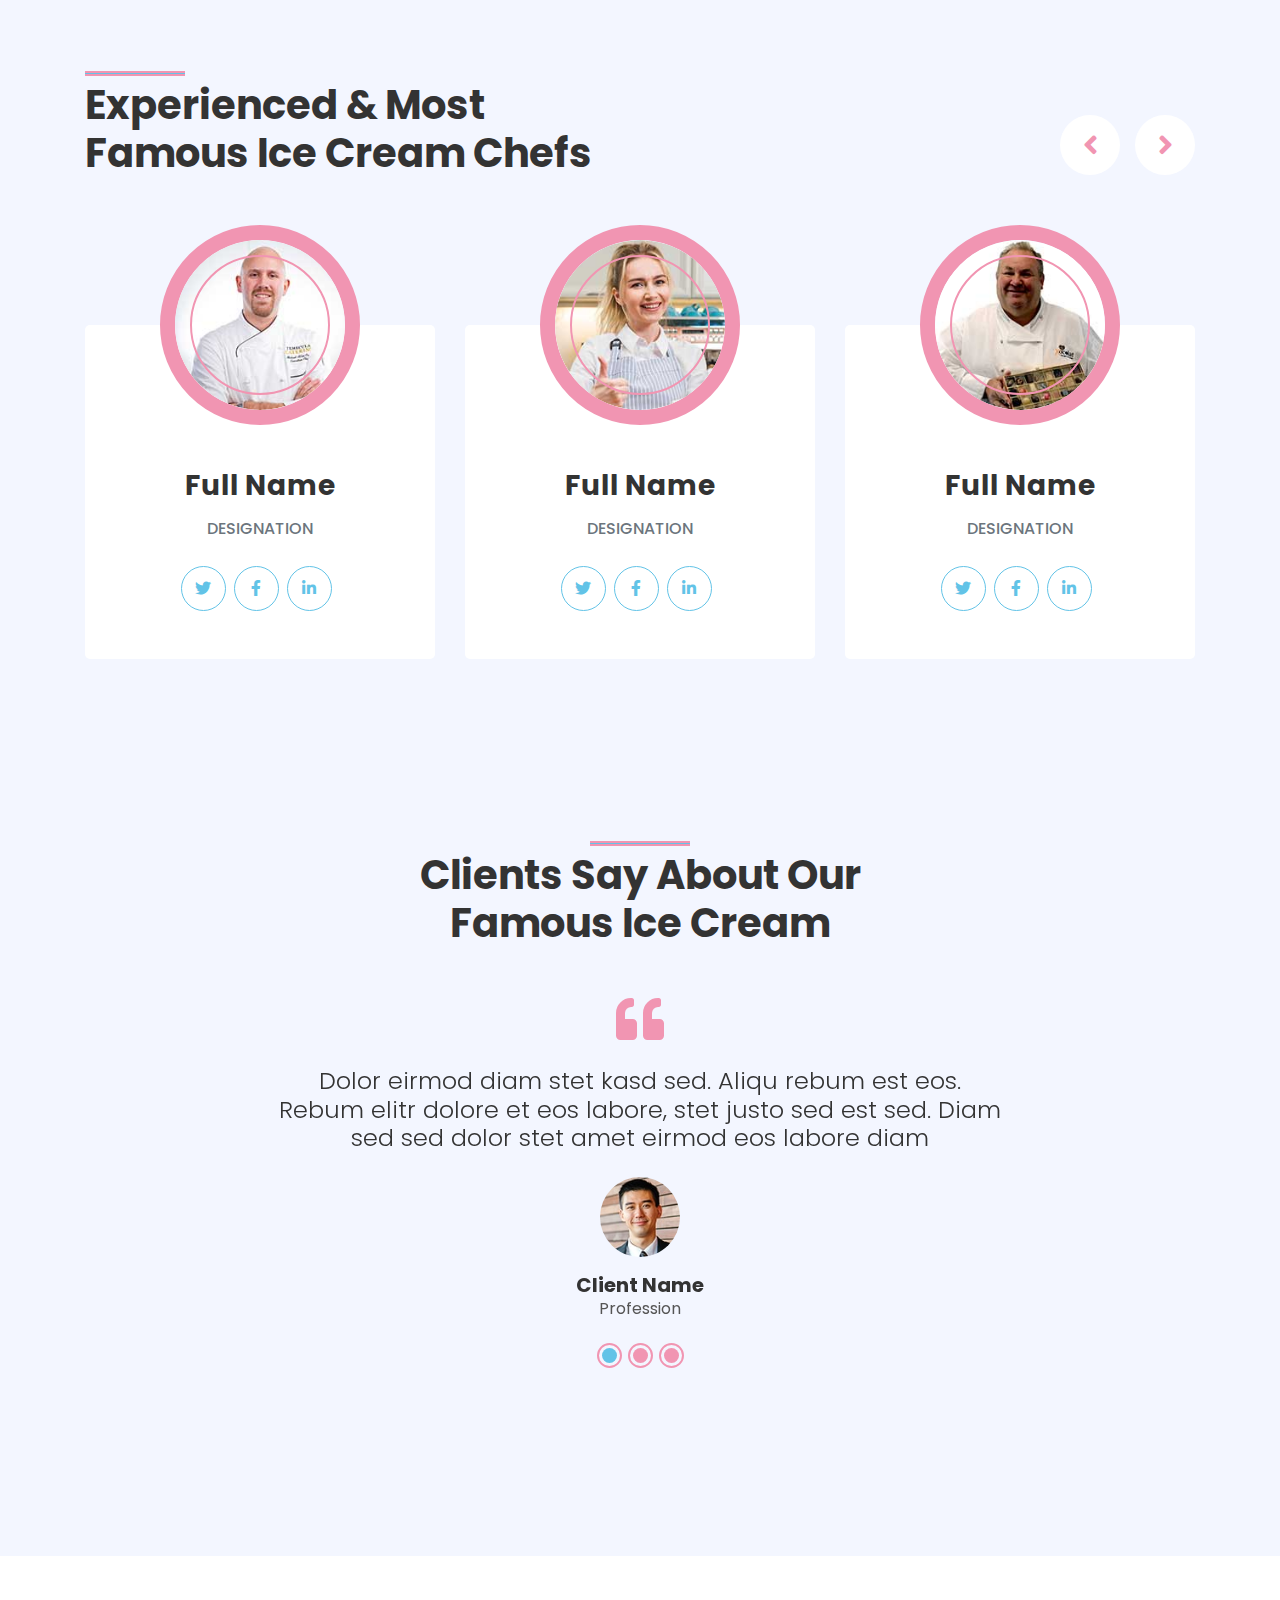
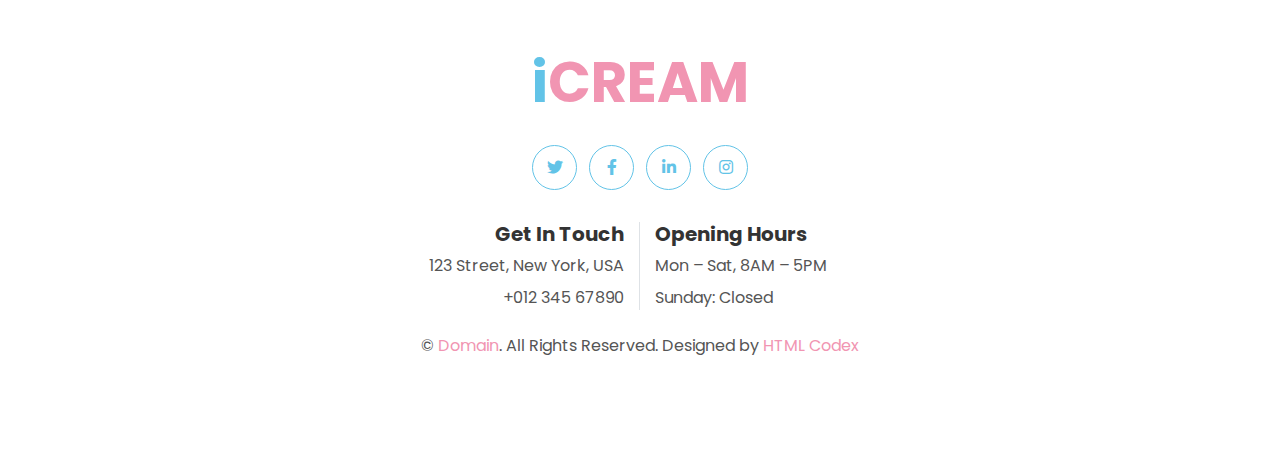
==== commit c496c2c2: "Update index.html" ====
--- a/index.html
+++ b/index.html
@@ -77,9 +77,9 @@
                         <span class="text-white">|</span>
                         <a class="text-white px-3" href="">Help</a>
                         <span class="text-white">|</span>
-                        <a class="text-white pl-3" href="">Support</a>
+                        <a class="text-white pl-3" href="">Support </a>
                         <span class="text-white">|</span>
-                        <a class="text-white pl-3" href="javascript:void(0)" onclick="history.pushState(null, 'test', 'spa/1.html')" id="historyPush">Goto SPA</a>
+                        <a class="text-white pl-3" href="javascript:void(0)" onclick="history.pushState(null, 'test', 'spa/1.html')" id="historyPush">Goto SPA </a>
                         <span class="text-white">|</span>
                         <a class="text-white pl-3" href="multistepform.html">Multi-Step Form</a>
                     </div>
@@ -138,7 +138,157 @@
         </div>
     </div>
     <!-- Navbar End -->
-
+<div class="multi-field-form-modal border">
+  <button aria-label="Close Account Info Modal Box" class="btn-close-modal">&times;</button>
+  <div class="form-description">
+    <h2>Contact Us For A Free Demo</h2>
+    <div class="details-wrapper">
+      <p>Our products are just the start. Our mission is for you to achieve your sales, marketing and fundraising goals so we supplement our products with professional services that can help you get there, whether it’s through analytics, modeling, consulting or training.</p>
+      <img src="https://c1.staticflickr.com/3/2875/10673691763_6fac712cbf_z.jpg" class="form-image"/>
+    </div>
+  </div>
+  <form class="multi-field" >
+    <legend>Your first name is required. A valid email address is required.</legend>
+  <fieldset>
+    <div class="field-wrapper error">
+      <label>First Name*</label>
+      <input id="FirstName" name="FirstName" type="text" class="required error">
+    </div>
+    <div class="field-wrapper">
+      <label>Last Name</label>
+      <input id="LastName" name="LastName" type="text">
+    </div>
+  </fieldset>
+  <fieldset>
+    <div class="field-wrapper">
+      <label>Email*</label>
+      <input id="EmailAddress" name="EmailAddress" maxlength="200" type="email" class="required error">
+    </div>
+    <div class="field-wrapper">
+      <label>Phone</label>
+      <input id="PhoneNumber" name="PhoneNumber" maxlength="200" type="num">
+    </div>
+  </fieldset>
+    <fieldset>
+    <div class="field-wrapper full select">
+      <label>State</label>
+      <select class="required">
+      <option value="">Select one...</option>
+      <option value="AL">Alabama</option>
+      <option value="AK">Alaska</option>
+      <option value="AZ">Arizona</option>
+      <option value="AR">Arkansas</option>
+      <option value="CA">California</option>
+      <option value="CO">Colorado</option>
+      <option value="CT">Connecticut</option>
+      <option value="DE">Delaware</option>
+      <option value="DC">District Of Columbia</option>
+      <option value="FL">Florida</option>
+      <option value="GA">Georgia</option>
+      <option value="HI">Hawaii</option>
+      <option value="ID">Idaho</option>
+      <option value="IL">Illinois</option>
+      <option value="IN">Indiana</option>
+      <option value="IA">Iowa</option>
+      <option value="KS">Kansas</option>
+      <option value="KY">Kentucky</option>
+      <option value="LA">Louisiana</option>
+      <option value="ME">Maine</option>
+      <option value="MD">Maryland</option>
+      <option value="MA">Massachusetts</option>
+      <option value="MI">Michigan</option>
+      <option value="MN">Minnesota</option>
+      <option value="MS">Mississippi</option>
+      <option value="MO">Missouri</option>
+      <option value="MT">Montana</option>
+      <option value="NE">Nebraska</option>
+      <option value="NV">Nevada</option>
+      <option value="NH">New Hampshire</option>
+      <option value="NJ">New Jersey</option>
+      <option value="NM">New Mexico</option>
+      <option value="NY">New York</option>
+      <option value="NC">North Carolina</option>
+      <option value="ND">North Dakota</option>
+      <option value="OH">Ohio</option>
+      <option value="OK">Oklahoma</option>
+      <option value="OR">Oregon</option>
+      <option value="PA">Pennsylvania</option>
+      <option value="RI">Rhode Island</option>
+      <option value="SC">South Carolina</option>
+      <option value="SD">South Dakota</option>
+      <option value="TN">Tennessee</option>
+      <option value="TX">Texas</option>
+      <option value="UT">Utah</option>
+      <option value="VT">Vermont</option>
+      <option value="VA">Virginia</option>
+      <option value="WA">Washington</option>
+      <option value="WV">West Virginia</option>
+      <option value="WI">Wisconsin</option>
+      <option value="WY">Wyoming</option>
+    </select>
+    </div>
+  </fieldset>
+  <fieldset>
+    <div class="field-wrapper">
+      <label>Company</label>
+      <input id="Company" name="Company" type="text" placeholder="Where do you work?">
+    </div>
+    <div class="field-wrapper select">
+      <label>Industry</label>
+      <select id="Industry" name="Industry" class="" st>
+      <option value="">Select...</option>
+      <option value="Advocacy - Animal Related">Advocacy - Animal Related</option>
+      <option value="Advocacy - Education">Advocacy - Education</option>
+      <option value="Advocacy - Environment">Advocacy - Environment</option>
+      <option value="Advocacy - Healthcare">Advocacy - Healthcare</option>
+      <option value="Advocacy - Political">Advocacy - Political</option>
+      <option value="Advocacy - Social/Human">Advocacy - Social/Human</option>
+      <option value="Advocacy - General">Advocacy - General</option>
+      <option value="Political Organization - Elections">Political Organization - Elections</option>
+      <option value="Arts - Culture">Arts - Culture</option><option value="Arts - Museum">Arts - Museum</option>
+      <option value="Community Organization">Community Organization</option>
+      <option value="Consulting &amp; Business Services">Consulting &amp; Business Services</option>
+      <option value="Education - Higher">Education - Higher</option>
+      <option value="Education - Primary &amp; Secondary">Education - Primary &amp; Secondary</option>
+      <option value="Education - General">Education - General</option>
+      <option value="Fraternal Organization">Fraternal Organization</option>
+      <option value="Healthcare - General">Healthcare - General</option>
+      <option value="Hospital">Hospital</option>
+      <option value="Professional Organization">Professional Organization</option>
+      <option value="Religious Organization">Religious Organization</option>
+      <option value="Art">Art</option>
+      <option value="Automobile">Automobile</option>
+      <option value="Aviation">Aviation</option>
+      <option value="Cruise lines">Cruise lines</option>
+      <option value="Financial Services">Financial Services</option>
+      <option value="Hotel &amp; Resort">Hotel &amp; Resort</option>
+      <option value="Hotel/Casino">Hotel/Casino</option>
+      <option value="Jewelry">Jewelry</option>
+      <option value="Luxury Goods">Luxury Goods</option>
+      <option value="Marketing / Advertising Agency">Marketing / Advertising Agency</option>
+      <option value="Real Estate">Real Estate</option>
+      <option value="Retail">Retail</option>
+      <option value="Sports &amp; Entertainment">Sports &amp; Entertainment</option>
+      <option value="Stadiums/Venues">Stadiums/Venues</option>
+      <option value="Travel">Travel</option>
+      <option value="Yacht">Yacht</option>
+      <option value="Bank">Bank</option>
+      <option value="Brokerage">Brokerage</option>
+      <option value="RIA">RIA</option>
+      <option value="Insurance">Insurance</option>
+      <option value="Hedge Fund">Hedge Fund</option>
+      <option value="Asset Management">Asset Management</option>
+      <option value="Private Equity">Private Equity</option>
+      <option value="Venture Capital">Venture Capital</option>
+      <option value="Specialty Financial">Specialty Financial</option>
+    </select>
+    </div>
+  </fieldset>
+    <div class="error-warning">The form did not submit because there were 2 errors.</div>
+  <button type="submit" class="submit">Submit</button>
+    <span class="disclaimer">Aenean lacinia bibendum nulla sed consectetur. Maecenas sed diam eget risus varius blandit sit amet non magna.</span>
+</form>
+</div>
 
     <!-- Carousel Start -->
     <div class="container-fluid p-0 mb-5 pb-5">
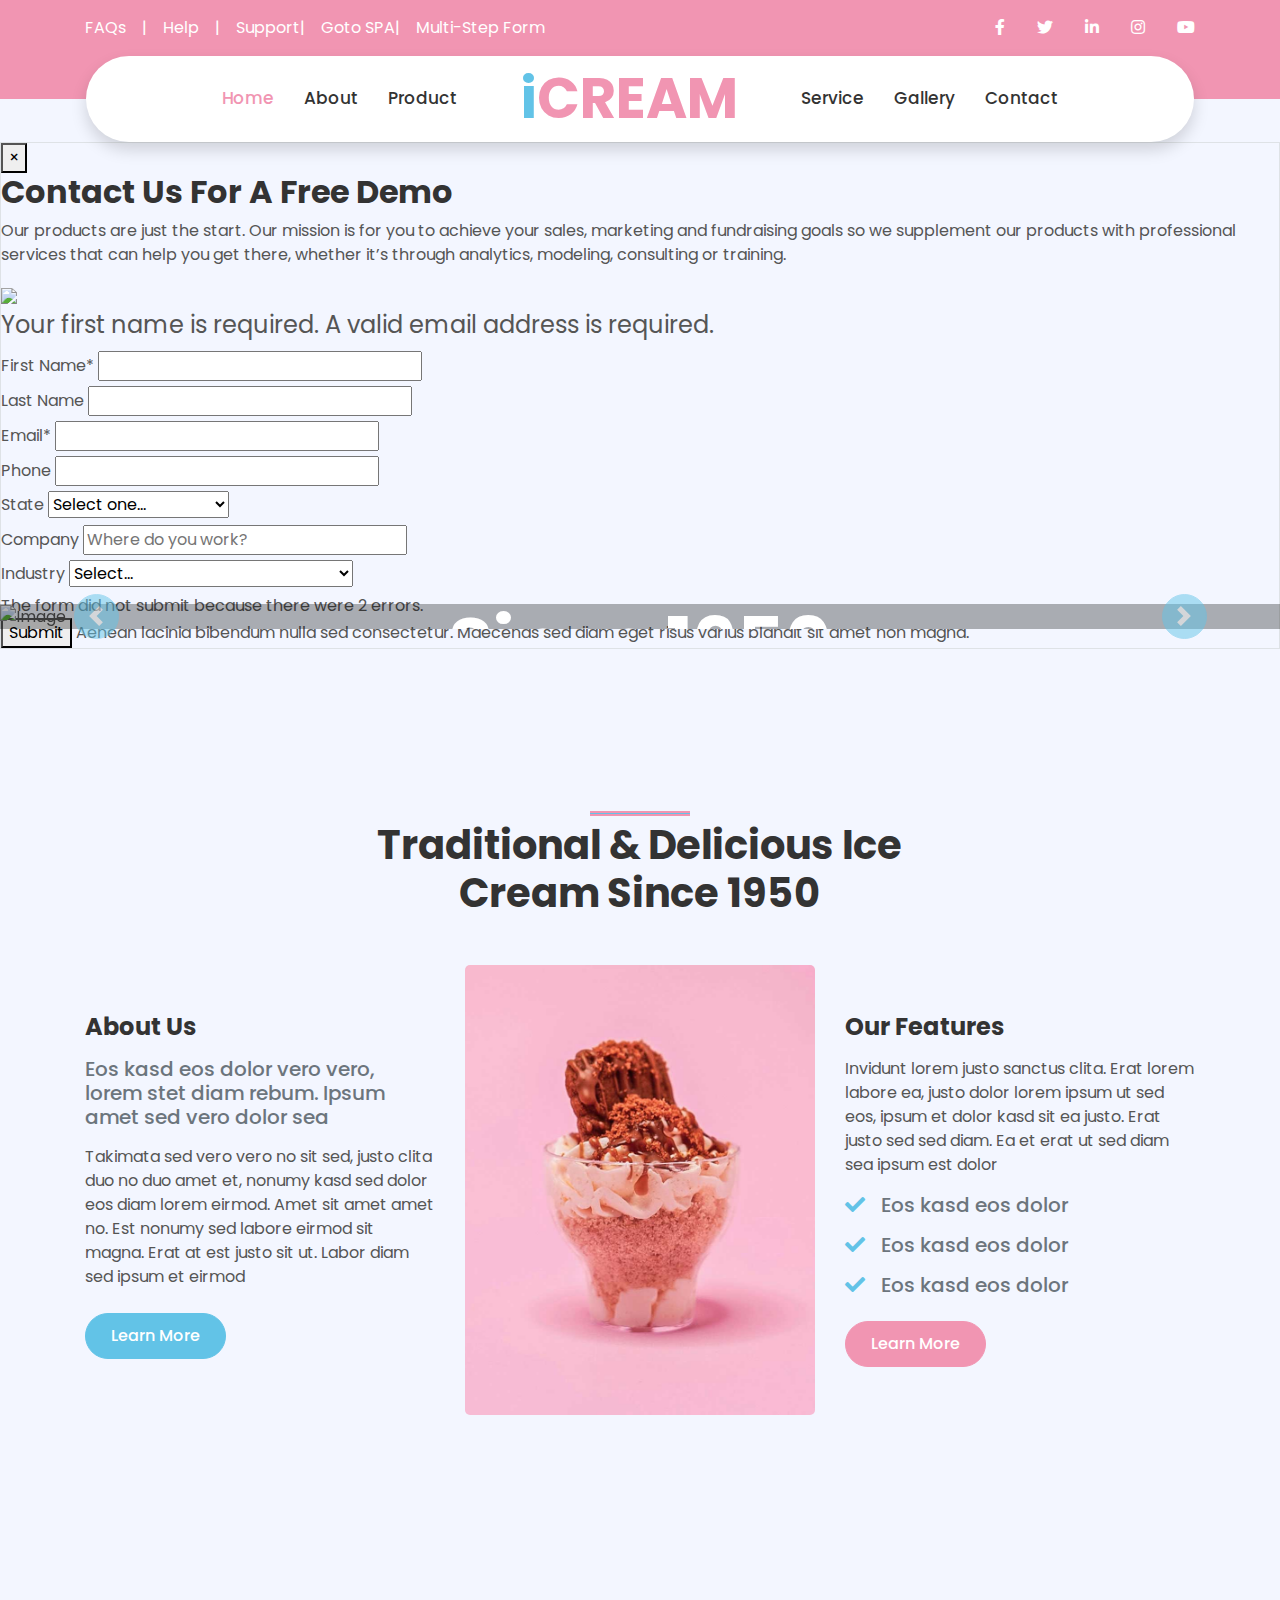
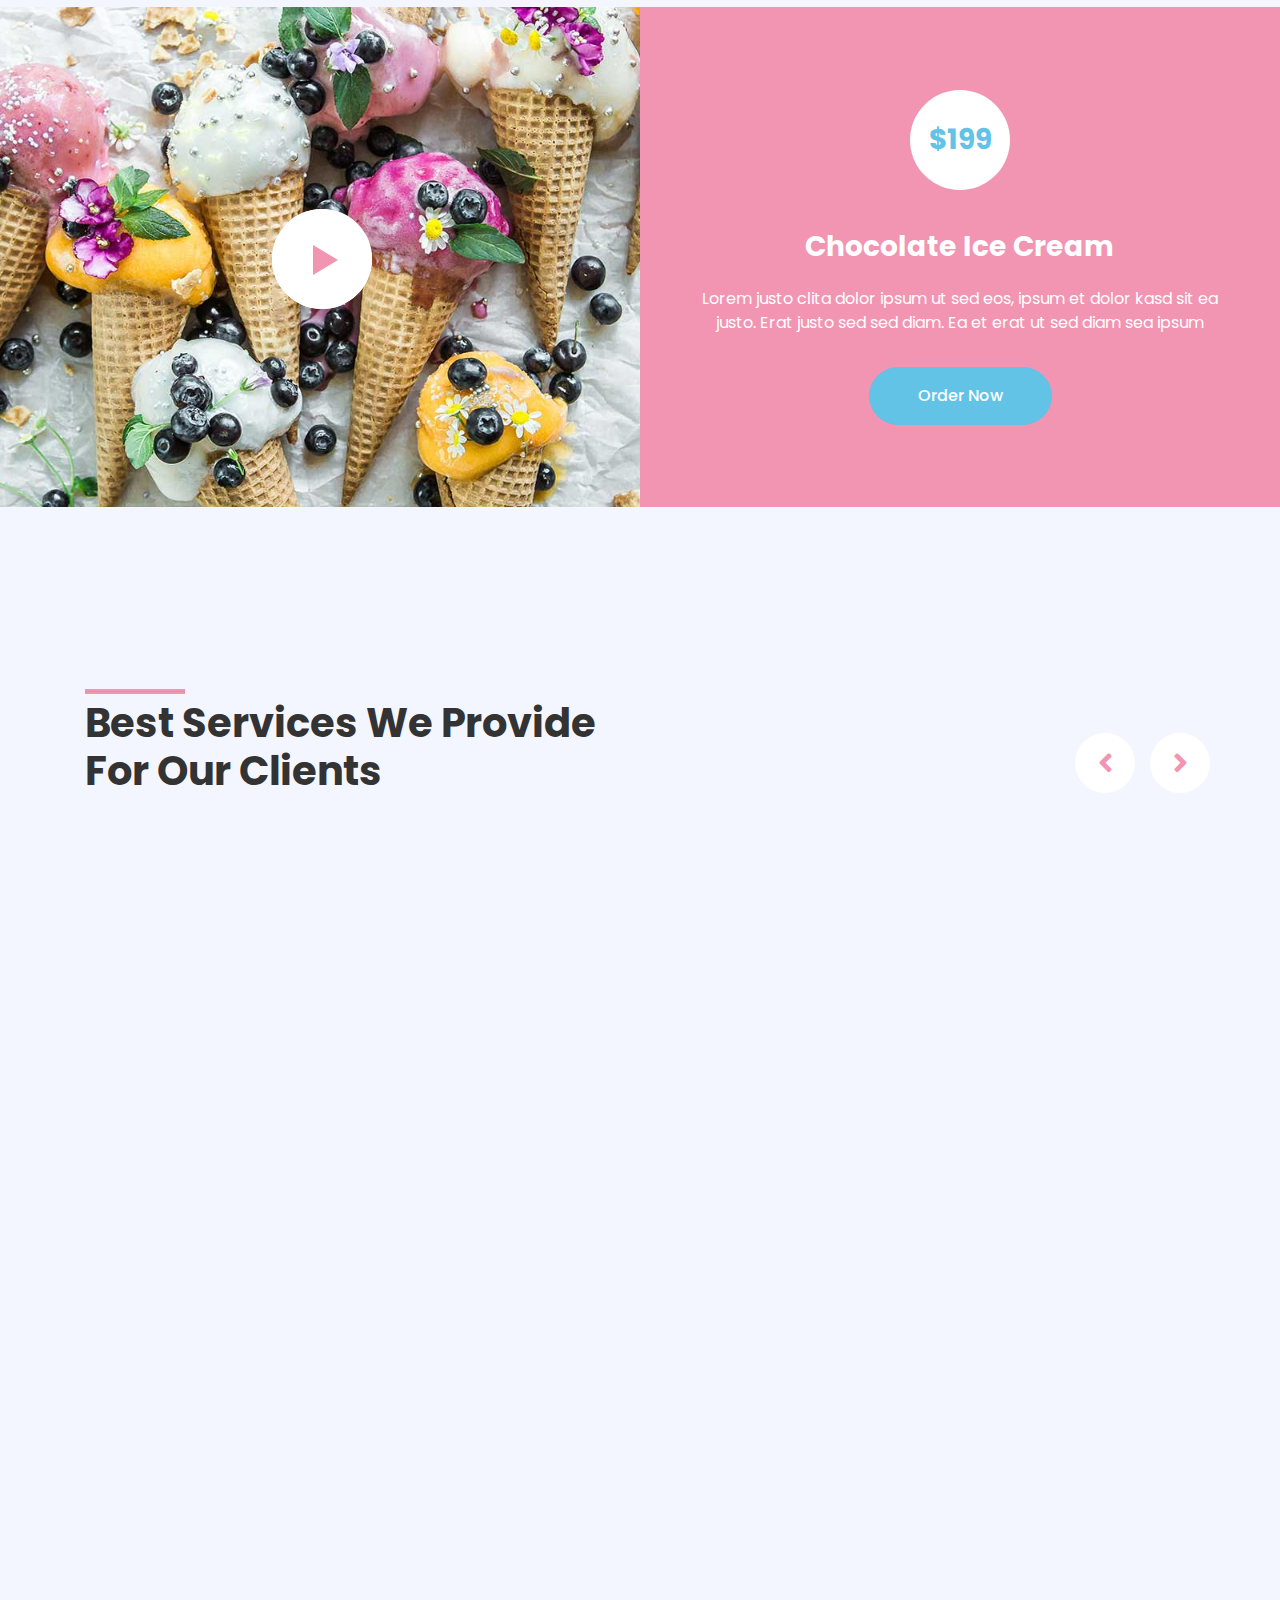
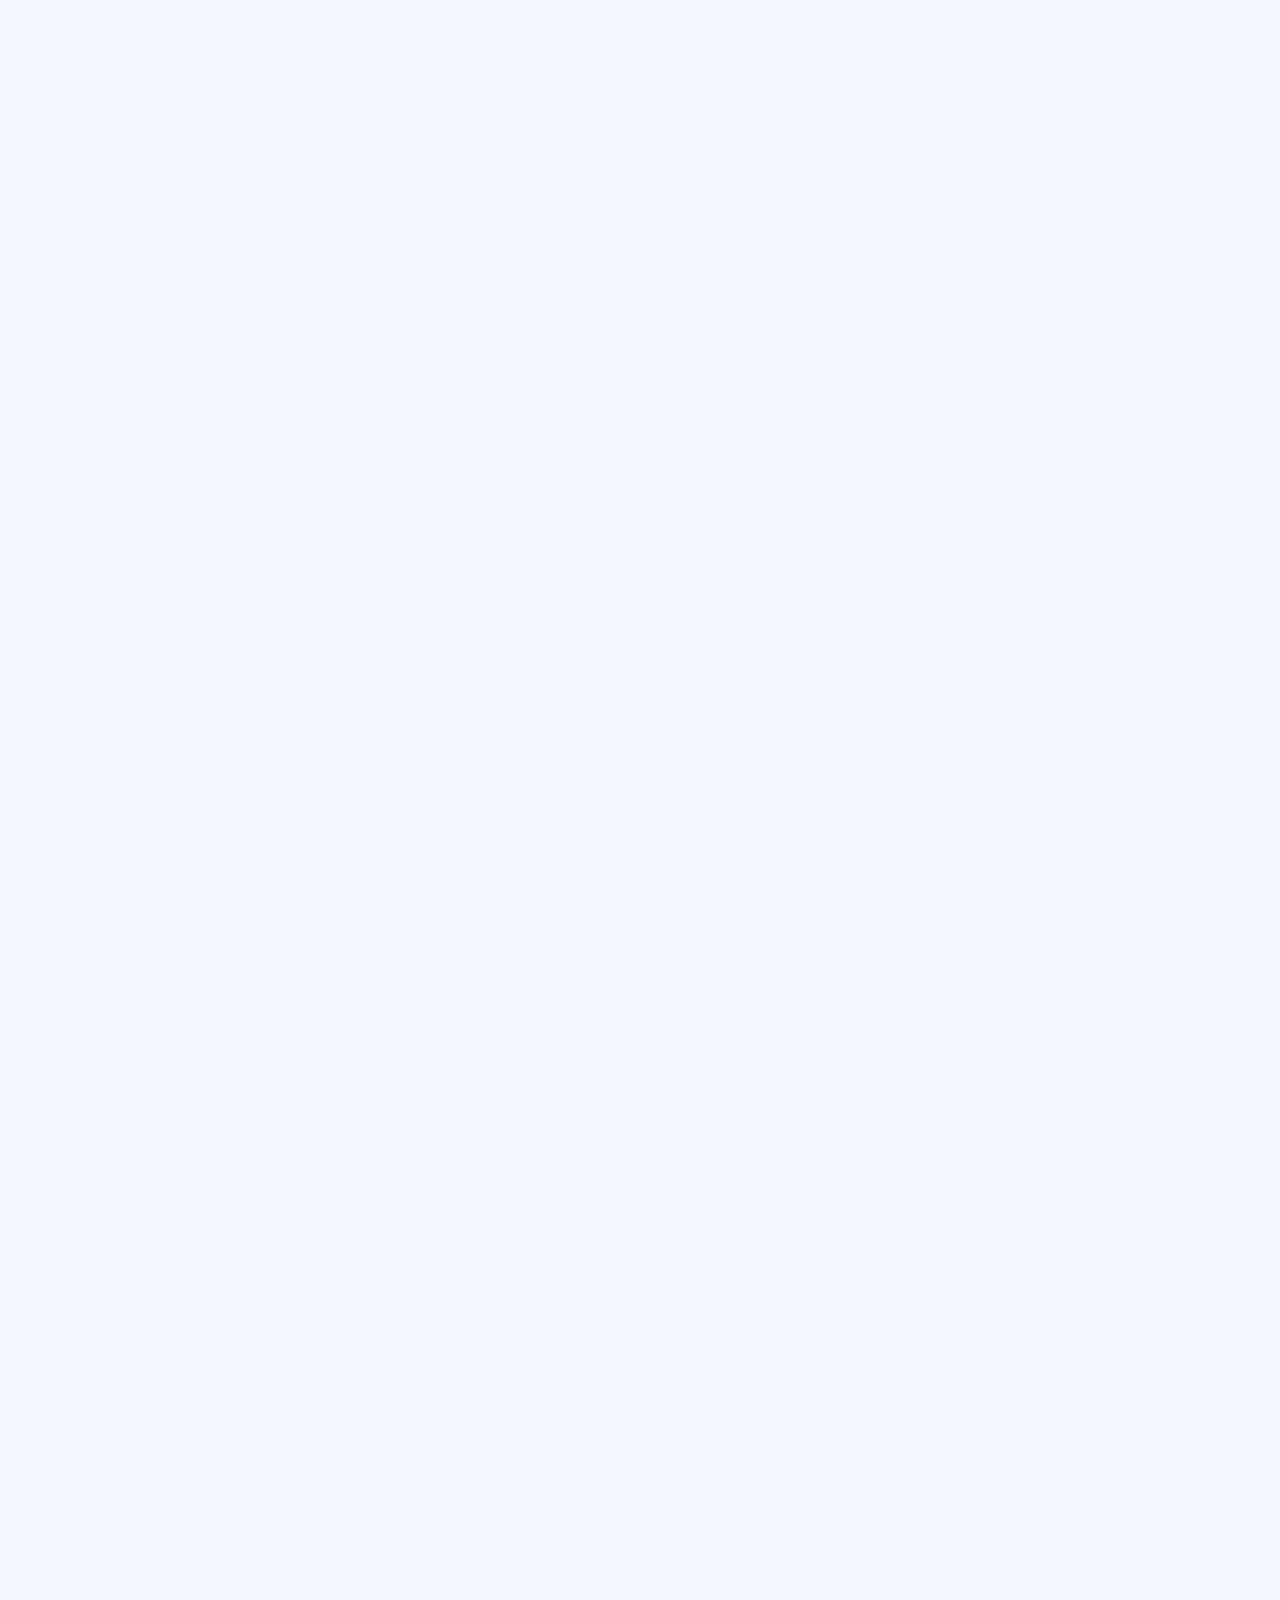
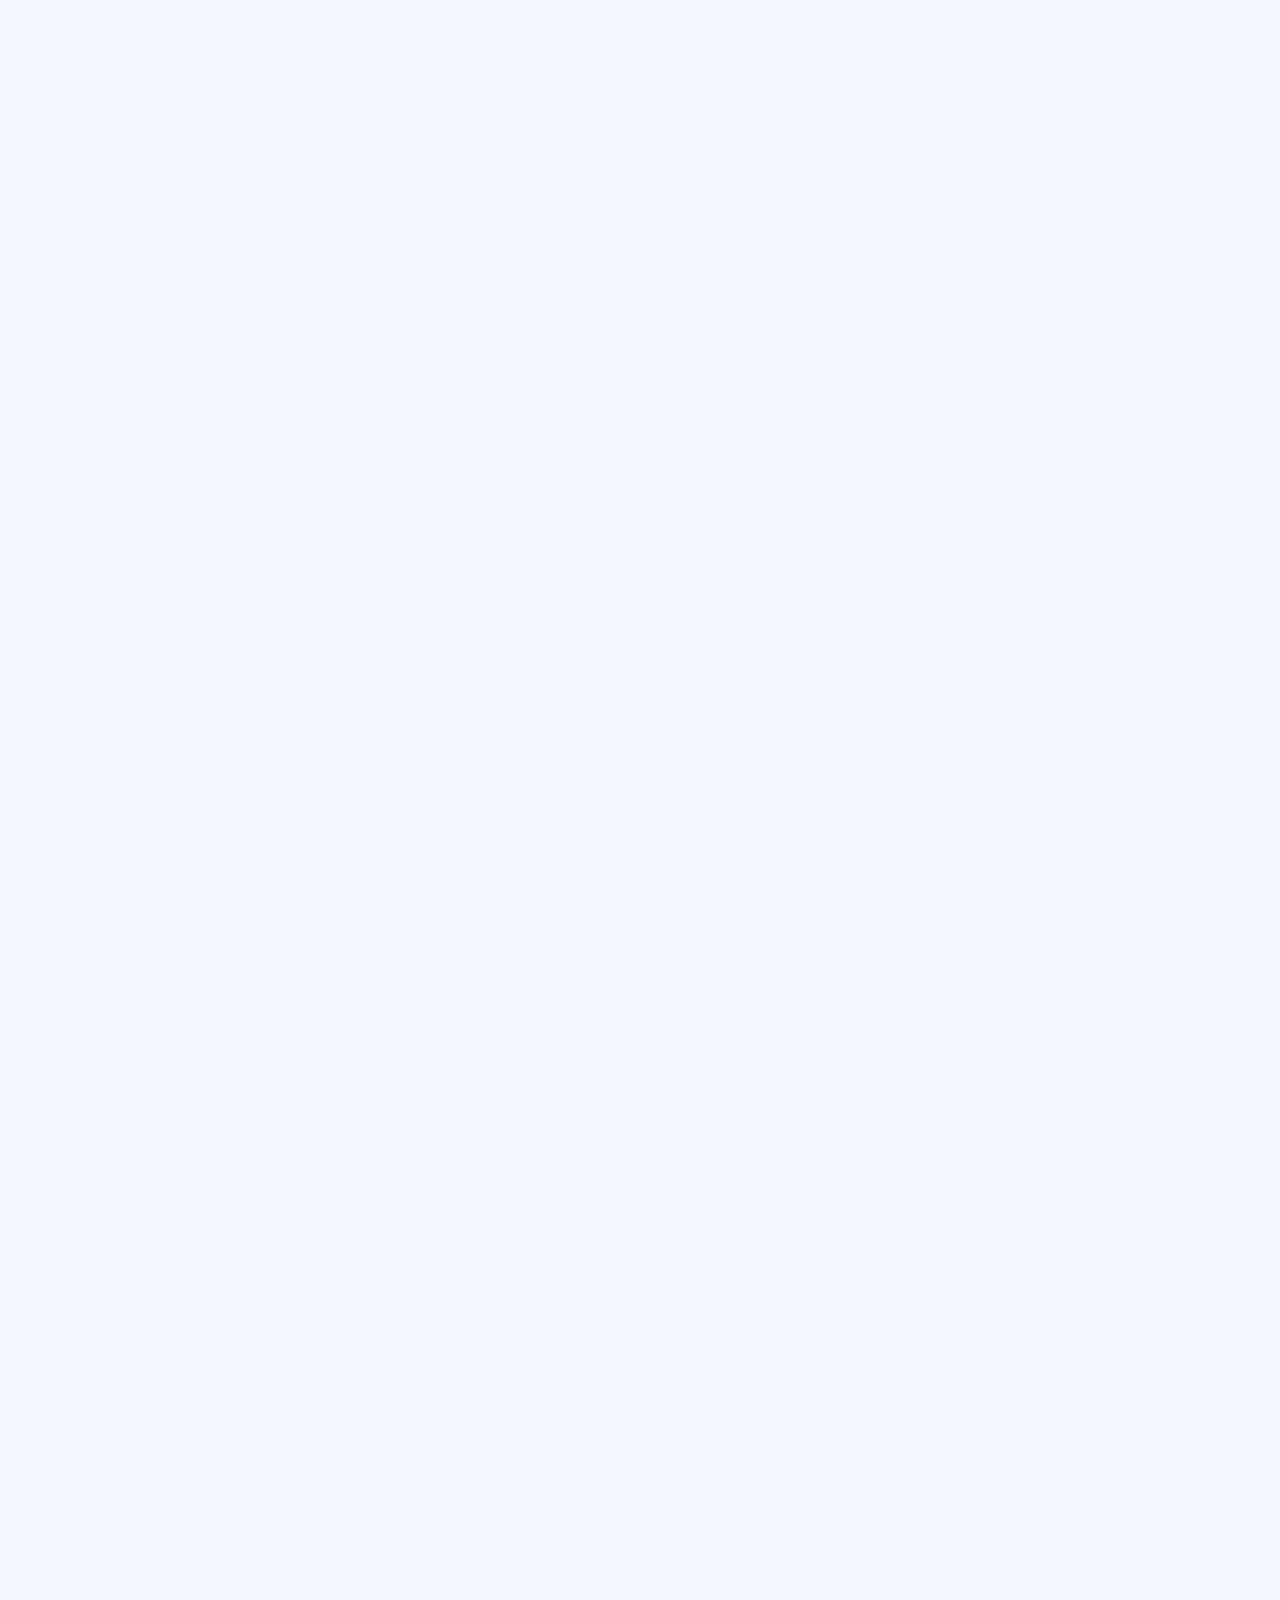
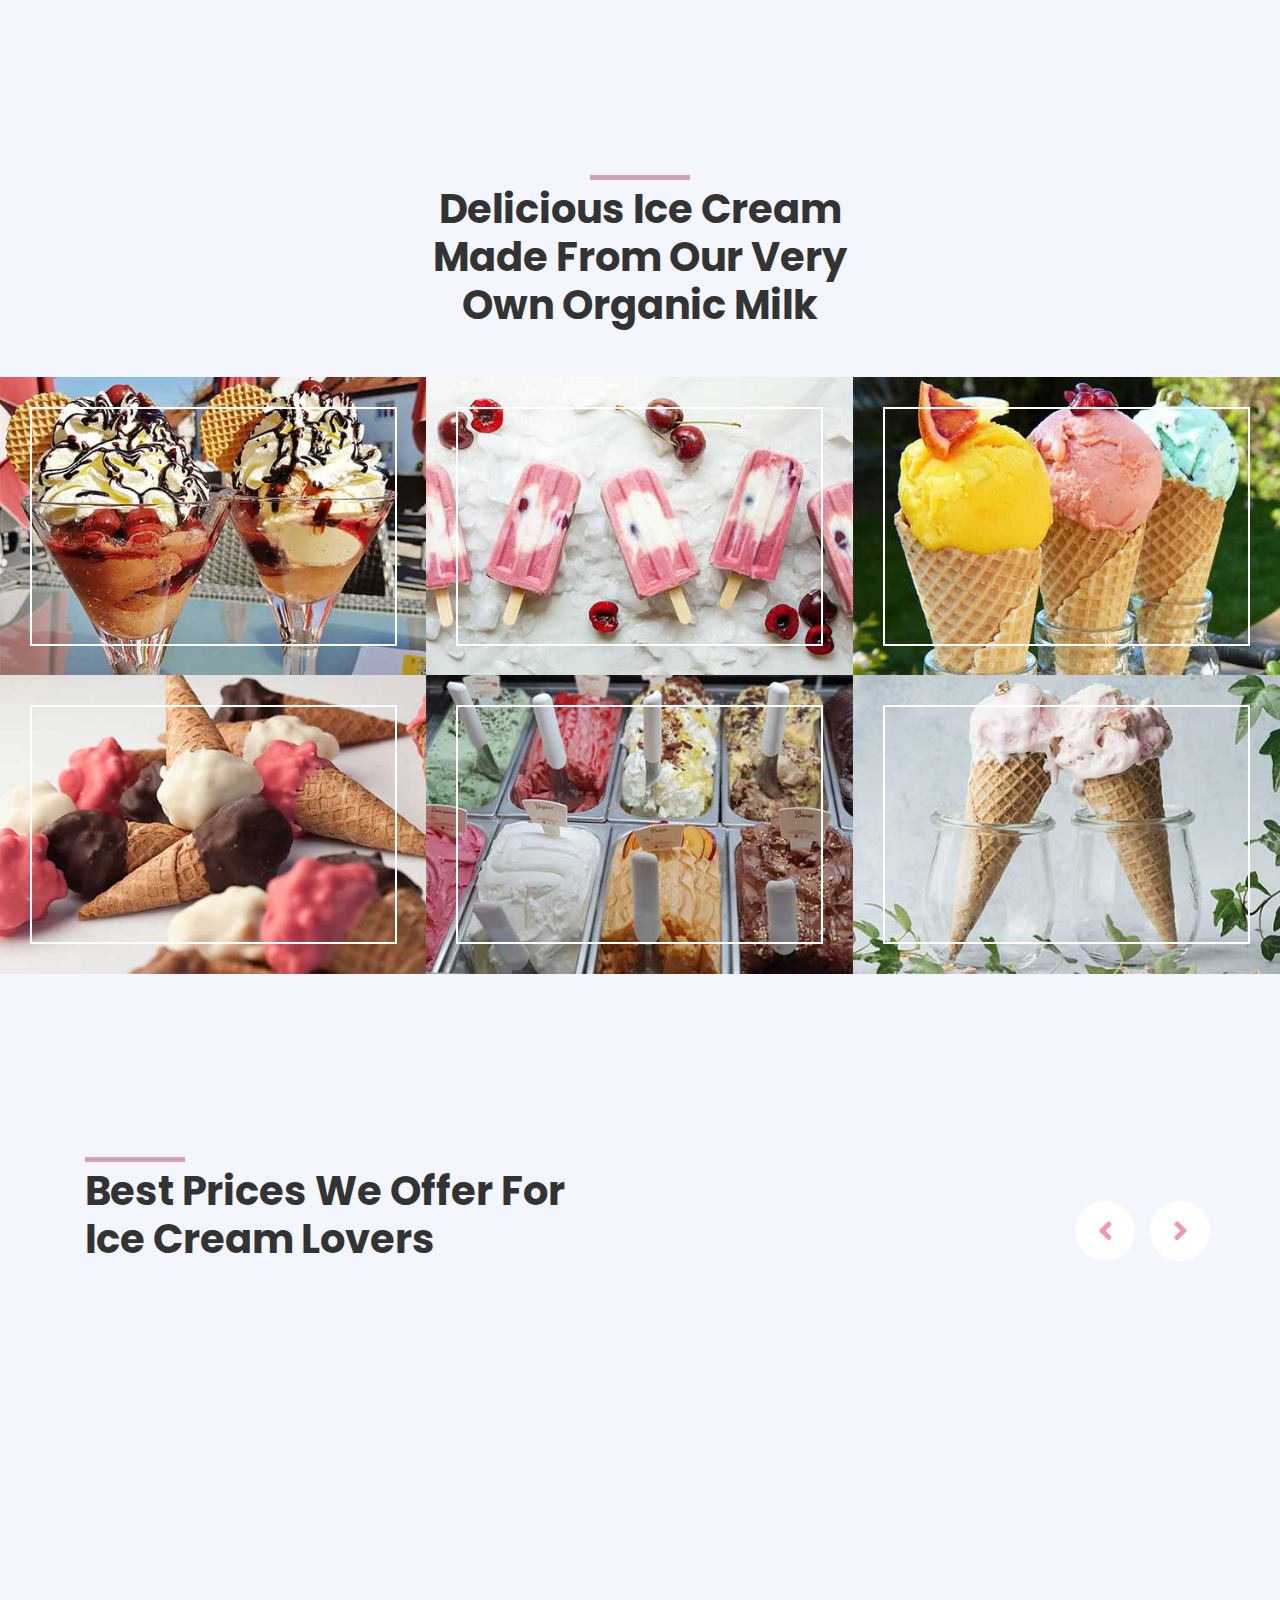
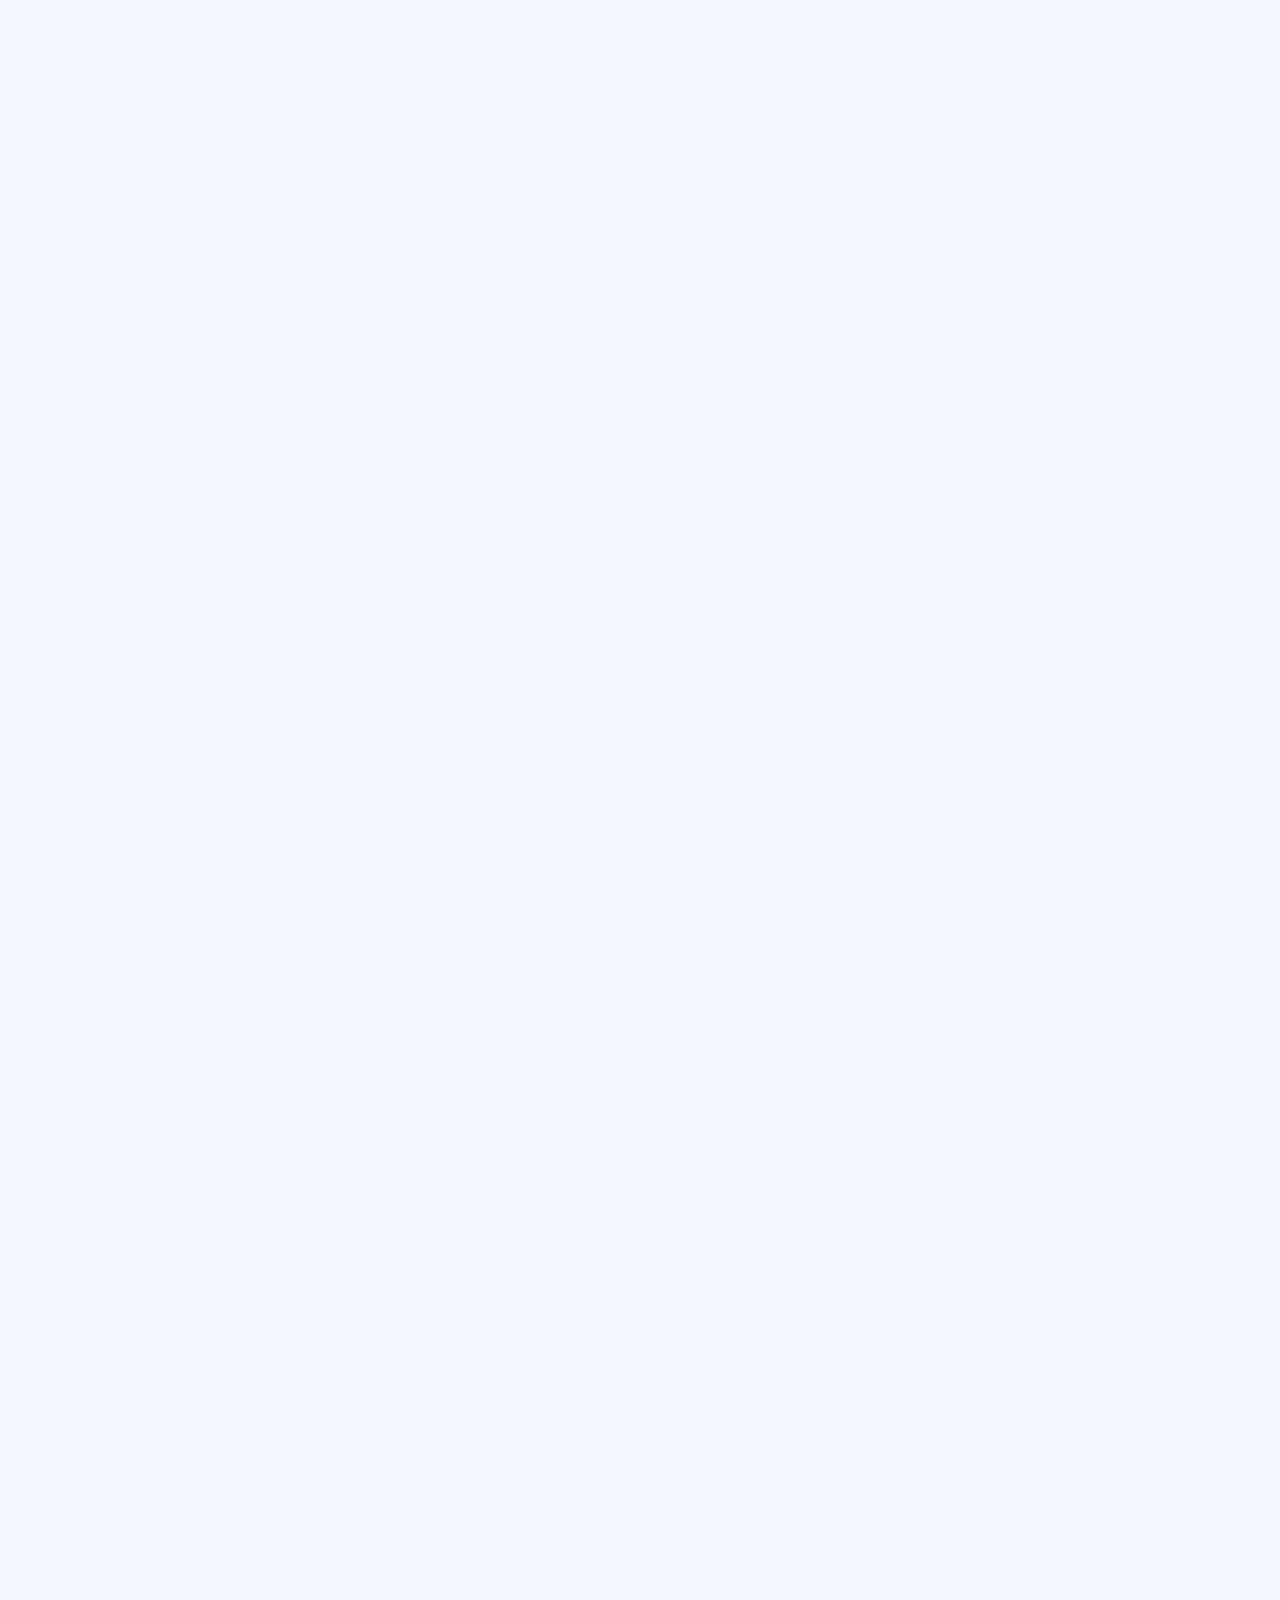
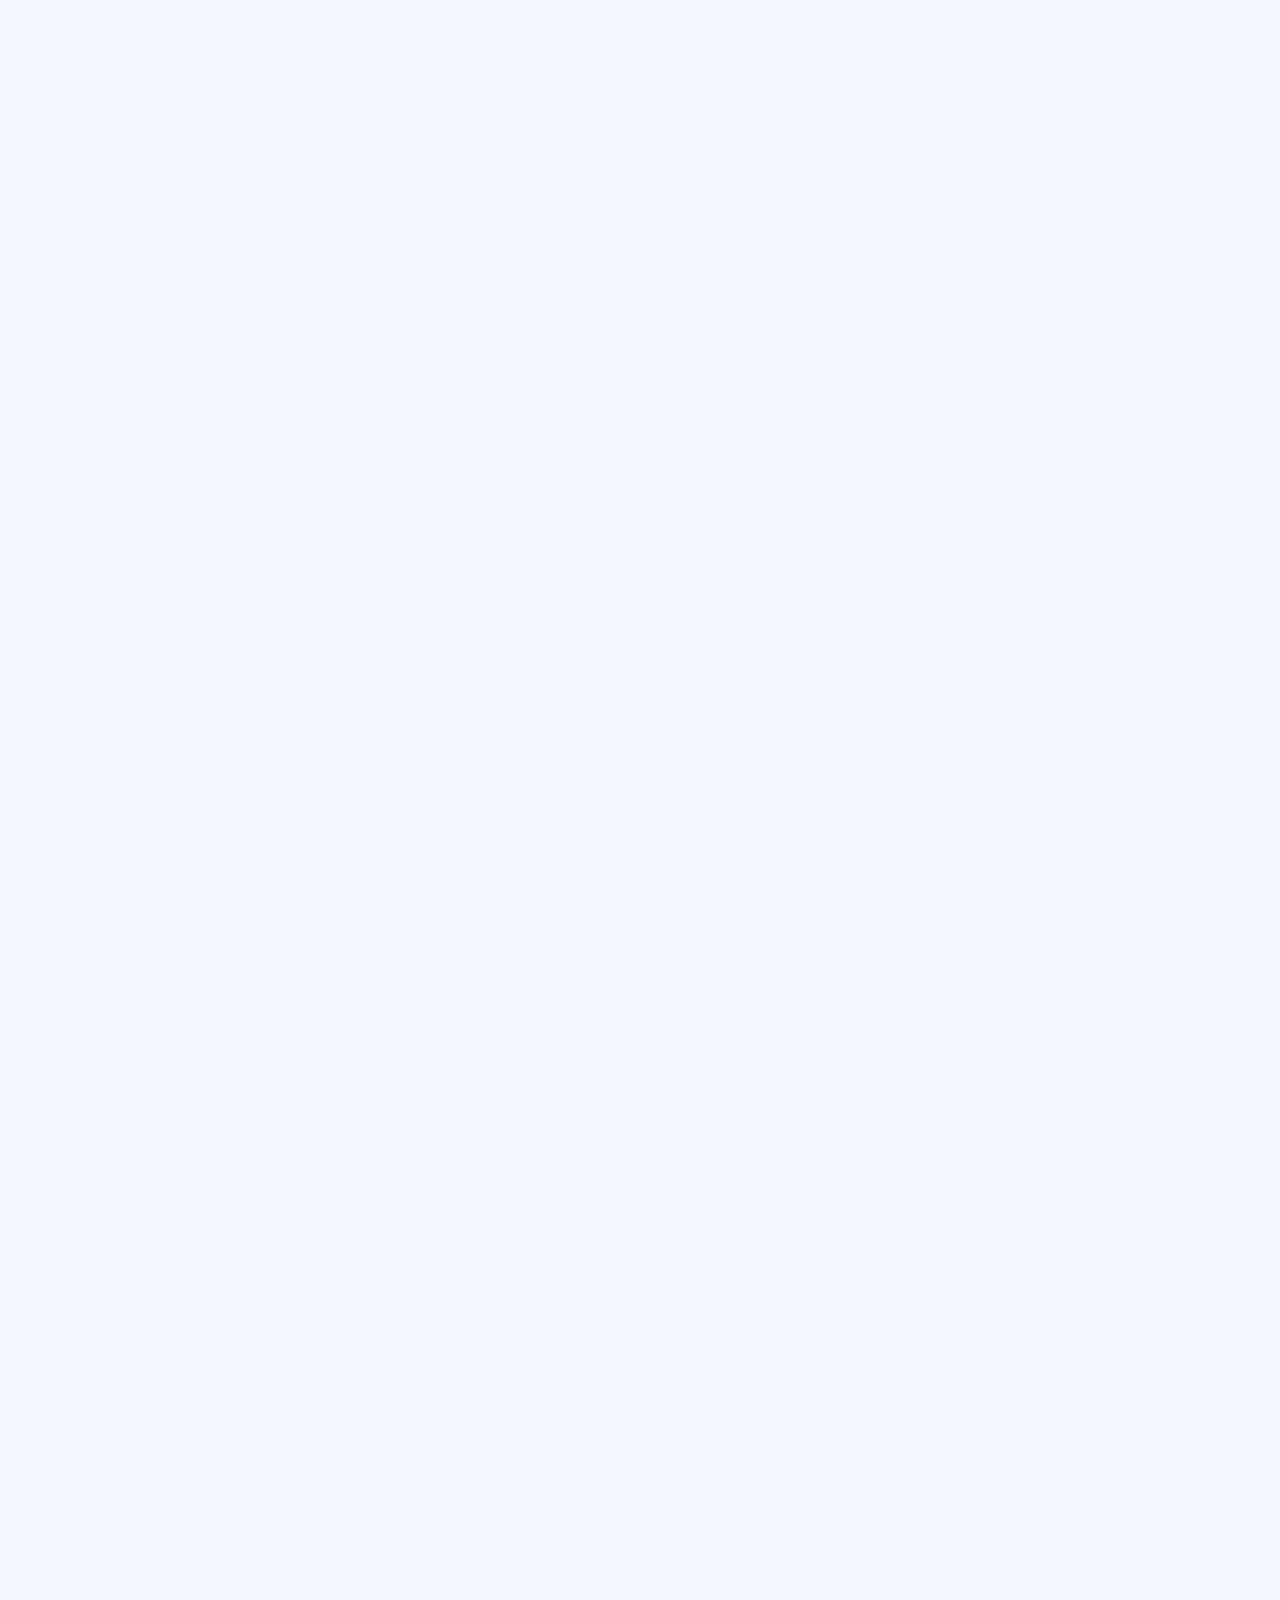
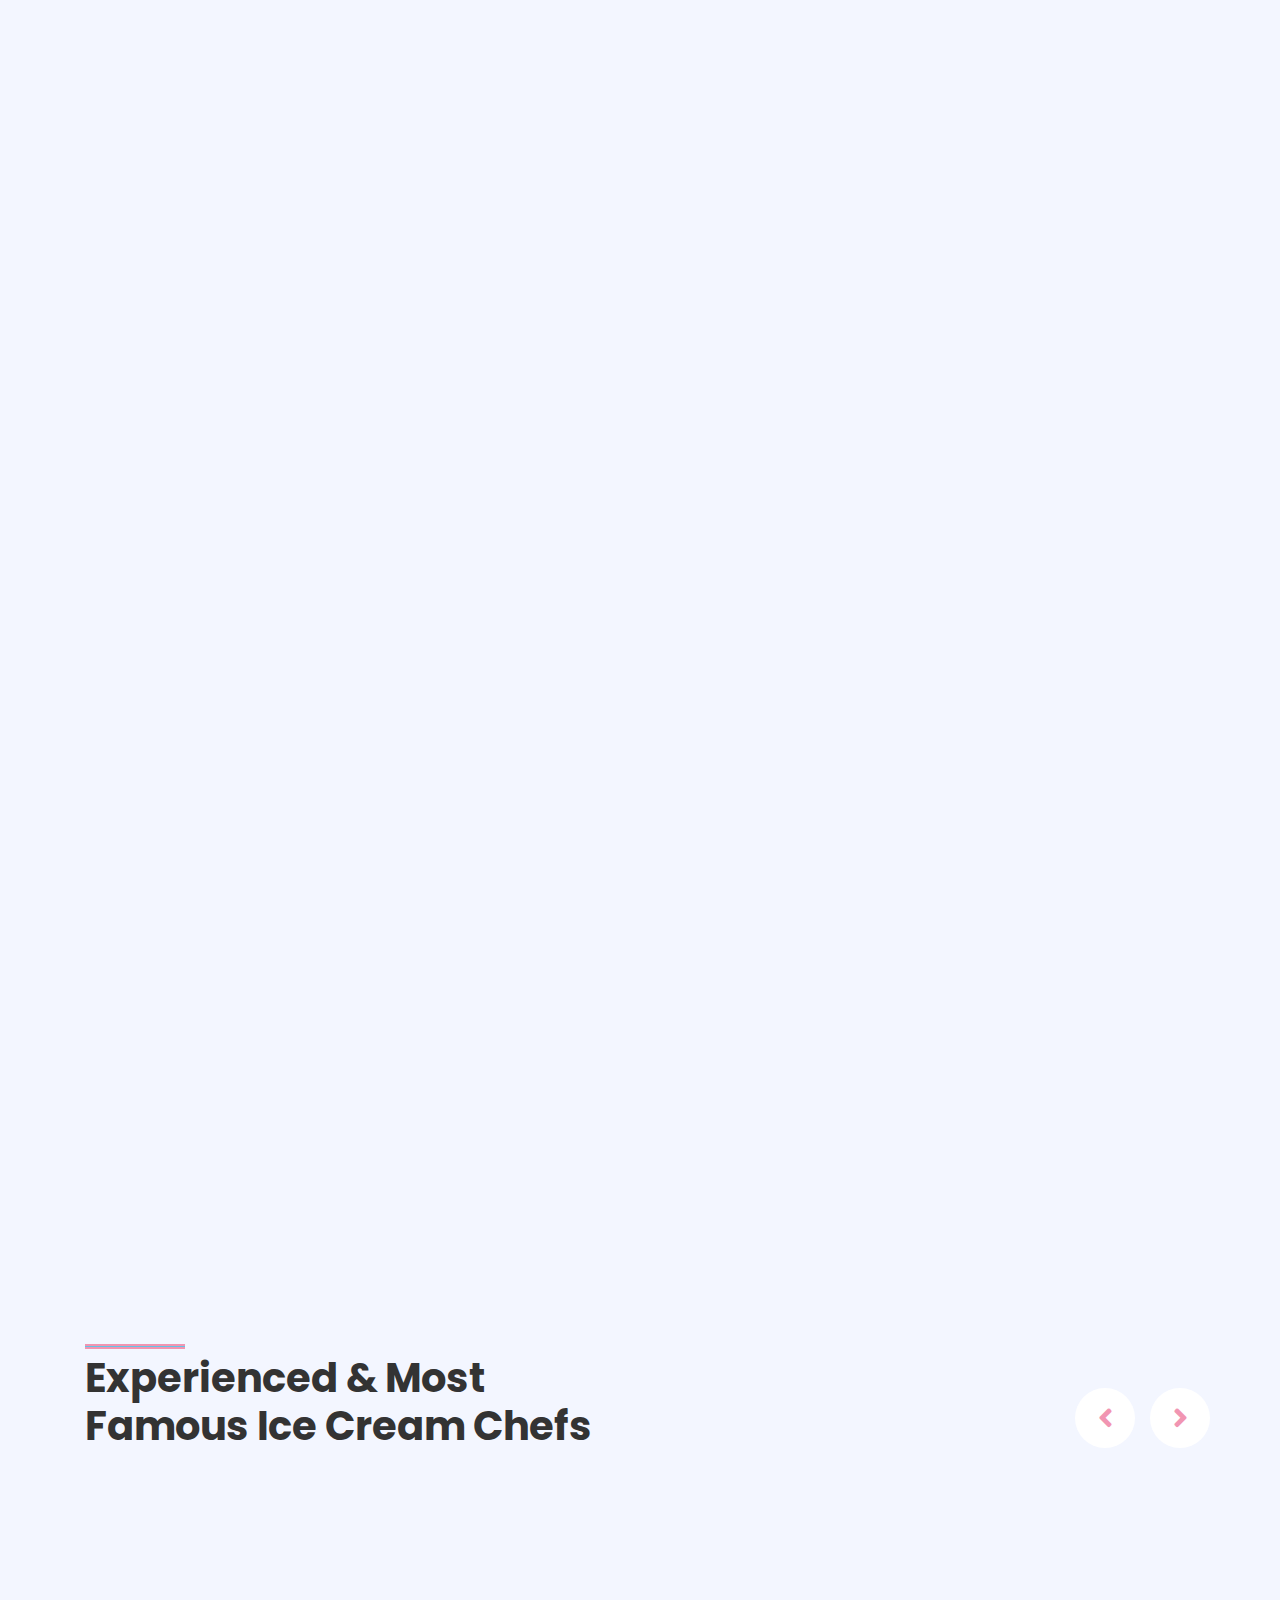
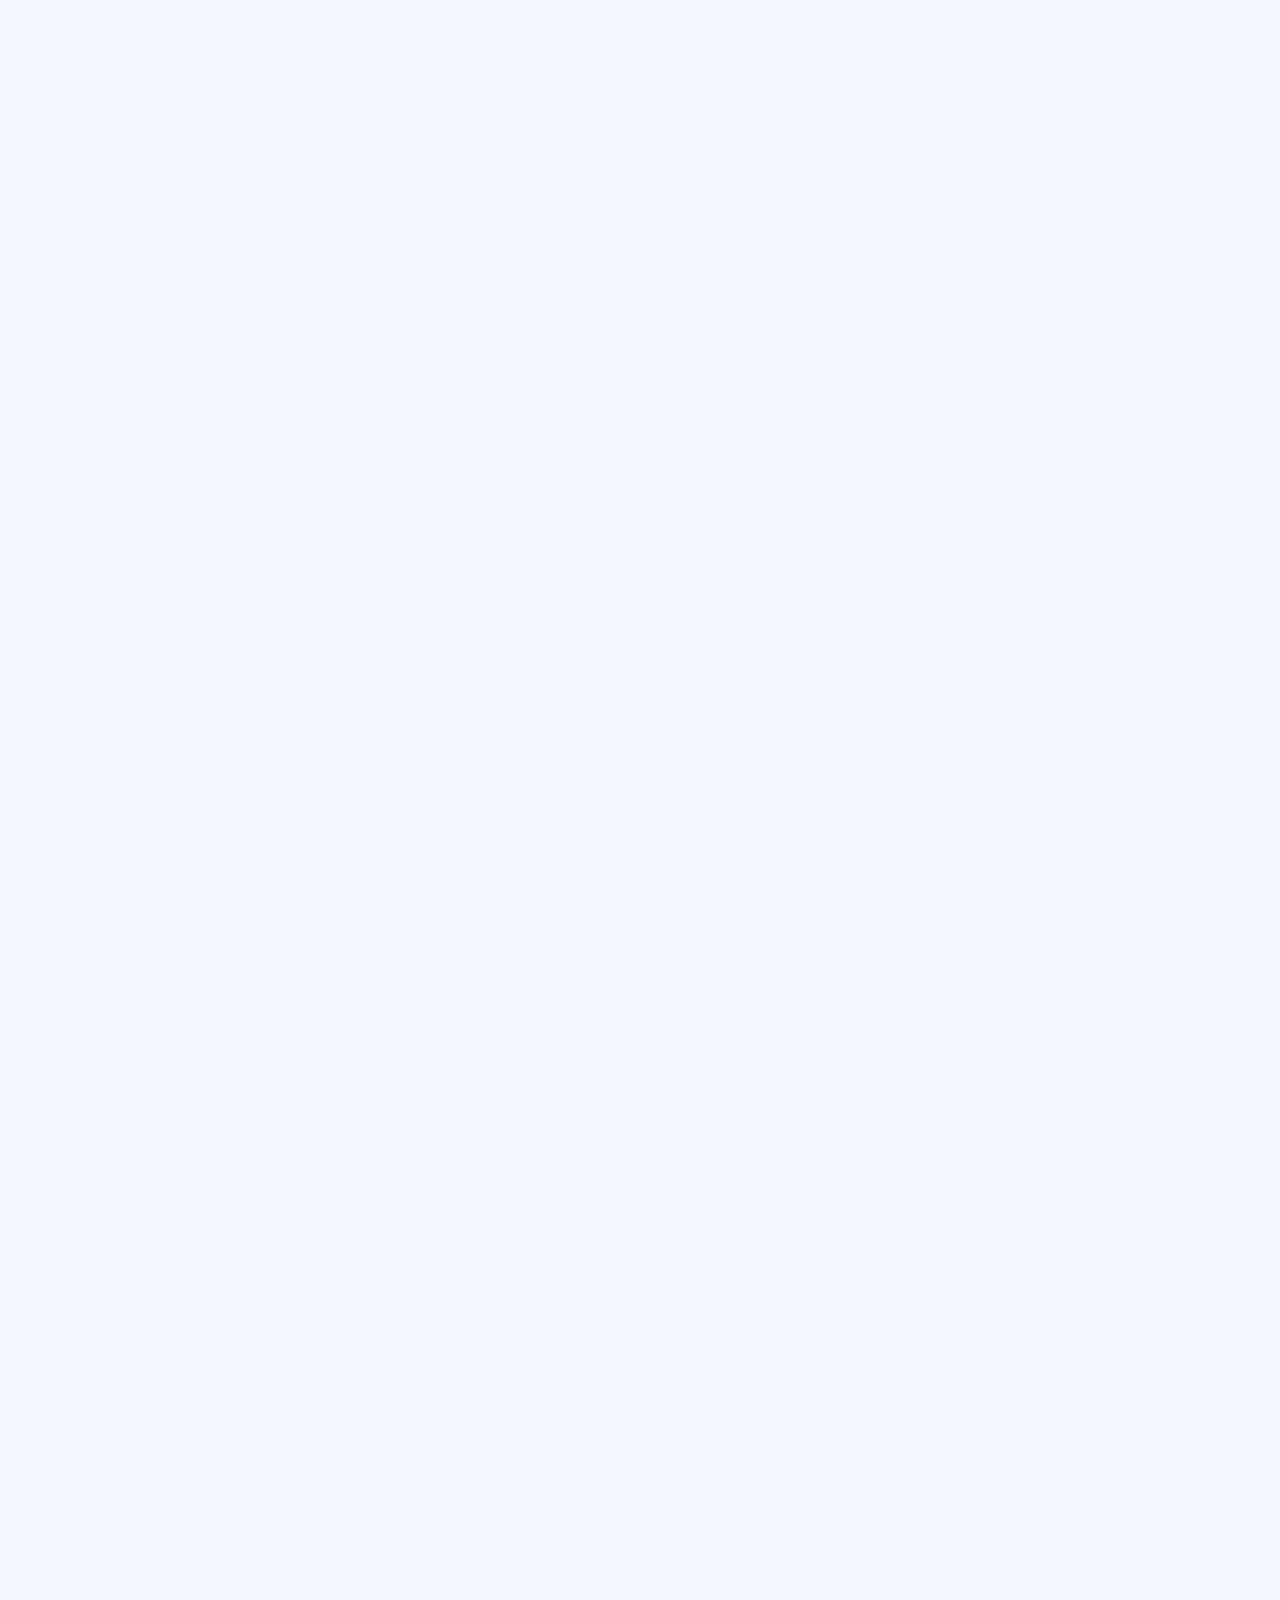
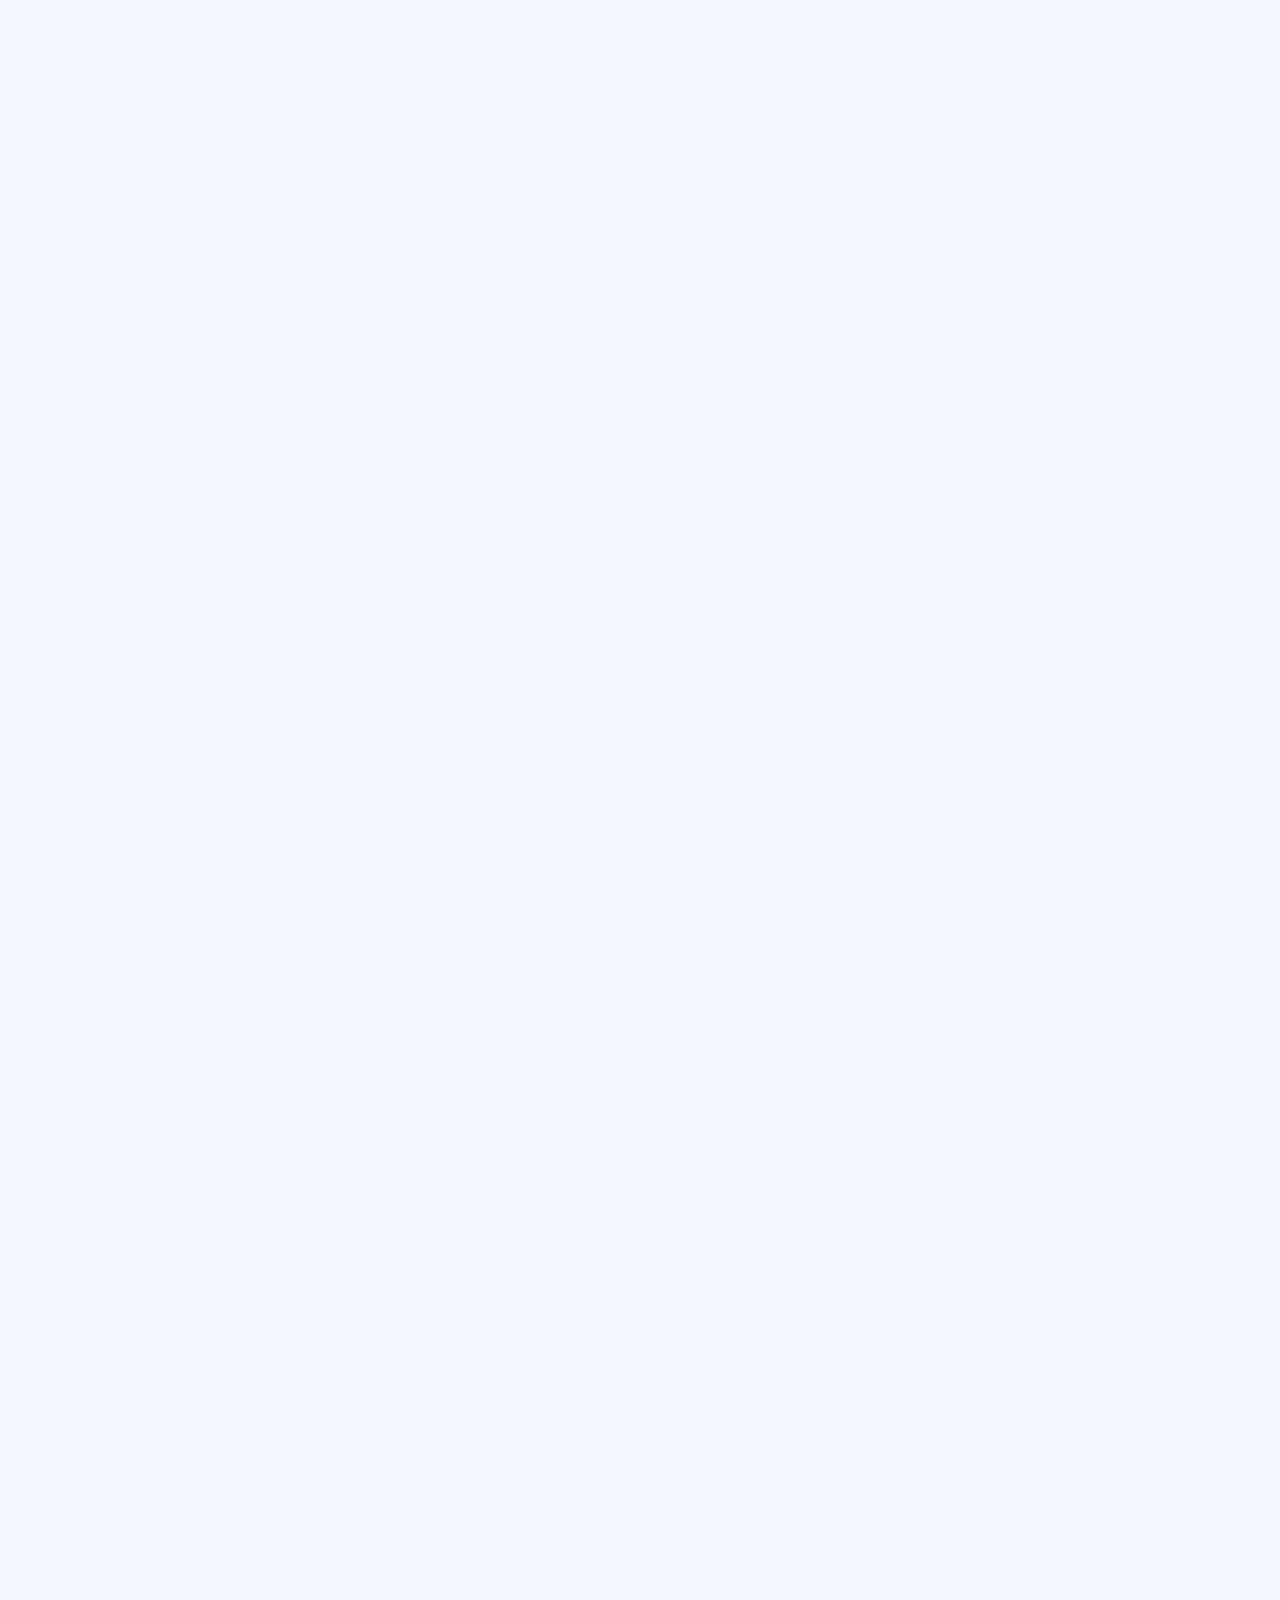
==== commit f459521f: "Update index.html" ====
--- a/index.html
+++ b/index.html
@@ -16,10 +16,10 @@
     <link href="https://fonts.googleapis.com/css2?family=Poppins:wght@400;500;600;700&display=swap" rel="stylesheet">
 
     <!-- Font Awesome -->
-    <link href="https://cdnjs.cloudflare.com/ajax/libs/font-awesome/5.10.0/css/all.min.css" rel="stylesheet">
+    <link href="https://cdnjs.cloudflare.com/ajax/libs/font-awesome/5.10.12/css/all.min.css" rel="stylesheet">
 
     <!-- Libraries Stylesheet -->
-    <link href="lib/owlcarousel/assets/owl.carousel.min.css" rel="stylesheet">
+    <link href="lib/owlcarousel/assets/owl.carousel_1.min.css" rel="stylesheet">
     <link href="lib/lightbox/css/lightbox.min.css" rel="stylesheet">
 
     <!-- Customized Bootstrap Stylesheet -->
@@ -295,7 +295,7 @@
         <div id="header-carousel" class="carousel slide" data-ride="carousel">
             <div class="carousel-inner">
                 <div class="carousel-item active">
-                    <img class="w-100" src="img/carousel-1.jpg" alt="Image">
+                    <img class="w-100" src="img/carousel-1_1.jpg" alt="Image">
                     <div class="carousel-caption d-flex flex-column align-items-center justify-content-center">
                         <div class="p-3" style="max-width: 900px;">
                             <h4 class="text-white text-uppercase mb-md-3">Traditional & Delicious</h4>
@@ -765,7 +765,7 @@
     <!-- JavaScript Libraries -->
     <script src="https://code.jquery.com/jquery-3.4.1.min.js"></script>
     <script src="https://stackpath.bootstrapcdn.com/bootstrap/4.4.1/js/bootstrap.bundle.min.js"></script>
-    <script src="lib/easing/easing.min.js"></script>
+    <script src="lib/easing/easing_1.min.js"></script>
     <script src="lib/waypoints/waypoints.min.js"></script>
     <script src="lib/owlcarousel/owl.carousel.min.js"></script>
     <script src="lib/isotope/isotope.pkgd.min.js"></script>
